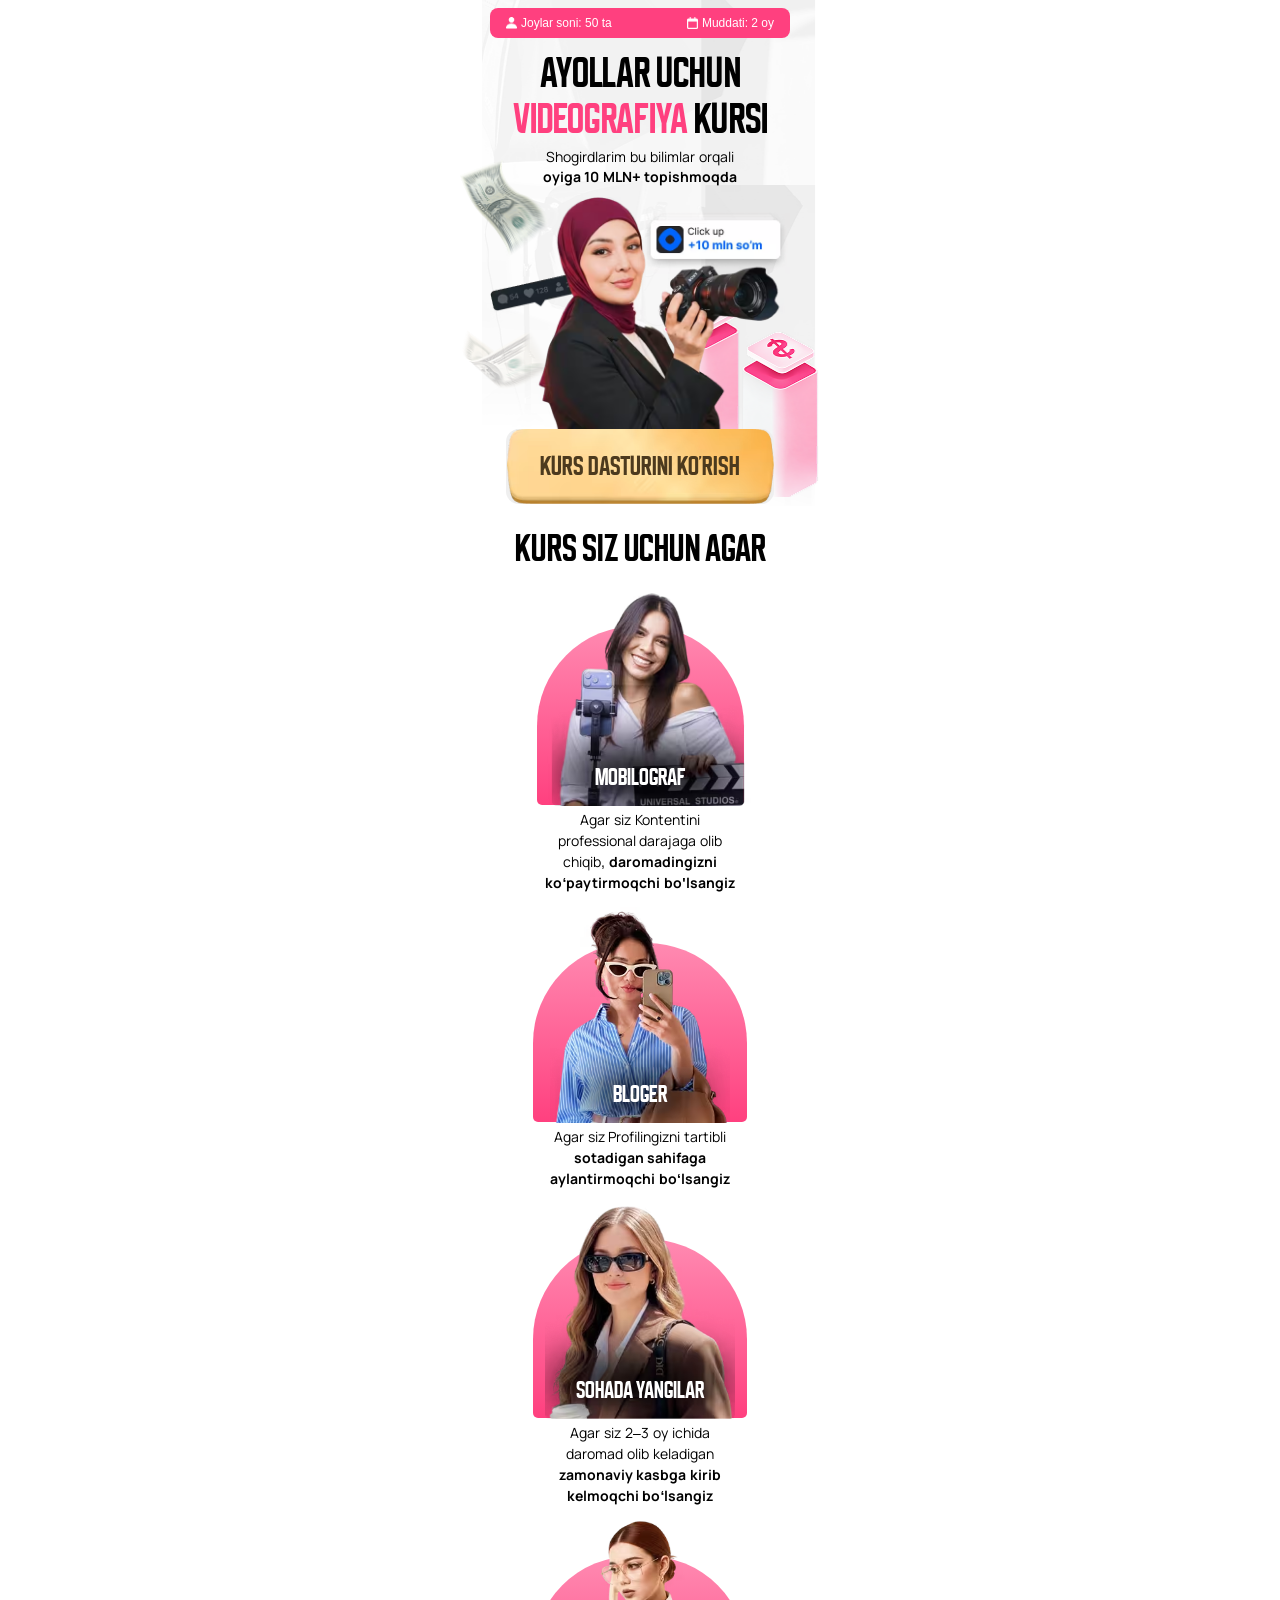
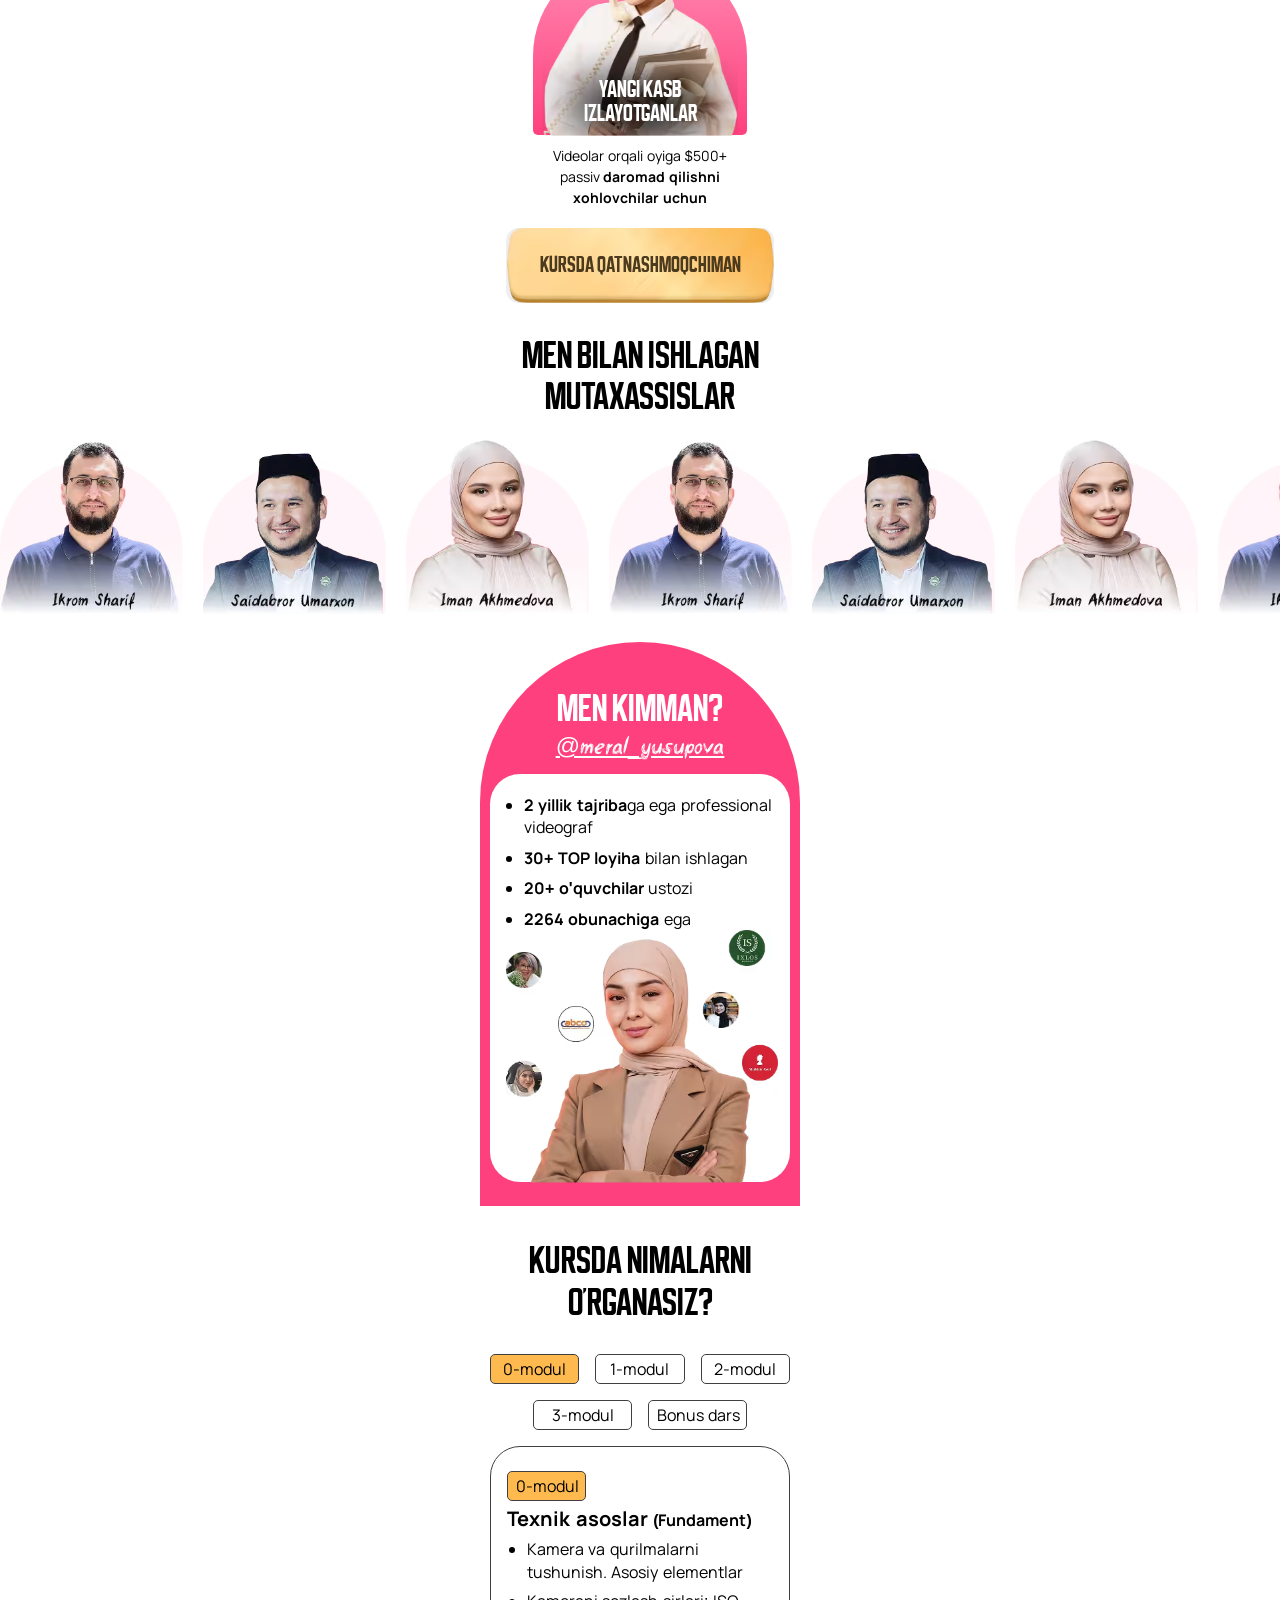
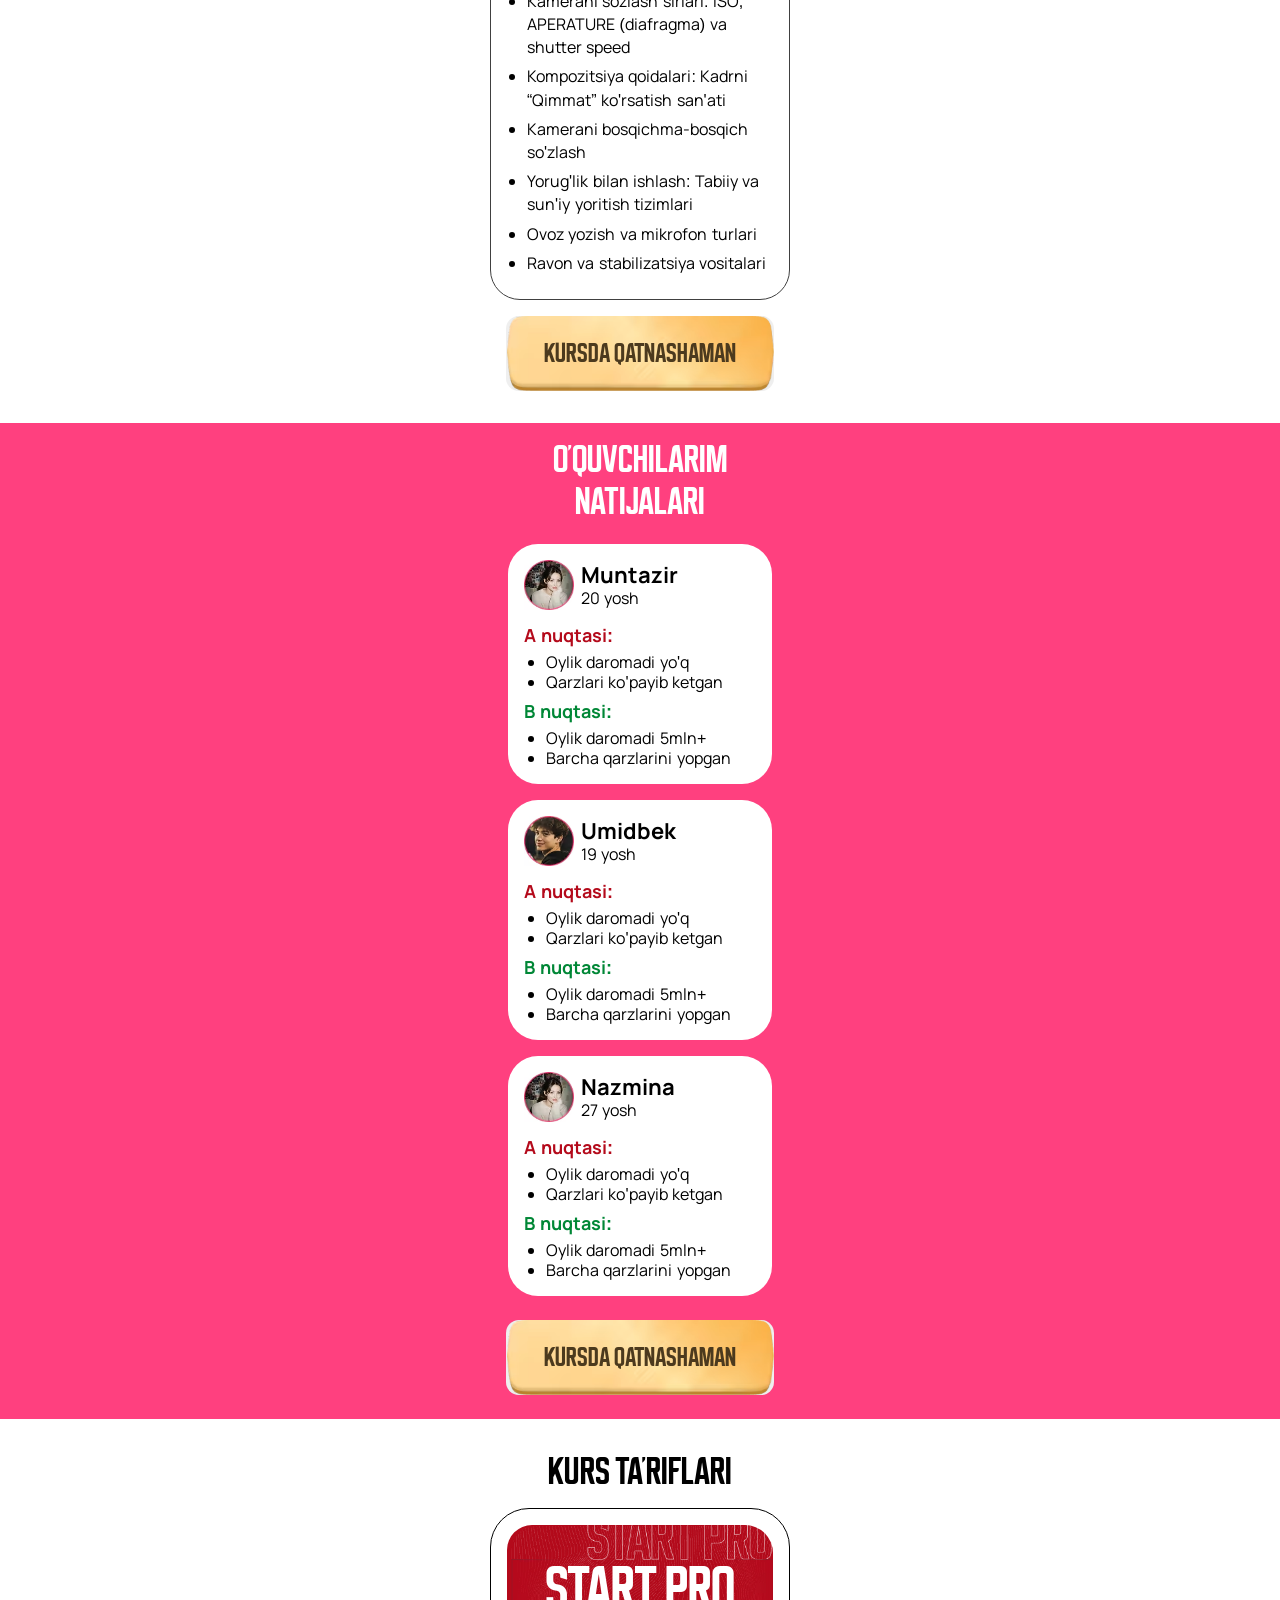
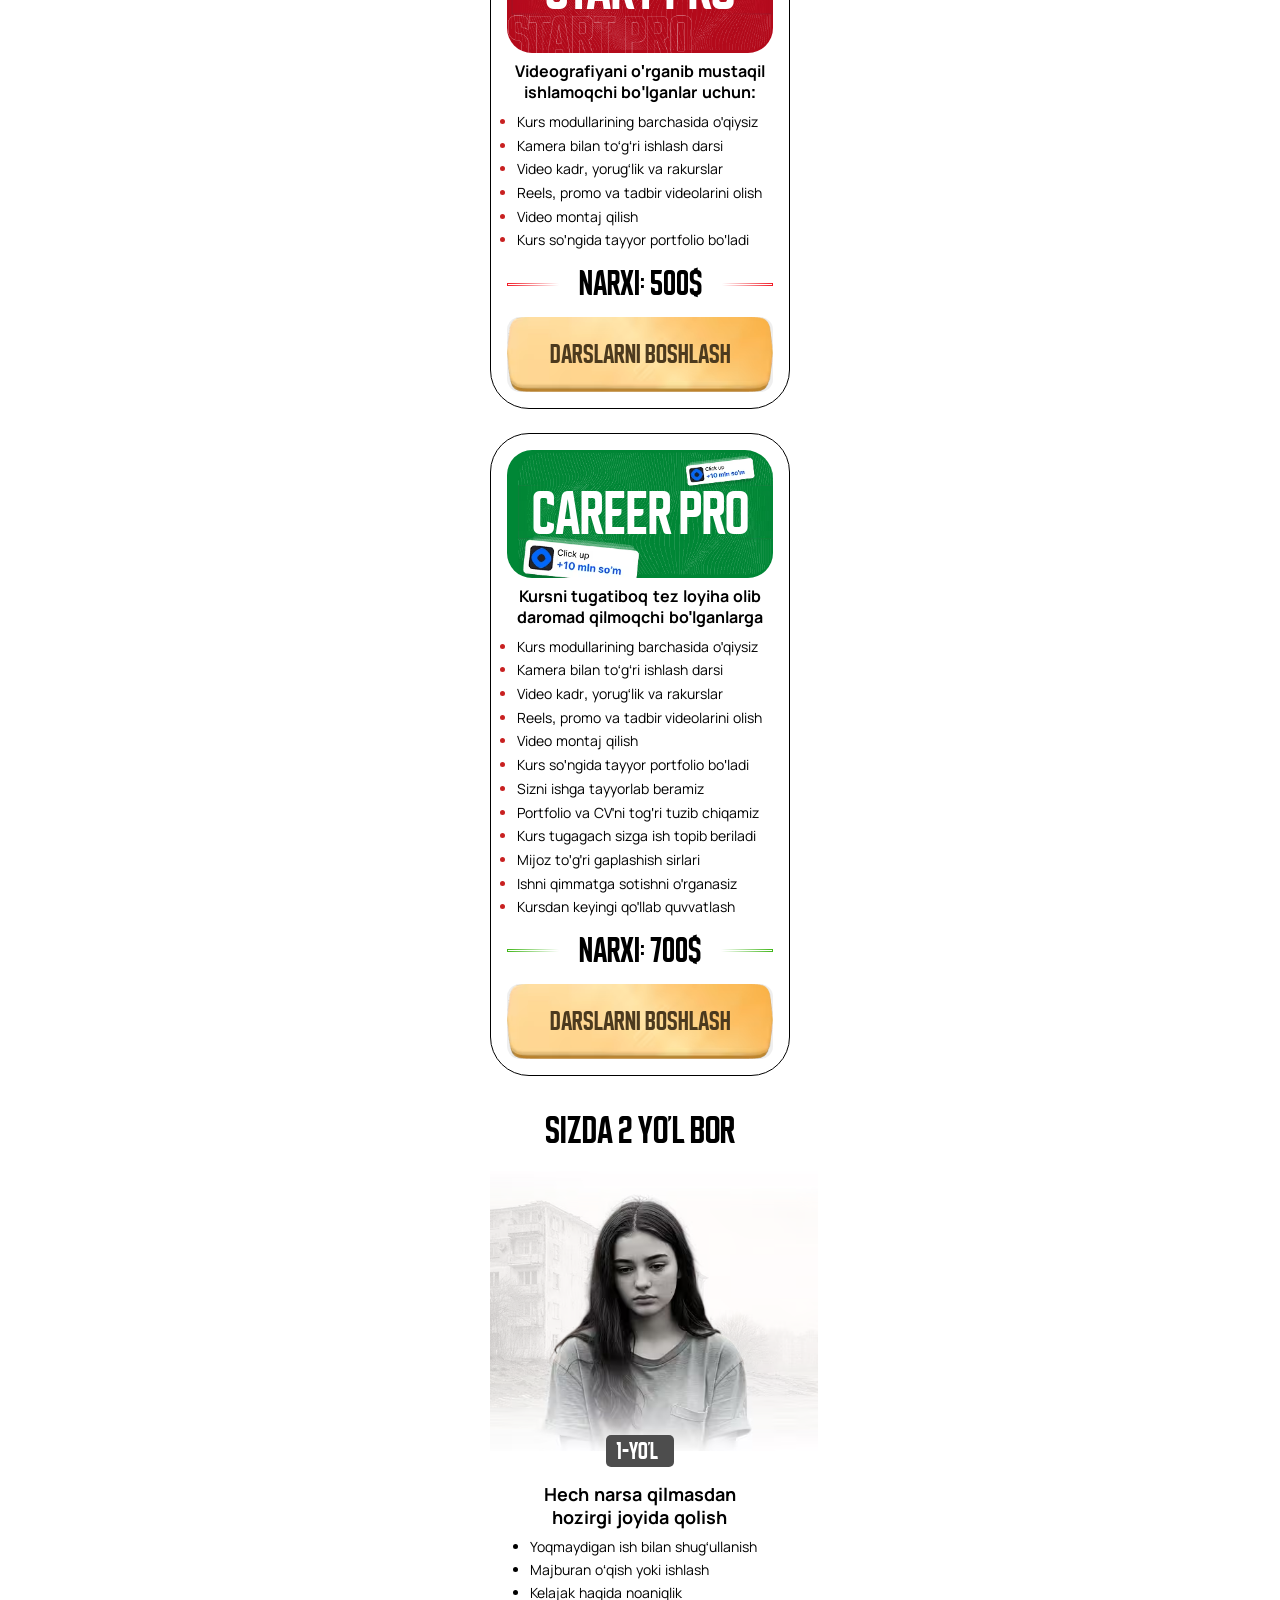
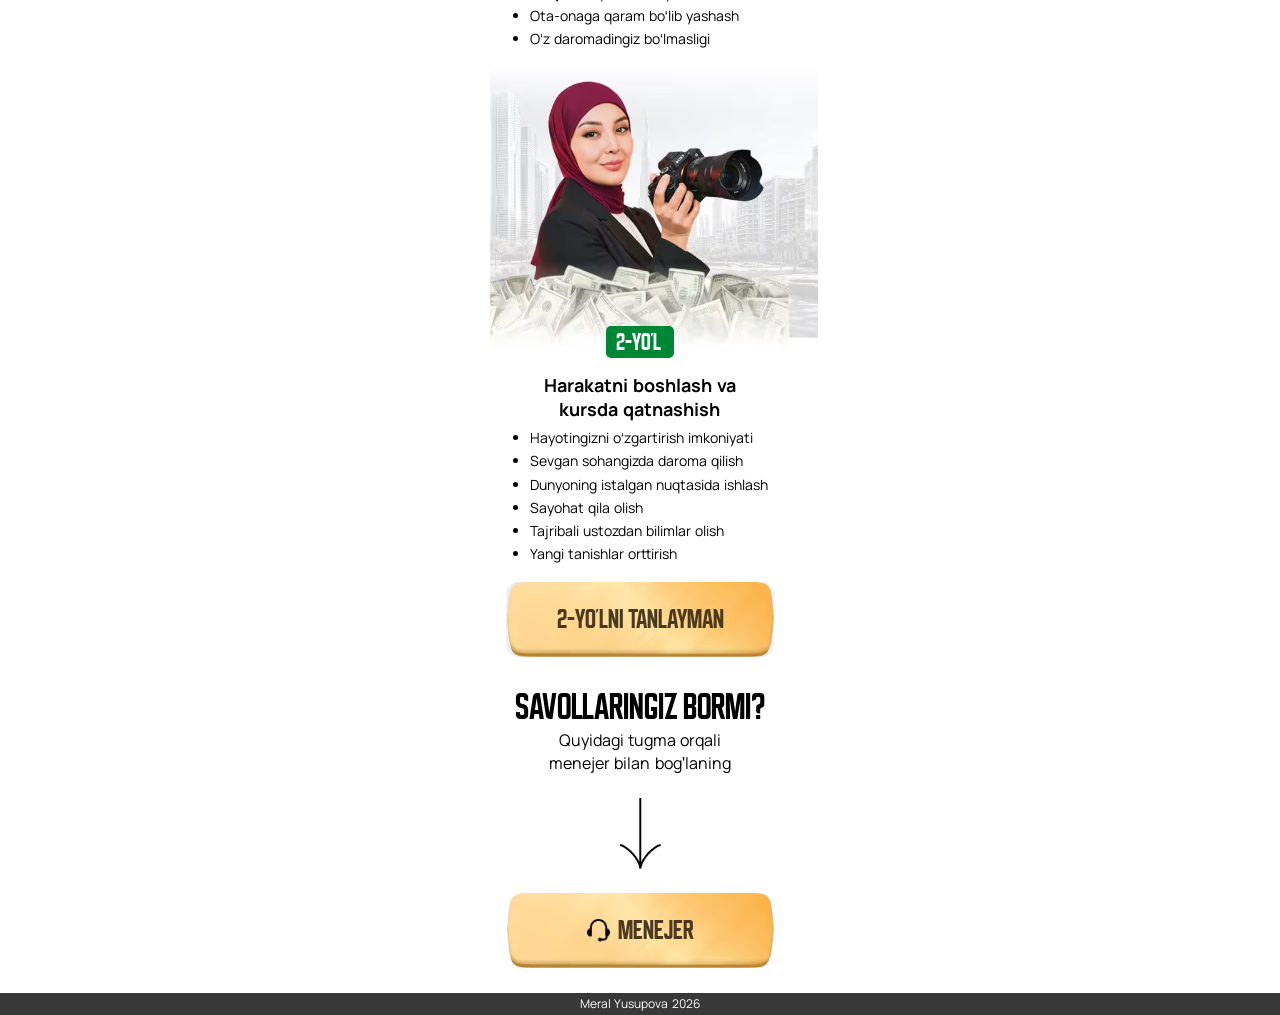
==== index.html @ a6ad756a "push" ====
<!DOCTYPE html>
<html lang="uz">

<head>
    <meta charset="UTF-8">
    <meta name="viewport" content="width=device-width, initial-scale=1.0">
    <title>Videografiya</title>
    <style>
       * { margin: 0; padding: 0; box-sizing: border-box; } body, html { overflow-x: hidden; } .hero { padding-top: 8px; padding-bottom: 24px; } .container { max-width: 320px; margin: 0 auto; padding: 0 10px; position: relative; } .hero__top { display: flex; align-items: center; justify-content: space-between; max-width: 300px; width: 100%; background-color: #FF407F; border-radius: 8px; color: white; position: relative; z-index: 1; padding: 9px 16px; margin-bottom: 12px; } .hero__top-min { display: flex; align-items: center; gap: 4px; } .hero__top-min p { font-family: Caros, sans-serif; font-weight: 400; font-size: 12px; line-height: 100%; text-align: center; } .hero__title { font-family: Buyan, sans-serif; font-weight: 700; font-size: 42px; line-height: 110%; text-align: center; position: relative; z-index: 1; margin-bottom: 5px; } .hero__title span { color: #FF407F; } .hero__text { font-family: Manrope, sans-serif; font-weight: 400; font-size: 14px; line-height: 140%; text-align: center; margin-bottom: 10px; position: relative; z-index: 1; } .hero__images { max-width: 300px; width: 100%; height: auto; position: relative; z-index: 1; margin: 0 auto; display: flex; align-items: center; justify-content: center; } .hero__bg { max-width: 412px; width: 100%; margin: 0 auto; position: absolute; top: -0px; left: 50%; transform: translateX(-50%); } .hero__btn { max-width: 268px; width: 100%; border-radius: 13px; font-family: Buyan, sans-serif; font-weight: 700; font-size: 27px; line-height: 100%; background-image: url(./images/btn.avif); background-repeat: no-repeat; background-size: contain; cursor: pointer; background-position: center; margin: 0 auto; display: flex; align-items: center; justify-content: center; text-transform: uppercase; height: 75px; border: none; padding: 21px 0; color: #4C3A1E; } .button { max-width: 268px; width: 100%; box-shadow: 0px 3px 30px 0px #FDC56C80; padding: 25px 0 27px 0; font-family: Buyan, sans-serif; font-weight: 700; font-size: 22px; line-height: 100%; text-transform: uppercase; color: #644E2C; border-radius: 13px; border: none; margin: 0 auto; display: flex; align-items: center; justify-content: center; background-color: #BD8530; }
    </style>
    <link rel="stylesheet" href="./css/modal.css" media="print" onload="this.media='all'" />
    <noscript>
        <link rel="stylesheet" href="./css/modal.css" />
    </noscript>
</head>

<body>

    <main>

    <section class="hero">
        <img class="hero__bg" src="./images/bg.png" loading="lazy" decoding="async" width="412" height="506" alt="bg">
        <div class="hero__container container">
            <div class="hero__top">
                <div class="hero__top-min">
                    <img src="./images/user.png" loading="lazy" decoding="async" width="11" height="12" alt="user icon">
                    <p>Joylar soni: 50 ta</p>
                </div>

                <div class="hero__top-min">
                    <img src="./images/calendar.png" loading="lazy" decoding="async" width="11" height="12"
                        alt="user icon">
                    <p>Muddati: 2 oy</p>
                </div>
            </div>

            <h1 class="hero__title">ayollar uchun <br> <span>videografiya</span> kursi</h1>
            <p class="hero__text">Shogirdlarim bu bilimlar orqali <br> <b>oyiga 10 MLN+ topishmoqda</b></p>

            <img class="hero__images" src="./images/speaker.avif" loading="lazy" decoding="async" width="300"
                height="240" alt="speaker">

            <button class="hero__btn registerBtn">kurs dasturini ko'rish</button>
        </div>
    </section>

    <section class="users">
        <div class="users__container container">
            <h2 class="users__title">kurs siz uchun agar</h2>

            <div class="users__row">
                <div class="users__col">
                    <div class="users__col-min">
                        <img style="margin-right: -7px;" src="./images/info/1.avif" loading="lazy" decoding="async"
                            width="214" height="216" alt="woman img">
                    </div>
                    <h3>Mobilograf</h3>
                    <p>Agar siz Kontentini <br> professional darajaga olib <br> chiqib, <b>daromadingizni <br>
                            ko‘paytirmoqchi bo'lsangiz</b>
                    </p>
                </div>
                <div class="users__col">
                    <div class="users__col-min">
                        <img src="./images/info/2.avif" loading="lazy" decoding="async" width="214" height="216"
                            alt="woman img">
                    </div>
                    <h3>bloger</h3>
                    <p>Agar siz Profilingizni tartibli <br> <b>sotadigan sahifaga <br> aylantirmoqchi bo‘lsangiz</b></b>
                    </p>
                </div>
                <div class="users__col">
                    <div class="users__col-min">
                        <img src="./images/info/3.avif" loading="lazy" decoding="async" width="214" height="216"
                            alt="woman img">
                    </div>
                    <h3>sohada yangilar</h3>
                    <p>Agar siz 2–3 oy ichida <br> daromad olib keladigan <br> <b>zamonaviy kasbga kirib <br> kelmoqchi
                            bo‘lsangiz</b></b>
                    </p>
                </div>
                <div class="users__col">
                    <div class="users__col-min">
                        <img src="./images/info/4.avif" loading="lazy" decoding="async" width="214" height="216"
                            alt="woman img">
                    </div>
                    <h3 style="margin-top: -58px;">Yangi kasb <br> izlayotganlar</h3>
                    <p>Videolar orqali oyiga $500+ <br> passiv <b>daromad qilishni <br> xohlovchilar uchun</b></b>
                    </p>
                </div>
            </div>

            <button class="hero__btn registerBtn" style="font-size: 22px; padding: 23px 0 24px 0;">kursda qatnashmoqchiman</button>
        </div>
    </section>

    <section class="sliderBox">
        <div class="">
            <h2 class="users__title" style="margin-bottom: 21px;">Men bilan ishlagan <br>
                mutaxassislar </h2>

            <div class="slider">
                <div class="slider-track">
                    <img src="./images/expert/1.avif" width="183" height="175" alt="expert img">
                    <img src="./images/expert/2.avif" width="183" height="175" alt="expert img">
                    <img src="./images/expert/3.avif" width="183" height="175" alt="expert img">

                    <img src="./images/expert/1.avif" width="183" height="175" alt="expert img">
                    <img src="./images/expert/2.avif" width="183" height="175" alt="expert img">
                    <img src="./images/expert/3.avif" width="183" height="175" alt="expert img">

                    <img src="./images/expert/1.avif" width="183" height="175" alt="expert img">
                    <img src="./images/expert/2.avif" width="183" height="175" alt="expert img">
                    <img src="./images/expert/3.avif" width="183" height="175" alt="expert img">
                </div>
            </div>
        </div>
    </section>

    <section class="speaker">
        <div class="speaker__container container">
            <h2 class="users__title" style="color: white; margin-bottom: 4px;">Men kimman?</h2>
            <a class="speaker__link" href="https://t.me/meral_yusupova" target="_blank">@meral_yusupova</a>

            <div class="speaker__info">
                <ul class="speaker__nav">
                    <li><b>2 yillik tajriba</b>ga ega professional <br> videograf</li>
                    <li><b>30+ TOP loyiha</b> bilan ishlagan</li>
                    <li><b>20+ o'quvchilar</b> ustozi</li>
                    <li><b>2264 obunachiga</b> ega</li>
                </ul>

                <img class="speaker__images" src="./images/speakerSec.avif" loading="lazy" decoding="async" width="272"
                    height="253" alt="speaker Second">
            </div>
        </div>
    </section>

    <section class="learn">
        <div class="learn__container container">
            <h2 class="users__title" style="margin-bottom: 30px;">Kursda nimalarni <br>
                o'rganasiz?</h2>

            <div class="learn__row">
                <div class="learn__col" style="margin-bottom: 16px;">
                    <span class="learn__span">0-modul</span>
                    <span>1-modul</span>
                    <span>2-modul</span>
                </div>
                <div class="learn__col">
                    <span>3-modul</span>
                    <span class="learn__row-bunus">Bonus dars</span>
                </div>
            </div>


            <div class="learn__info">
                <div class="learn__span" style="margin-bottom: 8px; white-space: nowrap;">0-modul</div>

                <h3>Texnik asoslar <span>(Fundament)</span></h3>
                <ul class="learn__nav">
                    <li>Kamera va qurilmalarni <br> tushunish. Asosiy elementlar
                    </li>
                    <li>Kamerani sozlash sirlari: ISO, <br> APERATURE (diafragma) va <br> shutter speed</li>
                    <li>Kompozitsiya qoidalari: Kadrni <br> “Qimmat” ko'rsatish san'ati</li>
                    <li>Kamerani bosqichma-bosqich <br> so'zlash</li>
                    <li>Yorug'lik bilan ishlash: Tabiiy va <br> sun'iy yoritish tizimlari</li>
                    <li>Ovoz yozish va mikrofon turlari </li>
                    <li>Ravon va stabilizatsiya vositalari</li>
                </ul>
            </div>

            <button class="hero__btn registerBtn">kursda qatnashaman</button>
        </div>
    </section>

    <section class="result">
        <div class="result__container container">
            <h2 class="users__title" style="color: white; margin-bottom: 21px;">O'quvchilarim natijalari</h2>

            <div class="result__content">
                <div class="result__info">
                    <div class="result__item">
                        <img src="./images/logo.avif" loading="lazy" decoding="async" width="50" height="50" alt="logo">
                        <div class="result__item-min">
                            <h3>Muntazir</h3>
                            <p>20 yosh</p>
                        </div>
                    </div>

                    <h4 class="result__title">A nuqtasi:</h4>

                    <ul>
                        <li>Oylik daromadi yo'q</li>
                        <li>Qarzlari ko'payib ketgan</li>
                    </ul>

                    <h4 class="result__title" style="color: #008736; padding-top: 10px;">B nuqtasi:</h4>

                    <ul>
                        <li>Oylik daromadi 5mln+</li>
                        <li>Barcha qarzlarini yopgan</li>
                    </ul>
                </div>

                <div class="result__info">
                    <div class="result__item">
                        <img src="./images/logos.avif" loading="lazy" decoding="async" width="50" height="50"
                            alt="logo">
                        <div class="result__item-min">
                            <h3>Umidbek</h3>
                            <p>19 yosh</p>
                        </div>
                    </div>

                    <h4 class="result__title">A nuqtasi:</h4>

                    <ul>
                        <li>Oylik daromadi yo'q</li>
                        <li>Qarzlari ko'payib ketgan</li>
                    </ul>

                    <h4 class="result__title" style="color: #008736; padding-top: 10px;">B nuqtasi:</h4>

                    <ul>
                        <li>Oylik daromadi 5mln+</li>
                        <li>Barcha qarzlarini yopgan</li>
                    </ul>
                </div>

                <div class="result__info">
                    <div class="result__item">
                        <img src="./images/logo.avif" loading="lazy" decoding="async" width="50" height="50" alt="logo">
                        <div class="result__item-min">
                            <h3>Nazmina</h3>
                            <p>27 yosh</p>
                        </div>
                    </div>

                    <h4 class="result__title">A nuqtasi:</h4>

                    <ul>
                        <li>Oylik daromadi yo'q</li>
                        <li>Qarzlari ko'payib ketgan</li>
                    </ul>

                    <h4 class="result__title" style="color: #008736; padding-top: 10px;">B nuqtasi:</h4>

                    <ul>
                        <li>Oylik daromadi 5mln+</li>
                        <li>Barcha qarzlarini yopgan</li>
                    </ul>
                </div>
            </div>

            <button class="hero__btn registerBtn">kursda qatnashaman</button>
        </div>
    </section>


    <section class="tariff">
        <div class="tariff__container container">
            <h2 class="users__title" style="margin-bottom: 16px;">kurs ta'riflari</h2>

            <div class="tariff__box" style="margin-bottom: 24px;">
                <div class="tariff__top">
                    <h3>start pro</h3>
                </div>

                <h4 class="tariff__title">Videografiyani o'rganib mustaqil <br> ishlamoqchi bo'lganlar uchun:</h4>
                <ul class="tariff__nav">
                    <li>Kurs modullarining barchasida o'qiysiz</li>
                    <li>Kamera bilan to‘g‘ri ishlash darsi</li>
                    <li>Video kadr, yorug‘lik va rakurslar</li>
                    <li>Reels, promo va tadbir videolarini olish</li>
                    <li>Video montaj qilish</li>
                    <li>Kurs so'ngida tayyor portfolio bo'ladi</li>
                </ul>

                <h5 class="tariff__subtitle">narxi: 500$</h5>
                <button class="hero__btn registerBtn">darslarni boshlash</button>
            </div>

            <div class="tariff__box">
                <div class="tariff__tops">
                    <h3>career pro</h3>
                </div>

                <h4 class="tariff__title">Kursni tugatiboq tez loyiha olib daromad qilmoqchi bo'lganlarga</h4>
                <ul class="tariff__nav">
                    <li>Kurs modullarining barchasida o'qiysiz</li>
                    <li>Kamera bilan to‘g‘ri ishlash darsi</li>
                    <li>Video kadr, yorug‘lik va rakurslar</li>
                    <li>Reels, promo va tadbir videolarini olish</li>
                    <li>Video montaj qilish</li>
                    <li>Kurs so'ngida tayyor portfolio bo'ladi</li>
                    <li>Sizni ishga tayyorlab beramiz</li>
                    <li>Portfolio va CV'ni tog'ri tuzib chiqamiz</li>
                    <li>Kurs tugagach sizga ish topib beriladi</li>
                    <li>Mijoz to'g'ri gaplashish sirlari</li>
                    <li>Ishni qimmatga sotishni o'rganasiz</li>
                    <li>Kursdan keyingi qo'llab quvvatlash</li>
                </ul>

                <h5 class="tariff__subtitles">narxi: 700$</h5>
                <button class="hero__btn registerBtn">darslarni boshlash</button>
            </div>
        </div>
    </section>

    <section class="ways">
        <div class="ways__container container">
            <h2 class="users__title" style="margin-bottom: 19px;">sizda 2 yo'l bor</h2>

            <div class="ways__content">
                <img class="ways__images" src="./images/road/1.avif" loading="lazy" decoding="async" width="328"
                    height="280" alt="before">
                <div style="margin-top: -20px;">
                    <div class="users__info">
                        1-yo'l
                    </div>

                    <h3 class="ways__subtitle">Hech narsa qilmasdan <br> hozirgi joyida qolish</h3>
                    <ul class="ways__nav">
                        <li>Yoqmaydigan ish bilan shug‘ullanish</li>
                        <li>Majburan o‘qish yoki ishlash</li>
                        <li>Kelajak haqida noaniqlik</li>
                        <li>Ota-onaga qaram bo‘lib yashash</li>
                        <li>O‘z daromadingiz bo‘lmasligi</li>
                    </ul>
                </div>
            </div>


            <div class="ways__content">
                <img class="ways__images" src="./images/road/2.avif" loading="lazy" decoding="async" width="328"
                    height="280" alt="before">
                <div style="margin-top: -25px;">
                    <div class="users__info" style="background-color: #008736;">
                        2-yo'l
                    </div>

                    <h3 class="ways__subtitle">Harakatni boshlash va <br> kursda qatnashish</h3>
                    <ul class="ways__nav" style="max-width: 267px; margin-left: 40px;">
                        <li>Hayotingizni o‘zgartirish imkoniyati</li>
                        <li>Sevgan sohangizda daroma qilish</li>
                        <li>Dunyoning istalgan nuqtasida ishlash</li>
                        <li>Sayohat qila olish</li>
                        <li>Tajribali ustozdan bilimlar olish</li>
                        <li>Yangi tanishlar orttirish</li>
                    </ul>

                    <button class="hero__btn registerBtn">2-yo'lni tanlayman</button>
                </div>
            </div>
        </div>
    </section>

    <section class="question">
        <div class="question__container container">
            <h3 class="question__title">savollaringiz bormi?</h3>
            <p class="question__text">Quyidagi tugma orqali <br> menejer bilan bog'laning</p>
            <img class="question__images" src="./images/arrow.png" loading="lazy" decoding="async" width="41"
                height="71" alt="arrow">

            <a class="hero__btn registerBtn" style="display: flex; text-decoration: none; align-items: center; gap: 8px;" href="#">
                <img src="./images/micro.png" loading="lazy" decoding="async" width="23" height="23" alt="mikrofon">
                menejer
            </a>
        </div>
    </section>


    <footer class="footer">
        <div class="container">
            <p class="text">Meral Yusupova 2026</p>
        </div>
    </footer>
</main>

    <!-- Modal -->
    <div id="registrationModal" class="homeModal" style="display: none">
        <div class="homeModalOverlay"></div>
        <div class="homeFormContainer">
            <button class="closeButton" id="closeModalBtn" aria-label="Modalni yopish" title="Yopish">
                <svg xmlns="http://www.w3.org/2000/svg" width="16" height="16" viewBox="0 0 12 12" fill="none">
                    <path d="M1 11L11 1M1 1.00001L11 11" stroke="currentColor" stroke-width="1.5"
                        stroke-linecap="round" />
                </svg>
            </button>
            <div class="homeFormTop">
                <h1 class="homeFormTopTitle">
                    Bepul qatnashish uchun ma'lumotlaringizni kiriting!
                </h1>
            </div>
            <form id="registrationForm" name="contact-form">
                <!-- ISM -->
                <div class="HomeFormRow">
                    <label class="HomeFormRowLabel" for="name">Ismingiz:</label>
                    <input class="HomeFormRowInput" type="text" id="name" name="name" placeholder="Ismingizni kiriting"
                        autocomplete="name" />
                    <p class="homeFormErrorText" id="nameError" style="display: none">
                        ❌ Ismingizni kiriting!
                    </p>
                </div>

                <!-- TELEFON -->
                <div class="HomeFormRow">
                    <label class="HomeFormRowLabel" for="phone">Telefon raqamingiz:</label>

                    <div class="phone-input-container">
                        <!-- LEFT: country -->
                        <button type="button" class="selected-country" id="selectedCountry">
                            <span class="selected-flag" id="selectedCountryFlag">🇺🇿</span>

                            <svg id="dropdownIcon" xmlns="http://www.w3.org/2000/svg" width="16" height="16"
                                viewBox="0 0 24 24" fill="none" stroke="currentColor" stroke-width="2"
                                stroke-linecap="round" stroke-linejoin="round">
                                <polyline points="6 9 12 15 18 9"></polyline>
                            </svg>
                            <span class="selected-code" id="selectedCountryCodeText">+998</span>
                        </button>

                        <!-- dropdown -->
                        <div class="country-dropdown" id="countryDropdown" style="display:none"></div>

                        <!-- RIGHT: phone input (number span inside) -->
                        <div class="phone-field">
                            <input class="HomeFormRowInput phone-input" type="tel" id="phone" name="phone"
                                inputmode="numeric" placeholder="88 888 88 88" autocomplete="tel"
                                style="border: none; background-color: transparent;padding-left: 5px;" />
                        </div>
                    </div>

                    <p class="homeFormErrorText" id="phoneError" style="display:none">
                        ❌ Telefon raqam mos emas!
                    </p>
                </div>

                <button type="submit" class="HomeFormBtn" id="submitBtn">
                    DAVOM ETISH
                </button>
            </form>

        </div>
    </div>

    <script defer src="./js/phoneFormatter.js"></script>
    <script defer src="./js/app.js"></script>
</body>

</html>
---- css/modal.css ----
@font-face { font-family: "Buyan"; src: url(../font/BuyanBold.woff2); font-display: swap; } @font-face { font-family: "beer"; src: url(../font/beer-money-regular-ultra-subset-v2\ \(2\).woff2); font-display: swap; } @font-face { font-family: "Manrope"; src: url(../font/Manrope-Bold-ultra-subset.woff2); font-weight: 700; font-display: swap; } @font-face { font-family: "Manrope"; src: url(../font/Manrope-Regular-ultra-subset\ \(2\).woff2); font-weight: 400; font-display: swap; } .users { padding-bottom: 32px; } .users__title { font-family: Buyan, sans-serif; font-weight: 700; font-size: 38px; line-height: 110%; text-align: center; letter-spacing: 3%; margin-bottom: 56px; } .users__row { display: flex; flex-direction: column; align-items: center; justify-content: center; margin: 0 auto; margin-bottom: -30px; } .users__col { display: flex; flex-direction: column; align-items: center; justify-content: center; margin-left: auto; margin-right: auto; margin-bottom: 50px; } .users__col-min { background: linear-gradient(180deg, #FF8AB1 0%, #FF407F 100%); border-top-left-radius: 100px; border-top-right-radius: 100px; border-bottom-right-radius: 5px; border-bottom-left-radius: 5px; } .users__col-min img { margin-top: -36px; margin-bottom: -5px; object-fit: contain; } .users__col h3 { font-family: Buyan, sans-serif; font-weight: 700; font-size: 24px; line-height: 100%; text-align: center; margin-bottom: 20px; color: white; margin-top: -40px; } .users__col p { font-family: Manrope, sans-serif; font-weight: 400; font-size: 14px; line-height: 150%; text-align: center; } .slider { overflow: hidden; width: 100%; } .slider-track { display: flex; gap: 20px; width: max-content; animation: scrollSlider 25s linear infinite; } .slider-track img { max-width: 183px; width: 100%; flex-shrink: 0; } .sliderBox { padding-bottom: 28px; } @keyframes scrollSlider { from { transform: translateX(0); } to { transform: translateX(-50%); } } .speaker { padding-bottom: 34px; } .speaker__container { background-color: #FF407F; border-top-left-radius: 165px; border-top-right-radius: 165px; padding: 46px 10px 24px 10px; } .speaker__link { font-family: "beer", sans-serif; font-weight: 400; font-size: 24px; line-height: 100%; text-align: center; margin-bottom: 16px; color: white; display: flex; align-items: center; justify-content: center; } .speaker__info { border-radius: 30px; background-color: white; padding: 20px 12px 0 16px; } .speaker__nav { display: flex; flex-direction: column; gap: 8px; margin-left: 18px; } .speaker__nav li { font-family: Manrope, sans-serif; font-weight: 400; font-size: 16px; line-height: 140%; } .speaker__images { margin-bottom: -5px; } .learn { padding-bottom: 32px; } .learn__row { margin-bottom: 16px; } .learn__col { display: flex; align-items: center; justify-content: center; gap: 16px; } .learn__row span { max-width: 99px; width: 100%; border: 1px solid #404040; border-radius: 5px; padding: 6px 8px; font-family: Manrope, sans-serif; font-weight: 400; font-size: 16px; line-height: 100%; text-align: center; } .learn__span { max-width: 79px; width: 100%; border: 1px solid #404040; border-radius: 5px; padding: 6px 8px; font-family: Manrope, sans-serif; font-weight: 400; font-size: 16px; line-height: 100%; background-color: #FFBA4F; text-align: center; } .learn__row-bunus { max-width: 89px; white-space: nowrap; width: 100%; border: 1px solid #404040; border-radius: 5px; padding: 6px 8px; font-family: Manrope, sans-serif; font-weight: 400; font-size: 16px; line-height: 100%; text-align: center; } .learn__info { border-radius: 30px; border: 1px solid #404040; max-width: 300px; width: 100%; margin-bottom: 16px; padding: 24px 20px 24px 16px; } .learn__info h3 { font-family: Manrope, sans-serif; font-weight: 700; font-size: 20px; line-height: 100%; margin-bottom: 8px; } .learn__info h3 span { font-size: 16px; } .learn__nav { margin-left: 20px; display: flex; flex-direction: column; gap: 6px; } .learn__nav li { font-family: Manrope, sans-serif; font-weight: 400; font-size: 16px; line-height: 145%; } .result { padding-top: 16px; padding-bottom: 24px; background-color: #FF407F; } .result__content { display: flex; flex-direction: column; align-items: center; justify-content: center; margin-bottom: 24px; gap: 16px; } .result__info { background-color: white; border-radius: 30px; padding: 16px 0 16px 16px; max-width: 264px; width: 100%; } .result__item { display: flex; align-items: center; gap: 7px; margin-bottom: 16px; } .result__item-min h3 { font-family: Manrope, sans-serif; font-weight: 700; font-size: 22px; line-height: 100%; text-align: center; margin-bottom: 4px; } .result__item-min p { font-family: Manrope, sans-serif; font-weight: 400; font-size: 16px; line-height: 100%; } .result__title { font-family: Manrope, sans-serif; font-weight: 700; font-size: 18px; line-height: 100%; margin-bottom: 8px; color: #B40A1B; } .result__info li { margin-left: 22px; font-family: Manrope, sans-serif; font-weight: 400; font-size: 16px; line-height: 125%; } .tariff { padding-top: 32px; padding-bottom: 34px; } .tariff__box { border-radius: 39px; background-color: white; border: 1px solid #000000; max-width: 300px; width: 100%; padding: 16px; } .tariff__top { background-image: url(../images/tariff/1.avif); background-repeat: no-repeat; background-size: cover; background-position: center; border-radius: 25px 28px 25px 25px; padding: 34px 0; margin-bottom: 8px; background-color: #B40A1B; } .tariff__tops { background-image: url(../images/tariff/2.avif); background-repeat: no-repeat; background-size: cover; background-position: top; border-radius: 25px 28px 25px 25px; padding: 34px 0; margin-bottom: 8px; background-color: #008736; } .tariff__top h3 { font-family: Buyan, sans-serif; font-weight: 700; font-size: 60px; text-align: center; line-height: 100%; color: white; } .tariff__tops h3 { font-family: Buyan, sans-serif; font-weight: 700; font-size: 60px; text-align: center; line-height: 100%; color: white; } .tariff__title { font-family: Manrope, sans-serif; font-weight: 700; font-size: 16px; line-height: 130%; text-align: center; margin-bottom: 8px; } .tariff__nav { display: flex; flex-direction: column; gap: 2px; margin-left: 10px; margin-bottom: 16px; } .tariff__nav li { font-family: Manrope, sans-serif; font-weight: 400; font-size: 14px; line-height: 155%; } .tariff__nav li::marker { color: #C82020; } .tariff__subtitle { font-family: Buyan, sans-serif; font-weight: 700; font-size: 34px; line-height: 100%; text-align: center; margin-bottom: 16px; display: flex; align-items: center; justify-content: center; gap: 20px; } .tariff__subtitle::before { content: ""; flex: 1; height: 1px; border: 1px solid; border-image-source: linear-gradient(270deg, rgba(242, 27, 38, 0) 0%, #F21B26 100%); border-image-slice: 1; } .tariff__subtitle::after { content: ""; flex: 1; height: 1px; border: 1px solid; border-image-source: linear-gradient(90deg, rgba(242, 27, 38, 0) 0%, #F21B26 100%); border-image-slice: 1; } .tariff__subtitles { font-family: Buyan, sans-serif; font-weight: 700; font-size: 34px; line-height: 100%; text-align: center; margin-bottom: 16px; display: flex; align-items: center; justify-content: center; gap: 20px; } .tariff__subtitles::before { content: ""; flex: 1; height: 1px; border: 1px solid; border-image-source: linear-gradient(270deg, rgba(242, 27, 38, 0) 0%, #41B619 100%); border-image-slice: 1; } .tariff__subtitles::after { content: ""; flex: 1; height: 1px; border: 1px solid; border-image-source: linear-gradient(90deg, rgba(242, 27, 38, 0) 0%, #41B619 100%); border-image-slice: 1; } .ways__images { object-fit: cover; } .users__info { max-width: 68px; position: relative; z-index: 3; width: 100%; background-color: #4D4D4D; margin-bottom: 16px; display: flex; margin-left: auto; margin-right: auto; font-family: Buyan, sans-serif; font-weight: 700; font-size: 24px; line-height: 100%; text-align: center; color: white; text-align: center; border-radius: 5px; padding: 4px 10px; } .ways__subtitle { font-family: Manrope, sans-serif; font-weight: 700; font-size: 18px; line-height: 130%; text-align: center; margin-bottom: 8px; } .ways__nav { display: flex; flex-direction: column; gap: 5px; margin: 0 auto; margin-left: 40px; max-width: 231px; width: 100%; margin-bottom: 19px; } .ways__nav li { font-family: Manrope, sans-serif; font-weight: 400; font-size: 14px; line-height: 130%; } .question { padding-top: 32px; padding-bottom: 25px; } .question__title { font-family: Buyan, sans-serif; font-weight: 700; font-size: 36px; line-height: 100%; text-align: center; margin-bottom: 4px; } .question__text { font-family: Manrope, sans-serif; font-weight: 400; font-size: 16px; line-height: 140%; text-align: center; margin-bottom: 24px; } .question__images { max-width: 41px; margin: 0 auto; display: flex; margin-bottom: 24px; width: 100%; height: 71px; } .footer { background-color: #383838; padding: 5px 0; } .text { font-family: Manrope, sans-serif; font-weight: 400; font-size: 12px; line-height: 100%; color: white; text-align: center; } @media (max-width:400px) { .ways__images { margin-left: -10px; } } .homeModal, .homeModalOverlay { position: fixed; top: 0; height: 100vh; width: 100%; left: 0; } .homeModal { z-index: 30; justify-content: center; align-items: center; display: flex; } .homeModalOverlay { background-color: rgba(0, 0, 0, 0.3); backdrop-filter: blur(5px); } .homeFormContainer { position: relative; z-index: 30; background-color: #fff; color: #000; border-radius: 8px; padding: 20px 40px 40px; width: 100%; max-width: 520px; box-shadow: 0 4px 12px rgba(0, 0, 0, 0.1); margin: 0 20px; position: fixed; top: 50%; left: 50%; transform: translate(-50%, -50%); } .homeFormTop { display: flex; justify-content: space-between; } .homeFormTopTitle { font-family: Inter, sans-serif; font-size: clamp(21px, 6.6vw, 24px); margin: 0 0 20px; color: #000; font-weight: 600; text-align: center; margin-left: auto; margin-right: auto; } .closeButton { background: 0 0; border: none; cursor: pointer; padding: 4px; justify-content: center; align-items: center; display: flex; position: absolute; top: 20px; right: 20px; color: #000; } .homeFormErrorText { color: #e53e3e; margin-bottom: 12px; font-size: 14px; font-family: system-ui, -apple-system, BlinkMacSystemFont, "Segoe UI", sans-serif; padding-top: 5px; padding-bottom: 5px; } .HomeFormRowInput, .HomeFormRowLabel { font-family: system-ui, -apple-system, BlinkMacSystemFont, "Segoe UI", sans-serif; font-size: 18px; } .HomeFormRow { margin-bottom: 20px; } .HomeFormRowLabel { display: block; margin-bottom: 6px; color: #000; } .HomeFormRowInput { width: 100%; padding: 10px 16px; border: 1px solid #c9c9c9; min-height: 48px; background-color: #f3f7f8; border-radius: 6px; font-weight: 400; outline: 0; height: 50px; transition: border-color 0.2s; } .HomeFormRowInput:focus { border-color: #BD8530; } .HomeFormRowInput::placeholder { color: #aaa; } .HomeFormBtn { font-family: sans-serif; height: 60px; width: 100%; cursor: pointer; border-radius: 10px; background-color: #BD8530; transition: 0.3s; font-weight: 700; font-size: 28px; color: white; text-transform: uppercase; border: none; position: relative; display: flex; align-items: center; justify-content: center; } .phone-input-container { display: flex; align-items: center; position: relative; border: 1px solid #c9c9c9; background-color: transparent; border-radius: 6px; } .phone-input-container:focus { border-color: #e71f1f; } .selected-code { display: flex; margin-left: 10px; } .country-selector { position: relative; margin-right: 10px; } .selected-country { display: flex; align-items: center; padding: 10px; padding-right: 0; border-radius: 6px; cursor: pointer; min-height: 50px; font-family: sans-serif !important; font-size: 18px; font-weight: 400 !important; min-width: max-content; border: none; background-color: transparent; } .country-dropdown { position: absolute; top: 110%; left: 0; width: 100%; background-color: #fff; border: 1px solid #c9c9c9; border-radius: 6px; box-shadow: 0 4px 12px rgba(0, 0, 0, 0.1); z-index: 40; max-height: 200px; overflow-y: auto; font-family: sans-serif !important; font-weight: 400 !important; } .country-option { display: flex; justify-content: space-between; align-items: center; padding: 10px; cursor: pointer; font-family: sans-serif; font-weight: 400 !important; } .country-option:hover { background-color: #f3f7f8; } .country-option.selected { background-color: #e6f0fa; } @media screen and (max-width: 768px) { .homeFormContainer { max-width: 100%; padding: 80px 20px 20px; margin: 0; border-radius: 6px; height: 100vh; } .homeFormTopTitle { text-align: center; max-width: 408px; margin-left: auto; margin-right: auto; font-weight: 700; margin-bottom: 15px; } .homeFormTop { flex-direction: column; align-items: flex-start; } .closeButton { width: 100%; height: 50px; background-color: #000; color: #fff; padding-right: 20px; top: 0; left: 0; justify-content: end; } .homeFormErrorText { font-size: 12px; margin-bottom: 8px; } .HomeFormRowLabel { margin-bottom: 6px; } .HomeFormRowInput { padding: 0 12px; min-height: 40px; background-color: transparent; } .HomeFormRowInput::placeholder { color: #a3a3a3; } .HomeFormBtn { font-size: 18px; font-weight: 700; margin-top: 24px; } } @media screen and (max-width: 480px) { .homeFormContainer { max-width: 100%; padding: 80px 20px 20px; margin: 0; border-radius: 6px; height: 100vh; } .homeFormTopTitle { text-align: center; margin: 0 auto 15px; } .homeFormErrorText { font-size: 12px; margin-bottom: 8px; } .HomeFormRowLabel { margin-bottom: 6px; } .HomeFormRowInput { padding: 0 12px; min-height: 40px; background-color: transparent; border-radius: 10px; } .HomeFormRowInput::placeholder { color: #a3a3a3; } .HomeFormBtn { font-size: 16px; padding: 10px 0; margin-top: 24px; height: 50px; } }
---- css/modal.css ----
@font-face { font-family: "Buyan"; src: url(../font/BuyanBold.woff2); font-display: swap; } @font-face { font-family: "beer"; src: url(../font/beer-money-regular-ultra-subset-v2\ \(2\).woff2); font-display: swap; } @font-face { font-family: "Manrope"; src: url(../font/Manrope-Bold-ultra-subset.woff2); font-weight: 700; font-display: swap; } @font-face { font-family: "Manrope"; src: url(../font/Manrope-Regular-ultra-subset\ \(2\).woff2); font-weight: 400; font-display: swap; } .users { padding-bottom: 32px; } .users__title { font-family: Buyan, sans-serif; font-weight: 700; font-size: 38px; line-height: 110%; text-align: center; letter-spacing: 3%; margin-bottom: 56px; } .users__row { display: flex; flex-direction: column; align-items: center; justify-content: center; margin: 0 auto; margin-bottom: -30px; } .users__col { display: flex; flex-direction: column; align-items: center; justify-content: center; margin-left: auto; margin-right: auto; margin-bottom: 50px; } .users__col-min { background: linear-gradient(180deg, #FF8AB1 0%, #FF407F 100%); border-top-left-radius: 100px; border-top-right-radius: 100px; border-bottom-right-radius: 5px; border-bottom-left-radius: 5px; } .users__col-min img { margin-top: -36px; margin-bottom: -5px; object-fit: contain; } .users__col h3 { font-family: Buyan, sans-serif; font-weight: 700; font-size: 24px; line-height: 100%; text-align: center; margin-bottom: 20px; color: white; margin-top: -40px; } .users__col p { font-family: Manrope, sans-serif; font-weight: 400; font-size: 14px; line-height: 150%; text-align: center; } .slider { overflow: hidden; width: 100%; } .slider-track { display: flex; gap: 20px; width: max-content; animation: scrollSlider 25s linear infinite; } .slider-track img { max-width: 183px; width: 100%; flex-shrink: 0; } .sliderBox { padding-bottom: 28px; } @keyframes scrollSlider { from { transform: translateX(0); } to { transform: translateX(-50%); } } .speaker { padding-bottom: 34px; } .speaker__container { background-color: #FF407F; border-top-left-radius: 165px; border-top-right-radius: 165px; padding: 46px 10px 24px 10px; } .speaker__link { font-family: "beer", sans-serif; font-weight: 400; font-size: 24px; line-height: 100%; text-align: center; margin-bottom: 16px; color: white; display: flex; align-items: center; justify-content: center; } .speaker__info { border-radius: 30px; background-color: white; padding: 20px 12px 0 16px; } .speaker__nav { display: flex; flex-direction: column; gap: 8px; margin-left: 18px; } .speaker__nav li { font-family: Manrope, sans-serif; font-weight: 400; font-size: 16px; line-height: 140%; } .speaker__images { margin-bottom: -5px; } .learn { padding-bottom: 32px; } .learn__row { margin-bottom: 16px; } .learn__col { display: flex; align-items: center; justify-content: center; gap: 16px; } .learn__row span { max-width: 99px; width: 100%; border: 1px solid #404040; border-radius: 5px; padding: 6px 8px; font-family: Manrope, sans-serif; font-weight: 400; font-size: 16px; line-height: 100%; text-align: center; } .learn__span { max-width: 79px; width: 100%; border: 1px solid #404040; border-radius: 5px; padding: 6px 8px; font-family: Manrope, sans-serif; font-weight: 400; font-size: 16px; line-height: 100%; background-color: #FFBA4F; text-align: center; } .learn__row-bunus { max-width: 89px; white-space: nowrap; width: 100%; border: 1px solid #404040; border-radius: 5px; padding: 6px 8px; font-family: Manrope, sans-serif; font-weight: 400; font-size: 16px; line-height: 100%; text-align: center; } .learn__info { border-radius: 30px; border: 1px solid #404040; max-width: 300px; width: 100%; margin-bottom: 16px; padding: 24px 20px 24px 16px; } .learn__info h3 { font-family: Manrope, sans-serif; font-weight: 700; font-size: 20px; line-height: 100%; margin-bottom: 8px; } .learn__info h3 span { font-size: 16px; } .learn__nav { margin-left: 20px; display: flex; flex-direction: column; gap: 6px; } .learn__nav li { font-family: Manrope, sans-serif; font-weight: 400; font-size: 16px; line-height: 145%; } .result { padding-top: 16px; padding-bottom: 24px; background-color: #FF407F; } .result__content { display: flex; flex-direction: column; align-items: center; justify-content: center; margin-bottom: 24px; gap: 16px; } .result__info { background-color: white; border-radius: 30px; padding: 16px 0 16px 16px; max-width: 264px; width: 100%; } .result__item { display: flex; align-items: center; gap: 7px; margin-bottom: 16px; } .result__item-min h3 { font-family: Manrope, sans-serif; font-weight: 700; font-size: 22px; line-height: 100%; text-align: center; margin-bottom: 4px; } .result__item-min p { font-family: Manrope, sans-serif; font-weight: 400; font-size: 16px; line-height: 100%; } .result__title { font-family: Manrope, sans-serif; font-weight: 700; font-size: 18px; line-height: 100%; margin-bottom: 8px; color: #B40A1B; } .result__info li { margin-left: 22px; font-family: Manrope, sans-serif; font-weight: 400; font-size: 16px; line-height: 125%; } .tariff { padding-top: 32px; padding-bottom: 34px; } .tariff__box { border-radius: 39px; background-color: white; border: 1px solid #000000; max-width: 300px; width: 100%; padding: 16px; } .tariff__top { background-image: url(../images/tariff/1.avif); background-repeat: no-repeat; background-size: cover; background-position: center; border-radius: 25px 28px 25px 25px; padding: 34px 0; margin-bottom: 8px; background-color: #B40A1B; } .tariff__tops { background-image: url(../images/tariff/2.avif); background-repeat: no-repeat; background-size: cover; background-position: top; border-radius: 25px 28px 25px 25px; padding: 34px 0; margin-bottom: 8px; background-color: #008736; } .tariff__top h3 { font-family: Buyan, sans-serif; font-weight: 700; font-size: 60px; text-align: center; line-height: 100%; color: white; } .tariff__tops h3 { font-family: Buyan, sans-serif; font-weight: 700; font-size: 60px; text-align: center; line-height: 100%; color: white; } .tariff__title { font-family: Manrope, sans-serif; font-weight: 700; font-size: 16px; line-height: 130%; text-align: center; margin-bottom: 8px; } .tariff__nav { display: flex; flex-direction: column; gap: 2px; margin-left: 10px; margin-bottom: 16px; } .tariff__nav li { font-family: Manrope, sans-serif; font-weight: 400; font-size: 14px; line-height: 155%; } .tariff__nav li::marker { color: #C82020; } .tariff__subtitle { font-family: Buyan, sans-serif; font-weight: 700; font-size: 34px; line-height: 100%; text-align: center; margin-bottom: 16px; display: flex; align-items: center; justify-content: center; gap: 20px; } .tariff__subtitle::before { content: ""; flex: 1; height: 1px; border: 1px solid; border-image-source: linear-gradient(270deg, rgba(242, 27, 38, 0) 0%, #F21B26 100%); border-image-slice: 1; } .tariff__subtitle::after { content: ""; flex: 1; height: 1px; border: 1px solid; border-image-source: linear-gradient(90deg, rgba(242, 27, 38, 0) 0%, #F21B26 100%); border-image-slice: 1; } .tariff__subtitles { font-family: Buyan, sans-serif; font-weight: 700; font-size: 34px; line-height: 100%; text-align: center; margin-bottom: 16px; display: flex; align-items: center; justify-content: center; gap: 20px; } .tariff__subtitles::before { content: ""; flex: 1; height: 1px; border: 1px solid; border-image-source: linear-gradient(270deg, rgba(242, 27, 38, 0) 0%, #41B619 100%); border-image-slice: 1; } .tariff__subtitles::after { content: ""; flex: 1; height: 1px; border: 1px solid; border-image-source: linear-gradient(90deg, rgba(242, 27, 38, 0) 0%, #41B619 100%); border-image-slice: 1; } .ways__images { object-fit: cover; } .users__info { max-width: 68px; position: relative; z-index: 3; width: 100%; background-color: #4D4D4D; margin-bottom: 16px; display: flex; margin-left: auto; margin-right: auto; font-family: Buyan, sans-serif; font-weight: 700; font-size: 24px; line-height: 100%; text-align: center; color: white; text-align: center; border-radius: 5px; padding: 4px 10px; } .ways__subtitle { font-family: Manrope, sans-serif; font-weight: 700; font-size: 18px; line-height: 130%; text-align: center; margin-bottom: 8px; } .ways__nav { display: flex; flex-direction: column; gap: 5px; margin: 0 auto; margin-left: 40px; max-width: 231px; width: 100%; margin-bottom: 19px; } .ways__nav li { font-family: Manrope, sans-serif; font-weight: 400; font-size: 14px; line-height: 130%; } .question { padding-top: 32px; padding-bottom: 25px; } .question__title { font-family: Buyan, sans-serif; font-weight: 700; font-size: 36px; line-height: 100%; text-align: center; margin-bottom: 4px; } .question__text { font-family: Manrope, sans-serif; font-weight: 400; font-size: 16px; line-height: 140%; text-align: center; margin-bottom: 24px; } .question__images { max-width: 41px; margin: 0 auto; display: flex; margin-bottom: 24px; width: 100%; height: 71px; } .footer { background-color: #383838; padding: 5px 0; } .text { font-family: Manrope, sans-serif; font-weight: 400; font-size: 12px; line-height: 100%; color: white; text-align: center; } @media (max-width:400px) { .ways__images { margin-left: -10px; } } .homeModal, .homeModalOverlay { position: fixed; top: 0; height: 100vh; width: 100%; left: 0; } .homeModal { z-index: 30; justify-content: center; align-items: center; display: flex; } .homeModalOverlay { background-color: rgba(0, 0, 0, 0.3); backdrop-filter: blur(5px); } .homeFormContainer { position: relative; z-index: 30; background-color: #fff; color: #000; border-radius: 8px; padding: 20px 40px 40px; width: 100%; max-width: 520px; box-shadow: 0 4px 12px rgba(0, 0, 0, 0.1); margin: 0 20px; position: fixed; top: 50%; left: 50%; transform: translate(-50%, -50%); } .homeFormTop { display: flex; justify-content: space-between; } .homeFormTopTitle { font-family: Inter, sans-serif; font-size: clamp(21px, 6.6vw, 24px); margin: 0 0 20px; color: #000; font-weight: 600; text-align: center; margin-left: auto; margin-right: auto; } .closeButton { background: 0 0; border: none; cursor: pointer; padding: 4px; justify-content: center; align-items: center; display: flex; position: absolute; top: 20px; right: 20px; color: #000; } .homeFormErrorText { color: #e53e3e; margin-bottom: 12px; font-size: 14px; font-family: system-ui, -apple-system, BlinkMacSystemFont, "Segoe UI", sans-serif; padding-top: 5px; padding-bottom: 5px; } .HomeFormRowInput, .HomeFormRowLabel { font-family: system-ui, -apple-system, BlinkMacSystemFont, "Segoe UI", sans-serif; font-size: 18px; } .HomeFormRow { margin-bottom: 20px; } .HomeFormRowLabel { display: block; margin-bottom: 6px; color: #000; } .HomeFormRowInput { width: 100%; padding: 10px 16px; border: 1px solid #c9c9c9; min-height: 48px; background-color: #f3f7f8; border-radius: 6px; font-weight: 400; outline: 0; height: 50px; transition: border-color 0.2s; } .HomeFormRowInput:focus { border-color: #BD8530; } .HomeFormRowInput::placeholder { color: #aaa; } .HomeFormBtn { font-family: sans-serif; height: 60px; width: 100%; cursor: pointer; border-radius: 10px; background-color: #BD8530; transition: 0.3s; font-weight: 700; font-size: 28px; color: white; text-transform: uppercase; border: none; position: relative; display: flex; align-items: center; justify-content: center; } .phone-input-container { display: flex; align-items: center; position: relative; border: 1px solid #c9c9c9; background-color: transparent; border-radius: 6px; } .phone-input-container:focus { border-color: #e71f1f; } .selected-code { display: flex; margin-left: 10px; } .country-selector { position: relative; margin-right: 10px; } .selected-country { display: flex; align-items: center; padding: 10px; padding-right: 0; border-radius: 6px; cursor: pointer; min-height: 50px; font-family: sans-serif !important; font-size: 18px; font-weight: 400 !important; min-width: max-content; border: none; background-color: transparent; } .country-dropdown { position: absolute; top: 110%; left: 0; width: 100%; background-color: #fff; border: 1px solid #c9c9c9; border-radius: 6px; box-shadow: 0 4px 12px rgba(0, 0, 0, 0.1); z-index: 40; max-height: 200px; overflow-y: auto; font-family: sans-serif !important; font-weight: 400 !important; } .country-option { display: flex; justify-content: space-between; align-items: center; padding: 10px; cursor: pointer; font-family: sans-serif; font-weight: 400 !important; } .country-option:hover { background-color: #f3f7f8; } .country-option.selected { background-color: #e6f0fa; } @media screen and (max-width: 768px) { .homeFormContainer { max-width: 100%; padding: 80px 20px 20px; margin: 0; border-radius: 6px; height: 100vh; } .homeFormTopTitle { text-align: center; max-width: 408px; margin-left: auto; margin-right: auto; font-weight: 700; margin-bottom: 15px; } .homeFormTop { flex-direction: column; align-items: flex-start; } .closeButton { width: 100%; height: 50px; background-color: #000; color: #fff; padding-right: 20px; top: 0; left: 0; justify-content: end; } .homeFormErrorText { font-size: 12px; margin-bottom: 8px; } .HomeFormRowLabel { margin-bottom: 6px; } .HomeFormRowInput { padding: 0 12px; min-height: 40px; background-color: transparent; } .HomeFormRowInput::placeholder { color: #a3a3a3; } .HomeFormBtn { font-size: 18px; font-weight: 700; margin-top: 24px; } } @media screen and (max-width: 480px) { .homeFormContainer { max-width: 100%; padding: 80px 20px 20px; margin: 0; border-radius: 6px; height: 100vh; } .homeFormTopTitle { text-align: center; margin: 0 auto 15px; } .homeFormErrorText { font-size: 12px; margin-bottom: 8px; } .HomeFormRowLabel { margin-bottom: 6px; } .HomeFormRowInput { padding: 0 12px; min-height: 40px; background-color: transparent; border-radius: 10px; } .HomeFormRowInput::placeholder { color: #a3a3a3; } .HomeFormBtn { font-size: 16px; padding: 10px 0; margin-top: 24px; height: 50px; } }
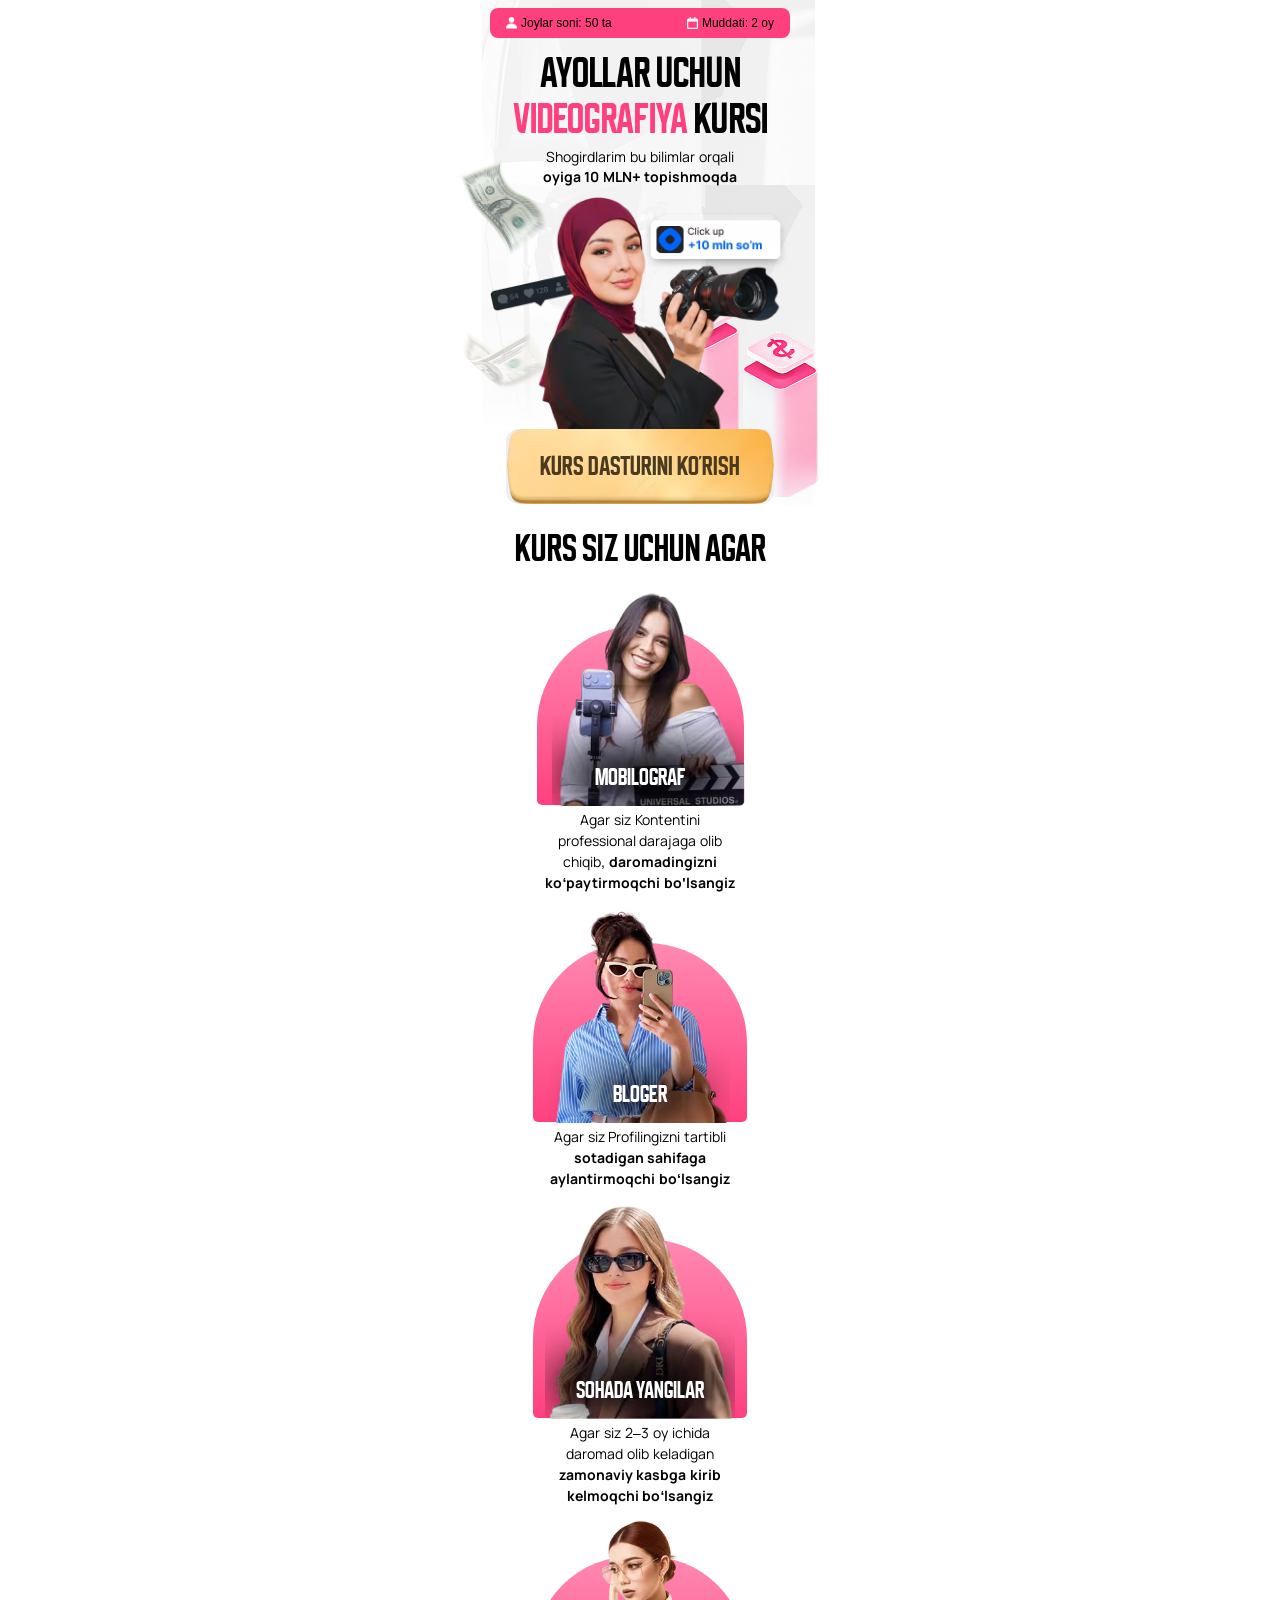
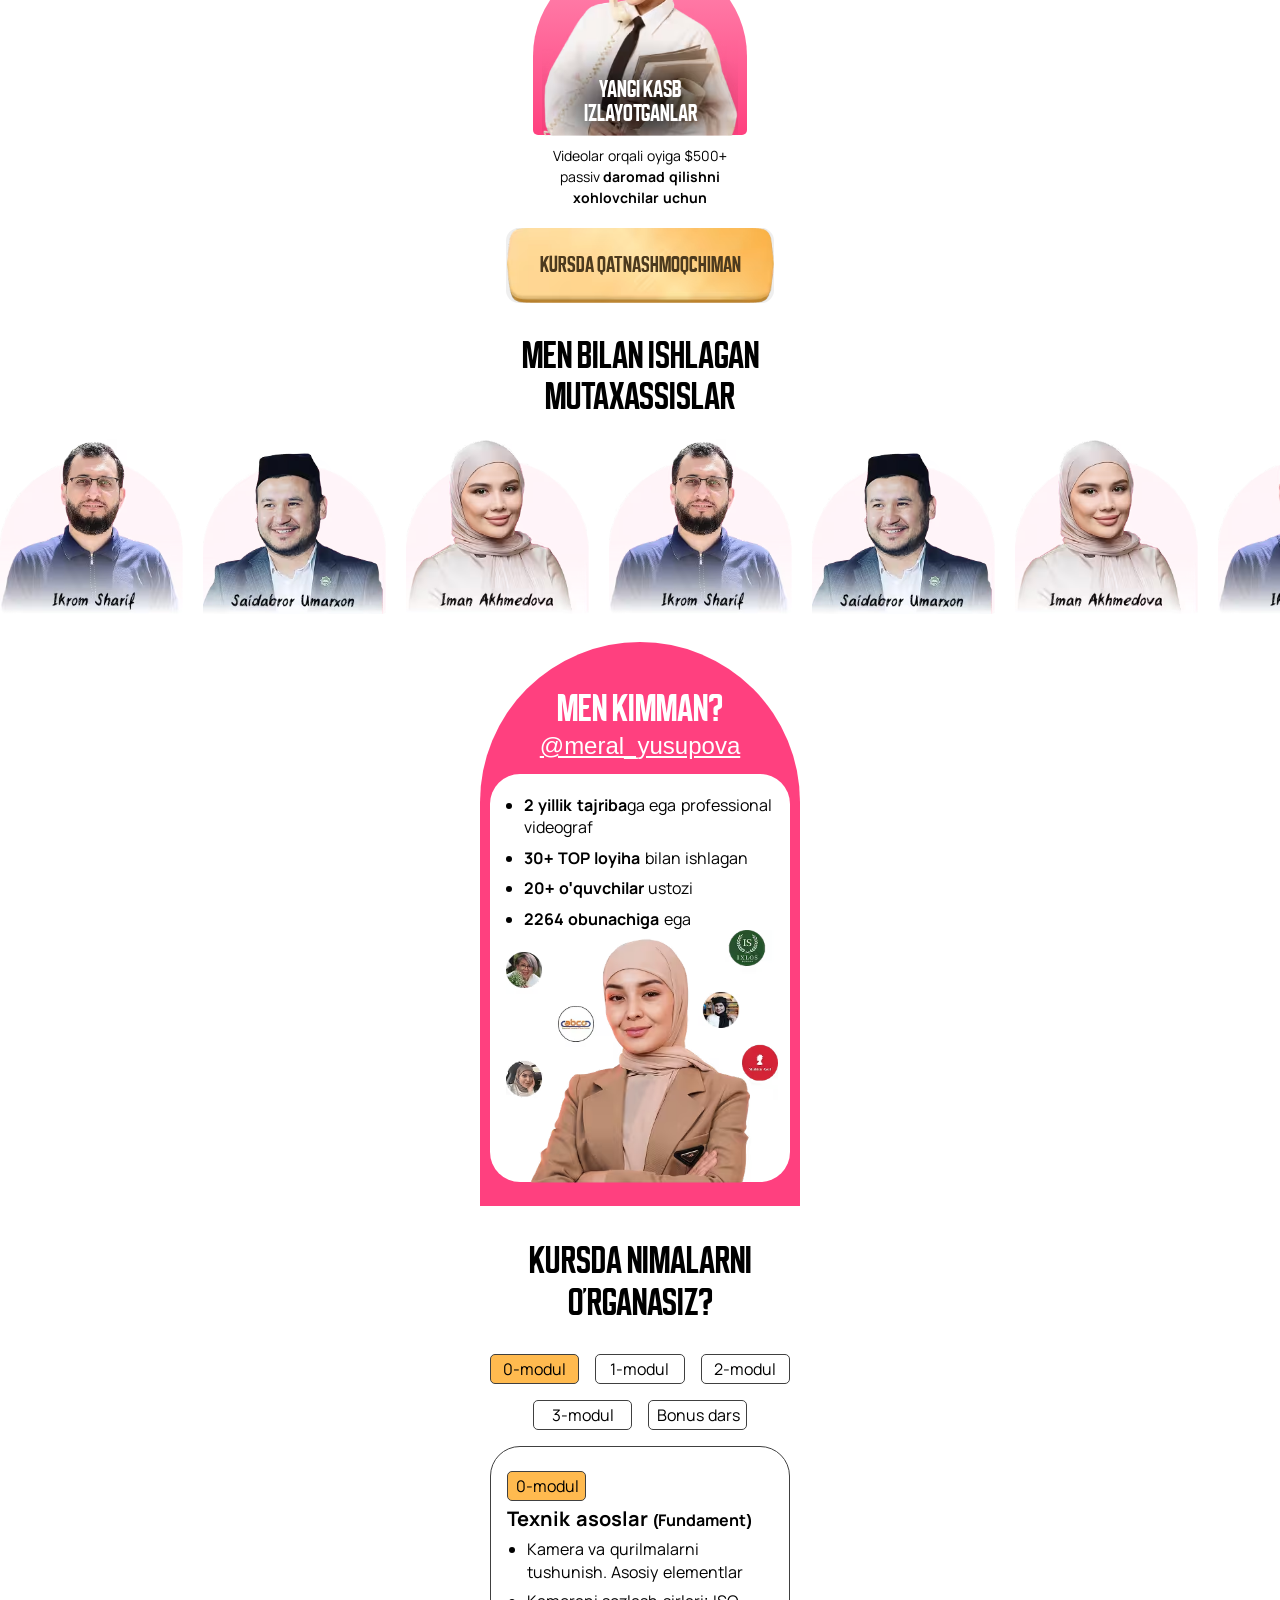
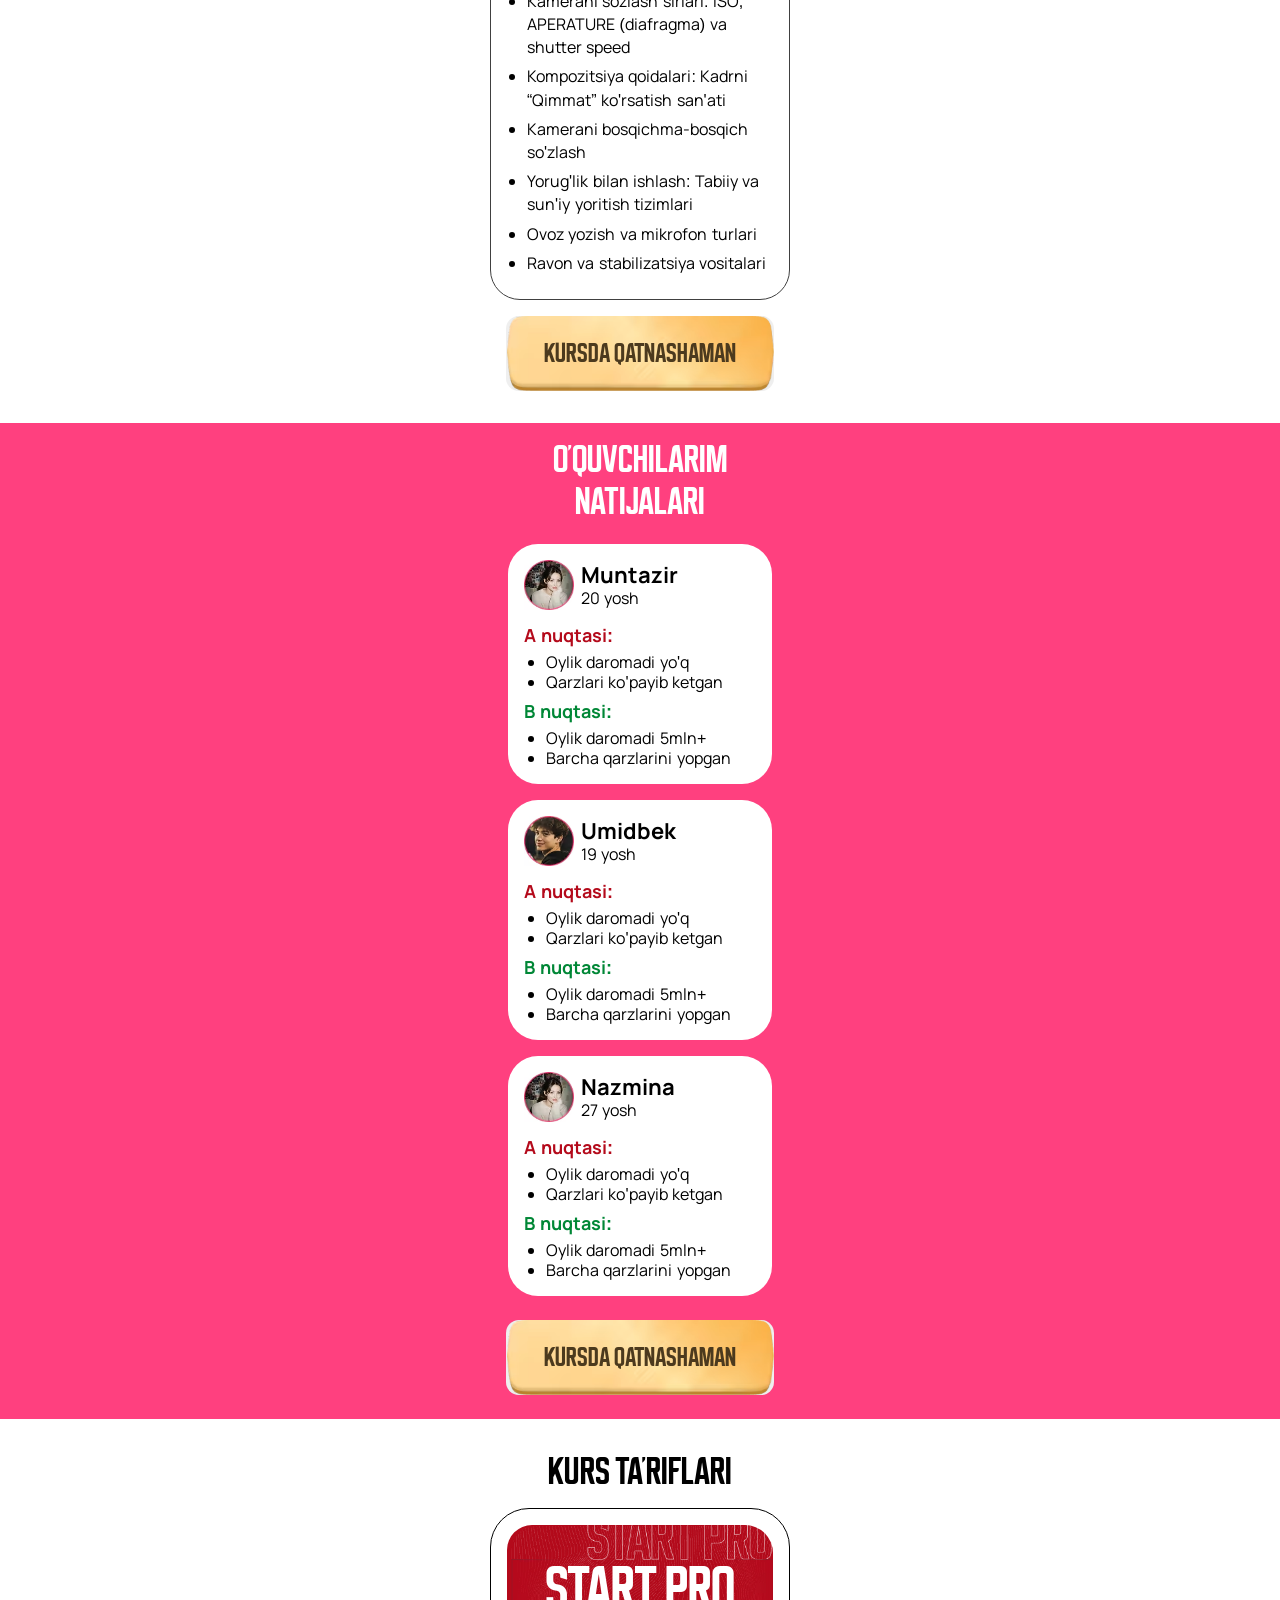
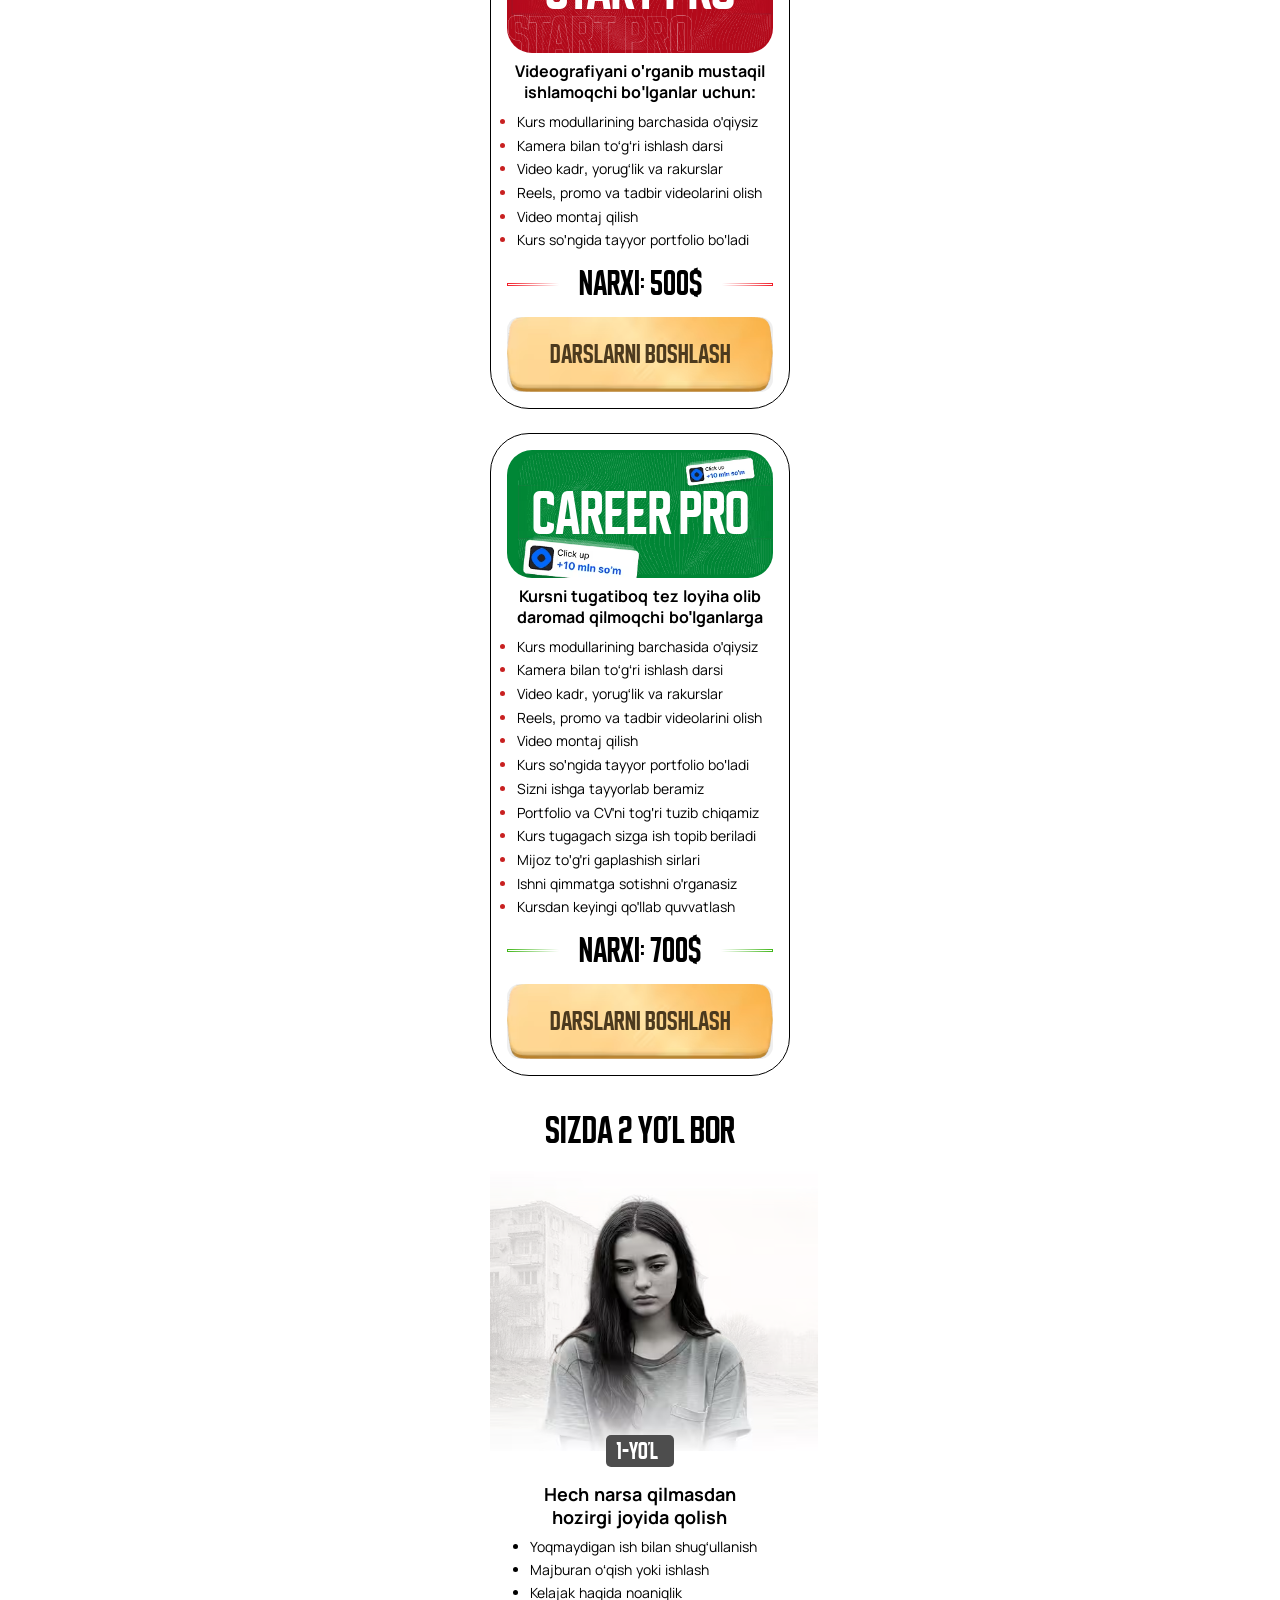
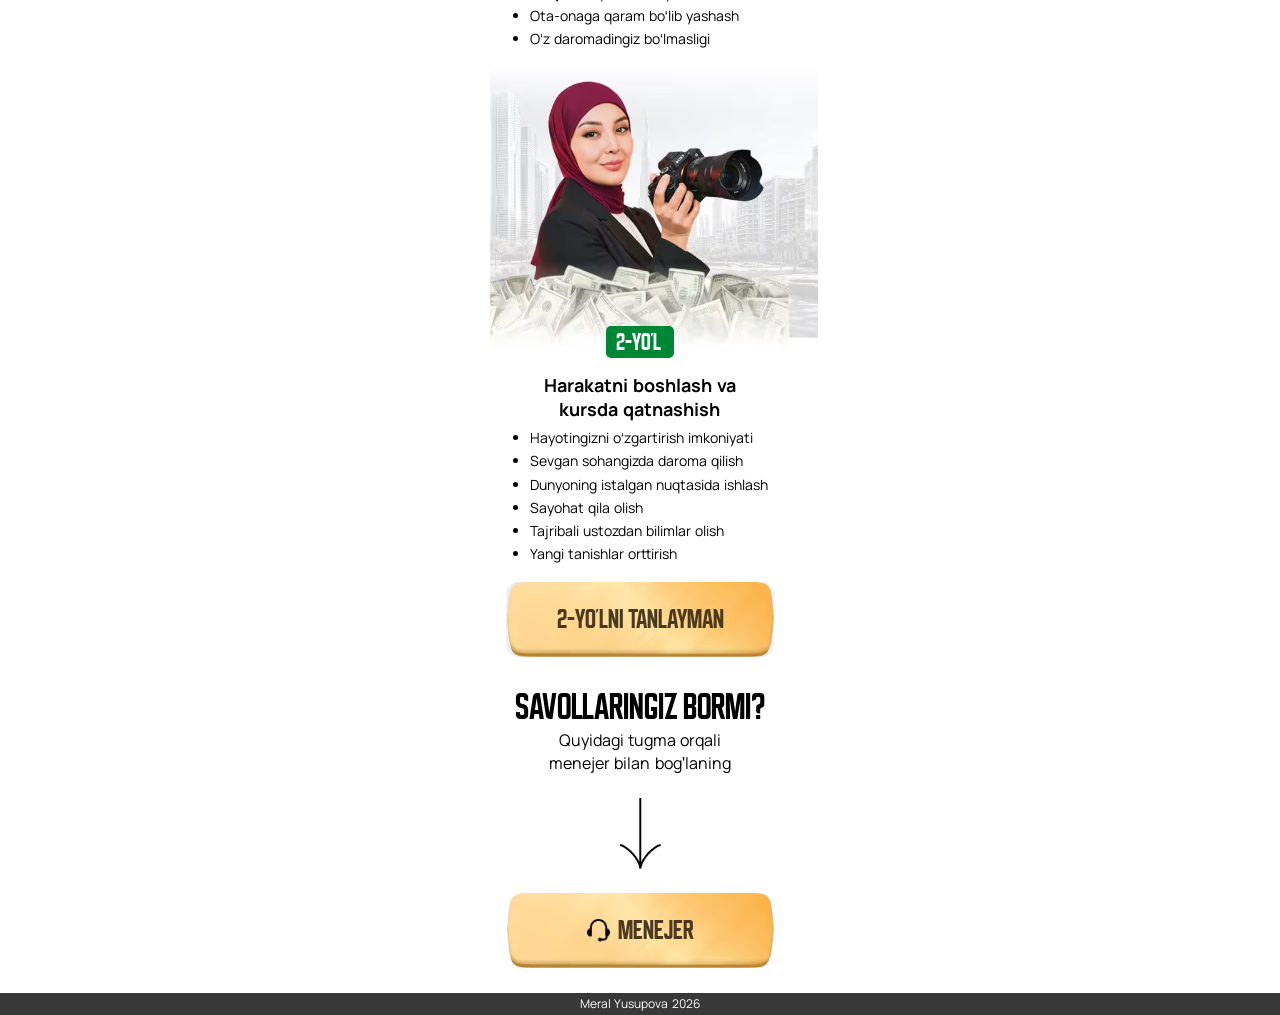
==== commit 80a98a51: "push" ====
--- a/index.html
+++ b/index.html
@@ -6,7 +6,7 @@
     <meta name="viewport" content="width=device-width, initial-scale=1.0">
     <title>Videografiya</title>
     <style>
-       * { margin: 0; padding: 0; box-sizing: border-box; } body, html { overflow-x: hidden; } .hero { padding-top: 8px; padding-bottom: 24px; } .container { max-width: 320px; margin: 0 auto; padding: 0 10px; position: relative; } .hero__top { display: flex; align-items: center; justify-content: space-between; max-width: 300px; width: 100%; background-color: #FF407F; border-radius: 8px; color: white; position: relative; z-index: 1; padding: 9px 16px; margin-bottom: 12px; } .hero__top-min { display: flex; align-items: center; gap: 4px; } .hero__top-min p { font-family: Caros, sans-serif; font-weight: 400; font-size: 12px; line-height: 100%; text-align: center; } .hero__title { font-family: Buyan, sans-serif; font-weight: 700; font-size: 42px; line-height: 110%; text-align: center; position: relative; z-index: 1; margin-bottom: 5px; } .hero__title span { color: #FF407F; } .hero__text { font-family: Manrope, sans-serif; font-weight: 400; font-size: 14px; line-height: 140%; text-align: center; margin-bottom: 10px; position: relative; z-index: 1; } .hero__images { max-width: 300px; width: 100%; height: auto; position: relative; z-index: 1; margin: 0 auto; display: flex; align-items: center; justify-content: center; } .hero__bg { max-width: 412px; width: 100%; margin: 0 auto; position: absolute; top: -0px; left: 50%; transform: translateX(-50%); } .hero__btn { max-width: 268px; width: 100%; border-radius: 13px; font-family: Buyan, sans-serif; font-weight: 700; font-size: 27px; line-height: 100%; background-image: url(./images/btn.avif); background-repeat: no-repeat; background-size: contain; cursor: pointer; background-position: center; margin: 0 auto; display: flex; align-items: center; justify-content: center; text-transform: uppercase; height: 75px; border: none; padding: 21px 0; color: #4C3A1E; } .button { max-width: 268px; width: 100%; box-shadow: 0px 3px 30px 0px #FDC56C80; padding: 25px 0 27px 0; font-family: Buyan, sans-serif; font-weight: 700; font-size: 22px; line-height: 100%; text-transform: uppercase; color: #644E2C; border-radius: 13px; border: none; margin: 0 auto; display: flex; align-items: center; justify-content: center; background-color: #BD8530; }
+       * { margin: 0; padding: 0; box-sizing: border-box; } body, html { overflow-x: hidden; } .hero { padding-top: 8px; padding-bottom: 24px; } .container { max-width: 320px; margin: 0 auto; padding: 0 10px; position: relative; } .hero__top { display: flex; align-items: center; justify-content: space-between; max-width: 300px; width: 100%; background-color: #FF407F; border-radius: 8px; color: white; position: relative; z-index: 1; padding: 9px 16px; margin-bottom: 12px; } .hero__top-min { display: flex; align-items: center; gap: 4px; } .hero__top-min p { font-family: Caros, sans-serif; color: black; font-weight: 400; font-size: 12px; line-height: 100%; text-align: center; } .hero__title { font-family: Buyan, sans-serif; font-weight: 700; font-size: 42px; line-height: 110%; text-align: center; position: relative; z-index: 1; margin-bottom: 5px; } .hero__title span { color: #FF407F; } .hero__text { font-family: Manrope, sans-serif; font-weight: 400; font-size: 14px; line-height: 140%; text-align: center; margin-bottom: 10px; position: relative; z-index: 1; } .hero__images { max-width: 300px; width: 100%; height: auto; position: relative; z-index: 1; margin: 0 auto; display: flex; align-items: center; justify-content: center; } .hero__bg { max-width: 412px; width: 100%; margin: 0 auto; position: absolute; top: -0px; left: 50%; transform: translateX(-50%); } .hero__btn { max-width: 268px; width: 100%; border-radius: 13px; font-family: Buyan, sans-serif; font-weight: 700; font-size: 27px; line-height: 100%; background-image: url(./images/btn.avif); background-repeat: no-repeat; background-size: contain; cursor: pointer; background-position: center; margin: 0 auto; display: flex; align-items: center; justify-content: center; text-transform: uppercase; height: 75px; border: none; padding: 21px 0; color: #4C3A1E; } .button { max-width: 268px; width: 100%; box-shadow: 0px 3px 30px 0px #FDC56C80; padding: 25px 0 27px 0; font-family: Buyan, sans-serif; font-weight: 700; font-size: 22px; line-height: 100%; text-transform: uppercase; color: #644E2C; border-radius: 13px; border: none; margin: 0 auto; display: flex; align-items: center; justify-content: center; background-color: #BD8530; }
     </style>
     <link rel="stylesheet" href="./css/modal.css" media="print" onload="this.media='all'" />
     <noscript>
@@ -16,8 +16,7 @@
 
 <body>
 
-    <main>
-
+<main>
     <section class="hero">
         <img class="hero__bg" src="./images/bg.png" loading="lazy" decoding="async" width="412" height="506" alt="bg">
         <div class="hero__container container">
@@ -40,7 +39,7 @@
             <img class="hero__images" src="./images/speaker.avif" loading="lazy" decoding="async" width="300"
                 height="240" alt="speaker">
 
-            <button class="hero__btn registerBtn">kurs dasturini ko'rish</button>
+            <button type="button" class="hero__btn registerBtn">kurs dasturini ko'rish</button>
         </div>
     </section>
 
@@ -89,7 +88,7 @@
                 </div>
             </div>
 
-            <button class="hero__btn registerBtn" style="font-size: 22px; padding: 23px 0 24px 0;">kursda qatnashmoqchiman</button>
+            <button type="button" class="hero__btn registerBtn" style="font-size: 22px; padding: 23px 0 24px 0;">kursda qatnashmoqchiman</button>
         </div>
     </section>
 
@@ -169,7 +168,7 @@
                 </ul>
             </div>
 
-            <button class="hero__btn registerBtn">kursda qatnashaman</button>
+            <button type="button" class="hero__btn registerBtn">kursda qatnashaman</button>
         </div>
     </section>
 
@@ -252,7 +251,7 @@
                 </div>
             </div>
 
-            <button class="hero__btn registerBtn">kursda qatnashaman</button>
+            <button type="button" class="hero__btn registerBtn">kursda qatnashaman</button>
         </div>
     </section>
 
@@ -277,7 +276,7 @@
                 </ul>
 
                 <h5 class="tariff__subtitle">narxi: 500$</h5>
-                <button class="hero__btn registerBtn">darslarni boshlash</button>
+                <button type="button" class="hero__btn registerBtn">darslarni boshlash</button>
             </div>
 
             <div class="tariff__box">
@@ -302,7 +301,7 @@
                 </ul>
 
                 <h5 class="tariff__subtitles">narxi: 700$</h5>
-                <button class="hero__btn registerBtn">darslarni boshlash</button>
+                <button type="button" class="hero__btn registerBtn">darslarni boshlash</button>
             </div>
         </div>
     </section>
@@ -349,7 +348,7 @@
                         <li>Yangi tanishlar orttirish</li>
                     </ul>
 
-                    <button class="hero__btn registerBtn">2-yo'lni tanlayman</button>
+                    <button type="button" class="hero__btn registerBtn">2-yo'lni tanlayman</button>
                 </div>
             </div>
         </div>
@@ -368,6 +367,7 @@
             </a>
         </div>
     </section>
+</main>
 
 
     <footer class="footer">
@@ -375,13 +375,12 @@
             <p class="text">Meral Yusupova 2026</p>
         </div>
     </footer>
-</main>
 
     <!-- Modal -->
     <div id="registrationModal" class="homeModal" style="display: none">
         <div class="homeModalOverlay"></div>
         <div class="homeFormContainer">
-            <button class="closeButton" id="closeModalBtn" aria-label="Modalni yopish" title="Yopish">
+            <button type="button" class="closeButton" id="closeModalBtn" aria-label="Modalni yopish" title="Yopish">
                 <svg xmlns="http://www.w3.org/2000/svg" width="16" height="16" viewBox="0 0 12 12" fill="none">
                     <path d="M1 11L11 1M1 1.00001L11 11" stroke="currentColor" stroke-width="1.5"
                         stroke-linecap="round" />
@@ -409,7 +408,7 @@
 
                     <div class="phone-input-container">
                         <!-- LEFT: country -->
-                        <button type="button" class="selected-country" id="selectedCountry">
+                        <button type="button" type="button" class="selected-country" id="selectedCountry">
                             <span class="selected-flag" id="selectedCountryFlag">🇺🇿</span>
 
                             <svg id="dropdownIcon" xmlns="http://www.w3.org/2000/svg" width="16" height="16"
@@ -436,7 +435,7 @@
                     </p>
                 </div>
 
-                <button type="submit" class="HomeFormBtn" id="submitBtn">
+                <button type="button" type="submit" class="HomeFormBtn" id="submitBtn">
                     DAVOM ETISH
                 </button>
             </form>
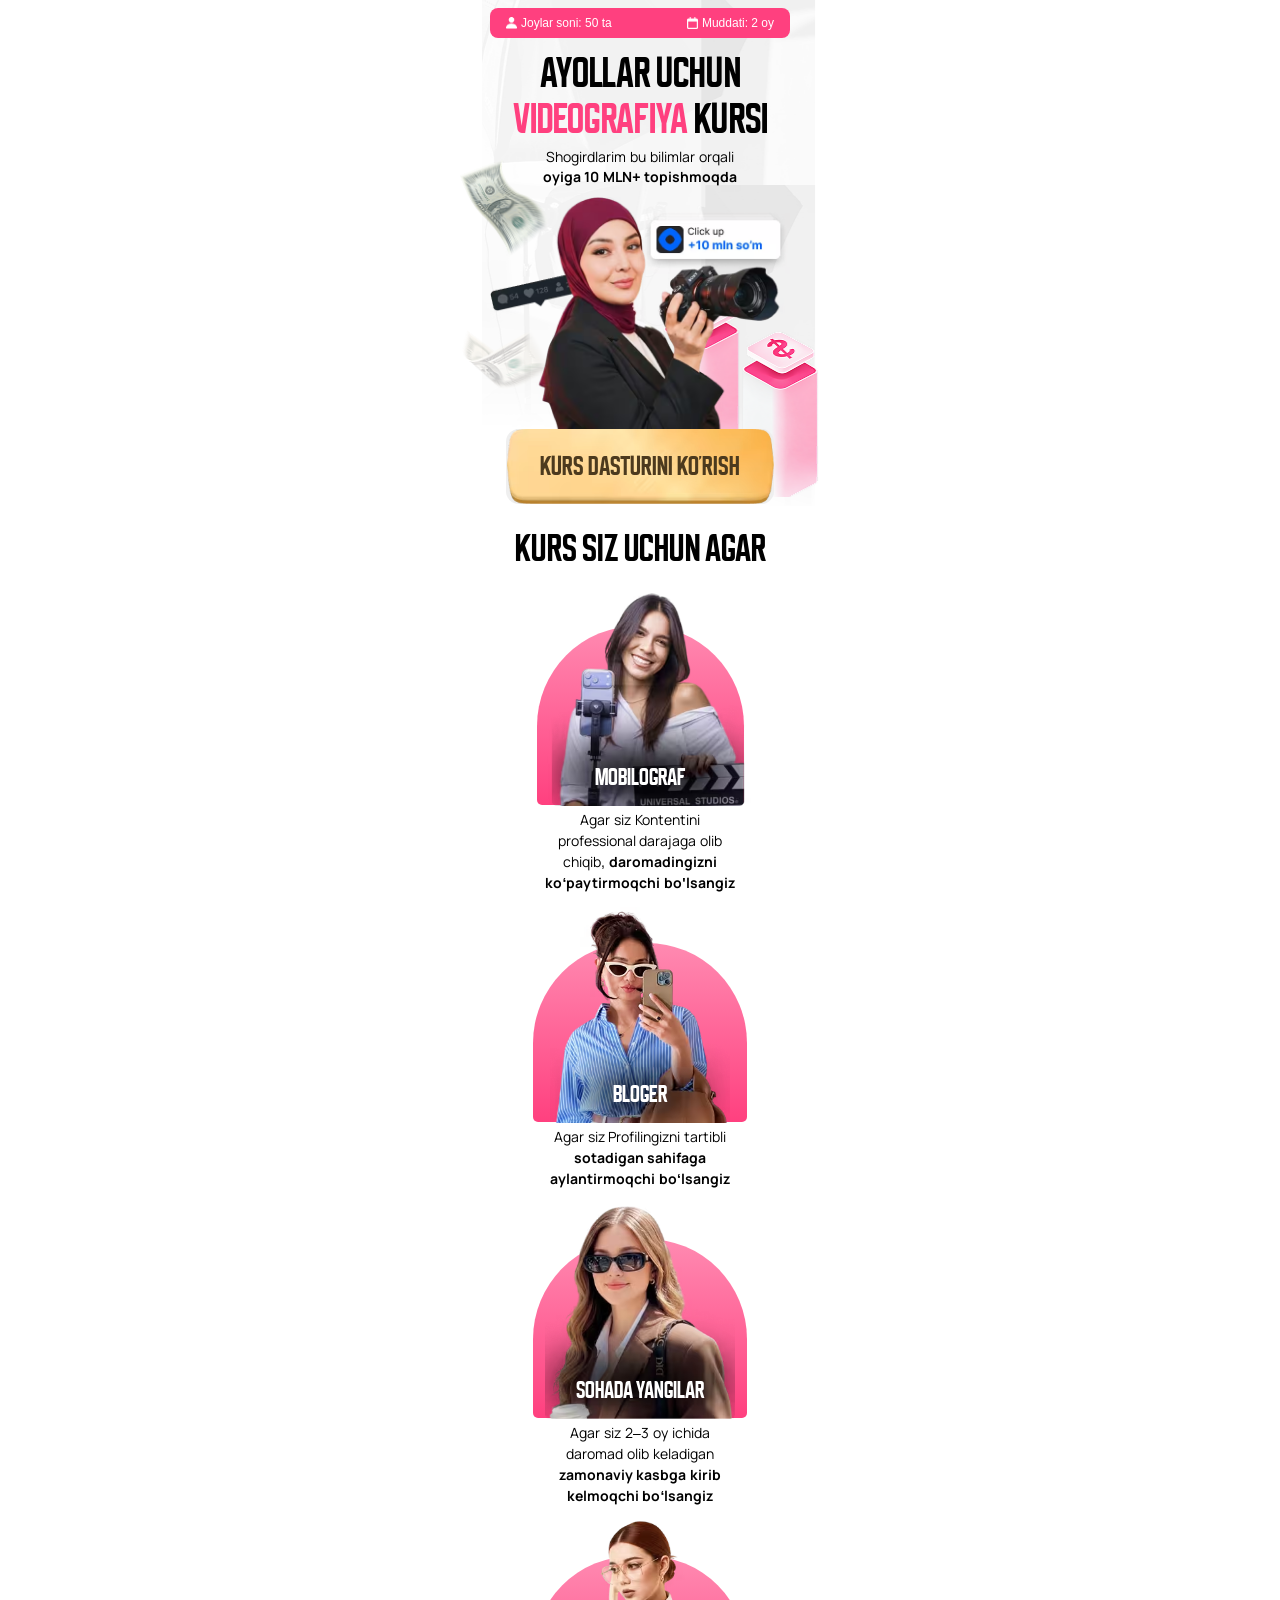
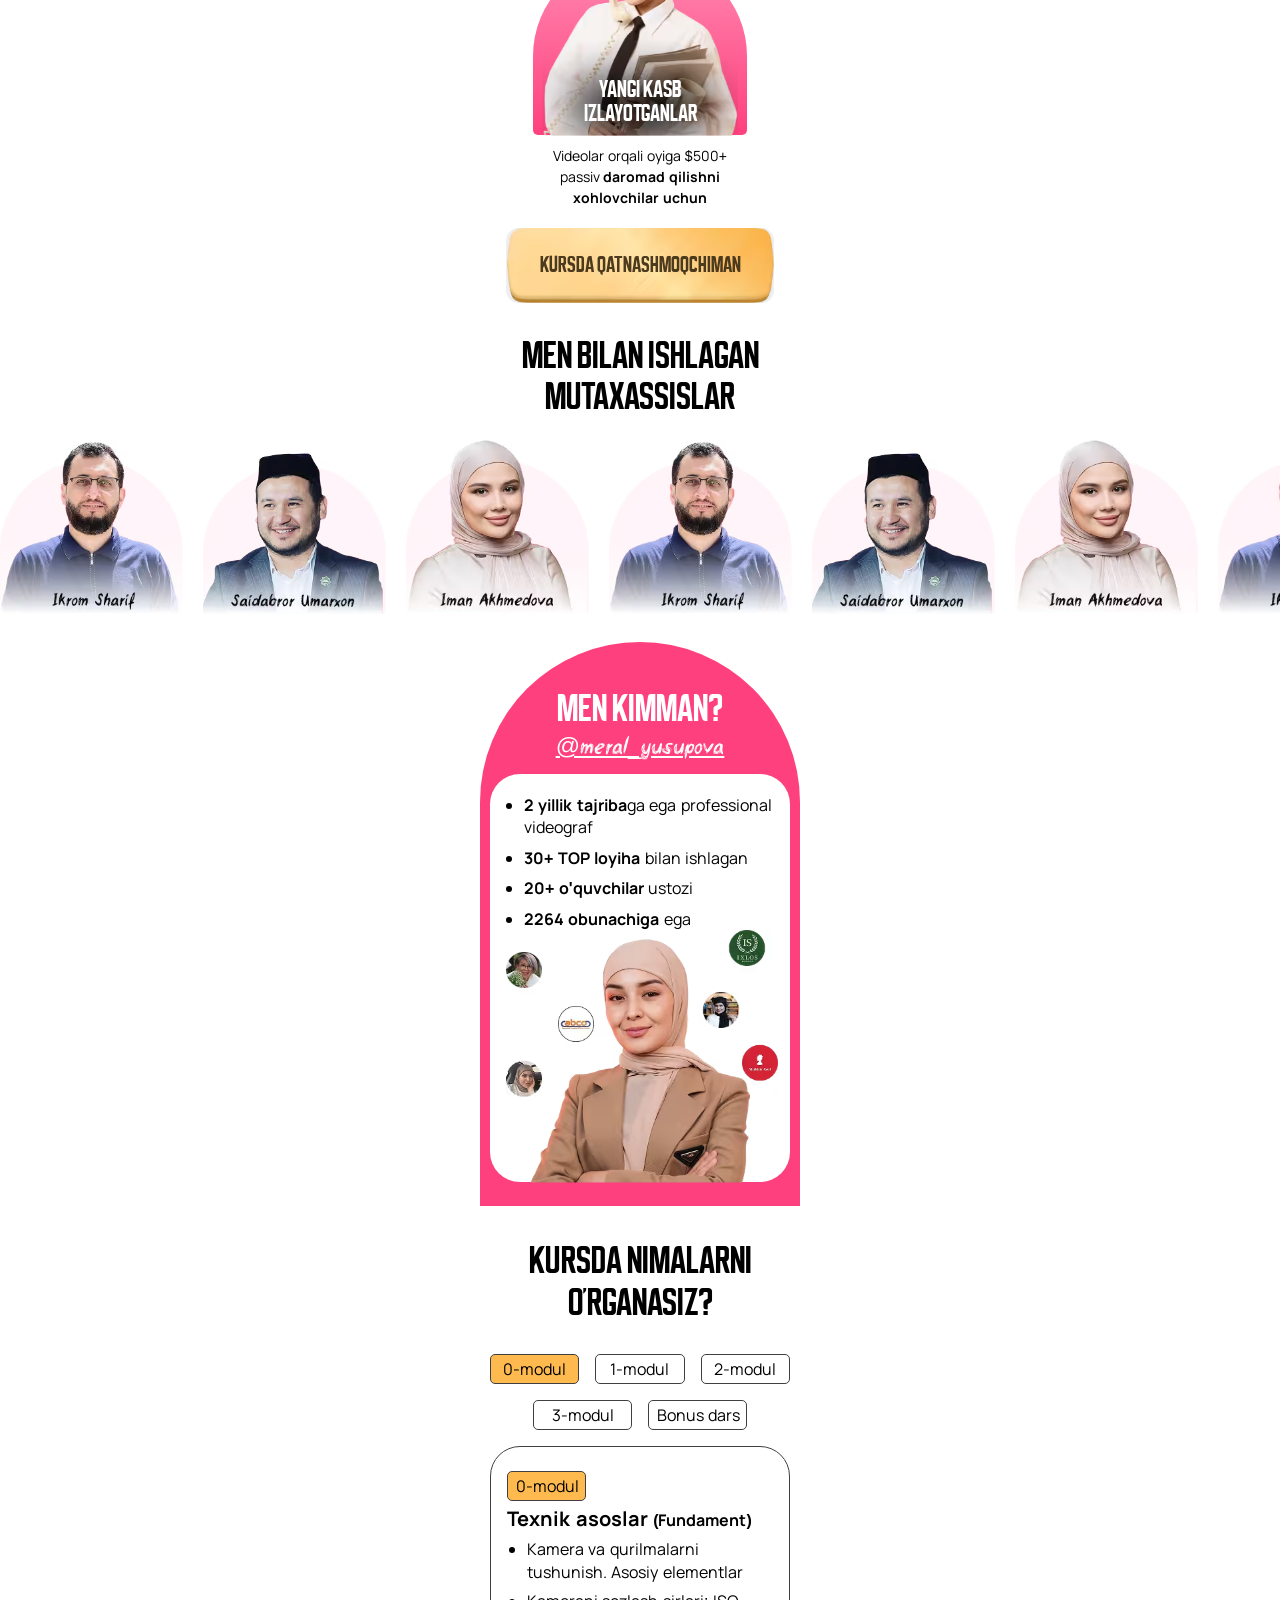
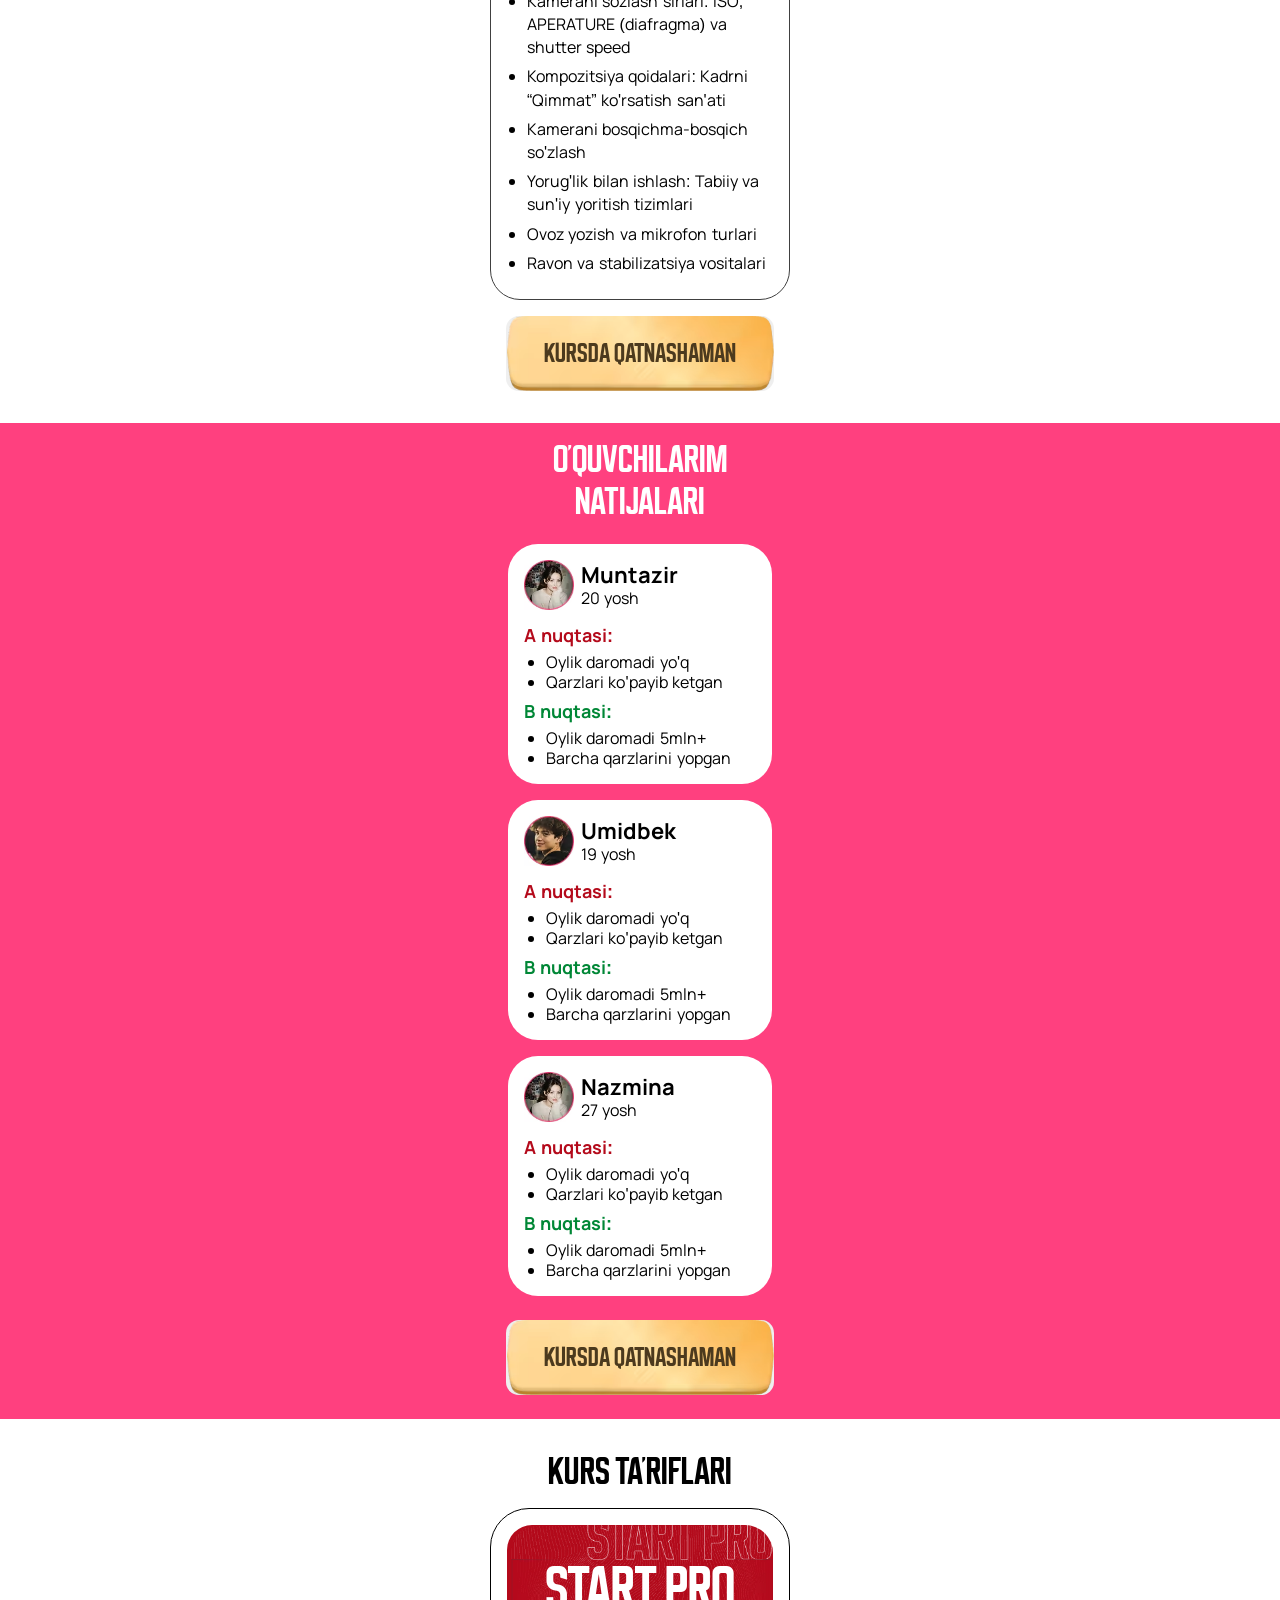
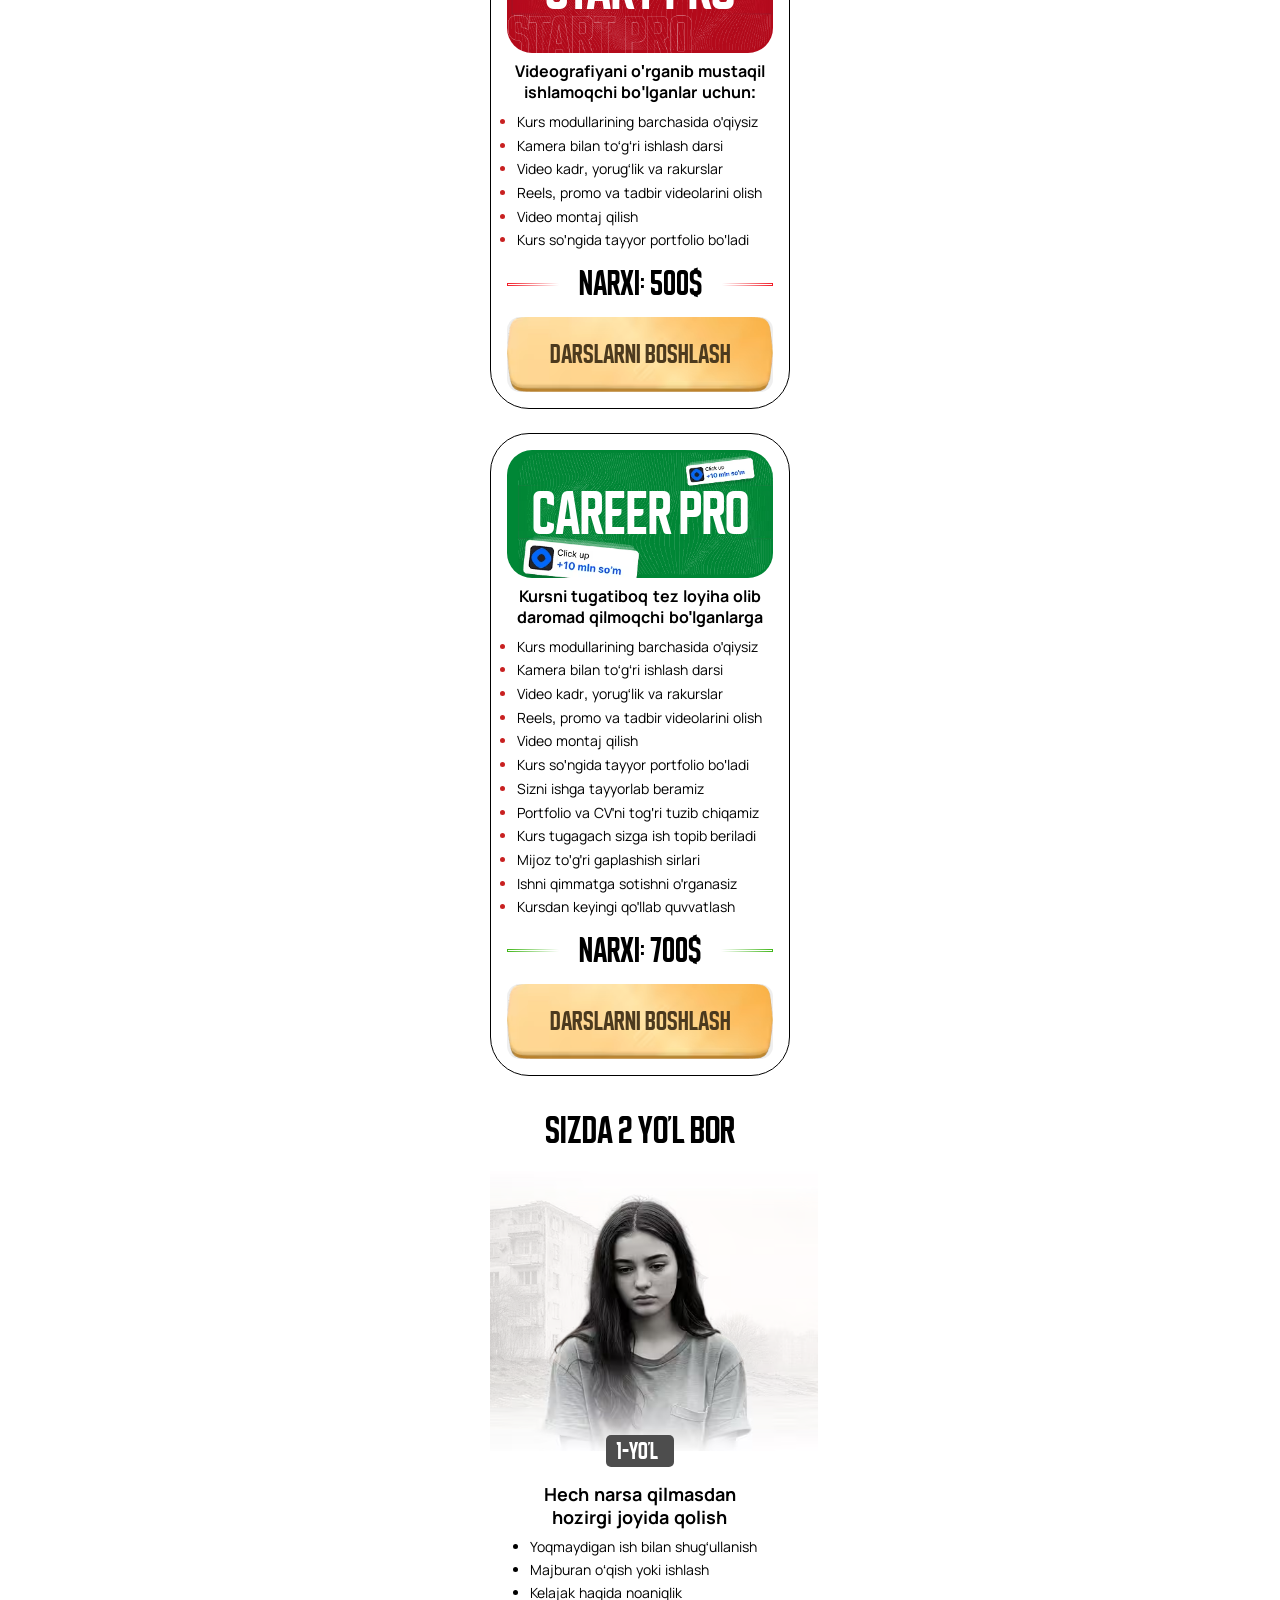
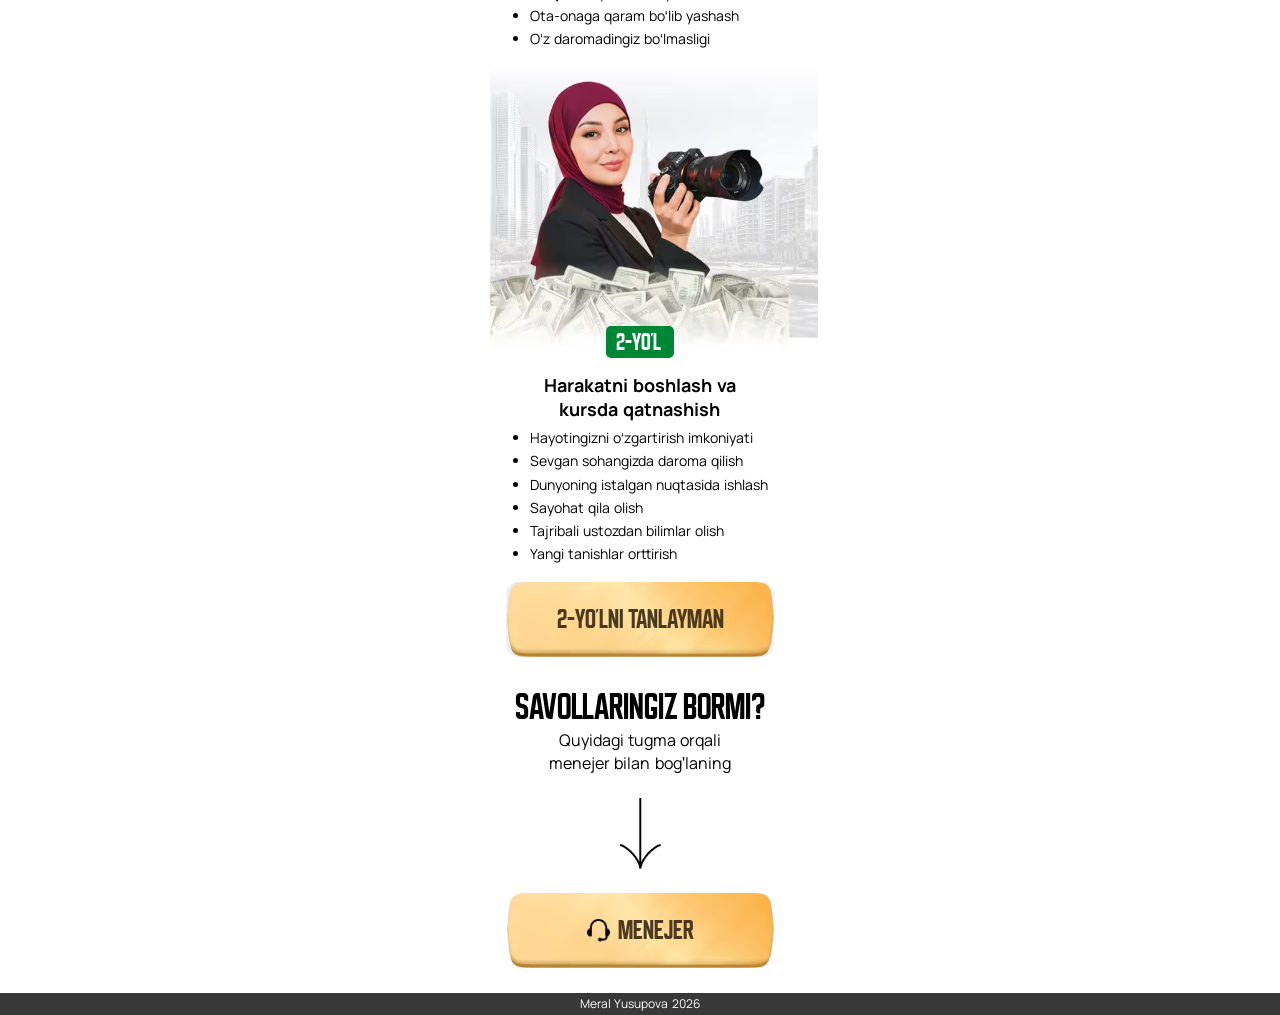
==== commit 23cedaf2: "push" ====
--- a/index.html
+++ b/index.html
@@ -6,7 +6,7 @@
     <meta name="viewport" content="width=device-width, initial-scale=1.0">
     <title>Videografiya</title>
     <style>
-       * { margin: 0; padding: 0; box-sizing: border-box; } body, html { overflow-x: hidden; } .hero { padding-top: 8px; padding-bottom: 24px; } .container { max-width: 320px; margin: 0 auto; padding: 0 10px; position: relative; } .hero__top { display: flex; align-items: center; justify-content: space-between; max-width: 300px; width: 100%; background-color: #FF407F; border-radius: 8px; color: white; position: relative; z-index: 1; padding: 9px 16px; margin-bottom: 12px; } .hero__top-min { display: flex; align-items: center; gap: 4px; } .hero__top-min p { font-family: Caros, sans-serif; color: black; font-weight: 400; font-size: 12px; line-height: 100%; text-align: center; } .hero__title { font-family: Buyan, sans-serif; font-weight: 700; font-size: 42px; line-height: 110%; text-align: center; position: relative; z-index: 1; margin-bottom: 5px; } .hero__title span { color: #FF407F; } .hero__text { font-family: Manrope, sans-serif; font-weight: 400; font-size: 14px; line-height: 140%; text-align: center; margin-bottom: 10px; position: relative; z-index: 1; } .hero__images { max-width: 300px; width: 100%; height: auto; position: relative; z-index: 1; margin: 0 auto; display: flex; align-items: center; justify-content: center; } .hero__bg { max-width: 412px; width: 100%; margin: 0 auto; position: absolute; top: -0px; left: 50%; transform: translateX(-50%); } .hero__btn { max-width: 268px; width: 100%; border-radius: 13px; font-family: Buyan, sans-serif; font-weight: 700; font-size: 27px; line-height: 100%; background-image: url(./images/btn.avif); background-repeat: no-repeat; background-size: contain; cursor: pointer; background-position: center; margin: 0 auto; display: flex; align-items: center; justify-content: center; text-transform: uppercase; height: 75px; border: none; padding: 21px 0; color: #4C3A1E; } .button { max-width: 268px; width: 100%; box-shadow: 0px 3px 30px 0px #FDC56C80; padding: 25px 0 27px 0; font-family: Buyan, sans-serif; font-weight: 700; font-size: 22px; line-height: 100%; text-transform: uppercase; color: #644E2C; border-radius: 13px; border: none; margin: 0 auto; display: flex; align-items: center; justify-content: center; background-color: #BD8530; }
+       * { margin: 0; padding: 0; box-sizing: border-box; } body, html { overflow-x: hidden; } .hero { padding-top: 8px; padding-bottom: 24px; } .container { max-width: 320px; margin: 0 auto; padding: 0 10px; position: relative; } .hero__top { display: flex; align-items: center; justify-content: space-between; max-width: 300px; width: 100%; background-color: #FF407F; border-radius: 8px; color: white; position: relative; z-index: 1; padding: 9px 16px; margin-bottom: 12px; } .hero__top-min { display: flex; align-items: center; gap: 4px; } .hero__top-min p { font-family: Caros, sans-serif; font-weight: 400; font-size: 12px; line-height: 100%; text-align: center; } .hero__title { font-family: Buyan, sans-serif; font-weight: 700; font-size: 42px; line-height: 110%; text-align: center; position: relative; z-index: 1; margin-bottom: 5px; } .hero__title span { color: #FF407F; } .hero__text { font-family: Manrope, sans-serif; font-weight: 400; font-size: 14px; line-height: 140%; text-align: center; margin-bottom: 10px; position: relative; z-index: 1; } .hero__images { max-width: 300px; width: 100%; height: auto; position: relative; z-index: 1; margin: 0 auto; display: flex; align-items: center; justify-content: center; } .hero__bg { max-width: 412px; width: 100%; margin: 0 auto; position: absolute; top: -0px; left: 50%; transform: translateX(-50%); } .hero__btn { max-width: 268px; width: 100%; border-radius: 13px; font-family: Buyan, sans-serif; font-weight: 700; font-size: 27px; line-height: 100%; background-image: url(./images/btn.avif); background-repeat: no-repeat; background-size: contain; cursor: pointer; background-position: center; margin: 0 auto; display: flex; align-items: center; justify-content: center; text-transform: uppercase; height: 75px; border: none; padding: 21px 0; color: #4C3A1E; } .button { max-width: 268px; width: 100%; box-shadow: 0px 3px 30px 0px #FDC56C80; padding: 25px 0 27px 0; font-family: Buyan, sans-serif; font-weight: 700; font-size: 22px; line-height: 100%; text-transform: uppercase; color: #644E2C; border-radius: 13px; border: none; margin: 0 auto; display: flex; align-items: center; justify-content: center; background-color: #BD8530; }
     </style>
     <link rel="stylesheet" href="./css/modal.css" media="print" onload="this.media='all'" />
     <noscript>
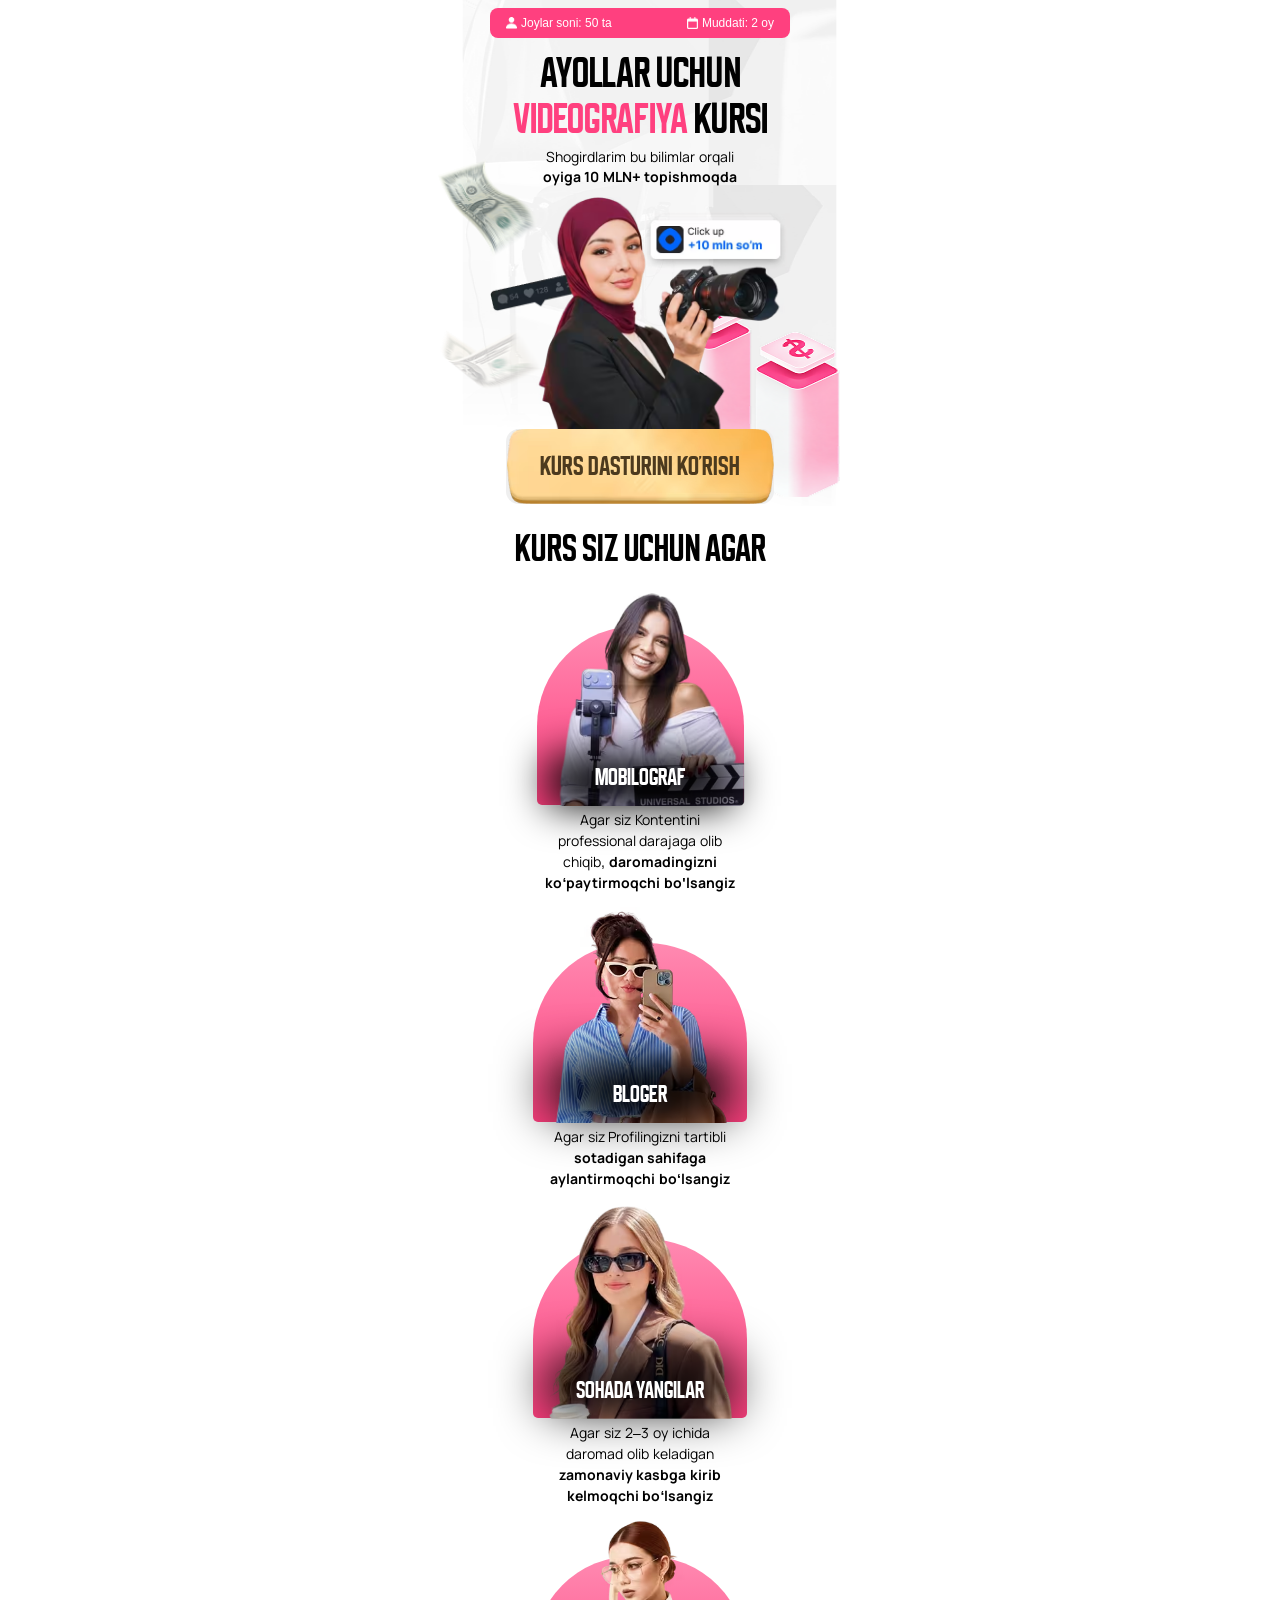
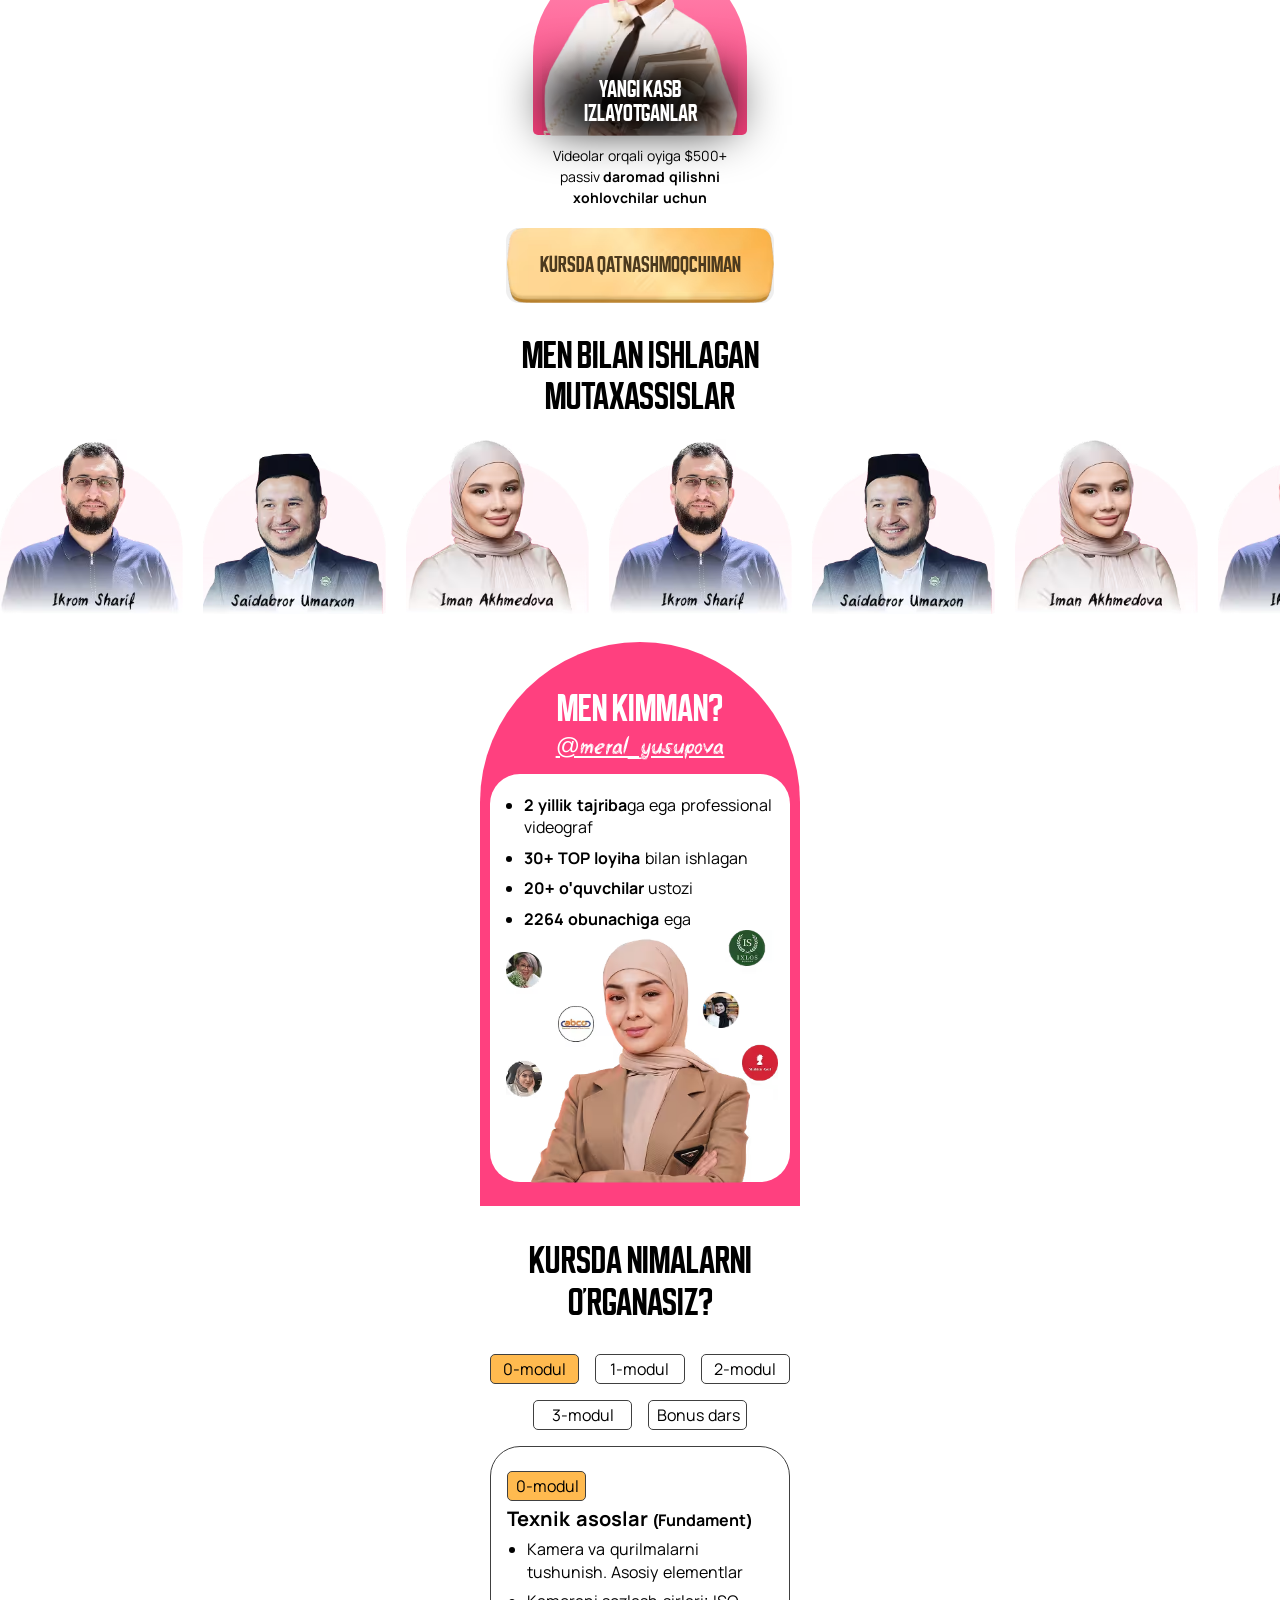
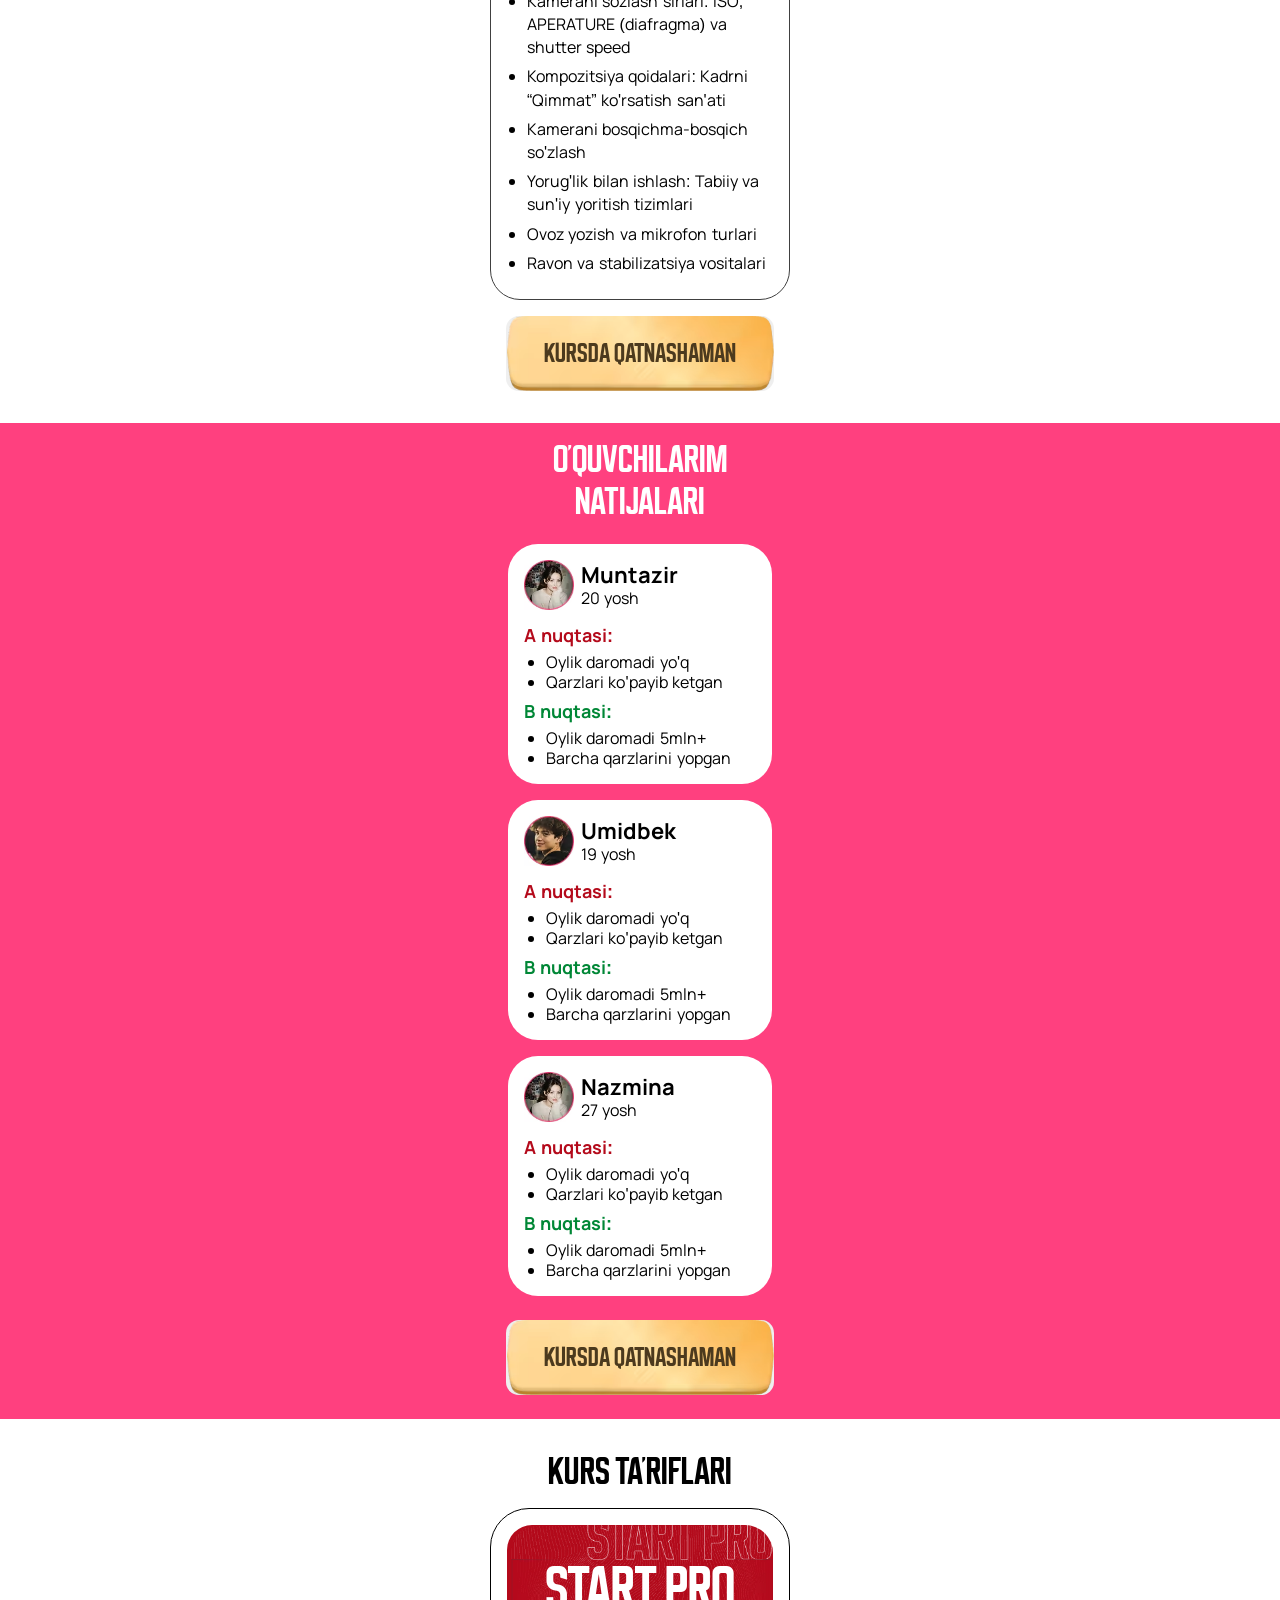
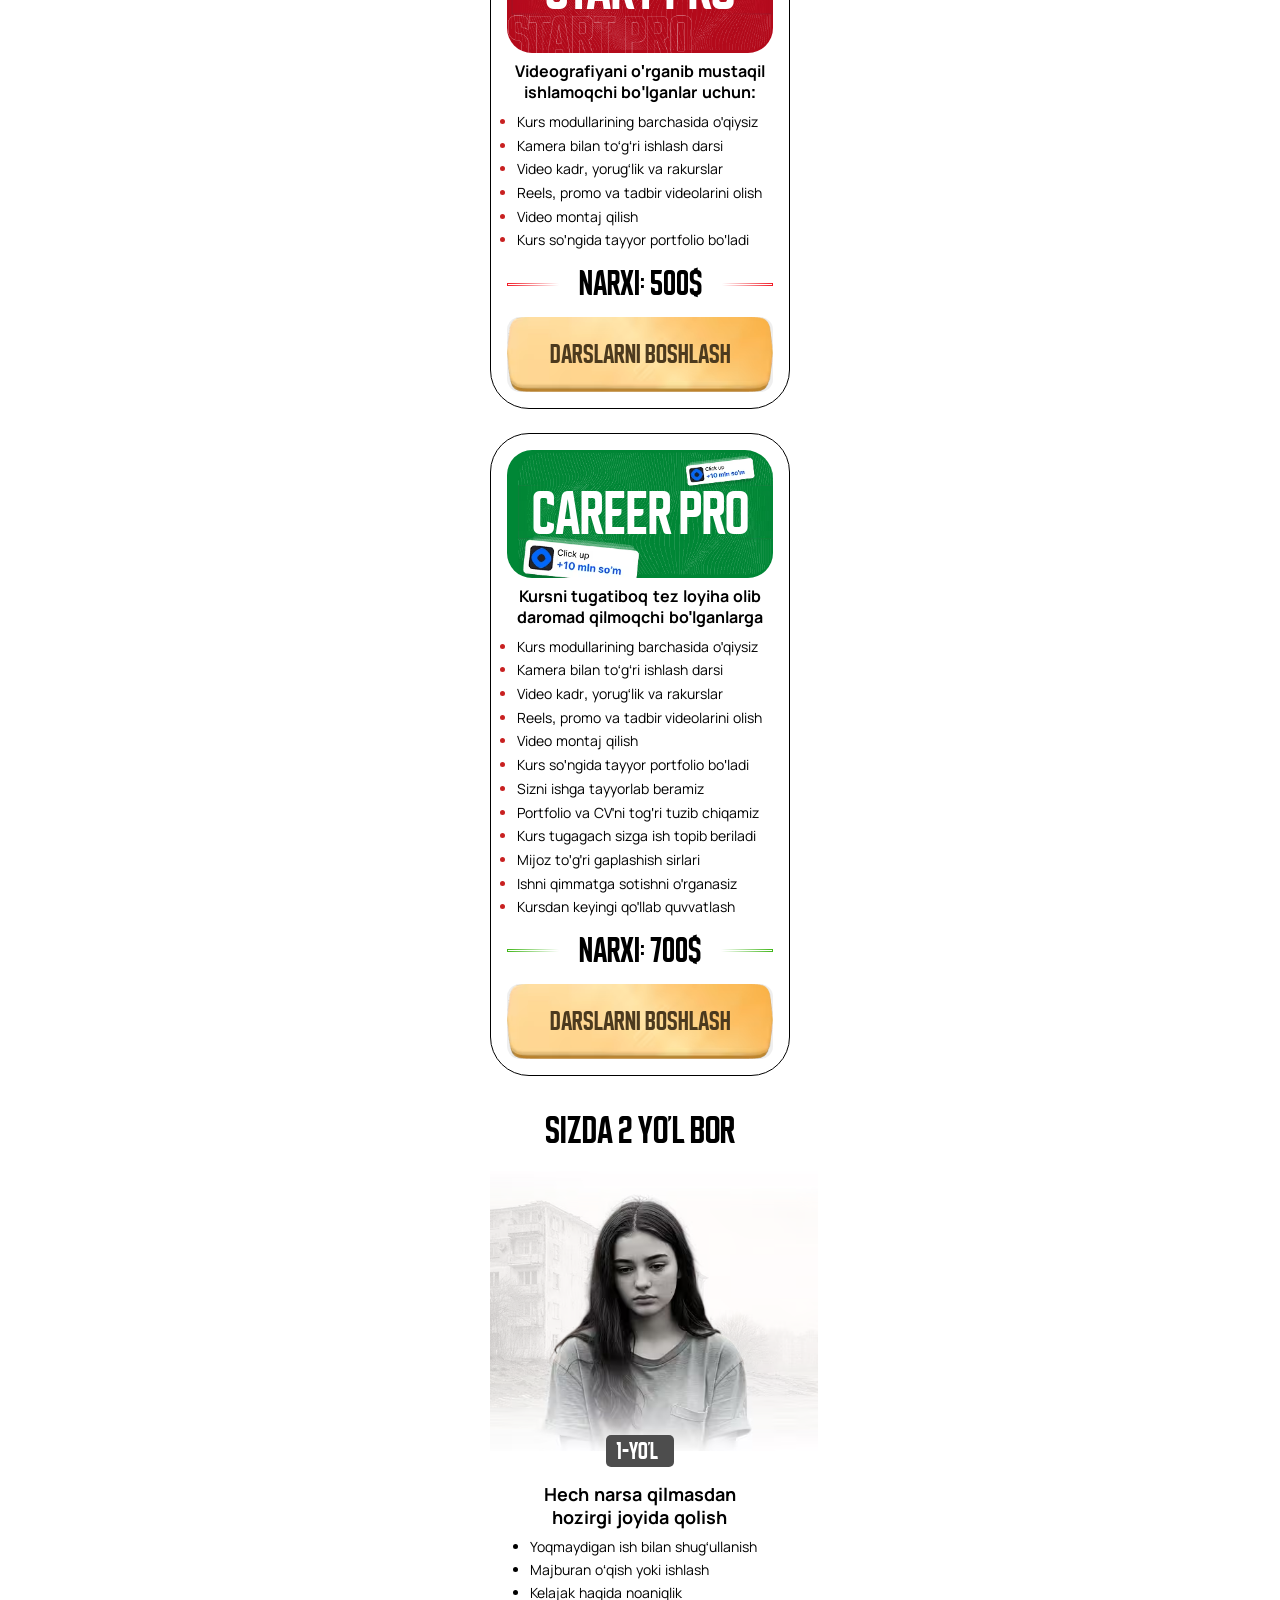
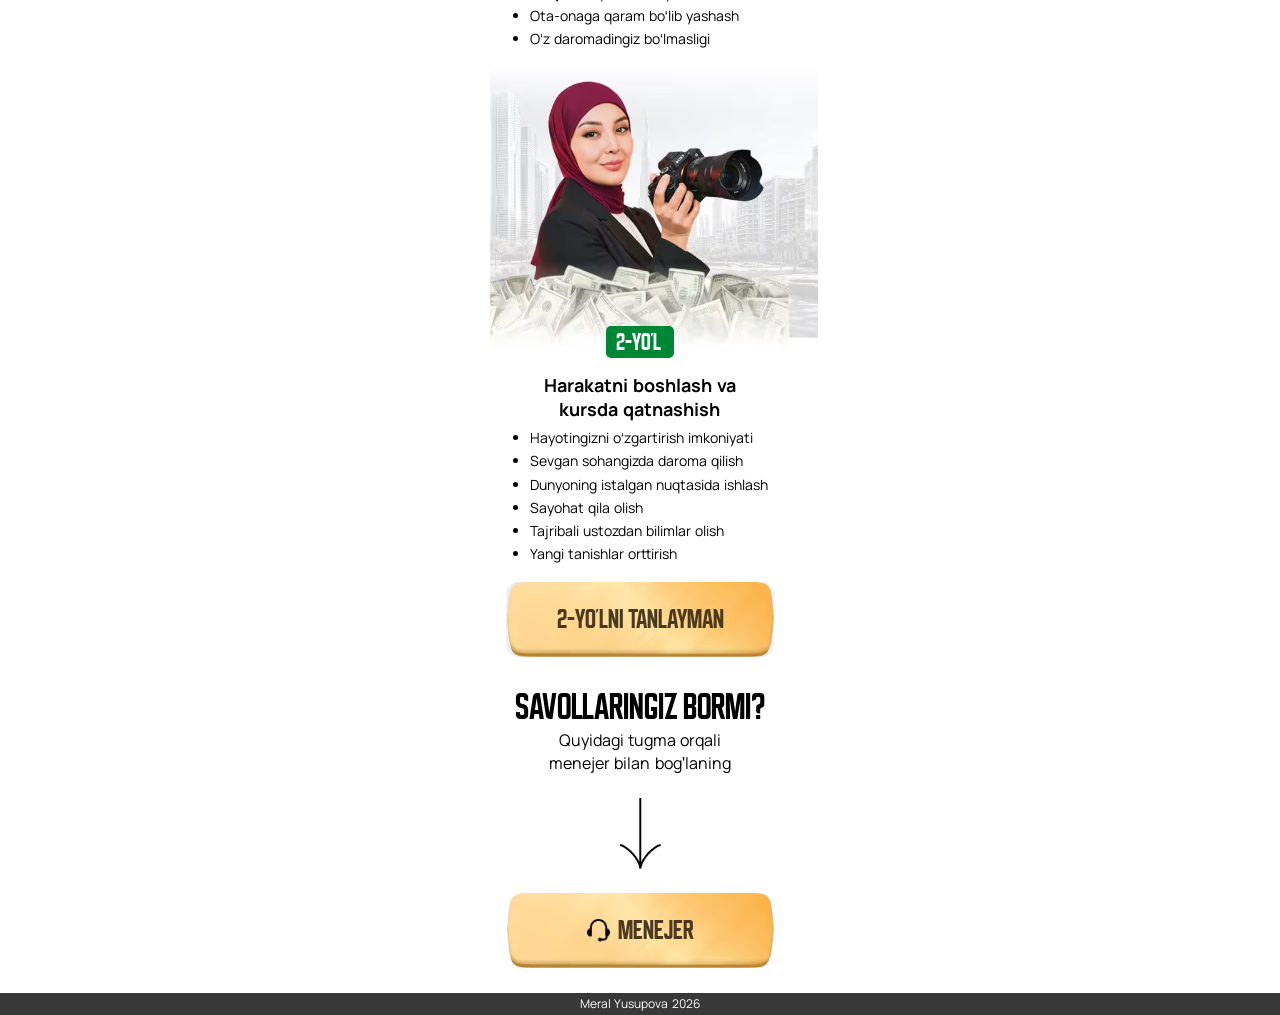
==== commit 513a8328: "push" ====
--- a/index.html
+++ b/index.html
@@ -6,7 +6,7 @@
     <meta name="viewport" content="width=device-width, initial-scale=1.0">
     <title>Videografiya</title>
     <style>
-       * { margin: 0; padding: 0; box-sizing: border-box; } body, html { overflow-x: hidden; } .hero { padding-top: 8px; padding-bottom: 24px; } .container { max-width: 320px; margin: 0 auto; padding: 0 10px; position: relative; } .hero__top { display: flex; align-items: center; justify-content: space-between; max-width: 300px; width: 100%; background-color: #FF407F; border-radius: 8px; color: white; position: relative; z-index: 1; padding: 9px 16px; margin-bottom: 12px; } .hero__top-min { display: flex; align-items: center; gap: 4px; } .hero__top-min p { font-family: Caros, sans-serif; font-weight: 400; font-size: 12px; line-height: 100%; text-align: center; } .hero__title { font-family: Buyan, sans-serif; font-weight: 700; font-size: 42px; line-height: 110%; text-align: center; position: relative; z-index: 1; margin-bottom: 5px; } .hero__title span { color: #FF407F; } .hero__text { font-family: Manrope, sans-serif; font-weight: 400; font-size: 14px; line-height: 140%; text-align: center; margin-bottom: 10px; position: relative; z-index: 1; } .hero__images { max-width: 300px; width: 100%; height: auto; position: relative; z-index: 1; margin: 0 auto; display: flex; align-items: center; justify-content: center; } .hero__bg { max-width: 412px; width: 100%; margin: 0 auto; position: absolute; top: -0px; left: 50%; transform: translateX(-50%); } .hero__btn { max-width: 268px; width: 100%; border-radius: 13px; font-family: Buyan, sans-serif; font-weight: 700; font-size: 27px; line-height: 100%; background-image: url(./images/btn.avif); background-repeat: no-repeat; background-size: contain; cursor: pointer; background-position: center; margin: 0 auto; display: flex; align-items: center; justify-content: center; text-transform: uppercase; height: 75px; border: none; padding: 21px 0; color: #4C3A1E; } .button { max-width: 268px; width: 100%; box-shadow: 0px 3px 30px 0px #FDC56C80; padding: 25px 0 27px 0; font-family: Buyan, sans-serif; font-weight: 700; font-size: 22px; line-height: 100%; text-transform: uppercase; color: #644E2C; border-radius: 13px; border: none; margin: 0 auto; display: flex; align-items: center; justify-content: center; background-color: #BD8530; }
+      * { margin: 0; padding: 0; box-sizing: border-box; } body { overflow-x: hidden; } .hero { padding-top: 8px; padding-bottom: 24px; } .container { max-width: 320px; margin: 0 auto; padding: 0 10px; position: relative; } .hero__top { display: flex; align-items: center; justify-content: space-between; max-width: 300px; width: 100%; background-color: #FF407F; border-radius: 8px; color: white; position: relative; z-index: 1; padding: 9px 16px; margin-bottom: 12px; } .hero__top-min { display: flex; align-items: center; gap: 4px; } .hero__top-min p { font-family: Caros, sans-serif; font-weight: 400; font-size: 12px; line-height: 100%; text-align: center; } .hero__title { font-family: Buyan, sans-serif; font-weight: 700; font-size: 42px; line-height: 110%; text-align: center; position: relative; z-index: 1; margin-bottom: 5px; } .hero__title span { color: #FF407F; } .hero__text { font-family: Manrope, sans-serif; font-weight: 400; font-size: 14px; line-height: 140%; text-align: center; margin-bottom: 10px; position: relative; z-index: 1; } .hero__images { max-width: 300px; width: 100%; height: auto; position: relative; z-index: 1; margin: 0 auto; display: flex; align-items: center; justify-content: center; } .hero__bg { margin: 0 auto; position: absolute; top: -0px; left: 50%; max-width: 462px; width: 100%; transform: translateX(-50%); display: flex; align-items: center; justify-content: center; } .hero__btn { max-width: 268px; width: 100%; border-radius: 13px; font-family: Buyan, sans-serif; font-weight: 700; font-size: 27px; line-height: 100%; background-image: url(./images/btn.avif); background-repeat: no-repeat; background-size: contain; cursor: pointer; background-position: center; margin: 0 auto; display: flex; align-items: center; justify-content: center; text-transform: uppercase; height: 75px; border: none; padding: 21px 0; color: #4C3A1E; } .button { max-width: 268px; width: 100%; box-shadow: 0px 3px 30px 0px #FDC56C80; padding: 25px 0 27px 0; font-family: Buyan, sans-serif; font-weight: 700; font-size: 22px; line-height: 100%; text-transform: uppercase; color: #644E2C; border-radius: 13px; border: none; margin: 0 auto; display: flex; align-items: center; justify-content: center; background-color: #BD8530; }
     </style>
     <link rel="stylesheet" href="./css/modal.css" media="print" onload="this.media='all'" />
     <noscript>
@@ -15,359 +15,370 @@
 </head>
 
 <body>
-
-<main>
-    <section class="hero">
-        <img class="hero__bg" src="./images/bg.png" loading="lazy" decoding="async" width="412" height="506" alt="bg">
-        <div class="hero__container container">
-            <div class="hero__top">
-                <div class="hero__top-min">
-                    <img src="./images/user.png" loading="lazy" decoding="async" width="11" height="12" alt="user icon">
-                    <p>Joylar soni: 50 ta</p>
-                </div>
-
-                <div class="hero__top-min">
-                    <img src="./images/calendar.png" loading="lazy" decoding="async" width="11" height="12"
-                        alt="user icon">
-                    <p>Muddati: 2 oy</p>
-                </div>
-            </div>
-
-            <h1 class="hero__title">ayollar uchun <br> <span>videografiya</span> kursi</h1>
-            <p class="hero__text">Shogirdlarim bu bilimlar orqali <br> <b>oyiga 10 MLN+ topishmoqda</b></p>
-
-            <img class="hero__images" src="./images/speaker.avif" loading="lazy" decoding="async" width="300"
-                height="240" alt="speaker">
-
-            <button type="button" class="hero__btn registerBtn">kurs dasturini ko'rish</button>
-        </div>
-    </section>
-
-    <section class="users">
-        <div class="users__container container">
-            <h2 class="users__title">kurs siz uchun agar</h2>
-
-            <div class="users__row">
-                <div class="users__col">
-                    <div class="users__col-min">
-                        <img style="margin-right: -7px;" src="./images/info/1.avif" loading="lazy" decoding="async"
-                            width="214" height="216" alt="woman img">
-                    </div>
-                    <h3>Mobilograf</h3>
-                    <p>Agar siz Kontentini <br> professional darajaga olib <br> chiqib, <b>daromadingizni <br>
-                            ko‘paytirmoqchi bo'lsangiz</b>
-                    </p>
-                </div>
-                <div class="users__col">
-                    <div class="users__col-min">
-                        <img src="./images/info/2.avif" loading="lazy" decoding="async" width="214" height="216"
-                            alt="woman img">
-                    </div>
-                    <h3>bloger</h3>
-                    <p>Agar siz Profilingizni tartibli <br> <b>sotadigan sahifaga <br> aylantirmoqchi bo‘lsangiz</b></b>
-                    </p>
-                </div>
-                <div class="users__col">
-                    <div class="users__col-min">
-                        <img src="./images/info/3.avif" loading="lazy" decoding="async" width="214" height="216"
-                            alt="woman img">
-                    </div>
-                    <h3>sohada yangilar</h3>
-                    <p>Agar siz 2–3 oy ichida <br> daromad olib keladigan <br> <b>zamonaviy kasbga kirib <br> kelmoqchi
-                            bo‘lsangiz</b></b>
-                    </p>
-                </div>
-                <div class="users__col">
-                    <div class="users__col-min">
-                        <img src="./images/info/4.avif" loading="lazy" decoding="async" width="214" height="216"
-                            alt="woman img">
-                    </div>
-                    <h3 style="margin-top: -58px;">Yangi kasb <br> izlayotganlar</h3>
-                    <p>Videolar orqali oyiga $500+ <br> passiv <b>daromad qilishni <br> xohlovchilar uchun</b></b>
-                    </p>
-                </div>
-            </div>
-
-            <button type="button" class="hero__btn registerBtn" style="font-size: 22px; padding: 23px 0 24px 0;">kursda qatnashmoqchiman</button>
-        </div>
-    </section>
-
-    <section class="sliderBox">
-        <div class="">
-            <h2 class="users__title" style="margin-bottom: 21px;">Men bilan ishlagan <br>
-                mutaxassislar </h2>
-
-            <div class="slider">
-                <div class="slider-track">
-                    <img src="./images/expert/1.avif" width="183" height="175" alt="expert img">
-                    <img src="./images/expert/2.avif" width="183" height="175" alt="expert img">
-                    <img src="./images/expert/3.avif" width="183" height="175" alt="expert img">
-
-                    <img src="./images/expert/1.avif" width="183" height="175" alt="expert img">
-                    <img src="./images/expert/2.avif" width="183" height="175" alt="expert img">
-                    <img src="./images/expert/3.avif" width="183" height="175" alt="expert img">
-
-                    <img src="./images/expert/1.avif" width="183" height="175" alt="expert img">
-                    <img src="./images/expert/2.avif" width="183" height="175" alt="expert img">
-                    <img src="./images/expert/3.avif" width="183" height="175" alt="expert img">
-                </div>
-            </div>
-        </div>
-    </section>
-
-    <section class="speaker">
-        <div class="speaker__container container">
-            <h2 class="users__title" style="color: white; margin-bottom: 4px;">Men kimman?</h2>
-            <a class="speaker__link" href="https://t.me/meral_yusupova" target="_blank">@meral_yusupova</a>
-
-            <div class="speaker__info">
-                <ul class="speaker__nav">
-                    <li><b>2 yillik tajriba</b>ga ega professional <br> videograf</li>
-                    <li><b>30+ TOP loyiha</b> bilan ishlagan</li>
-                    <li><b>20+ o'quvchilar</b> ustozi</li>
-                    <li><b>2264 obunachiga</b> ega</li>
-                </ul>
-
-                <img class="speaker__images" src="./images/speakerSec.avif" loading="lazy" decoding="async" width="272"
-                    height="253" alt="speaker Second">
-            </div>
-        </div>
-    </section>
-
-    <section class="learn">
-        <div class="learn__container container">
-            <h2 class="users__title" style="margin-bottom: 30px;">Kursda nimalarni <br>
-                o'rganasiz?</h2>
-
-            <div class="learn__row">
-                <div class="learn__col" style="margin-bottom: 16px;">
-                    <span class="learn__span">0-modul</span>
-                    <span>1-modul</span>
-                    <span>2-modul</span>
-                </div>
-                <div class="learn__col">
-                    <span>3-modul</span>
-                    <span class="learn__row-bunus">Bonus dars</span>
-                </div>
-            </div>
-
-
-            <div class="learn__info">
-                <div class="learn__span" style="margin-bottom: 8px; white-space: nowrap;">0-modul</div>
-
-                <h3>Texnik asoslar <span>(Fundament)</span></h3>
-                <ul class="learn__nav">
-                    <li>Kamera va qurilmalarni <br> tushunish. Asosiy elementlar
-                    </li>
-                    <li>Kamerani sozlash sirlari: ISO, <br> APERATURE (diafragma) va <br> shutter speed</li>
-                    <li>Kompozitsiya qoidalari: Kadrni <br> “Qimmat” ko'rsatish san'ati</li>
-                    <li>Kamerani bosqichma-bosqich <br> so'zlash</li>
-                    <li>Yorug'lik bilan ishlash: Tabiiy va <br> sun'iy yoritish tizimlari</li>
-                    <li>Ovoz yozish va mikrofon turlari </li>
-                    <li>Ravon va stabilizatsiya vositalari</li>
-                </ul>
-            </div>
-
-            <button type="button" class="hero__btn registerBtn">kursda qatnashaman</button>
-        </div>
-    </section>
-
-    <section class="result">
-        <div class="result__container container">
-            <h2 class="users__title" style="color: white; margin-bottom: 21px;">O'quvchilarim natijalari</h2>
-
-            <div class="result__content">
-                <div class="result__info">
-                    <div class="result__item">
-                        <img src="./images/logo.avif" loading="lazy" decoding="async" width="50" height="50" alt="logo">
-                        <div class="result__item-min">
-                            <h3>Muntazir</h3>
-                            <p>20 yosh</p>
-                        </div>
-                    </div>
-
-                    <h4 class="result__title">A nuqtasi:</h4>
-
-                    <ul>
-                        <li>Oylik daromadi yo'q</li>
-                        <li>Qarzlari ko'payib ketgan</li>
+ 
+    <main>
+        <section class="hero">
+            <img class="hero__bg" src="./images/bg.png" loading="lazy" decoding="async" width="412" height="506"
+                alt="bg">
+            <div class="hero__container container">
+                <div class="hero__top">
+                    <div class="hero__top-min">
+                        <img src="./images/user.png" loading="lazy" decoding="async" width="11" height="12"
+                            alt="user icon">
+                        <p>Joylar soni: 50 ta</p>
+                    </div>
+
+                    <div class="hero__top-min">
+                        <img src="./images/calendar.png" loading="lazy" decoding="async" width="11" height="12"
+                            alt="user icon">
+                        <p>Muddati: 2 oy</p>
+                    </div>
+                </div>
+
+                <h1 class="hero__title">ayollar uchun <br> <span>videografiya</span> kursi</h1>
+                <p class="hero__text">Shogirdlarim bu bilimlar orqali <br> <b>oyiga 10 MLN+ topishmoqda</b></p>
+
+                <img class="hero__images" src="./images/speaker.avif" loading="lazy" decoding="async" width="300"
+                    height="240" alt="speaker">
+
+                <button class="hero__btn registerBtn">kurs dasturini ko'rish</button>
+            </div>
+        </section>
+
+        <section class="users">
+            <div class="users__container container">
+                <h2 class="users__title">kurs siz uchun agar</h2>
+
+                <div class="users__row">
+                    <div class="users__col">
+                        <div class="users__col-min">
+                            <img style="margin-right: -7px;" src="./images/info/1.avif" loading="lazy" decoding="async"
+                                width="214" height="216" alt="woman img">
+                        </div>
+                        <div style="background-color: black; max-width: 184px; width: 100%; height: 50px; filter: blur(20px); position: absolute; top: 130px;"></div>
+                        <h3>Mobilograf</h3>
+                        <p>Agar siz Kontentini <br> professional darajaga olib <br> chiqib, <b>daromadingizni <br>
+                                ko‘paytirmoqchi bo'lsangiz</b>
+                        </p>
+                    </div>
+                    <div class="users__col">
+                        <div class="users__col-min">
+                            <img src="./images/info/2.avif" loading="lazy" decoding="async" width="214" height="216"
+                                alt="woman img">
+                        </div>
+                        <div style="background-color: black; max-width: 184px; width: 100%; height: 50px; filter: blur(25px); position: absolute; top: 120px;"></div>
+                        <h3>bloger</h3>
+                        <p>Agar siz Profilingizni tartibli <br> <b>sotadigan sahifaga <br> aylantirmoqchi
+                                bo‘lsangiz</b></b>
+                        </p>
+                    </div>
+                    <div class="users__col">
+                        <div class="users__col-min">
+                            <img src="./images/info/3.avif" loading="lazy" decoding="async" width="214" height="216"
+                                alt="woman img">
+                        </div>
+                        <div style="background-color: black; max-width: 184px; width: 100%; height: 50px; filter: blur(25px); position: absolute; top: 120px;"></div>
+                        <h3>sohada yangilar</h3>
+                        <p>Agar siz 2–3 oy ichida <br> daromad olib keladigan <br> <b>zamonaviy kasbga kirib <br>
+                                kelmoqchi
+                                bo‘lsangiz</b></b>
+                        </p>
+                    </div>
+                    <div class="users__col">
+                        <div class="users__col-min">
+                            <img src="./images/info/4.avif" loading="lazy" decoding="async" width="214" height="216"
+                                alt="woman img">
+                        </div>
+                        <div style="background-color: black; max-width: 184px; width: 100%; height: 50px; filter: blur(25px); position: absolute; top: 120px;"></div>
+                        <h3 style="margin-top: -58px;">Yangi kasb <br> izlayotganlar</h3>
+                        <p>Videolar orqali oyiga $500+ <br> passiv <b>daromad qilishni <br> xohlovchilar uchun</b></b>
+                        </p>
+                    </div>
+                </div>
+
+                <button class="hero__btn registerBtn" style="font-size: 22px; padding: 23px 0 24px 0;">kursda
+                    qatnashmoqchiman</button>
+            </div>
+        </section>
+
+        <section class="sliderBox">
+            <div class="">
+                <h2 class="users__title" style="margin-bottom: 21px;">Men bilan ishlagan <br>
+                    mutaxassislar </h2>
+
+                <div class="slider">
+                    <div class="slider-track">
+                        <img src="./images/expert/1.avif" width="183" height="175" alt="expert img">
+                        <img src="./images/expert/2.avif" width="183" height="175" alt="expert img">
+                        <img src="./images/expert/3.avif" width="183" height="175" alt="expert img">
+
+                        <img src="./images/expert/1.avif" width="183" height="175" alt="expert img">
+                        <img src="./images/expert/2.avif" width="183" height="175" alt="expert img">
+                        <img src="./images/expert/3.avif" width="183" height="175" alt="expert img">
+
+                        <img src="./images/expert/1.avif" width="183" height="175" alt="expert img">
+                        <img src="./images/expert/2.avif" width="183" height="175" alt="expert img">
+                        <img src="./images/expert/3.avif" width="183" height="175" alt="expert img">
+                    </div>
+                </div>
+            </div>
+        </section>
+
+        <section class="speaker">
+            <div class="speaker__container container">
+                <h2 class="users__title" style="color: white; margin-bottom: 4px;">Men kimman?</h2>
+                <a class="speaker__link" href="https://t.me/meral_yusupova" target="_blank">@meral_yusupova</a>
+
+                <div class="speaker__info">
+                    <ul class="speaker__nav">
+                        <li><b>2 yillik tajriba</b>ga ega professional <br> videograf</li>
+                        <li><b>30+ TOP loyiha</b> bilan ishlagan</li>
+                        <li><b>20+ o'quvchilar</b> ustozi</li>
+                        <li><b>2264 obunachiga</b> ega</li>
                     </ul>
 
-                    <h4 class="result__title" style="color: #008736; padding-top: 10px;">B nuqtasi:</h4>
-
-                    <ul>
-                        <li>Oylik daromadi 5mln+</li>
-                        <li>Barcha qarzlarini yopgan</li>
+                    <img class="speaker__images" src="./images/speakerSec.avif" loading="lazy" decoding="async"
+                        width="272" height="253" alt="speaker Second">
+                </div>
+            </div>
+        </section>
+
+        <section class="learn">
+            <div class="learn__container container">
+                <h2 class="users__title" style="margin-bottom: 30px;">Kursda nimalarni <br>
+                    o'rganasiz?</h2>
+
+                <div class="learn__row">
+                    <div class="learn__col" style="margin-bottom: 16px;">
+                        <span class="learn__span">0-modul</span>
+                        <span>1-modul</span>
+                        <span>2-modul</span>
+                    </div>
+                    <div class="learn__col">
+                        <span>3-modul</span>
+                        <span class="learn__row-bunus">Bonus dars</span>
+                    </div>
+                </div>
+
+
+                <div class="learn__info">
+                    <div class="learn__span" style="margin-bottom: 8px; white-space: nowrap;">0-modul</div>
+
+                    <h3>Texnik asoslar <span>(Fundament)</span></h3>
+                    <ul class="learn__nav">
+                        <li>Kamera va qurilmalarni <br> tushunish. Asosiy elementlar
+                        </li>
+                        <li>Kamerani sozlash sirlari: ISO, <br> APERATURE (diafragma) va <br> shutter speed</li>
+                        <li>Kompozitsiya qoidalari: Kadrni <br> “Qimmat” ko'rsatish san'ati</li>
+                        <li>Kamerani bosqichma-bosqich <br> so'zlash</li>
+                        <li>Yorug'lik bilan ishlash: Tabiiy va <br> sun'iy yoritish tizimlari</li>
+                        <li>Ovoz yozish va mikrofon turlari </li>
+                        <li>Ravon va stabilizatsiya vositalari</li>
                     </ul>
                 </div>
 
-                <div class="result__info">
-                    <div class="result__item">
-                        <img src="./images/logos.avif" loading="lazy" decoding="async" width="50" height="50"
-                            alt="logo">
-                        <div class="result__item-min">
-                            <h3>Umidbek</h3>
-                            <p>19 yosh</p>
-                        </div>
-                    </div>
-
-                    <h4 class="result__title">A nuqtasi:</h4>
-
-                    <ul>
-                        <li>Oylik daromadi yo'q</li>
-                        <li>Qarzlari ko'payib ketgan</li>
+                <button class="hero__btn registerBtn">kursda qatnashaman</button>
+            </div>
+        </section>
+
+        <section class="result">
+            <div class="result__container container">
+                <h2 class="users__title" style="color: white; margin-bottom: 21px;">O'quvchilarim natijalari</h2>
+
+                <div class="result__content">
+                    <div class="result__info">
+                        <div class="result__item">
+                            <img src="./images/logo.avif" loading="lazy" decoding="async" width="50" height="50"
+                                alt="logo">
+                            <div class="result__item-min">
+                                <h3>Muntazir</h3>
+                                <p>20 yosh</p>
+                            </div>
+                        </div>
+
+                        <h4 class="result__title">A nuqtasi:</h4>
+
+                        <ul>
+                            <li>Oylik daromadi yo'q</li>
+                            <li>Qarzlari ko'payib ketgan</li>
+                        </ul>
+
+                        <h4 class="result__title" style="color: #008736; padding-top: 10px;">B nuqtasi:</h4>
+
+                        <ul>
+                            <li>Oylik daromadi 5mln+</li>
+                            <li>Barcha qarzlarini yopgan</li>
+                        </ul>
+                    </div>
+
+                    <div class="result__info">
+                        <div class="result__item">
+                            <img src="./images/logos.avif" loading="lazy" decoding="async" width="50" height="50"
+                                alt="logo">
+                            <div class="result__item-min">
+                                <h3>Umidbek</h3>
+                                <p>19 yosh</p>
+                            </div>
+                        </div>
+
+                        <h4 class="result__title">A nuqtasi:</h4>
+
+                        <ul>
+                            <li>Oylik daromadi yo'q</li>
+                            <li>Qarzlari ko'payib ketgan</li>
+                        </ul>
+
+                        <h4 class="result__title" style="color: #008736; padding-top: 10px;">B nuqtasi:</h4>
+
+                        <ul>
+                            <li>Oylik daromadi 5mln+</li>
+                            <li>Barcha qarzlarini yopgan</li>
+                        </ul>
+                    </div>
+
+                    <div class="result__info">
+                        <div class="result__item">
+                            <img src="./images/logo.avif" loading="lazy" decoding="async" width="50" height="50"
+                                alt="logo">
+                            <div class="result__item-min">
+                                <h3>Nazmina</h3>
+                                <p>27 yosh</p>
+                            </div>
+                        </div>
+
+                        <h4 class="result__title">A nuqtasi:</h4>
+
+                        <ul>
+                            <li>Oylik daromadi yo'q</li>
+                            <li>Qarzlari ko'payib ketgan</li>
+                        </ul>
+
+                        <h4 class="result__title" style="color: #008736; padding-top: 10px;">B nuqtasi:</h4>
+
+                        <ul>
+                            <li>Oylik daromadi 5mln+</li>
+                            <li>Barcha qarzlarini yopgan</li>
+                        </ul>
+                    </div>
+                </div>
+
+                <button class="hero__btn registerBtn">kursda qatnashaman</button>
+            </div>
+        </section>
+
+        <section class="tariff">
+            <div class="tariff__container container">
+                <h2 class="users__title" style="margin-bottom: 16px;">kurs ta'riflari</h2>
+
+                <div class="tariff__box" style="margin-bottom: 24px;">
+                    <div class="tariff__top">
+                        <h3>start pro</h3>
+                    </div>
+
+                    <h4 class="tariff__title">Videografiyani o'rganib mustaqil <br> ishlamoqchi bo'lganlar uchun:</h4>
+                    <ul class="tariff__nav">
+                        <li>Kurs modullarining barchasida o'qiysiz</li>
+                        <li>Kamera bilan to‘g‘ri ishlash darsi</li>
+                        <li>Video kadr, yorug‘lik va rakurslar</li>
+                        <li>Reels, promo va tadbir videolarini olish</li>
+                        <li>Video montaj qilish</li>
+                        <li>Kurs so'ngida tayyor portfolio bo'ladi</li>
                     </ul>
 
-                    <h4 class="result__title" style="color: #008736; padding-top: 10px;">B nuqtasi:</h4>
-
-                    <ul>
-                        <li>Oylik daromadi 5mln+</li>
-                        <li>Barcha qarzlarini yopgan</li>
+                    <h5 class="tariff__subtitle">narxi: 500$</h5>
+                    <button class="hero__btn registerBtn">darslarni boshlash</button>
+                </div>
+
+                <div class="tariff__box">
+                    <div class="tariff__tops">
+                        <h3>career pro</h3>
+                    </div>
+
+                    <h4 class="tariff__title">Kursni tugatiboq tez loyiha olib daromad qilmoqchi bo'lganlarga</h4>
+                    <ul class="tariff__nav">
+                        <li>Kurs modullarining barchasida o'qiysiz</li>
+                        <li>Kamera bilan to‘g‘ri ishlash darsi</li>
+                        <li>Video kadr, yorug‘lik va rakurslar</li>
+                        <li>Reels, promo va tadbir videolarini olish</li>
+                        <li>Video montaj qilish</li>
+                        <li>Kurs so'ngida tayyor portfolio bo'ladi</li>
+                        <li>Sizni ishga tayyorlab beramiz</li>
+                        <li>Portfolio va CV'ni tog'ri tuzib chiqamiz</li>
+                        <li>Kurs tugagach sizga ish topib beriladi</li>
+                        <li>Mijoz to'g'ri gaplashish sirlari</li>
+                        <li>Ishni qimmatga sotishni o'rganasiz</li>
+                        <li>Kursdan keyingi qo'llab quvvatlash</li>
                     </ul>
-                </div>
-
-                <div class="result__info">
-                    <div class="result__item">
-                        <img src="./images/logo.avif" loading="lazy" decoding="async" width="50" height="50" alt="logo">
-                        <div class="result__item-min">
-                            <h3>Nazmina</h3>
-                            <p>27 yosh</p>
-                        </div>
-                    </div>
-
-                    <h4 class="result__title">A nuqtasi:</h4>
-
-                    <ul>
-                        <li>Oylik daromadi yo'q</li>
-                        <li>Qarzlari ko'payib ketgan</li>
-                    </ul>
-
-                    <h4 class="result__title" style="color: #008736; padding-top: 10px;">B nuqtasi:</h4>
-
-                    <ul>
-                        <li>Oylik daromadi 5mln+</li>
-                        <li>Barcha qarzlarini yopgan</li>
-                    </ul>
-                </div>
-            </div>
-
-            <button type="button" class="hero__btn registerBtn">kursda qatnashaman</button>
-        </div>
-    </section>
-
-
-    <section class="tariff">
-        <div class="tariff__container container">
-            <h2 class="users__title" style="margin-bottom: 16px;">kurs ta'riflari</h2>
-
-            <div class="tariff__box" style="margin-bottom: 24px;">
-                <div class="tariff__top">
-                    <h3>start pro</h3>
-                </div>
-
-                <h4 class="tariff__title">Videografiyani o'rganib mustaqil <br> ishlamoqchi bo'lganlar uchun:</h4>
-                <ul class="tariff__nav">
-                    <li>Kurs modullarining barchasida o'qiysiz</li>
-                    <li>Kamera bilan to‘g‘ri ishlash darsi</li>
-                    <li>Video kadr, yorug‘lik va rakurslar</li>
-                    <li>Reels, promo va tadbir videolarini olish</li>
-                    <li>Video montaj qilish</li>
-                    <li>Kurs so'ngida tayyor portfolio bo'ladi</li>
-                </ul>
-
-                <h5 class="tariff__subtitle">narxi: 500$</h5>
-                <button type="button" class="hero__btn registerBtn">darslarni boshlash</button>
-            </div>
-
-            <div class="tariff__box">
-                <div class="tariff__tops">
-                    <h3>career pro</h3>
-                </div>
-
-                <h4 class="tariff__title">Kursni tugatiboq tez loyiha olib daromad qilmoqchi bo'lganlarga</h4>
-                <ul class="tariff__nav">
-                    <li>Kurs modullarining barchasida o'qiysiz</li>
-                    <li>Kamera bilan to‘g‘ri ishlash darsi</li>
-                    <li>Video kadr, yorug‘lik va rakurslar</li>
-                    <li>Reels, promo va tadbir videolarini olish</li>
-                    <li>Video montaj qilish</li>
-                    <li>Kurs so'ngida tayyor portfolio bo'ladi</li>
-                    <li>Sizni ishga tayyorlab beramiz</li>
-                    <li>Portfolio va CV'ni tog'ri tuzib chiqamiz</li>
-                    <li>Kurs tugagach sizga ish topib beriladi</li>
-                    <li>Mijoz to'g'ri gaplashish sirlari</li>
-                    <li>Ishni qimmatga sotishni o'rganasiz</li>
-                    <li>Kursdan keyingi qo'llab quvvatlash</li>
-                </ul>
-
-                <h5 class="tariff__subtitles">narxi: 700$</h5>
-                <button type="button" class="hero__btn registerBtn">darslarni boshlash</button>
-            </div>
-        </div>
-    </section>
-
-    <section class="ways">
-        <div class="ways__container container">
-            <h2 class="users__title" style="margin-bottom: 19px;">sizda 2 yo'l bor</h2>
-
-            <div class="ways__content">
-                <img class="ways__images" src="./images/road/1.avif" loading="lazy" decoding="async" width="328"
-                    height="280" alt="before">
-                <div style="margin-top: -20px;">
-                    <div class="users__info">
-                        1-yo'l
-                    </div>
-
-                    <h3 class="ways__subtitle">Hech narsa qilmasdan <br> hozirgi joyida qolish</h3>
-                    <ul class="ways__nav">
-                        <li>Yoqmaydigan ish bilan shug‘ullanish</li>
-                        <li>Majburan o‘qish yoki ishlash</li>
-                        <li>Kelajak haqida noaniqlik</li>
-                        <li>Ota-onaga qaram bo‘lib yashash</li>
-                        <li>O‘z daromadingiz bo‘lmasligi</li>
-                    </ul>
-                </div>
-            </div>
-
-
-            <div class="ways__content">
-                <img class="ways__images" src="./images/road/2.avif" loading="lazy" decoding="async" width="328"
-                    height="280" alt="before">
-                <div style="margin-top: -25px;">
-                    <div class="users__info" style="background-color: #008736;">
-                        2-yo'l
-                    </div>
-
-                    <h3 class="ways__subtitle">Harakatni boshlash va <br> kursda qatnashish</h3>
-                    <ul class="ways__nav" style="max-width: 267px; margin-left: 40px;">
-                        <li>Hayotingizni o‘zgartirish imkoniyati</li>
-                        <li>Sevgan sohangizda daroma qilish</li>
-                        <li>Dunyoning istalgan nuqtasida ishlash</li>
-                        <li>Sayohat qila olish</li>
-                        <li>Tajribali ustozdan bilimlar olish</li>
-                        <li>Yangi tanishlar orttirish</li>
-                    </ul>
-
-                    <button type="button" class="hero__btn registerBtn">2-yo'lni tanlayman</button>
-                </div>
-            </div>
-        </div>
-    </section>
-
-    <section class="question">
-        <div class="question__container container">
-            <h3 class="question__title">savollaringiz bormi?</h3>
-            <p class="question__text">Quyidagi tugma orqali <br> menejer bilan bog'laning</p>
-            <img class="question__images" src="./images/arrow.png" loading="lazy" decoding="async" width="41"
-                height="71" alt="arrow">
-
-            <a class="hero__btn registerBtn" style="display: flex; text-decoration: none; align-items: center; gap: 8px;" href="#">
-                <img src="./images/micro.png" loading="lazy" decoding="async" width="23" height="23" alt="mikrofon">
-                menejer
-            </a>
-        </div>
-    </section>
-</main>
+
+                    <h5 class="tariff__subtitles">narxi: 700$</h5>
+                    <button class="hero__btn registerBtn">darslarni boshlash</button>
+                </div>
+            </div>
+        </section>
+
+        <section class="ways">
+            <div class="ways__container container">
+                <h2 class="users__title" style="margin-bottom: 19px;">sizda 2 yo'l bor</h2>
+
+                <div class="ways__content">
+                    <img class="ways__images" src="./images/road/1.avif" loading="lazy" decoding="async" width="328"
+                        height="280" alt="before">
+                    <div style="margin-top: -20px;">
+                        <div class="users__info">
+                            1-yo'l
+                        </div>
+
+                        <h3 class="ways__subtitle">Hech narsa qilmasdan <br> hozirgi joyida qolish</h3>
+                        <ul class="ways__nav">
+                            <li>Yoqmaydigan ish bilan shug‘ullanish</li>
+                            <li>Majburan o‘qish yoki ishlash</li>
+                            <li>Kelajak haqida noaniqlik</li>
+                            <li>Ota-onaga qaram bo‘lib yashash</li>
+                            <li>O‘z daromadingiz bo‘lmasligi</li>
+                        </ul>
+                    </div>
+                </div>
+
+
+                <div class="ways__content">
+                    <img class="ways__images" src="./images/road/2.avif" loading="lazy" decoding="async" width="328"
+                        height="280" alt="before">
+                    <div style="margin-top: -25px;">
+                        <div class="users__info" style="background-color: #008736;">
+                            2-yo'l
+                        </div>
+
+                        <h3 class="ways__subtitle">Harakatni boshlash va <br> kursda qatnashish</h3>
+                        <ul class="ways__nav" style="max-width: 267px; margin-left: 40px;">
+                            <li>Hayotingizni o‘zgartirish imkoniyati</li>
+                            <li>Sevgan sohangizda daroma qilish</li>
+                            <li>Dunyoning istalgan nuqtasida ishlash</li>
+                            <li>Sayohat qila olish</li>
+                            <li>Tajribali ustozdan bilimlar olish</li>
+                            <li>Yangi tanishlar orttirish</li>
+                        </ul>
+
+                        <button class="hero__btn registerBtn">2-yo'lni tanlayman</button>
+                    </div>
+                </div>
+            </div>
+        </section>
+
+        <section class="question">
+            <div class="question__container container">
+                <h3 class="question__title">savollaringiz bormi?</h3>
+                <p class="question__text">Quyidagi tugma orqali <br> menejer bilan bog'laning</p>
+                <img class="question__images" src="./images/arrow.png" loading="lazy" decoding="async" width="41"
+                    height="71" alt="arrow">
+
+                <a class="hero__btn registerBtn"
+                    style="display: flex; text-decoration: none; align-items: center; gap: 8px;" href="#">
+                    <img src="./images/micro.png" loading="lazy" decoding="async" width="23" height="23" alt="mikrofon">
+                    menejer
+                </a>
+            </div>
+        </section>
+    </main>
 
 
     <footer class="footer">
@@ -375,6 +386,7 @@
             <p class="text">Meral Yusupova 2026</p>
         </div>
     </footer>
+
 
     <!-- Modal -->
     <div id="registrationModal" class="homeModal" style="display: none">
@@ -435,14 +447,13 @@
                     </p>
                 </div>
 
-                <button type="button" type="submit" class="HomeFormBtn" id="submitBtn">
+                <button type="submit" class="HomeFormBtn" id="submitBtn">
                     DAVOM ETISH
                 </button>
             </form>
 
         </div>
     </div>
-
     <script defer src="./js/phoneFormatter.js"></script>
     <script defer src="./js/app.js"></script>
 </body>
--- a/css/modal.css
+++ b/css/modal.css
@@ -1 +1 @@
-@font-face { font-family: "Buyan"; src: url(../font/BuyanBold.woff2); font-display: swap; } @font-face { font-family: "beer"; src: url(../font/beer-money-regular-ultra-subset-v2\ \(2\).woff2); font-display: swap; } @font-face { font-family: "Manrope"; src: url(../font/Manrope-Bold-ultra-subset.woff2); font-weight: 700; font-display: swap; } @font-face { font-family: "Manrope"; src: url(../font/Manrope-Regular-ultra-subset\ \(2\).woff2); font-weight: 400; font-display: swap; } .users { padding-bottom: 32px; } .users__title { font-family: Buyan, sans-serif; font-weight: 700; font-size: 38px; line-height: 110%; text-align: center; letter-spacing: 3%; margin-bottom: 56px; } .users__row { display: flex; flex-direction: column; align-items: center; justify-content: center; margin: 0 auto; margin-bottom: -30px; } .users__col { display: flex; flex-direction: column; align-items: center; justify-content: center; margin-left: auto; margin-right: auto; margin-bottom: 50px; } .users__col-min { background: linear-gradient(180deg, #FF8AB1 0%, #FF407F 100%); border-top-left-radius: 100px; border-top-right-radius: 100px; border-bottom-right-radius: 5px; border-bottom-left-radius: 5px; } .users__col-min img { margin-top: -36px; margin-bottom: -5px; object-fit: contain; } .users__col h3 { font-family: Buyan, sans-serif; font-weight: 700; font-size: 24px; line-height: 100%; text-align: center; margin-bottom: 20px; color: white; margin-top: -40px; } .users__col p { font-family: Manrope, sans-serif; font-weight: 400; font-size: 14px; line-height: 150%; text-align: center; } .slider { overflow: hidden; width: 100%; } .slider-track { display: flex; gap: 20px; width: max-content; animation: scrollSlider 25s linear infinite; } .slider-track img { max-width: 183px; width: 100%; flex-shrink: 0; } .sliderBox { padding-bottom: 28px; } @keyframes scrollSlider { from { transform: translateX(0); } to { transform: translateX(-50%); } } .speaker { padding-bottom: 34px; } .speaker__container { background-color: #FF407F; border-top-left-radius: 165px; border-top-right-radius: 165px; padding: 46px 10px 24px 10px; } .speaker__link { font-family: "beer", sans-serif; font-weight: 400; font-size: 24px; line-height: 100%; text-align: center; margin-bottom: 16px; color: white; display: flex; align-items: center; justify-content: center; } .speaker__info { border-radius: 30px; background-color: white; padding: 20px 12px 0 16px; } .speaker__nav { display: flex; flex-direction: column; gap: 8px; margin-left: 18px; } .speaker__nav li { font-family: Manrope, sans-serif; font-weight: 400; font-size: 16px; line-height: 140%; } .speaker__images { margin-bottom: -5px; } .learn { padding-bottom: 32px; } .learn__row { margin-bottom: 16px; } .learn__col { display: flex; align-items: center; justify-content: center; gap: 16px; } .learn__row span { max-width: 99px; width: 100%; border: 1px solid #404040; border-radius: 5px; padding: 6px 8px; font-family: Manrope, sans-serif; font-weight: 400; font-size: 16px; line-height: 100%; text-align: center; } .learn__span { max-width: 79px; width: 100%; border: 1px solid #404040; border-radius: 5px; padding: 6px 8px; font-family: Manrope, sans-serif; font-weight: 400; font-size: 16px; line-height: 100%; background-color: #FFBA4F; text-align: center; } .learn__row-bunus { max-width: 89px; white-space: nowrap; width: 100%; border: 1px solid #404040; border-radius: 5px; padding: 6px 8px; font-family: Manrope, sans-serif; font-weight: 400; font-size: 16px; line-height: 100%; text-align: center; } .learn__info { border-radius: 30px; border: 1px solid #404040; max-width: 300px; width: 100%; margin-bottom: 16px; padding: 24px 20px 24px 16px; } .learn__info h3 { font-family: Manrope, sans-serif; font-weight: 700; font-size: 20px; line-height: 100%; margin-bottom: 8px; } .learn__info h3 span { font-size: 16px; } .learn__nav { margin-left: 20px; display: flex; flex-direction: column; gap: 6px; } .learn__nav li { font-family: Manrope, sans-serif; font-weight: 400; font-size: 16px; line-height: 145%; } .result { padding-top: 16px; padding-bottom: 24px; background-color: #FF407F; } .result__content { display: flex; flex-direction: column; align-items: center; justify-content: center; margin-bottom: 24px; gap: 16px; } .result__info { background-color: white; border-radius: 30px; padding: 16px 0 16px 16px; max-width: 264px; width: 100%; } .result__item { display: flex; align-items: center; gap: 7px; margin-bottom: 16px; } .result__item-min h3 { font-family: Manrope, sans-serif; font-weight: 700; font-size: 22px; line-height: 100%; text-align: center; margin-bottom: 4px; } .result__item-min p { font-family: Manrope, sans-serif; font-weight: 400; font-size: 16px; line-height: 100%; } .result__title { font-family: Manrope, sans-serif; font-weight: 700; font-size: 18px; line-height: 100%; margin-bottom: 8px; color: #B40A1B; } .result__info li { margin-left: 22px; font-family: Manrope, sans-serif; font-weight: 400; font-size: 16px; line-height: 125%; } .tariff { padding-top: 32px; padding-bottom: 34px; } .tariff__box { border-radius: 39px; background-color: white; border: 1px solid #000000; max-width: 300px; width: 100%; padding: 16px; } .tariff__top { background-image: url(../images/tariff/1.avif); background-repeat: no-repeat; background-size: cover; background-position: center; border-radius: 25px 28px 25px 25px; padding: 34px 0; margin-bottom: 8px; background-color: #B40A1B; } .tariff__tops { background-image: url(../images/tariff/2.avif); background-repeat: no-repeat; background-size: cover; background-position: top; border-radius: 25px 28px 25px 25px; padding: 34px 0; margin-bottom: 8px; background-color: #008736; } .tariff__top h3 { font-family: Buyan, sans-serif; font-weight: 700; font-size: 60px; text-align: center; line-height: 100%; color: white; } .tariff__tops h3 { font-family: Buyan, sans-serif; font-weight: 700; font-size: 60px; text-align: center; line-height: 100%; color: white; } .tariff__title { font-family: Manrope, sans-serif; font-weight: 700; font-size: 16px; line-height: 130%; text-align: center; margin-bottom: 8px; } .tariff__nav { display: flex; flex-direction: column; gap: 2px; margin-left: 10px; margin-bottom: 16px; } .tariff__nav li { font-family: Manrope, sans-serif; font-weight: 400; font-size: 14px; line-height: 155%; } .tariff__nav li::marker { color: #C82020; } .tariff__subtitle { font-family: Buyan, sans-serif; font-weight: 700; font-size: 34px; line-height: 100%; text-align: center; margin-bottom: 16px; display: flex; align-items: center; justify-content: center; gap: 20px; } .tariff__subtitle::before { content: ""; flex: 1; height: 1px; border: 1px solid; border-image-source: linear-gradient(270deg, rgba(242, 27, 38, 0) 0%, #F21B26 100%); border-image-slice: 1; } .tariff__subtitle::after { content: ""; flex: 1; height: 1px; border: 1px solid; border-image-source: linear-gradient(90deg, rgba(242, 27, 38, 0) 0%, #F21B26 100%); border-image-slice: 1; } .tariff__subtitles { font-family: Buyan, sans-serif; font-weight: 700; font-size: 34px; line-height: 100%; text-align: center; margin-bottom: 16px; display: flex; align-items: center; justify-content: center; gap: 20px; } .tariff__subtitles::before { content: ""; flex: 1; height: 1px; border: 1px solid; border-image-source: linear-gradient(270deg, rgba(242, 27, 38, 0) 0%, #41B619 100%); border-image-slice: 1; } .tariff__subtitles::after { content: ""; flex: 1; height: 1px; border: 1px solid; border-image-source: linear-gradient(90deg, rgba(242, 27, 38, 0) 0%, #41B619 100%); border-image-slice: 1; } .ways__images { object-fit: cover; } .users__info { max-width: 68px; position: relative; z-index: 3; width: 100%; background-color: #4D4D4D; margin-bottom: 16px; display: flex; margin-left: auto; margin-right: auto; font-family: Buyan, sans-serif; font-weight: 700; font-size: 24px; line-height: 100%; text-align: center; color: white; text-align: center; border-radius: 5px; padding: 4px 10px; } .ways__subtitle { font-family: Manrope, sans-serif; font-weight: 700; font-size: 18px; line-height: 130%; text-align: center; margin-bottom: 8px; } .ways__nav { display: flex; flex-direction: column; gap: 5px; margin: 0 auto; margin-left: 40px; max-width: 231px; width: 100%; margin-bottom: 19px; } .ways__nav li { font-family: Manrope, sans-serif; font-weight: 400; font-size: 14px; line-height: 130%; } .question { padding-top: 32px; padding-bottom: 25px; } .question__title { font-family: Buyan, sans-serif; font-weight: 700; font-size: 36px; line-height: 100%; text-align: center; margin-bottom: 4px; } .question__text { font-family: Manrope, sans-serif; font-weight: 400; font-size: 16px; line-height: 140%; text-align: center; margin-bottom: 24px; } .question__images { max-width: 41px; margin: 0 auto; display: flex; margin-bottom: 24px; width: 100%; height: 71px; } .footer { background-color: #383838; padding: 5px 0; } .text { font-family: Manrope, sans-serif; font-weight: 400; font-size: 12px; line-height: 100%; color: white; text-align: center; } @media (max-width:400px) { .ways__images { margin-left: -10px; } } .homeModal, .homeModalOverlay { position: fixed; top: 0; height: 100vh; width: 100%; left: 0; } .homeModal { z-index: 30; justify-content: center; align-items: center; display: flex; } .homeModalOverlay { background-color: rgba(0, 0, 0, 0.3); backdrop-filter: blur(5px); } .homeFormContainer { position: relative; z-index: 30; background-color: #fff; color: #000; border-radius: 8px; padding: 20px 40px 40px; width: 100%; max-width: 520px; box-shadow: 0 4px 12px rgba(0, 0, 0, 0.1); margin: 0 20px; position: fixed; top: 50%; left: 50%; transform: translate(-50%, -50%); } .homeFormTop { display: flex; justify-content: space-between; } .homeFormTopTitle { font-family: Inter, sans-serif; font-size: clamp(21px, 6.6vw, 24px); margin: 0 0 20px; color: #000; font-weight: 600; text-align: center; margin-left: auto; margin-right: auto; } .closeButton { background: 0 0; border: none; cursor: pointer; padding: 4px; justify-content: center; align-items: center; display: flex; position: absolute; top: 20px; right: 20px; color: #000; } .homeFormErrorText { color: #e53e3e; margin-bottom: 12px; font-size: 14px; font-family: system-ui, -apple-system, BlinkMacSystemFont, "Segoe UI", sans-serif; padding-top: 5px; padding-bottom: 5px; } .HomeFormRowInput, .HomeFormRowLabel { font-family: system-ui, -apple-system, BlinkMacSystemFont, "Segoe UI", sans-serif; font-size: 18px; } .HomeFormRow { margin-bottom: 20px; } .HomeFormRowLabel { display: block; margin-bottom: 6px; color: #000; } .HomeFormRowInput { width: 100%; padding: 10px 16px; border: 1px solid #c9c9c9; min-height: 48px; background-color: #f3f7f8; border-radius: 6px; font-weight: 400; outline: 0; height: 50px; transition: border-color 0.2s; } .HomeFormRowInput:focus { border-color: #BD8530; } .HomeFormRowInput::placeholder { color: #aaa; } .HomeFormBtn { font-family: sans-serif; height: 60px; width: 100%; cursor: pointer; border-radius: 10px; background-color: #BD8530; transition: 0.3s; font-weight: 700; font-size: 28px; color: white; text-transform: uppercase; border: none; position: relative; display: flex; align-items: center; justify-content: center; } .phone-input-container { display: flex; align-items: center; position: relative; border: 1px solid #c9c9c9; background-color: transparent; border-radius: 6px; } .phone-input-container:focus { border-color: #e71f1f; } .selected-code { display: flex; margin-left: 10px; } .country-selector { position: relative; margin-right: 10px; } .selected-country { display: flex; align-items: center; padding: 10px; padding-right: 0; border-radius: 6px; cursor: pointer; min-height: 50px; font-family: sans-serif !important; font-size: 18px; font-weight: 400 !important; min-width: max-content; border: none; background-color: transparent; } .country-dropdown { position: absolute; top: 110%; left: 0; width: 100%; background-color: #fff; border: 1px solid #c9c9c9; border-radius: 6px; box-shadow: 0 4px 12px rgba(0, 0, 0, 0.1); z-index: 40; max-height: 200px; overflow-y: auto; font-family: sans-serif !important; font-weight: 400 !important; } .country-option { display: flex; justify-content: space-between; align-items: center; padding: 10px; cursor: pointer; font-family: sans-serif; font-weight: 400 !important; } .country-option:hover { background-color: #f3f7f8; } .country-option.selected { background-color: #e6f0fa; } @media screen and (max-width: 768px) { .homeFormContainer { max-width: 100%; padding: 80px 20px 20px; margin: 0; border-radius: 6px; height: 100vh; } .homeFormTopTitle { text-align: center; max-width: 408px; margin-left: auto; margin-right: auto; font-weight: 700; margin-bottom: 15px; } .homeFormTop { flex-direction: column; align-items: flex-start; } .closeButton { width: 100%; height: 50px; background-color: #000; color: #fff; padding-right: 20px; top: 0; left: 0; justify-content: end; } .homeFormErrorText { font-size: 12px; margin-bottom: 8px; } .HomeFormRowLabel { margin-bottom: 6px; } .HomeFormRowInput { padding: 0 12px; min-height: 40px; background-color: transparent; } .HomeFormRowInput::placeholder { color: #a3a3a3; } .HomeFormBtn { font-size: 18px; font-weight: 700; margin-top: 24px; } } @media screen and (max-width: 480px) { .homeFormContainer { max-width: 100%; padding: 80px 20px 20px; margin: 0; border-radius: 6px; height: 100vh; } .homeFormTopTitle { text-align: center; margin: 0 auto 15px; } .homeFormErrorText { font-size: 12px; margin-bottom: 8px; } .HomeFormRowLabel { margin-bottom: 6px; } .HomeFormRowInput { padding: 0 12px; min-height: 40px; background-color: transparent; border-radius: 10px; } .HomeFormRowInput::placeholder { color: #a3a3a3; } .HomeFormBtn { font-size: 16px; padding: 10px 0; margin-top: 24px; height: 50px; } }+@font-face { font-family: "Buyan"; src: url(../font/BuyanBold.woff2); font-display: swap; } @font-face { font-family: "beer"; src: url(../font/beer-money-regular-ultra-subset-v2\ \(2\).woff2); font-display: swap; } @font-face { font-family: "Manrope"; src: url(../font/Manrope-Bold-ultra-subset.woff2); font-weight: 700; font-display: swap; } @font-face { font-family: "Manrope"; src: url(../font/Manrope-Regular-ultra-subset\ \(2\).woff2); font-weight: 400; font-display: swap; } .users { padding-bottom: 32px; } .users__title { font-family: Buyan, sans-serif; font-weight: 700; font-size: 38px; line-height: 110%; text-align: center; letter-spacing: 3%; margin-bottom: 56px; } .users__row { display: flex; flex-direction: column; align-items: center; justify-content: center; margin: 0 auto; margin-bottom: -30px; } .users__col { display: flex; flex-direction: column; align-items: center; justify-content: center; margin-left: auto; position: relative; margin-right: auto; margin-bottom: 50px; } .users__col-min { background: linear-gradient(180deg, #FF8AB1 0%, #FF407F 100%); border-top-left-radius: 100px; border-top-right-radius: 100px; border-bottom-right-radius: 5px; border-bottom-left-radius: 5px; } .users__col-min img { margin-top: -36px; margin-bottom: -5px; object-fit: contain; } .users__col h3 { font-family: Buyan, sans-serif; font-weight: 700; font-size: 24px; line-height: 100%; text-align: center; margin-bottom: 20px; position: relative; z-index: 4; color: white; margin-top: -40px; } .users__col p { font-family: Manrope, sans-serif; font-weight: 400; font-size: 14px; line-height: 150%; position: relative; z-index: 4; text-align: center; } .slider { overflow: hidden; width: 100%; } .slider-track { display: flex; gap: 20px; width: max-content; animation: scrollSlider 18s linear infinite; } .slider-track img { max-width: 183px; width: 100%; flex-shrink: 0; } .sliderBox { padding-bottom: 28px; } @keyframes scrollSlider { from { transform: translateX(0); } to { transform: translateX(-50%); } } .speaker { padding-bottom: 34px; } .speaker__container { background-color: #FF407F; border-top-left-radius: 165px; border-top-right-radius: 165px; padding: 46px 10px 24px 10px; } .speaker__link { font-family: "beer", sans-serif; font-weight: 400; font-size: 24px; line-height: 100%; text-align: center; margin-bottom: 16px; color: white; display: flex; align-items: center; justify-content: center; } .speaker__info { border-radius: 30px; background-color: white; padding: 20px 12px 0 16px; } .speaker__nav { display: flex; flex-direction: column; gap: 8px; margin-left: 18px; } .speaker__nav li { font-family: Manrope, sans-serif; font-weight: 400; font-size: 16px; line-height: 140%; } .speaker__images { margin-bottom: -5px; } .learn { padding-bottom: 32px; } .learn__row { margin-bottom: 16px; } .learn__col { display: flex; align-items: center; justify-content: center; gap: 16px; } .learn__row span { max-width: 99px; width: 100%; border: 1px solid #404040; border-radius: 5px; padding: 6px 8px; font-family: Manrope, sans-serif; font-weight: 400; font-size: 16px; line-height: 100%; text-align: center; } .learn__span { max-width: 79px; width: 100%; border: 1px solid #404040; border-radius: 5px; padding: 6px 8px; font-family: Manrope, sans-serif; font-weight: 400; font-size: 16px; line-height: 100%; background-color: #FFBA4F; text-align: center; } .learn__row-bunus { max-width: 89px; white-space: nowrap; width: 100%; border: 1px solid #404040; border-radius: 5px; padding: 6px 8px; font-family: Manrope, sans-serif; font-weight: 400; font-size: 16px; line-height: 100%; text-align: center; } .learn__info { border-radius: 30px; border: 1px solid #404040; max-width: 300px; width: 100%; margin-bottom: 16px; padding: 24px 20px 24px 16px; } .learn__info h3 { font-family: Manrope, sans-serif; font-weight: 700; font-size: 20px; line-height: 100%; margin-bottom: 8px; } .learn__info h3 span { font-size: 16px; } .learn__nav { margin-left: 20px; display: flex; flex-direction: column; gap: 6px; } .learn__nav li { font-family: Manrope, sans-serif; font-weight: 400; font-size: 16px; line-height: 145%; } .result { padding-top: 16px; padding-bottom: 24px; background-color: #FF407F; } .result__content { display: flex; flex-direction: column; align-items: center; justify-content: center; margin-bottom: 24px; gap: 16px; } .result__info { background-color: white; border-radius: 30px; padding: 16px 0 16px 16px; max-width: 264px; width: 100%; } .result__item { display: flex; align-items: center; gap: 7px; margin-bottom: 16px; } .result__item-min h3 { font-family: Manrope, sans-serif; font-weight: 700; font-size: 22px; line-height: 100%; text-align: center; margin-bottom: 4px; } .result__item-min p { font-family: Manrope, sans-serif; font-weight: 400; font-size: 16px; line-height: 100%; } .result__title { font-family: Manrope, sans-serif; font-weight: 700; font-size: 18px; line-height: 100%; margin-bottom: 8px; color: #B40A1B; } .result__info li { margin-left: 22px; font-family: Manrope, sans-serif; font-weight: 400; font-size: 16px; line-height: 125%; } .tariff { padding-top: 32px; padding-bottom: 34px; } .tariff__box { border-radius: 39px; background-color: white; border: 1px solid #000000; max-width: 300px; width: 100%; padding: 16px; } .tariff__top { background-image: url(../images/tariff/1.avif); background-repeat: no-repeat; background-size: cover; background-position: center; border-radius: 25px 28px 25px 25px; padding: 34px 0; margin-bottom: 8px; background-color: #B40A1B; } .tariff__tops { background-image: url(../images/tariff/2.avif); background-repeat: no-repeat; background-size: cover; background-position: top; border-radius: 25px 28px 25px 25px; padding: 34px 0; margin-bottom: 8px; background-color: #008736; } .tariff__top h3 { font-family: Buyan, sans-serif; font-weight: 700; font-size: 60px; text-align: center; line-height: 100%; color: white; } .tariff__tops h3 { font-family: Buyan, sans-serif; font-weight: 700; font-size: 60px; text-align: center; line-height: 100%; color: white; } .tariff__title { font-family: Manrope, sans-serif; font-weight: 700; font-size: 16px; line-height: 130%; text-align: center; margin-bottom: 8px; } .tariff__nav { display: flex; flex-direction: column; gap: 2px; margin-left: 10px; margin-bottom: 16px; } .tariff__nav li { font-family: Manrope, sans-serif; font-weight: 400; font-size: 14px; line-height: 155%; } .tariff__nav li::marker { color: #C82020; } .tariff__subtitle { font-family: Buyan, sans-serif; font-weight: 700; font-size: 34px; line-height: 100%; text-align: center; margin-bottom: 16px; display: flex; align-items: center; justify-content: center; gap: 20px; } .tariff__subtitle::before { content: ""; flex: 1; height: 1px; border: 1px solid; border-image-source: linear-gradient(270deg, rgba(242, 27, 38, 0) 0%, #F21B26 100%); border-image-slice: 1; } .tariff__subtitle::after { content: ""; flex: 1; height: 1px; border: 1px solid; border-image-source: linear-gradient(90deg, rgba(242, 27, 38, 0) 0%, #F21B26 100%); border-image-slice: 1; } .tariff__subtitles { font-family: Buyan, sans-serif; font-weight: 700; font-size: 34px; line-height: 100%; text-align: center; margin-bottom: 16px; display: flex; align-items: center; justify-content: center; gap: 20px; } .tariff__subtitles::before { content: ""; flex: 1; height: 1px; border: 1px solid; border-image-source: linear-gradient(270deg, rgba(242, 27, 38, 0) 0%, #41B619 100%); border-image-slice: 1; } .tariff__subtitles::after { content: ""; flex: 1; height: 1px; border: 1px solid; border-image-source: linear-gradient(90deg, rgba(242, 27, 38, 0) 0%, #41B619 100%); border-image-slice: 1; } .ways__images { object-fit: cover; } .users__info { max-width: 68px; position: relative; z-index: 3; width: 100%; background-color: #4D4D4D; margin-bottom: 16px; display: flex; white-space: nowrap; margin-left: auto; margin-right: auto; font-family: Buyan, sans-serif; font-weight: 700; font-size: 24px; line-height: 100%; text-align: center; color: white; text-align: center; border-radius: 5px; padding: 4px 10px; } .ways__subtitle { font-family: Manrope, sans-serif; font-weight: 700; font-size: 18px; line-height: 130%; text-align: center; margin-bottom: 8px; } .ways__nav { display: flex; flex-direction: column; gap: 5px; margin: 0 auto; margin-left: 40px; max-width: 231px; width: 100%; margin-bottom: 19px; } .ways__nav li { font-family: Manrope, sans-serif; font-weight: 400; font-size: 14px; line-height: 130%; } .question { padding-top: 32px; padding-bottom: 25px; } .question__title { font-family: Buyan, sans-serif; font-weight: 700; font-size: 36px; line-height: 100%; text-align: center; margin-bottom: 4px; } .question__text { font-family: Manrope, sans-serif; font-weight: 400; font-size: 16px; line-height: 140%; text-align: center; margin-bottom: 24px; } .question__images { max-width: 41px; margin: 0 auto; display: flex; margin-bottom: 24px; width: 100%; height: 71px; } .footer { background-color: #383838; padding: 5px 0; } .text { font-family: Manrope, sans-serif; font-weight: 400; font-size: 12px; line-height: 100%; color: white; text-align: center; } @media (max-width:400px) { .ways__images { margin-left: -10px; } } .homeModal, .homeModalOverlay { position: fixed; top: 0; height: 100vh; width: 100%; left: 0; } .homeModal { z-index: 30; justify-content: center; align-items: center; display: flex; } .homeModalOverlay { background-color: rgba(0, 0, 0, 0.3); backdrop-filter: blur(5px); } .homeFormContainer { position: relative; z-index: 30; background-color: #fff; color: #000; border-radius: 8px; padding: 20px 40px 40px; width: 100%; max-width: 520px; box-shadow: 0 4px 12px rgba(0, 0, 0, 0.1); margin: 0 20px; position: fixed; top: 50%; left: 50%; transform: translate(-50%, -50%); } .homeFormTop { display: flex; justify-content: space-between; } .homeFormTopTitle { font-family: Inter, sans-serif; font-size: clamp(21px, 6.6vw, 24px); margin: 0 0 20px; color: #000; font-weight: 600; text-align: center; margin-left: auto; margin-right: auto; } .closeButton { background: 0 0; border: none; cursor: pointer; padding: 4px; justify-content: center; align-items: center; display: flex; position: absolute; top: 20px; right: 20px; color: #000; } .homeFormErrorText { color: #e53e3e; margin-bottom: 12px; font-size: 14px; font-family: system-ui, -apple-system, BlinkMacSystemFont, "Segoe UI", sans-serif; padding-top: 5px; padding-bottom: 5px; } .HomeFormRowInput, .HomeFormRowLabel { font-family: system-ui, -apple-system, BlinkMacSystemFont, "Segoe UI", sans-serif; font-size: 18px; } .HomeFormRow { margin-bottom: 20px; } .HomeFormRowLabel { display: block; margin-bottom: 6px; color: #000; } .HomeFormRowInput { width: 100%; padding: 10px 16px; border: 1px solid #c9c9c9; min-height: 48px; background-color: #f3f7f8; border-radius: 6px; font-weight: 400; outline: 0; height: 50px; transition: border-color 0.2s; } .HomeFormRowInput:focus { border-color: #BD8530; } .HomeFormRowInput::placeholder { color: #aaa; } .HomeFormBtn { font-family: sans-serif; height: 60px; width: 100%; cursor: pointer; border-radius: 10px; background-color: #BD8530; transition: 0.3s; font-weight: 700; font-size: 28px; color: white; text-transform: uppercase; border: none; position: relative; display: flex; align-items: center; justify-content: center; } .phone-input-container { display: flex; align-items: center; position: relative; border: 1px solid #c9c9c9; background-color: transparent; border-radius: 6px; } .phone-input-container:focus { border-color: #e71f1f; } .selected-code { display: flex; margin-left: 10px; } .country-selector { position: relative; margin-right: 10px; } .selected-country { display: flex; align-items: center; padding: 10px; padding-right: 0; border-radius: 6px; cursor: pointer; min-height: 50px; font-family: sans-serif !important; font-size: 18px; font-weight: 400 !important; min-width: max-content; border: none; background-color: transparent; } .country-dropdown { position: absolute; top: 110%; left: 0; width: 100%; background-color: #fff; border: 1px solid #c9c9c9; border-radius: 6px; box-shadow: 0 4px 12px rgba(0, 0, 0, 0.1); z-index: 40; max-height: 200px; overflow-y: auto; font-family: sans-serif !important; font-weight: 400 !important; } .country-option { display: flex; justify-content: space-between; align-items: center; padding: 10px; cursor: pointer; font-family: sans-serif; font-weight: 400 !important; } .country-option:hover { background-color: #f3f7f8; } .country-option.selected { background-color: #e6f0fa; } @media screen and (max-width: 768px) { .homeFormContainer { max-width: 100%; padding: 80px 20px 20px; margin: 0; border-radius: 6px; height: 100vh; } .homeFormTopTitle { text-align: center; max-width: 408px; margin-left: auto; margin-right: auto; font-weight: 700; margin-bottom: 15px; } .homeFormTop { flex-direction: column; align-items: flex-start; } .closeButton { width: 100%; height: 50px; background-color: #000; color: #fff; padding-right: 20px; top: 0; left: 0; justify-content: end; } .homeFormErrorText { font-size: 12px; margin-bottom: 8px; } .HomeFormRowLabel { margin-bottom: 6px; } .HomeFormRowInput { padding: 0 12px; min-height: 40px; background-color: transparent; } .HomeFormRowInput::placeholder { color: #a3a3a3; } .HomeFormBtn { font-size: 18px; font-weight: 700; margin-top: 24px; } } @media screen and (max-width: 480px) { .homeFormContainer { max-width: 100%; padding: 80px 20px 20px; margin: 0; border-radius: 6px; height: 100vh; } .homeFormTopTitle { text-align: center; margin: 0 auto 15px; } .homeFormErrorText { font-size: 12px; margin-bottom: 8px; } .HomeFormRowLabel { margin-bottom: 6px; } .HomeFormRowInput { padding: 0 12px; min-height: 40px; background-color: transparent; border-radius: 10px; } .HomeFormRowInput::placeholder { color: #a3a3a3; } .HomeFormBtn { font-size: 16px; padding: 10px 0; margin-top: 24px; height: 50px; } }
--- a/css/modal.css
+++ b/css/modal.css
@@ -1 +1 @@
-@font-face { font-family: "Buyan"; src: url(../font/BuyanBold.woff2); font-display: swap; } @font-face { font-family: "beer"; src: url(../font/beer-money-regular-ultra-subset-v2\ \(2\).woff2); font-display: swap; } @font-face { font-family: "Manrope"; src: url(../font/Manrope-Bold-ultra-subset.woff2); font-weight: 700; font-display: swap; } @font-face { font-family: "Manrope"; src: url(../font/Manrope-Regular-ultra-subset\ \(2\).woff2); font-weight: 400; font-display: swap; } .users { padding-bottom: 32px; } .users__title { font-family: Buyan, sans-serif; font-weight: 700; font-size: 38px; line-height: 110%; text-align: center; letter-spacing: 3%; margin-bottom: 56px; } .users__row { display: flex; flex-direction: column; align-items: center; justify-content: center; margin: 0 auto; margin-bottom: -30px; } .users__col { display: flex; flex-direction: column; align-items: center; justify-content: center; margin-left: auto; margin-right: auto; margin-bottom: 50px; } .users__col-min { background: linear-gradient(180deg, #FF8AB1 0%, #FF407F 100%); border-top-left-radius: 100px; border-top-right-radius: 100px; border-bottom-right-radius: 5px; border-bottom-left-radius: 5px; } .users__col-min img { margin-top: -36px; margin-bottom: -5px; object-fit: contain; } .users__col h3 { font-family: Buyan, sans-serif; font-weight: 700; font-size: 24px; line-height: 100%; text-align: center; margin-bottom: 20px; color: white; margin-top: -40px; } .users__col p { font-family: Manrope, sans-serif; font-weight: 400; font-size: 14px; line-height: 150%; text-align: center; } .slider { overflow: hidden; width: 100%; } .slider-track { display: flex; gap: 20px; width: max-content; animation: scrollSlider 25s linear infinite; } .slider-track img { max-width: 183px; width: 100%; flex-shrink: 0; } .sliderBox { padding-bottom: 28px; } @keyframes scrollSlider { from { transform: translateX(0); } to { transform: translateX(-50%); } } .speaker { padding-bottom: 34px; } .speaker__container { background-color: #FF407F; border-top-left-radius: 165px; border-top-right-radius: 165px; padding: 46px 10px 24px 10px; } .speaker__link { font-family: "beer", sans-serif; font-weight: 400; font-size: 24px; line-height: 100%; text-align: center; margin-bottom: 16px; color: white; display: flex; align-items: center; justify-content: center; } .speaker__info { border-radius: 30px; background-color: white; padding: 20px 12px 0 16px; } .speaker__nav { display: flex; flex-direction: column; gap: 8px; margin-left: 18px; } .speaker__nav li { font-family: Manrope, sans-serif; font-weight: 400; font-size: 16px; line-height: 140%; } .speaker__images { margin-bottom: -5px; } .learn { padding-bottom: 32px; } .learn__row { margin-bottom: 16px; } .learn__col { display: flex; align-items: center; justify-content: center; gap: 16px; } .learn__row span { max-width: 99px; width: 100%; border: 1px solid #404040; border-radius: 5px; padding: 6px 8px; font-family: Manrope, sans-serif; font-weight: 400; font-size: 16px; line-height: 100%; text-align: center; } .learn__span { max-width: 79px; width: 100%; border: 1px solid #404040; border-radius: 5px; padding: 6px 8px; font-family: Manrope, sans-serif; font-weight: 400; font-size: 16px; line-height: 100%; background-color: #FFBA4F; text-align: center; } .learn__row-bunus { max-width: 89px; white-space: nowrap; width: 100%; border: 1px solid #404040; border-radius: 5px; padding: 6px 8px; font-family: Manrope, sans-serif; font-weight: 400; font-size: 16px; line-height: 100%; text-align: center; } .learn__info { border-radius: 30px; border: 1px solid #404040; max-width: 300px; width: 100%; margin-bottom: 16px; padding: 24px 20px 24px 16px; } .learn__info h3 { font-family: Manrope, sans-serif; font-weight: 700; font-size: 20px; line-height: 100%; margin-bottom: 8px; } .learn__info h3 span { font-size: 16px; } .learn__nav { margin-left: 20px; display: flex; flex-direction: column; gap: 6px; } .learn__nav li { font-family: Manrope, sans-serif; font-weight: 400; font-size: 16px; line-height: 145%; } .result { padding-top: 16px; padding-bottom: 24px; background-color: #FF407F; } .result__content { display: flex; flex-direction: column; align-items: center; justify-content: center; margin-bottom: 24px; gap: 16px; } .result__info { background-color: white; border-radius: 30px; padding: 16px 0 16px 16px; max-width: 264px; width: 100%; } .result__item { display: flex; align-items: center; gap: 7px; margin-bottom: 16px; } .result__item-min h3 { font-family: Manrope, sans-serif; font-weight: 700; font-size: 22px; line-height: 100%; text-align: center; margin-bottom: 4px; } .result__item-min p { font-family: Manrope, sans-serif; font-weight: 400; font-size: 16px; line-height: 100%; } .result__title { font-family: Manrope, sans-serif; font-weight: 700; font-size: 18px; line-height: 100%; margin-bottom: 8px; color: #B40A1B; } .result__info li { margin-left: 22px; font-family: Manrope, sans-serif; font-weight: 400; font-size: 16px; line-height: 125%; } .tariff { padding-top: 32px; padding-bottom: 34px; } .tariff__box { border-radius: 39px; background-color: white; border: 1px solid #000000; max-width: 300px; width: 100%; padding: 16px; } .tariff__top { background-image: url(../images/tariff/1.avif); background-repeat: no-repeat; background-size: cover; background-position: center; border-radius: 25px 28px 25px 25px; padding: 34px 0; margin-bottom: 8px; background-color: #B40A1B; } .tariff__tops { background-image: url(../images/tariff/2.avif); background-repeat: no-repeat; background-size: cover; background-position: top; border-radius: 25px 28px 25px 25px; padding: 34px 0; margin-bottom: 8px; background-color: #008736; } .tariff__top h3 { font-family: Buyan, sans-serif; font-weight: 700; font-size: 60px; text-align: center; line-height: 100%; color: white; } .tariff__tops h3 { font-family: Buyan, sans-serif; font-weight: 700; font-size: 60px; text-align: center; line-height: 100%; color: white; } .tariff__title { font-family: Manrope, sans-serif; font-weight: 700; font-size: 16px; line-height: 130%; text-align: center; margin-bottom: 8px; } .tariff__nav { display: flex; flex-direction: column; gap: 2px; margin-left: 10px; margin-bottom: 16px; } .tariff__nav li { font-family: Manrope, sans-serif; font-weight: 400; font-size: 14px; line-height: 155%; } .tariff__nav li::marker { color: #C82020; } .tariff__subtitle { font-family: Buyan, sans-serif; font-weight: 700; font-size: 34px; line-height: 100%; text-align: center; margin-bottom: 16px; display: flex; align-items: center; justify-content: center; gap: 20px; } .tariff__subtitle::before { content: ""; flex: 1; height: 1px; border: 1px solid; border-image-source: linear-gradient(270deg, rgba(242, 27, 38, 0) 0%, #F21B26 100%); border-image-slice: 1; } .tariff__subtitle::after { content: ""; flex: 1; height: 1px; border: 1px solid; border-image-source: linear-gradient(90deg, rgba(242, 27, 38, 0) 0%, #F21B26 100%); border-image-slice: 1; } .tariff__subtitles { font-family: Buyan, sans-serif; font-weight: 700; font-size: 34px; line-height: 100%; text-align: center; margin-bottom: 16px; display: flex; align-items: center; justify-content: center; gap: 20px; } .tariff__subtitles::before { content: ""; flex: 1; height: 1px; border: 1px solid; border-image-source: linear-gradient(270deg, rgba(242, 27, 38, 0) 0%, #41B619 100%); border-image-slice: 1; } .tariff__subtitles::after { content: ""; flex: 1; height: 1px; border: 1px solid; border-image-source: linear-gradient(90deg, rgba(242, 27, 38, 0) 0%, #41B619 100%); border-image-slice: 1; } .ways__images { object-fit: cover; } .users__info { max-width: 68px; position: relative; z-index: 3; width: 100%; background-color: #4D4D4D; margin-bottom: 16px; display: flex; margin-left: auto; margin-right: auto; font-family: Buyan, sans-serif; font-weight: 700; font-size: 24px; line-height: 100%; text-align: center; color: white; text-align: center; border-radius: 5px; padding: 4px 10px; } .ways__subtitle { font-family: Manrope, sans-serif; font-weight: 700; font-size: 18px; line-height: 130%; text-align: center; margin-bottom: 8px; } .ways__nav { display: flex; flex-direction: column; gap: 5px; margin: 0 auto; margin-left: 40px; max-width: 231px; width: 100%; margin-bottom: 19px; } .ways__nav li { font-family: Manrope, sans-serif; font-weight: 400; font-size: 14px; line-height: 130%; } .question { padding-top: 32px; padding-bottom: 25px; } .question__title { font-family: Buyan, sans-serif; font-weight: 700; font-size: 36px; line-height: 100%; text-align: center; margin-bottom: 4px; } .question__text { font-family: Manrope, sans-serif; font-weight: 400; font-size: 16px; line-height: 140%; text-align: center; margin-bottom: 24px; } .question__images { max-width: 41px; margin: 0 auto; display: flex; margin-bottom: 24px; width: 100%; height: 71px; } .footer { background-color: #383838; padding: 5px 0; } .text { font-family: Manrope, sans-serif; font-weight: 400; font-size: 12px; line-height: 100%; color: white; text-align: center; } @media (max-width:400px) { .ways__images { margin-left: -10px; } } .homeModal, .homeModalOverlay { position: fixed; top: 0; height: 100vh; width: 100%; left: 0; } .homeModal { z-index: 30; justify-content: center; align-items: center; display: flex; } .homeModalOverlay { background-color: rgba(0, 0, 0, 0.3); backdrop-filter: blur(5px); } .homeFormContainer { position: relative; z-index: 30; background-color: #fff; color: #000; border-radius: 8px; padding: 20px 40px 40px; width: 100%; max-width: 520px; box-shadow: 0 4px 12px rgba(0, 0, 0, 0.1); margin: 0 20px; position: fixed; top: 50%; left: 50%; transform: translate(-50%, -50%); } .homeFormTop { display: flex; justify-content: space-between; } .homeFormTopTitle { font-family: Inter, sans-serif; font-size: clamp(21px, 6.6vw, 24px); margin: 0 0 20px; color: #000; font-weight: 600; text-align: center; margin-left: auto; margin-right: auto; } .closeButton { background: 0 0; border: none; cursor: pointer; padding: 4px; justify-content: center; align-items: center; display: flex; position: absolute; top: 20px; right: 20px; color: #000; } .homeFormErrorText { color: #e53e3e; margin-bottom: 12px; font-size: 14px; font-family: system-ui, -apple-system, BlinkMacSystemFont, "Segoe UI", sans-serif; padding-top: 5px; padding-bottom: 5px; } .HomeFormRowInput, .HomeFormRowLabel { font-family: system-ui, -apple-system, BlinkMacSystemFont, "Segoe UI", sans-serif; font-size: 18px; } .HomeFormRow { margin-bottom: 20px; } .HomeFormRowLabel { display: block; margin-bottom: 6px; color: #000; } .HomeFormRowInput { width: 100%; padding: 10px 16px; border: 1px solid #c9c9c9; min-height: 48px; background-color: #f3f7f8; border-radius: 6px; font-weight: 400; outline: 0; height: 50px; transition: border-color 0.2s; } .HomeFormRowInput:focus { border-color: #BD8530; } .HomeFormRowInput::placeholder { color: #aaa; } .HomeFormBtn { font-family: sans-serif; height: 60px; width: 100%; cursor: pointer; border-radius: 10px; background-color: #BD8530; transition: 0.3s; font-weight: 700; font-size: 28px; color: white; text-transform: uppercase; border: none; position: relative; display: flex; align-items: center; justify-content: center; } .phone-input-container { display: flex; align-items: center; position: relative; border: 1px solid #c9c9c9; background-color: transparent; border-radius: 6px; } .phone-input-container:focus { border-color: #e71f1f; } .selected-code { display: flex; margin-left: 10px; } .country-selector { position: relative; margin-right: 10px; } .selected-country { display: flex; align-items: center; padding: 10px; padding-right: 0; border-radius: 6px; cursor: pointer; min-height: 50px; font-family: sans-serif !important; font-size: 18px; font-weight: 400 !important; min-width: max-content; border: none; background-color: transparent; } .country-dropdown { position: absolute; top: 110%; left: 0; width: 100%; background-color: #fff; border: 1px solid #c9c9c9; border-radius: 6px; box-shadow: 0 4px 12px rgba(0, 0, 0, 0.1); z-index: 40; max-height: 200px; overflow-y: auto; font-family: sans-serif !important; font-weight: 400 !important; } .country-option { display: flex; justify-content: space-between; align-items: center; padding: 10px; cursor: pointer; font-family: sans-serif; font-weight: 400 !important; } .country-option:hover { background-color: #f3f7f8; } .country-option.selected { background-color: #e6f0fa; } @media screen and (max-width: 768px) { .homeFormContainer { max-width: 100%; padding: 80px 20px 20px; margin: 0; border-radius: 6px; height: 100vh; } .homeFormTopTitle { text-align: center; max-width: 408px; margin-left: auto; margin-right: auto; font-weight: 700; margin-bottom: 15px; } .homeFormTop { flex-direction: column; align-items: flex-start; } .closeButton { width: 100%; height: 50px; background-color: #000; color: #fff; padding-right: 20px; top: 0; left: 0; justify-content: end; } .homeFormErrorText { font-size: 12px; margin-bottom: 8px; } .HomeFormRowLabel { margin-bottom: 6px; } .HomeFormRowInput { padding: 0 12px; min-height: 40px; background-color: transparent; } .HomeFormRowInput::placeholder { color: #a3a3a3; } .HomeFormBtn { font-size: 18px; font-weight: 700; margin-top: 24px; } } @media screen and (max-width: 480px) { .homeFormContainer { max-width: 100%; padding: 80px 20px 20px; margin: 0; border-radius: 6px; height: 100vh; } .homeFormTopTitle { text-align: center; margin: 0 auto 15px; } .homeFormErrorText { font-size: 12px; margin-bottom: 8px; } .HomeFormRowLabel { margin-bottom: 6px; } .HomeFormRowInput { padding: 0 12px; min-height: 40px; background-color: transparent; border-radius: 10px; } .HomeFormRowInput::placeholder { color: #a3a3a3; } .HomeFormBtn { font-size: 16px; padding: 10px 0; margin-top: 24px; height: 50px; } }+@font-face { font-family: "Buyan"; src: url(../font/BuyanBold.woff2); font-display: swap; } @font-face { font-family: "beer"; src: url(../font/beer-money-regular-ultra-subset-v2\ \(2\).woff2); font-display: swap; } @font-face { font-family: "Manrope"; src: url(../font/Manrope-Bold-ultra-subset.woff2); font-weight: 700; font-display: swap; } @font-face { font-family: "Manrope"; src: url(../font/Manrope-Regular-ultra-subset\ \(2\).woff2); font-weight: 400; font-display: swap; } .users { padding-bottom: 32px; } .users__title { font-family: Buyan, sans-serif; font-weight: 700; font-size: 38px; line-height: 110%; text-align: center; letter-spacing: 3%; margin-bottom: 56px; } .users__row { display: flex; flex-direction: column; align-items: center; justify-content: center; margin: 0 auto; margin-bottom: -30px; } .users__col { display: flex; flex-direction: column; align-items: center; justify-content: center; margin-left: auto; position: relative; margin-right: auto; margin-bottom: 50px; } .users__col-min { background: linear-gradient(180deg, #FF8AB1 0%, #FF407F 100%); border-top-left-radius: 100px; border-top-right-radius: 100px; border-bottom-right-radius: 5px; border-bottom-left-radius: 5px; } .users__col-min img { margin-top: -36px; margin-bottom: -5px; object-fit: contain; } .users__col h3 { font-family: Buyan, sans-serif; font-weight: 700; font-size: 24px; line-height: 100%; text-align: center; margin-bottom: 20px; position: relative; z-index: 4; color: white; margin-top: -40px; } .users__col p { font-family: Manrope, sans-serif; font-weight: 400; font-size: 14px; line-height: 150%; position: relative; z-index: 4; text-align: center; } .slider { overflow: hidden; width: 100%; } .slider-track { display: flex; gap: 20px; width: max-content; animation: scrollSlider 18s linear infinite; } .slider-track img { max-width: 183px; width: 100%; flex-shrink: 0; } .sliderBox { padding-bottom: 28px; } @keyframes scrollSlider { from { transform: translateX(0); } to { transform: translateX(-50%); } } .speaker { padding-bottom: 34px; } .speaker__container { background-color: #FF407F; border-top-left-radius: 165px; border-top-right-radius: 165px; padding: 46px 10px 24px 10px; } .speaker__link { font-family: "beer", sans-serif; font-weight: 400; font-size: 24px; line-height: 100%; text-align: center; margin-bottom: 16px; color: white; display: flex; align-items: center; justify-content: center; } .speaker__info { border-radius: 30px; background-color: white; padding: 20px 12px 0 16px; } .speaker__nav { display: flex; flex-direction: column; gap: 8px; margin-left: 18px; } .speaker__nav li { font-family: Manrope, sans-serif; font-weight: 400; font-size: 16px; line-height: 140%; } .speaker__images { margin-bottom: -5px; } .learn { padding-bottom: 32px; } .learn__row { margin-bottom: 16px; } .learn__col { display: flex; align-items: center; justify-content: center; gap: 16px; } .learn__row span { max-width: 99px; width: 100%; border: 1px solid #404040; border-radius: 5px; padding: 6px 8px; font-family: Manrope, sans-serif; font-weight: 400; font-size: 16px; line-height: 100%; text-align: center; } .learn__span { max-width: 79px; width: 100%; border: 1px solid #404040; border-radius: 5px; padding: 6px 8px; font-family: Manrope, sans-serif; font-weight: 400; font-size: 16px; line-height: 100%; background-color: #FFBA4F; text-align: center; } .learn__row-bunus { max-width: 89px; white-space: nowrap; width: 100%; border: 1px solid #404040; border-radius: 5px; padding: 6px 8px; font-family: Manrope, sans-serif; font-weight: 400; font-size: 16px; line-height: 100%; text-align: center; } .learn__info { border-radius: 30px; border: 1px solid #404040; max-width: 300px; width: 100%; margin-bottom: 16px; padding: 24px 20px 24px 16px; } .learn__info h3 { font-family: Manrope, sans-serif; font-weight: 700; font-size: 20px; line-height: 100%; margin-bottom: 8px; } .learn__info h3 span { font-size: 16px; } .learn__nav { margin-left: 20px; display: flex; flex-direction: column; gap: 6px; } .learn__nav li { font-family: Manrope, sans-serif; font-weight: 400; font-size: 16px; line-height: 145%; } .result { padding-top: 16px; padding-bottom: 24px; background-color: #FF407F; } .result__content { display: flex; flex-direction: column; align-items: center; justify-content: center; margin-bottom: 24px; gap: 16px; } .result__info { background-color: white; border-radius: 30px; padding: 16px 0 16px 16px; max-width: 264px; width: 100%; } .result__item { display: flex; align-items: center; gap: 7px; margin-bottom: 16px; } .result__item-min h3 { font-family: Manrope, sans-serif; font-weight: 700; font-size: 22px; line-height: 100%; text-align: center; margin-bottom: 4px; } .result__item-min p { font-family: Manrope, sans-serif; font-weight: 400; font-size: 16px; line-height: 100%; } .result__title { font-family: Manrope, sans-serif; font-weight: 700; font-size: 18px; line-height: 100%; margin-bottom: 8px; color: #B40A1B; } .result__info li { margin-left: 22px; font-family: Manrope, sans-serif; font-weight: 400; font-size: 16px; line-height: 125%; } .tariff { padding-top: 32px; padding-bottom: 34px; } .tariff__box { border-radius: 39px; background-color: white; border: 1px solid #000000; max-width: 300px; width: 100%; padding: 16px; } .tariff__top { background-image: url(../images/tariff/1.avif); background-repeat: no-repeat; background-size: cover; background-position: center; border-radius: 25px 28px 25px 25px; padding: 34px 0; margin-bottom: 8px; background-color: #B40A1B; } .tariff__tops { background-image: url(../images/tariff/2.avif); background-repeat: no-repeat; background-size: cover; background-position: top; border-radius: 25px 28px 25px 25px; padding: 34px 0; margin-bottom: 8px; background-color: #008736; } .tariff__top h3 { font-family: Buyan, sans-serif; font-weight: 700; font-size: 60px; text-align: center; line-height: 100%; color: white; } .tariff__tops h3 { font-family: Buyan, sans-serif; font-weight: 700; font-size: 60px; text-align: center; line-height: 100%; color: white; } .tariff__title { font-family: Manrope, sans-serif; font-weight: 700; font-size: 16px; line-height: 130%; text-align: center; margin-bottom: 8px; } .tariff__nav { display: flex; flex-direction: column; gap: 2px; margin-left: 10px; margin-bottom: 16px; } .tariff__nav li { font-family: Manrope, sans-serif; font-weight: 400; font-size: 14px; line-height: 155%; } .tariff__nav li::marker { color: #C82020; } .tariff__subtitle { font-family: Buyan, sans-serif; font-weight: 700; font-size: 34px; line-height: 100%; text-align: center; margin-bottom: 16px; display: flex; align-items: center; justify-content: center; gap: 20px; } .tariff__subtitle::before { content: ""; flex: 1; height: 1px; border: 1px solid; border-image-source: linear-gradient(270deg, rgba(242, 27, 38, 0) 0%, #F21B26 100%); border-image-slice: 1; } .tariff__subtitle::after { content: ""; flex: 1; height: 1px; border: 1px solid; border-image-source: linear-gradient(90deg, rgba(242, 27, 38, 0) 0%, #F21B26 100%); border-image-slice: 1; } .tariff__subtitles { font-family: Buyan, sans-serif; font-weight: 700; font-size: 34px; line-height: 100%; text-align: center; margin-bottom: 16px; display: flex; align-items: center; justify-content: center; gap: 20px; } .tariff__subtitles::before { content: ""; flex: 1; height: 1px; border: 1px solid; border-image-source: linear-gradient(270deg, rgba(242, 27, 38, 0) 0%, #41B619 100%); border-image-slice: 1; } .tariff__subtitles::after { content: ""; flex: 1; height: 1px; border: 1px solid; border-image-source: linear-gradient(90deg, rgba(242, 27, 38, 0) 0%, #41B619 100%); border-image-slice: 1; } .ways__images { object-fit: cover; } .users__info { max-width: 68px; position: relative; z-index: 3; width: 100%; background-color: #4D4D4D; margin-bottom: 16px; display: flex; white-space: nowrap; margin-left: auto; margin-right: auto; font-family: Buyan, sans-serif; font-weight: 700; font-size: 24px; line-height: 100%; text-align: center; color: white; text-align: center; border-radius: 5px; padding: 4px 10px; } .ways__subtitle { font-family: Manrope, sans-serif; font-weight: 700; font-size: 18px; line-height: 130%; text-align: center; margin-bottom: 8px; } .ways__nav { display: flex; flex-direction: column; gap: 5px; margin: 0 auto; margin-left: 40px; max-width: 231px; width: 100%; margin-bottom: 19px; } .ways__nav li { font-family: Manrope, sans-serif; font-weight: 400; font-size: 14px; line-height: 130%; } .question { padding-top: 32px; padding-bottom: 25px; } .question__title { font-family: Buyan, sans-serif; font-weight: 700; font-size: 36px; line-height: 100%; text-align: center; margin-bottom: 4px; } .question__text { font-family: Manrope, sans-serif; font-weight: 400; font-size: 16px; line-height: 140%; text-align: center; margin-bottom: 24px; } .question__images { max-width: 41px; margin: 0 auto; display: flex; margin-bottom: 24px; width: 100%; height: 71px; } .footer { background-color: #383838; padding: 5px 0; } .text { font-family: Manrope, sans-serif; font-weight: 400; font-size: 12px; line-height: 100%; color: white; text-align: center; } @media (max-width:400px) { .ways__images { margin-left: -10px; } } .homeModal, .homeModalOverlay { position: fixed; top: 0; height: 100vh; width: 100%; left: 0; } .homeModal { z-index: 30; justify-content: center; align-items: center; display: flex; } .homeModalOverlay { background-color: rgba(0, 0, 0, 0.3); backdrop-filter: blur(5px); } .homeFormContainer { position: relative; z-index: 30; background-color: #fff; color: #000; border-radius: 8px; padding: 20px 40px 40px; width: 100%; max-width: 520px; box-shadow: 0 4px 12px rgba(0, 0, 0, 0.1); margin: 0 20px; position: fixed; top: 50%; left: 50%; transform: translate(-50%, -50%); } .homeFormTop { display: flex; justify-content: space-between; } .homeFormTopTitle { font-family: Inter, sans-serif; font-size: clamp(21px, 6.6vw, 24px); margin: 0 0 20px; color: #000; font-weight: 600; text-align: center; margin-left: auto; margin-right: auto; } .closeButton { background: 0 0; border: none; cursor: pointer; padding: 4px; justify-content: center; align-items: center; display: flex; position: absolute; top: 20px; right: 20px; color: #000; } .homeFormErrorText { color: #e53e3e; margin-bottom: 12px; font-size: 14px; font-family: system-ui, -apple-system, BlinkMacSystemFont, "Segoe UI", sans-serif; padding-top: 5px; padding-bottom: 5px; } .HomeFormRowInput, .HomeFormRowLabel { font-family: system-ui, -apple-system, BlinkMacSystemFont, "Segoe UI", sans-serif; font-size: 18px; } .HomeFormRow { margin-bottom: 20px; } .HomeFormRowLabel { display: block; margin-bottom: 6px; color: #000; } .HomeFormRowInput { width: 100%; padding: 10px 16px; border: 1px solid #c9c9c9; min-height: 48px; background-color: #f3f7f8; border-radius: 6px; font-weight: 400; outline: 0; height: 50px; transition: border-color 0.2s; } .HomeFormRowInput:focus { border-color: #BD8530; } .HomeFormRowInput::placeholder { color: #aaa; } .HomeFormBtn { font-family: sans-serif; height: 60px; width: 100%; cursor: pointer; border-radius: 10px; background-color: #BD8530; transition: 0.3s; font-weight: 700; font-size: 28px; color: white; text-transform: uppercase; border: none; position: relative; display: flex; align-items: center; justify-content: center; } .phone-input-container { display: flex; align-items: center; position: relative; border: 1px solid #c9c9c9; background-color: transparent; border-radius: 6px; } .phone-input-container:focus { border-color: #e71f1f; } .selected-code { display: flex; margin-left: 10px; } .country-selector { position: relative; margin-right: 10px; } .selected-country { display: flex; align-items: center; padding: 10px; padding-right: 0; border-radius: 6px; cursor: pointer; min-height: 50px; font-family: sans-serif !important; font-size: 18px; font-weight: 400 !important; min-width: max-content; border: none; background-color: transparent; } .country-dropdown { position: absolute; top: 110%; left: 0; width: 100%; background-color: #fff; border: 1px solid #c9c9c9; border-radius: 6px; box-shadow: 0 4px 12px rgba(0, 0, 0, 0.1); z-index: 40; max-height: 200px; overflow-y: auto; font-family: sans-serif !important; font-weight: 400 !important; } .country-option { display: flex; justify-content: space-between; align-items: center; padding: 10px; cursor: pointer; font-family: sans-serif; font-weight: 400 !important; } .country-option:hover { background-color: #f3f7f8; } .country-option.selected { background-color: #e6f0fa; } @media screen and (max-width: 768px) { .homeFormContainer { max-width: 100%; padding: 80px 20px 20px; margin: 0; border-radius: 6px; height: 100vh; } .homeFormTopTitle { text-align: center; max-width: 408px; margin-left: auto; margin-right: auto; font-weight: 700; margin-bottom: 15px; } .homeFormTop { flex-direction: column; align-items: flex-start; } .closeButton { width: 100%; height: 50px; background-color: #000; color: #fff; padding-right: 20px; top: 0; left: 0; justify-content: end; } .homeFormErrorText { font-size: 12px; margin-bottom: 8px; } .HomeFormRowLabel { margin-bottom: 6px; } .HomeFormRowInput { padding: 0 12px; min-height: 40px; background-color: transparent; } .HomeFormRowInput::placeholder { color: #a3a3a3; } .HomeFormBtn { font-size: 18px; font-weight: 700; margin-top: 24px; } } @media screen and (max-width: 480px) { .homeFormContainer { max-width: 100%; padding: 80px 20px 20px; margin: 0; border-radius: 6px; height: 100vh; } .homeFormTopTitle { text-align: center; margin: 0 auto 15px; } .homeFormErrorText { font-size: 12px; margin-bottom: 8px; } .HomeFormRowLabel { margin-bottom: 6px; } .HomeFormRowInput { padding: 0 12px; min-height: 40px; background-color: transparent; border-radius: 10px; } .HomeFormRowInput::placeholder { color: #a3a3a3; } .HomeFormBtn { font-size: 16px; padding: 10px 0; margin-top: 24px; height: 50px; } }
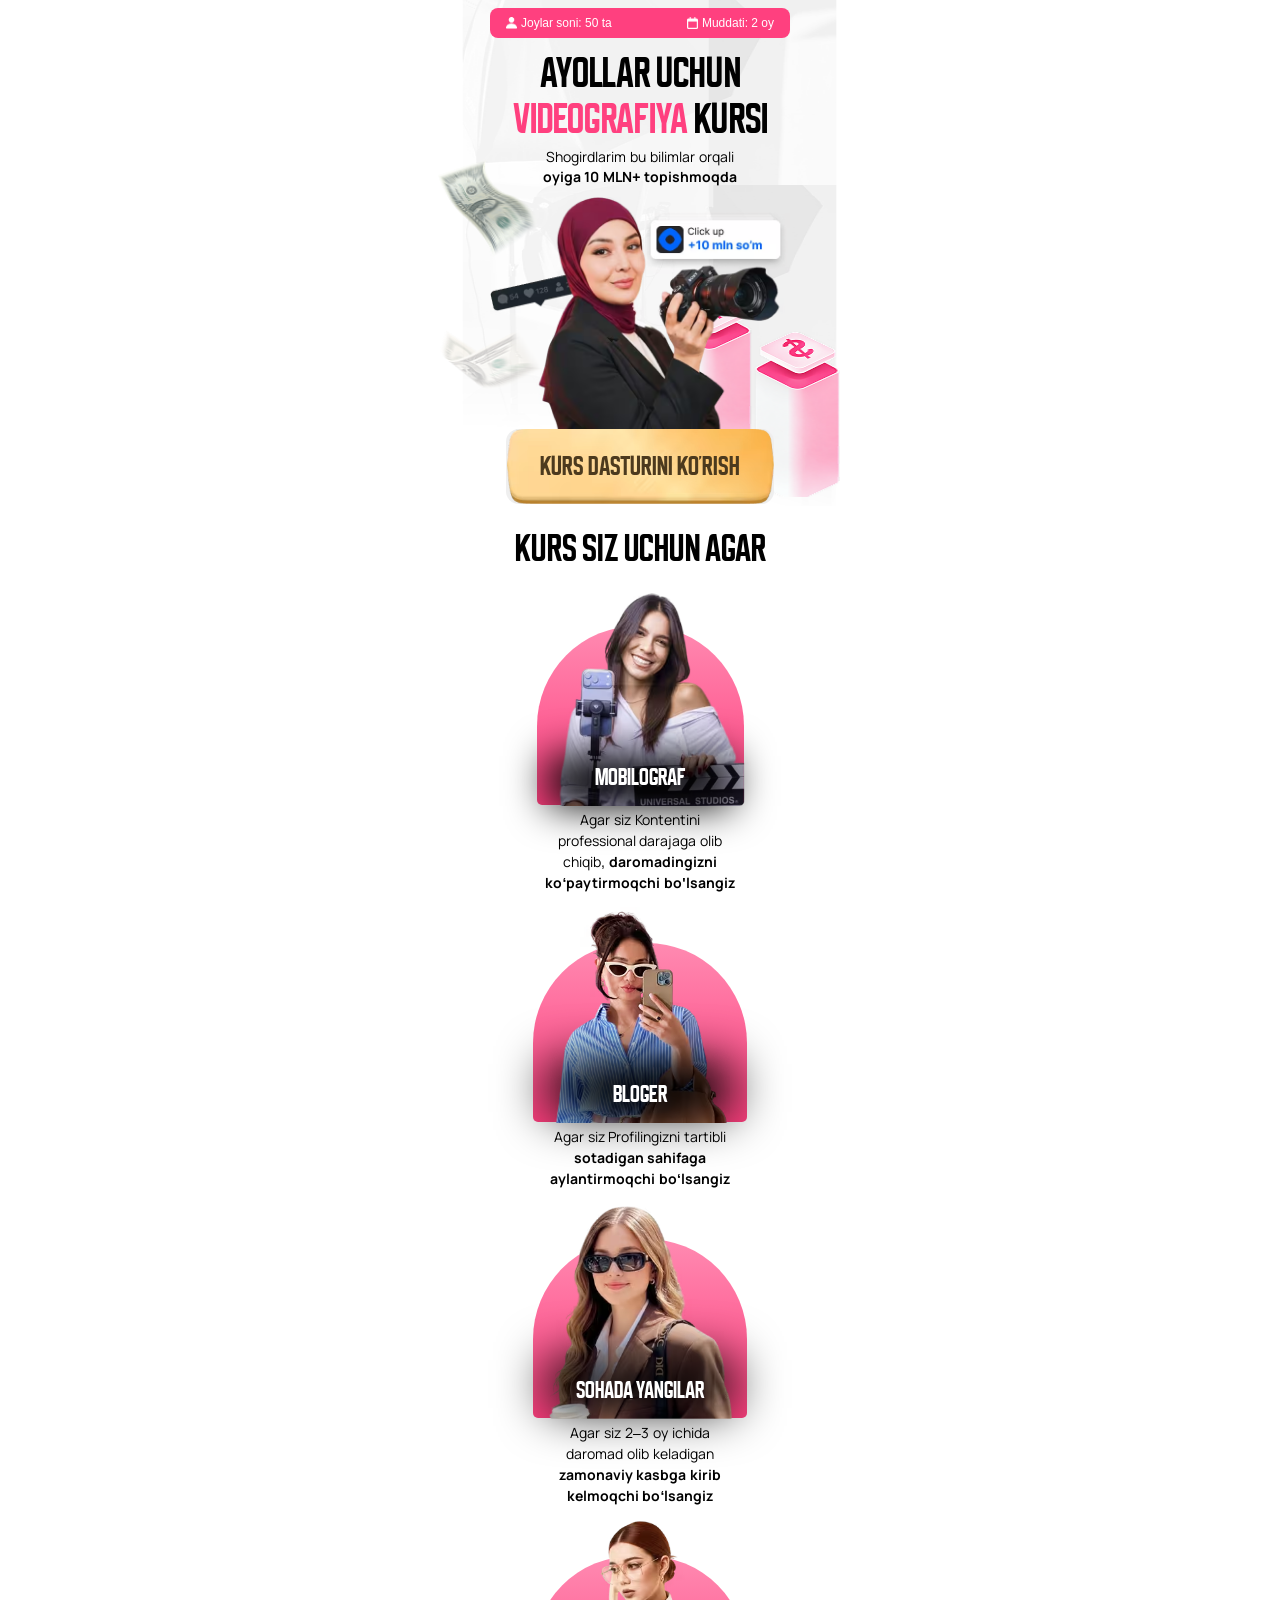
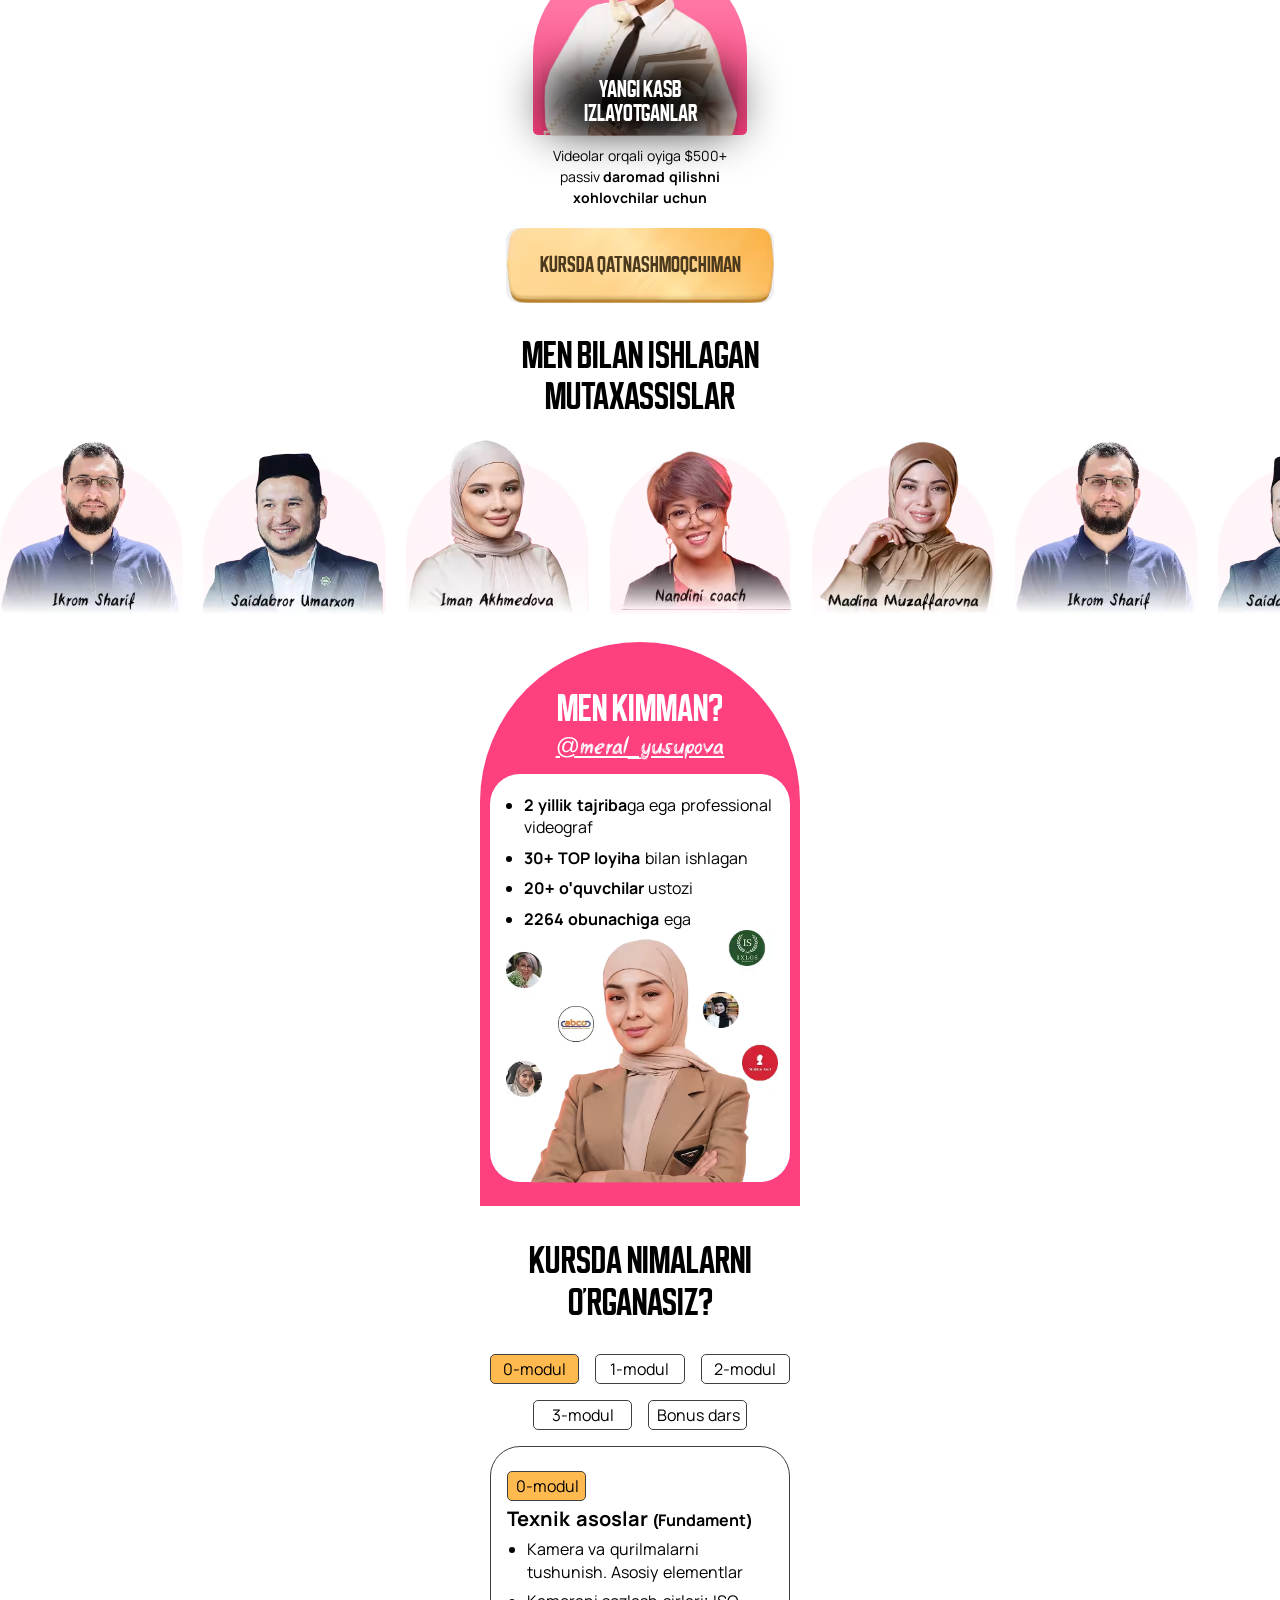
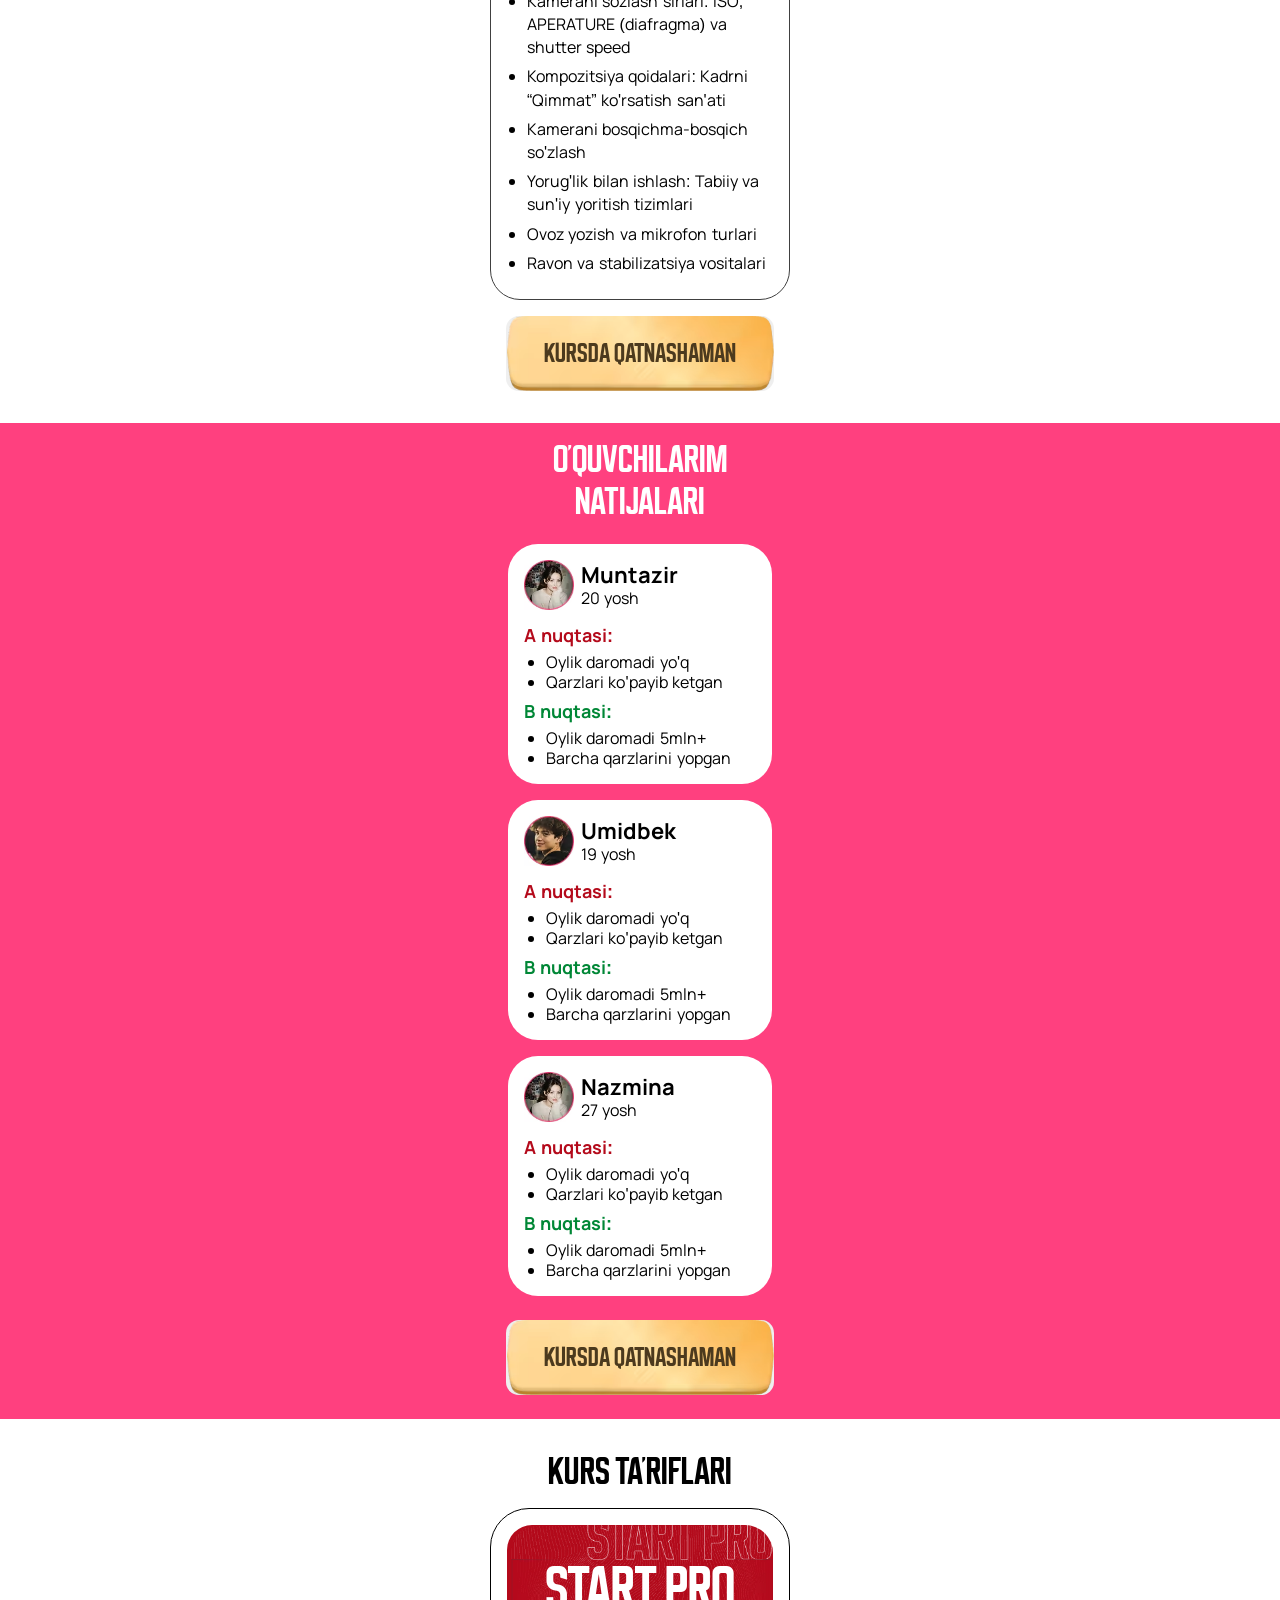
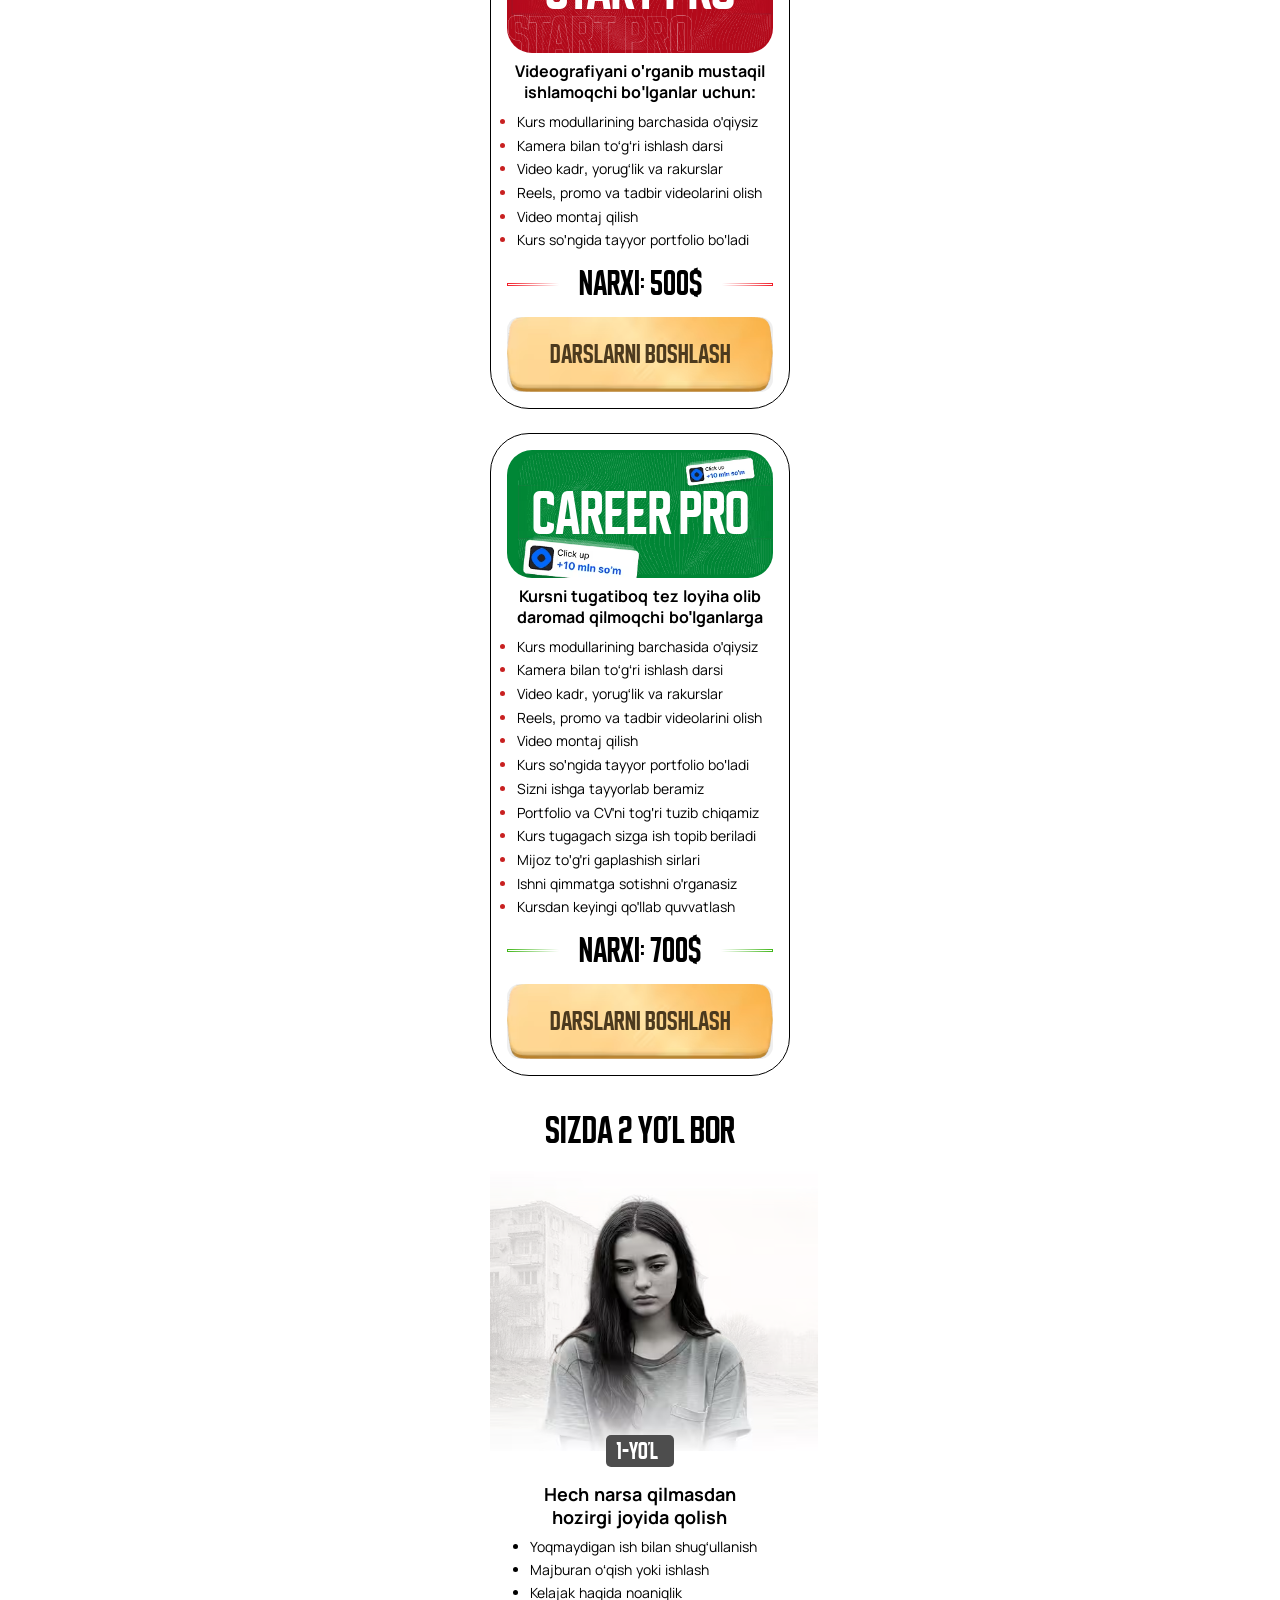
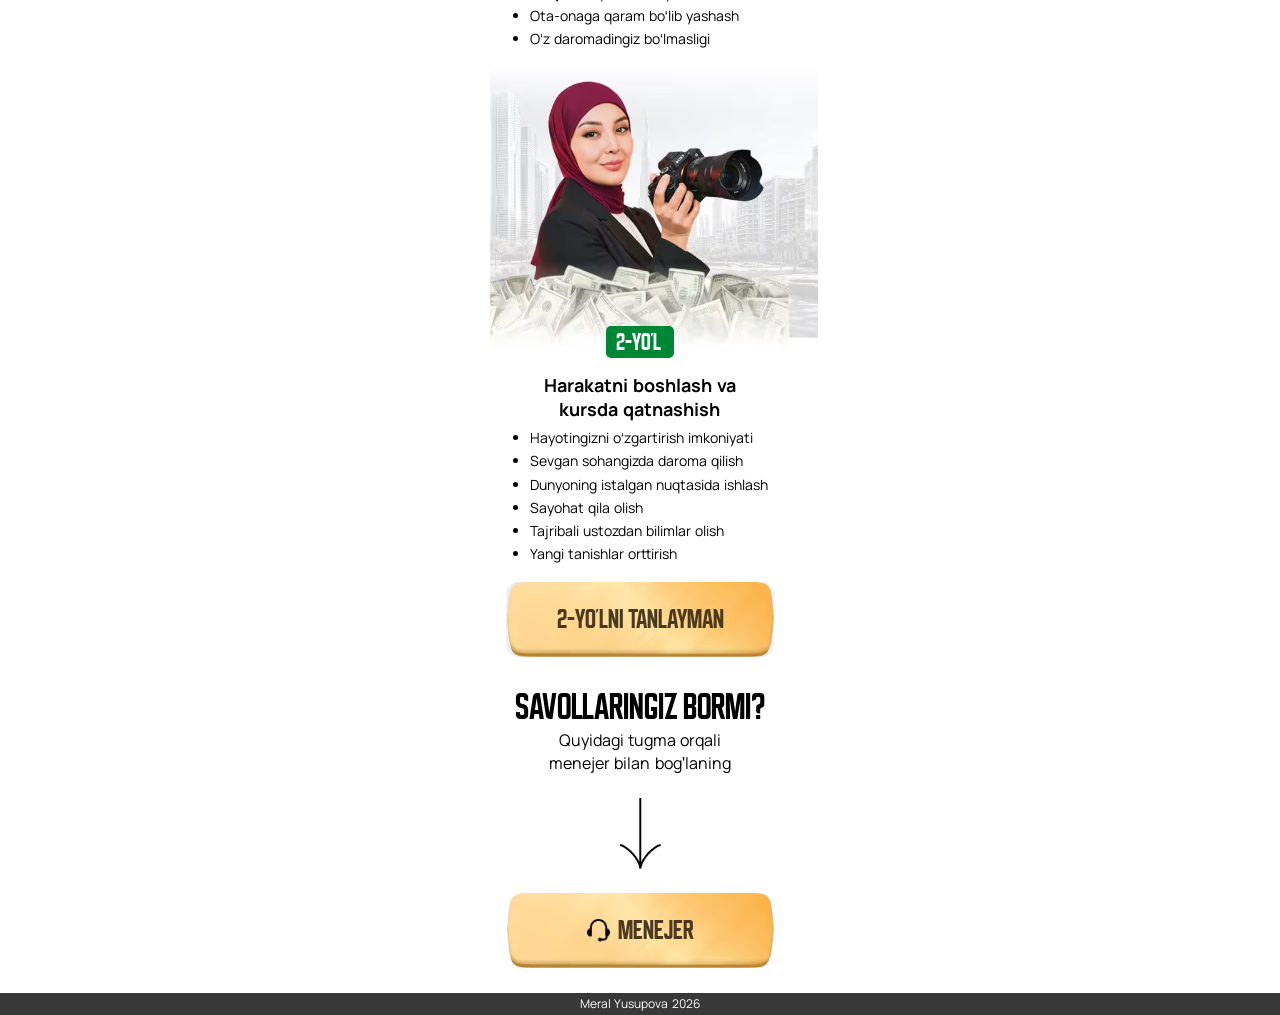
==== commit 149cf55c: "push" ====
--- a/index.html
+++ b/index.html
@@ -111,14 +111,20 @@
                         <img src="./images/expert/1.avif" width="183" height="175" alt="expert img">
                         <img src="./images/expert/2.avif" width="183" height="175" alt="expert img">
                         <img src="./images/expert/3.avif" width="183" height="175" alt="expert img">
+                        <img src="./images/expert/4.avif" width="183" height="175" alt="expert img">
+                        <img src="./images/expert/5.avif" width="183" height="175" alt="expert img">
 
                         <img src="./images/expert/1.avif" width="183" height="175" alt="expert img">
                         <img src="./images/expert/2.avif" width="183" height="175" alt="expert img">
                         <img src="./images/expert/3.avif" width="183" height="175" alt="expert img">
+                        <img src="./images/expert/4.avif" width="183" height="175" alt="expert img">
+                        <img src="./images/expert/5.avif" width="183" height="175" alt="expert img">
 
                         <img src="./images/expert/1.avif" width="183" height="175" alt="expert img">
                         <img src="./images/expert/2.avif" width="183" height="175" alt="expert img">
                         <img src="./images/expert/3.avif" width="183" height="175" alt="expert img">
+                        <img src="./images/expert/4.avif" width="183" height="175" alt="expert img">
+                        <img src="./images/expert/5.avif" width="183" height="175" alt="expert img">
                     </div>
                 </div>
             </div>
@@ -148,20 +154,20 @@
                 <h2 class="users__title" style="margin-bottom: 30px;">Kursda nimalarni <br>
                     o'rganasiz?</h2>
 
-                <div class="learn__row">
-                    <div class="learn__col" style="margin-bottom: 16px;">
-                        <span class="learn__span">0-modul</span>
-                        <span>1-modul</span>
-                        <span>2-modul</span>
-                    </div>
-                    <div class="learn__col">
-                        <span>3-modul</span>
-                        <span class="learn__row-bunus">Bonus dars</span>
-                    </div>
-                </div>
-
-
-                <div class="learn__info">
+                    <div class="learn__row">
+                        <div class="learn__col" style="margin-bottom: 16px;">
+                            <span class="tab-btn active" data-tab="0">0-modul</span>
+                            <span class="tab-btn" data-tab="1">1-modul</span>
+                            <span class="tab-btn" data-tab="2">2-modul</span>
+                        </div>
+                        <div class="learn__col">
+                            <span class="tab-btn" data-tab="3">3-modul</span>
+                            <span class="tab-btn" style="max-width: 99px; width: 100%; white-space: nowrap;" data-tab="4">Bonus dars</span>
+                        </div>
+                    </div>
+
+                <div class="">
+                <div class="learn__info active" data-content="0">
                     <div class="learn__span" style="margin-bottom: 8px; white-space: nowrap;">0-modul</div>
 
                     <h3>Texnik asoslar <span>(Fundament)</span></h3>
@@ -177,6 +183,59 @@
                     </ul>
                 </div>
 
+                <div class="learn__info" data-content="1">
+                    <div class="learn__span" style="margin-bottom: 8px; white-space: nowrap;">1-modul</div>
+
+                    <h3>Yo’nalishlar va Amaliyot</h3>
+                    <ul class="learn__nav">
+                        <li>Portret syomka: Inson <br> hissiyotlarini kadrga muhrlash
+                        </li>
+                        <li>Modelniy va fashion syomka: Harakat va estetika</li>
+                        <li>Ekspertniy va intervyu syomkasi: <br> ishonchli kadr yaratish</li>
+                        <li>Mahsulot va obyekt syomkasi: <br> Sotuvbop vizualizatsiya</li>
+                        <li>Video podkast syomkasi studiya <br> muhiti va ko’p kamerali ish</li>
+                        <li>Makeup va Beauty syomkasi: <br> detallar va ranglar aniqligi</li>
+                    </ul>
+                </div>
+
+                <div class="learn__info" data-content="2">
+                    <div class="learn__span" style="margin-bottom: 8px; white-space: nowrap;">2-modul</div>
+
+                    <h3>Montaj va Post prodakshn</h3>
+                    <ul class="learn__nav">
+                        <li>Montaj asoslari: Dinamika va <br> hikoya qilish (storytelling)
+                        </li>
+                        <li>Rang berish (color grading) va <br> sound design</li>
+                        <li>Videografiyada sun’iy intellekt <br> (AI) imkoniyatlari</li>
+                    </ul>
+                </div>
+
+                <div class="learn__info" data-content="3">
+                    <div class="learn__span" style="margin-bottom: 8px; white-space: nowrap;">3-modul</div>
+
+                    <h3>Biznes va Daromad <br> (monetizatsiya)</h3>
+                    <ul class="learn__nav">
+                        <li>Portfolio tuzish va showreel yaratish
+                        </li>
+                        <li>Shaxsiy brend va mijoz jalb qilish <br> strategiyasi</li>
+                        <li>Sotuv san’ati: Qimmat narxda <br> sotish va mijoz bilan muloqot</li>
+                        <li>Ish jarayonini boshqarish: <br> Shartnoma va huquqiy himoya</li>
+                        <li>Daromad modeli: Barqaror $1000 <br> daromadga chiqish yo’l xaritasi</li>
+                    </ul>
+                </div>
+
+                <div class="learn__info" data-content="4">
+                    <div class="learn__span" style="margin-bottom: 8px; max-width: 99px; width: 100%; white-space: nowrap;">Bonus dars</div>
+
+                    <h3>Biznes va Daromad <br> (monetizatsiya)</h3>
+                    <ul class="learn__nav">
+                        <li>Videografning “Quick Start <br> Guide” (Tezkor shporkalkasi)
+                        </li>
+                        <li>Professional videoxizmatlar <br> ko’rsatish shartnomasi (Namuna)</li>
+                        <li>Mijozlar uchun “Brief” <br> (Savolnoma) shabloni</li>
+                    </ul>
+                </div>
+            </div>
                 <button class="hero__btn registerBtn">kursda qatnashaman</button>
             </div>
         </section>
--- a/css/modal.css
+++ b/css/modal.css
@@ -1 +1 @@
-@font-face { font-family: "Buyan"; src: url(../font/BuyanBold.woff2); font-display: swap; } @font-face { font-family: "beer"; src: url(../font/beer-money-regular-ultra-subset-v2\ \(2\).woff2); font-display: swap; } @font-face { font-family: "Manrope"; src: url(../font/Manrope-Bold-ultra-subset.woff2); font-weight: 700; font-display: swap; } @font-face { font-family: "Manrope"; src: url(../font/Manrope-Regular-ultra-subset\ \(2\).woff2); font-weight: 400; font-display: swap; } .users { padding-bottom: 32px; } .users__title { font-family: Buyan, sans-serif; font-weight: 700; font-size: 38px; line-height: 110%; text-align: center; letter-spacing: 3%; margin-bottom: 56px; } .users__row { display: flex; flex-direction: column; align-items: center; justify-content: center; margin: 0 auto; margin-bottom: -30px; } .users__col { display: flex; flex-direction: column; align-items: center; justify-content: center; margin-left: auto; position: relative; margin-right: auto; margin-bottom: 50px; } .users__col-min { background: linear-gradient(180deg, #FF8AB1 0%, #FF407F 100%); border-top-left-radius: 100px; border-top-right-radius: 100px; border-bottom-right-radius: 5px; border-bottom-left-radius: 5px; } .users__col-min img { margin-top: -36px; margin-bottom: -5px; object-fit: contain; } .users__col h3 { font-family: Buyan, sans-serif; font-weight: 700; font-size: 24px; line-height: 100%; text-align: center; margin-bottom: 20px; position: relative; z-index: 4; color: white; margin-top: -40px; } .users__col p { font-family: Manrope, sans-serif; font-weight: 400; font-size: 14px; line-height: 150%; position: relative; z-index: 4; text-align: center; } .slider { overflow: hidden; width: 100%; } .slider-track { display: flex; gap: 20px; width: max-content; animation: scrollSlider 18s linear infinite; } .slider-track img { max-width: 183px; width: 100%; flex-shrink: 0; } .sliderBox { padding-bottom: 28px; } @keyframes scrollSlider { from { transform: translateX(0); } to { transform: translateX(-50%); } } .speaker { padding-bottom: 34px; } .speaker__container { background-color: #FF407F; border-top-left-radius: 165px; border-top-right-radius: 165px; padding: 46px 10px 24px 10px; } .speaker__link { font-family: "beer", sans-serif; font-weight: 400; font-size: 24px; line-height: 100%; text-align: center; margin-bottom: 16px; color: white; display: flex; align-items: center; justify-content: center; } .speaker__info { border-radius: 30px; background-color: white; padding: 20px 12px 0 16px; } .speaker__nav { display: flex; flex-direction: column; gap: 8px; margin-left: 18px; } .speaker__nav li { font-family: Manrope, sans-serif; font-weight: 400; font-size: 16px; line-height: 140%; } .speaker__images { margin-bottom: -5px; } .learn { padding-bottom: 32px; } .learn__row { margin-bottom: 16px; } .learn__col { display: flex; align-items: center; justify-content: center; gap: 16px; } .learn__row span { max-width: 99px; width: 100%; border: 1px solid #404040; border-radius: 5px; padding: 6px 8px; font-family: Manrope, sans-serif; font-weight: 400; font-size: 16px; line-height: 100%; text-align: center; } .learn__span { max-width: 79px; width: 100%; border: 1px solid #404040; border-radius: 5px; padding: 6px 8px; font-family: Manrope, sans-serif; font-weight: 400; font-size: 16px; line-height: 100%; background-color: #FFBA4F; text-align: center; } .learn__row-bunus { max-width: 89px; white-space: nowrap; width: 100%; border: 1px solid #404040; border-radius: 5px; padding: 6px 8px; font-family: Manrope, sans-serif; font-weight: 400; font-size: 16px; line-height: 100%; text-align: center; } .learn__info { border-radius: 30px; border: 1px solid #404040; max-width: 300px; width: 100%; margin-bottom: 16px; padding: 24px 20px 24px 16px; } .learn__info h3 { font-family: Manrope, sans-serif; font-weight: 700; font-size: 20px; line-height: 100%; margin-bottom: 8px; } .learn__info h3 span { font-size: 16px; } .learn__nav { margin-left: 20px; display: flex; flex-direction: column; gap: 6px; } .learn__nav li { font-family: Manrope, sans-serif; font-weight: 400; font-size: 16px; line-height: 145%; } .result { padding-top: 16px; padding-bottom: 24px; background-color: #FF407F; } .result__content { display: flex; flex-direction: column; align-items: center; justify-content: center; margin-bottom: 24px; gap: 16px; } .result__info { background-color: white; border-radius: 30px; padding: 16px 0 16px 16px; max-width: 264px; width: 100%; } .result__item { display: flex; align-items: center; gap: 7px; margin-bottom: 16px; } .result__item-min h3 { font-family: Manrope, sans-serif; font-weight: 700; font-size: 22px; line-height: 100%; text-align: center; margin-bottom: 4px; } .result__item-min p { font-family: Manrope, sans-serif; font-weight: 400; font-size: 16px; line-height: 100%; } .result__title { font-family: Manrope, sans-serif; font-weight: 700; font-size: 18px; line-height: 100%; margin-bottom: 8px; color: #B40A1B; } .result__info li { margin-left: 22px; font-family: Manrope, sans-serif; font-weight: 400; font-size: 16px; line-height: 125%; } .tariff { padding-top: 32px; padding-bottom: 34px; } .tariff__box { border-radius: 39px; background-color: white; border: 1px solid #000000; max-width: 300px; width: 100%; padding: 16px; } .tariff__top { background-image: url(../images/tariff/1.avif); background-repeat: no-repeat; background-size: cover; background-position: center; border-radius: 25px 28px 25px 25px; padding: 34px 0; margin-bottom: 8px; background-color: #B40A1B; } .tariff__tops { background-image: url(../images/tariff/2.avif); background-repeat: no-repeat; background-size: cover; background-position: top; border-radius: 25px 28px 25px 25px; padding: 34px 0; margin-bottom: 8px; background-color: #008736; } .tariff__top h3 { font-family: Buyan, sans-serif; font-weight: 700; font-size: 60px; text-align: center; line-height: 100%; color: white; } .tariff__tops h3 { font-family: Buyan, sans-serif; font-weight: 700; font-size: 60px; text-align: center; line-height: 100%; color: white; } .tariff__title { font-family: Manrope, sans-serif; font-weight: 700; font-size: 16px; line-height: 130%; text-align: center; margin-bottom: 8px; } .tariff__nav { display: flex; flex-direction: column; gap: 2px; margin-left: 10px; margin-bottom: 16px; } .tariff__nav li { font-family: Manrope, sans-serif; font-weight: 400; font-size: 14px; line-height: 155%; } .tariff__nav li::marker { color: #C82020; } .tariff__subtitle { font-family: Buyan, sans-serif; font-weight: 700; font-size: 34px; line-height: 100%; text-align: center; margin-bottom: 16px; display: flex; align-items: center; justify-content: center; gap: 20px; } .tariff__subtitle::before { content: ""; flex: 1; height: 1px; border: 1px solid; border-image-source: linear-gradient(270deg, rgba(242, 27, 38, 0) 0%, #F21B26 100%); border-image-slice: 1; } .tariff__subtitle::after { content: ""; flex: 1; height: 1px; border: 1px solid; border-image-source: linear-gradient(90deg, rgba(242, 27, 38, 0) 0%, #F21B26 100%); border-image-slice: 1; } .tariff__subtitles { font-family: Buyan, sans-serif; font-weight: 700; font-size: 34px; line-height: 100%; text-align: center; margin-bottom: 16px; display: flex; align-items: center; justify-content: center; gap: 20px; } .tariff__subtitles::before { content: ""; flex: 1; height: 1px; border: 1px solid; border-image-source: linear-gradient(270deg, rgba(242, 27, 38, 0) 0%, #41B619 100%); border-image-slice: 1; } .tariff__subtitles::after { content: ""; flex: 1; height: 1px; border: 1px solid; border-image-source: linear-gradient(90deg, rgba(242, 27, 38, 0) 0%, #41B619 100%); border-image-slice: 1; } .ways__images { object-fit: cover; } .users__info { max-width: 68px; position: relative; z-index: 3; width: 100%; background-color: #4D4D4D; margin-bottom: 16px; display: flex; white-space: nowrap; margin-left: auto; margin-right: auto; font-family: Buyan, sans-serif; font-weight: 700; font-size: 24px; line-height: 100%; text-align: center; color: white; text-align: center; border-radius: 5px; padding: 4px 10px; } .ways__subtitle { font-family: Manrope, sans-serif; font-weight: 700; font-size: 18px; line-height: 130%; text-align: center; margin-bottom: 8px; } .ways__nav { display: flex; flex-direction: column; gap: 5px; margin: 0 auto; margin-left: 40px; max-width: 231px; width: 100%; margin-bottom: 19px; } .ways__nav li { font-family: Manrope, sans-serif; font-weight: 400; font-size: 14px; line-height: 130%; } .question { padding-top: 32px; padding-bottom: 25px; } .question__title { font-family: Buyan, sans-serif; font-weight: 700; font-size: 36px; line-height: 100%; text-align: center; margin-bottom: 4px; } .question__text { font-family: Manrope, sans-serif; font-weight: 400; font-size: 16px; line-height: 140%; text-align: center; margin-bottom: 24px; } .question__images { max-width: 41px; margin: 0 auto; display: flex; margin-bottom: 24px; width: 100%; height: 71px; } .footer { background-color: #383838; padding: 5px 0; } .text { font-family: Manrope, sans-serif; font-weight: 400; font-size: 12px; line-height: 100%; color: white; text-align: center; } @media (max-width:400px) { .ways__images { margin-left: -10px; } } .homeModal, .homeModalOverlay { position: fixed; top: 0; height: 100vh; width: 100%; left: 0; } .homeModal { z-index: 30; justify-content: center; align-items: center; display: flex; } .homeModalOverlay { background-color: rgba(0, 0, 0, 0.3); backdrop-filter: blur(5px); } .homeFormContainer { position: relative; z-index: 30; background-color: #fff; color: #000; border-radius: 8px; padding: 20px 40px 40px; width: 100%; max-width: 520px; box-shadow: 0 4px 12px rgba(0, 0, 0, 0.1); margin: 0 20px; position: fixed; top: 50%; left: 50%; transform: translate(-50%, -50%); } .homeFormTop { display: flex; justify-content: space-between; } .homeFormTopTitle { font-family: Inter, sans-serif; font-size: clamp(21px, 6.6vw, 24px); margin: 0 0 20px; color: #000; font-weight: 600; text-align: center; margin-left: auto; margin-right: auto; } .closeButton { background: 0 0; border: none; cursor: pointer; padding: 4px; justify-content: center; align-items: center; display: flex; position: absolute; top: 20px; right: 20px; color: #000; } .homeFormErrorText { color: #e53e3e; margin-bottom: 12px; font-size: 14px; font-family: system-ui, -apple-system, BlinkMacSystemFont, "Segoe UI", sans-serif; padding-top: 5px; padding-bottom: 5px; } .HomeFormRowInput, .HomeFormRowLabel { font-family: system-ui, -apple-system, BlinkMacSystemFont, "Segoe UI", sans-serif; font-size: 18px; } .HomeFormRow { margin-bottom: 20px; } .HomeFormRowLabel { display: block; margin-bottom: 6px; color: #000; } .HomeFormRowInput { width: 100%; padding: 10px 16px; border: 1px solid #c9c9c9; min-height: 48px; background-color: #f3f7f8; border-radius: 6px; font-weight: 400; outline: 0; height: 50px; transition: border-color 0.2s; } .HomeFormRowInput:focus { border-color: #BD8530; } .HomeFormRowInput::placeholder { color: #aaa; } .HomeFormBtn { font-family: sans-serif; height: 60px; width: 100%; cursor: pointer; border-radius: 10px; background-color: #BD8530; transition: 0.3s; font-weight: 700; font-size: 28px; color: white; text-transform: uppercase; border: none; position: relative; display: flex; align-items: center; justify-content: center; } .phone-input-container { display: flex; align-items: center; position: relative; border: 1px solid #c9c9c9; background-color: transparent; border-radius: 6px; } .phone-input-container:focus { border-color: #e71f1f; } .selected-code { display: flex; margin-left: 10px; } .country-selector { position: relative; margin-right: 10px; } .selected-country { display: flex; align-items: center; padding: 10px; padding-right: 0; border-radius: 6px; cursor: pointer; min-height: 50px; font-family: sans-serif !important; font-size: 18px; font-weight: 400 !important; min-width: max-content; border: none; background-color: transparent; } .country-dropdown { position: absolute; top: 110%; left: 0; width: 100%; background-color: #fff; border: 1px solid #c9c9c9; border-radius: 6px; box-shadow: 0 4px 12px rgba(0, 0, 0, 0.1); z-index: 40; max-height: 200px; overflow-y: auto; font-family: sans-serif !important; font-weight: 400 !important; } .country-option { display: flex; justify-content: space-between; align-items: center; padding: 10px; cursor: pointer; font-family: sans-serif; font-weight: 400 !important; } .country-option:hover { background-color: #f3f7f8; } .country-option.selected { background-color: #e6f0fa; } @media screen and (max-width: 768px) { .homeFormContainer { max-width: 100%; padding: 80px 20px 20px; margin: 0; border-radius: 6px; height: 100vh; } .homeFormTopTitle { text-align: center; max-width: 408px; margin-left: auto; margin-right: auto; font-weight: 700; margin-bottom: 15px; } .homeFormTop { flex-direction: column; align-items: flex-start; } .closeButton { width: 100%; height: 50px; background-color: #000; color: #fff; padding-right: 20px; top: 0; left: 0; justify-content: end; } .homeFormErrorText { font-size: 12px; margin-bottom: 8px; } .HomeFormRowLabel { margin-bottom: 6px; } .HomeFormRowInput { padding: 0 12px; min-height: 40px; background-color: transparent; } .HomeFormRowInput::placeholder { color: #a3a3a3; } .HomeFormBtn { font-size: 18px; font-weight: 700; margin-top: 24px; } } @media screen and (max-width: 480px) { .homeFormContainer { max-width: 100%; padding: 80px 20px 20px; margin: 0; border-radius: 6px; height: 100vh; } .homeFormTopTitle { text-align: center; margin: 0 auto 15px; } .homeFormErrorText { font-size: 12px; margin-bottom: 8px; } .HomeFormRowLabel { margin-bottom: 6px; } .HomeFormRowInput { padding: 0 12px; min-height: 40px; background-color: transparent; border-radius: 10px; } .HomeFormRowInput::placeholder { color: #a3a3a3; } .HomeFormBtn { font-size: 16px; padding: 10px 0; margin-top: 24px; height: 50px; } }+@font-face { font-family: "Buyan"; src: url(../font/BuyanBold.woff2); font-display: swap; } @font-face { font-family: "beer"; src: url(../font/beer-money-regular-ultra-subset-v2\ \(2\).woff2); font-display: swap; } @font-face { font-family: "Manrope"; src: url(../font/Manrope-Bold-ultra-subset.woff2); font-weight: 700; font-display: swap; } @font-face { font-family: "Manrope"; src: url(../font/Manrope-Regular-ultra-subset\ \(2\).woff2); font-weight: 400; font-display: swap; } .users { padding-bottom: 32px; } .users__title { font-family: Buyan, sans-serif; font-weight: 700; font-size: 38px; line-height: 110%; text-align: center; letter-spacing: 3%; margin-bottom: 56px; } .users__row { display: flex; flex-direction: column; align-items: center; justify-content: center; margin: 0 auto; margin-bottom: -30px; } .users__col { display: flex; flex-direction: column; align-items: center; justify-content: center; margin-left: auto; position: relative; margin-right: auto; margin-bottom: 50px; } .users__col-min { background: linear-gradient(180deg, #FF8AB1 0%, #FF407F 100%); border-top-left-radius: 100px; border-top-right-radius: 100px; border-bottom-right-radius: 5px; border-bottom-left-radius: 5px; } .users__col-min img { margin-top: -36px; margin-bottom: -5px; object-fit: contain; } .users__col h3 { font-family: Buyan, sans-serif; font-weight: 700; font-size: 24px; line-height: 100%; text-align: center; margin-bottom: 20px; position: relative; z-index: 4; color: white; margin-top: -40px; } .users__col p { font-family: Manrope, sans-serif; font-weight: 400; font-size: 14px; line-height: 150%; position: relative; z-index: 4; text-align: center; } .slider { overflow: hidden; width: 100%; } .slider-track { display: flex; gap: 20px; width: max-content; animation: scrollSlider 20s linear infinite; } .slider-track img { max-width: 183px; width: 100%; flex-shrink: 0; } .sliderBox { padding-bottom: 28px; } @keyframes scrollSlider { from { transform: translateX(0); } to { transform: translateX(-50%); } } .speaker { padding-bottom: 34px; } .speaker__container { background-color: #FF407F; border-top-left-radius: 165px; border-top-right-radius: 165px; padding: 46px 10px 24px 10px; } .speaker__link { font-family: "beer", sans-serif; font-weight: 400; font-size: 24px; line-height: 100%; text-align: center; margin-bottom: 16px; color: white; display: flex; align-items: center; justify-content: center; } .speaker__info { border-radius: 30px; background-color: white; padding: 20px 12px 0 16px; } .speaker__nav { display: flex; flex-direction: column; gap: 8px; margin-left: 18px; } .speaker__nav li { font-family: Manrope, sans-serif; font-weight: 400; font-size: 16px; line-height: 140%; } .speaker__images { margin-bottom: -5px; } .learn { padding-bottom: 32px; } .learn__row { margin-bottom: 16px; } .learn__col { display: flex; align-items: center; justify-content: center; gap: 16px; } .learn__row span { max-width: 99px; width: 100%; border: 1px solid #404040; border-radius: 5px; padding: 6px 8px; font-family: Manrope, sans-serif; font-weight: 400; font-size: 16px; line-height: 100%; text-align: center; } .learn__span { max-width: 79px; width: 100%; border: 1px solid #404040; border-radius: 5px; padding: 6px 8px; font-family: Manrope, sans-serif; font-weight: 400; font-size: 16px; line-height: 100%; background-color: #FFBA4F; text-align: center; } .learn__row-bunus { max-width: 89px; white-space: nowrap; width: 100%; border: 1px solid #404040; border-radius: 5px; padding: 6px 8px; font-family: Manrope, sans-serif; font-weight: 400; font-size: 16px; line-height: 100%; text-align: center; } .learn__info { border-radius: 30px; border: 1px solid #404040; max-width: 300px; width: 100%; margin-bottom: 16px; padding: 24px 20px 24px 16px; } .learn__info h3 { font-family: Manrope, sans-serif; font-weight: 700; font-size: 20px; line-height: 100%; margin-bottom: 8px; } .learn__info h3 span { font-size: 16px; } .learn__nav { margin-left: 20px; display: flex; flex-direction: column; gap: 6px; } .learn__nav li { font-family: Manrope, sans-serif; font-weight: 400; font-size: 16px; line-height: 145%; } .learn__info { display: none; } .learn__info.active { display: block; } .tab-btn { cursor: pointer; } .tab-btn.active { background: #FFBA4F; } .result { padding-top: 16px; padding-bottom: 24px; background-color: #FF407F; } .result__content { display: flex; flex-direction: column; align-items: center; justify-content: center; margin-bottom: 24px; gap: 16px; } .result__info { background-color: white; border-radius: 30px; padding: 16px 0 16px 16px; max-width: 264px; width: 100%; } .result__item { display: flex; align-items: center; gap: 7px; margin-bottom: 16px; } .result__item-min h3 { font-family: Manrope, sans-serif; font-weight: 700; font-size: 22px; line-height: 100%; text-align: center; margin-bottom: 4px; } .result__item-min p { font-family: Manrope, sans-serif; font-weight: 400; font-size: 16px; line-height: 100%; } .result__title { font-family: Manrope, sans-serif; font-weight: 700; font-size: 18px; line-height: 100%; margin-bottom: 8px; color: #B40A1B; } .result__info li { margin-left: 22px; font-family: Manrope, sans-serif; font-weight: 400; font-size: 16px; line-height: 125%; } .tariff { padding-top: 32px; padding-bottom: 34px; } .tariff__box { border-radius: 39px; background-color: white; border: 1px solid #000000; max-width: 300px; width: 100%; padding: 16px; } .tariff__top { background-image: url(../images/tariff/1.avif); background-repeat: no-repeat; background-size: cover; background-position: center; border-radius: 25px 28px 25px 25px; padding: 34px 0; margin-bottom: 8px; background-color: #B40A1B; } .tariff__tops { background-image: url(../images/tariff/2.avif); background-repeat: no-repeat; background-size: cover; background-position: top; border-radius: 25px 28px 25px 25px; padding: 34px 0; margin-bottom: 8px; background-color: #008736; } .tariff__top h3 { font-family: Buyan, sans-serif; font-weight: 700; font-size: 60px; text-align: center; line-height: 100%; color: white; } .tariff__tops h3 { font-family: Buyan, sans-serif; font-weight: 700; font-size: 60px; text-align: center; line-height: 100%; color: white; } .tariff__title { font-family: Manrope, sans-serif; font-weight: 700; font-size: 16px; line-height: 130%; text-align: center; margin-bottom: 8px; } .tariff__nav { display: flex; flex-direction: column; gap: 2px; margin-left: 10px; margin-bottom: 16px; } .tariff__nav li { font-family: Manrope, sans-serif; font-weight: 400; font-size: 14px; line-height: 155%; } .tariff__nav li::marker { color: #C82020; } .tariff__subtitle { font-family: Buyan, sans-serif; font-weight: 700; font-size: 34px; line-height: 100%; text-align: center; margin-bottom: 16px; display: flex; align-items: center; justify-content: center; gap: 20px; } .tariff__subtitle::before { content: ""; flex: 1; height: 1px; border: 1px solid; border-image-source: linear-gradient(270deg, rgba(242, 27, 38, 0) 0%, #F21B26 100%); border-image-slice: 1; } .tariff__subtitle::after { content: ""; flex: 1; height: 1px; border: 1px solid; border-image-source: linear-gradient(90deg, rgba(242, 27, 38, 0) 0%, #F21B26 100%); border-image-slice: 1; } .tariff__subtitles { font-family: Buyan, sans-serif; font-weight: 700; font-size: 34px; line-height: 100%; text-align: center; margin-bottom: 16px; display: flex; align-items: center; justify-content: center; gap: 20px; } .tariff__subtitles::before { content: ""; flex: 1; height: 1px; border: 1px solid; border-image-source: linear-gradient(270deg, rgba(242, 27, 38, 0) 0%, #41B619 100%); border-image-slice: 1; } .tariff__subtitles::after { content: ""; flex: 1; height: 1px; border: 1px solid; border-image-source: linear-gradient(90deg, rgba(242, 27, 38, 0) 0%, #41B619 100%); border-image-slice: 1; } .ways__images { object-fit: cover; } .users__info { max-width: 68px; position: relative; z-index: 3; width: 100%; background-color: #4D4D4D; margin-bottom: 16px; display: flex; white-space: nowrap; margin-left: auto; margin-right: auto; font-family: Buyan, sans-serif; font-weight: 700; font-size: 24px; line-height: 100%; text-align: center; color: white; text-align: center; border-radius: 5px; padding: 4px 10px; } .ways__subtitle { font-family: Manrope, sans-serif; font-weight: 700; font-size: 18px; line-height: 130%; text-align: center; margin-bottom: 8px; } .ways__nav { display: flex; flex-direction: column; gap: 5px; margin: 0 auto; margin-left: 40px; max-width: 231px; width: 100%; margin-bottom: 19px; } .ways__nav li { font-family: Manrope, sans-serif; font-weight: 400; font-size: 14px; line-height: 130%; } .question { padding-top: 32px; padding-bottom: 25px; } .question__title { font-family: Buyan, sans-serif; font-weight: 700; font-size: 36px; line-height: 100%; text-align: center; margin-bottom: 4px; } .question__text { font-family: Manrope, sans-serif; font-weight: 400; font-size: 16px; line-height: 140%; text-align: center; margin-bottom: 24px; } .question__images { max-width: 41px; margin: 0 auto; display: flex; margin-bottom: 24px; width: 100%; height: 71px; } .footer { background-color: #383838; padding: 5px 0; } .text { font-family: Manrope, sans-serif; font-weight: 400; font-size: 12px; line-height: 100%; color: white; text-align: center; } @media (max-width:400px) { .ways__images { margin-left: -10px; } } .homeModal, .homeModalOverlay { position: fixed; top: 0; height: 100vh; width: 100%; left: 0; } .homeModal { z-index: 30; justify-content: center; align-items: center; display: flex; } .homeModalOverlay { background-color: rgba(0, 0, 0, 0.3); backdrop-filter: blur(5px); } .homeFormContainer { position: relative; z-index: 30; background-color: #fff; color: #000; border-radius: 8px; padding: 20px 40px 40px; width: 100%; max-width: 520px; box-shadow: 0 4px 12px rgba(0, 0, 0, 0.1); margin: 0 20px; position: fixed; top: 50%; left: 50%; transform: translate(-50%, -50%); } .homeFormTop { display: flex; justify-content: space-between; } .homeFormTopTitle { font-family: Inter, sans-serif; font-size: clamp(21px, 6.6vw, 24px); margin: 0 0 20px; color: #000; font-weight: 600; text-align: center; margin-left: auto; margin-right: auto; } .closeButton { background: 0 0; border: none; cursor: pointer; padding: 4px; justify-content: center; align-items: center; display: flex; position: absolute; top: 20px; right: 20px; color: #000; } .homeFormErrorText { color: #e53e3e; margin-bottom: 12px; font-size: 14px; font-family: system-ui, -apple-system, BlinkMacSystemFont, "Segoe UI", sans-serif; padding-top: 5px; padding-bottom: 5px; } .HomeFormRowInput, .HomeFormRowLabel { font-family: system-ui, -apple-system, BlinkMacSystemFont, "Segoe UI", sans-serif; font-size: 18px; } .HomeFormRow { margin-bottom: 20px; } .HomeFormRowLabel { display: block; margin-bottom: 6px; color: #000; } .HomeFormRowInput { width: 100%; padding: 10px 16px; border: 1px solid #c9c9c9; min-height: 48px; background-color: #f3f7f8; border-radius: 6px; font-weight: 400; outline: 0; height: 50px; transition: border-color 0.2s; } .HomeFormRowInput:focus { border-color: #BD8530; } .HomeFormRowInput::placeholder { color: #aaa; } .HomeFormBtn { font-family: sans-serif; height: 60px; width: 100%; cursor: pointer; border-radius: 10px; background-color: #BD8530; transition: 0.3s; font-weight: 700; font-size: 28px; color: white; text-transform: uppercase; border: none; position: relative; display: flex; align-items: center; justify-content: center; } .phone-input-container { display: flex; align-items: center; position: relative; border: 1px solid #c9c9c9; background-color: transparent; border-radius: 6px; } .phone-input-container:focus { border-color: #e71f1f; } .selected-code { display: flex; margin-left: 10px; } .country-selector { position: relative; margin-right: 10px; } .selected-country { display: flex; align-items: center; padding: 10px; padding-right: 0; border-radius: 6px; cursor: pointer; min-height: 50px; font-family: sans-serif !important; font-size: 18px; font-weight: 400 !important; min-width: max-content; border: none; background-color: transparent; } .country-dropdown { position: absolute; top: 110%; left: 0; width: 100%; background-color: #fff; border: 1px solid #c9c9c9; border-radius: 6px; box-shadow: 0 4px 12px rgba(0, 0, 0, 0.1); z-index: 40; max-height: 200px; overflow-y: auto; font-family: sans-serif !important; font-weight: 400 !important; } .country-option { display: flex; justify-content: space-between; align-items: center; padding: 10px; cursor: pointer; font-family: sans-serif; font-weight: 400 !important; } .country-option:hover { background-color: #f3f7f8; } .country-option.selected { background-color: #e6f0fa; } @media screen and (max-width: 768px) { .homeFormContainer { max-width: 100%; padding: 80px 20px 20px; margin: 0; border-radius: 6px; height: 100vh; } .homeFormTopTitle { text-align: center; max-width: 408px; margin-left: auto; margin-right: auto; font-weight: 700; margin-bottom: 15px; } .homeFormTop { flex-direction: column; align-items: flex-start; } .closeButton { width: 100%; height: 50px; background-color: #000; color: #fff; padding-right: 20px; top: 0; left: 0; justify-content: end; } .homeFormErrorText { font-size: 12px; margin-bottom: 8px; } .HomeFormRowLabel { margin-bottom: 6px; } .HomeFormRowInput { padding: 0 12px; min-height: 40px; background-color: transparent; } .HomeFormRowInput::placeholder { color: #a3a3a3; } .HomeFormBtn { font-size: 18px; font-weight: 700; margin-top: 24px; } } @media screen and (max-width: 480px) { .homeFormContainer { max-width: 100%; padding: 80px 20px 20px; margin: 0; border-radius: 6px; height: 100vh; } .homeFormTopTitle { text-align: center; margin: 0 auto 15px; } .homeFormErrorText { font-size: 12px; margin-bottom: 8px; } .HomeFormRowLabel { margin-bottom: 6px; } .HomeFormRowInput { padding: 0 12px; min-height: 40px; background-color: transparent; border-radius: 10px; } .HomeFormRowInput::placeholder { color: #a3a3a3; } .HomeFormBtn { font-size: 16px; padding: 10px 0; margin-top: 24px; height: 50px; } }
--- a/css/modal.css
+++ b/css/modal.css
@@ -1 +1 @@
-@font-face { font-family: "Buyan"; src: url(../font/BuyanBold.woff2); font-display: swap; } @font-face { font-family: "beer"; src: url(../font/beer-money-regular-ultra-subset-v2\ \(2\).woff2); font-display: swap; } @font-face { font-family: "Manrope"; src: url(../font/Manrope-Bold-ultra-subset.woff2); font-weight: 700; font-display: swap; } @font-face { font-family: "Manrope"; src: url(../font/Manrope-Regular-ultra-subset\ \(2\).woff2); font-weight: 400; font-display: swap; } .users { padding-bottom: 32px; } .users__title { font-family: Buyan, sans-serif; font-weight: 700; font-size: 38px; line-height: 110%; text-align: center; letter-spacing: 3%; margin-bottom: 56px; } .users__row { display: flex; flex-direction: column; align-items: center; justify-content: center; margin: 0 auto; margin-bottom: -30px; } .users__col { display: flex; flex-direction: column; align-items: center; justify-content: center; margin-left: auto; position: relative; margin-right: auto; margin-bottom: 50px; } .users__col-min { background: linear-gradient(180deg, #FF8AB1 0%, #FF407F 100%); border-top-left-radius: 100px; border-top-right-radius: 100px; border-bottom-right-radius: 5px; border-bottom-left-radius: 5px; } .users__col-min img { margin-top: -36px; margin-bottom: -5px; object-fit: contain; } .users__col h3 { font-family: Buyan, sans-serif; font-weight: 700; font-size: 24px; line-height: 100%; text-align: center; margin-bottom: 20px; position: relative; z-index: 4; color: white; margin-top: -40px; } .users__col p { font-family: Manrope, sans-serif; font-weight: 400; font-size: 14px; line-height: 150%; position: relative; z-index: 4; text-align: center; } .slider { overflow: hidden; width: 100%; } .slider-track { display: flex; gap: 20px; width: max-content; animation: scrollSlider 18s linear infinite; } .slider-track img { max-width: 183px; width: 100%; flex-shrink: 0; } .sliderBox { padding-bottom: 28px; } @keyframes scrollSlider { from { transform: translateX(0); } to { transform: translateX(-50%); } } .speaker { padding-bottom: 34px; } .speaker__container { background-color: #FF407F; border-top-left-radius: 165px; border-top-right-radius: 165px; padding: 46px 10px 24px 10px; } .speaker__link { font-family: "beer", sans-serif; font-weight: 400; font-size: 24px; line-height: 100%; text-align: center; margin-bottom: 16px; color: white; display: flex; align-items: center; justify-content: center; } .speaker__info { border-radius: 30px; background-color: white; padding: 20px 12px 0 16px; } .speaker__nav { display: flex; flex-direction: column; gap: 8px; margin-left: 18px; } .speaker__nav li { font-family: Manrope, sans-serif; font-weight: 400; font-size: 16px; line-height: 140%; } .speaker__images { margin-bottom: -5px; } .learn { padding-bottom: 32px; } .learn__row { margin-bottom: 16px; } .learn__col { display: flex; align-items: center; justify-content: center; gap: 16px; } .learn__row span { max-width: 99px; width: 100%; border: 1px solid #404040; border-radius: 5px; padding: 6px 8px; font-family: Manrope, sans-serif; font-weight: 400; font-size: 16px; line-height: 100%; text-align: center; } .learn__span { max-width: 79px; width: 100%; border: 1px solid #404040; border-radius: 5px; padding: 6px 8px; font-family: Manrope, sans-serif; font-weight: 400; font-size: 16px; line-height: 100%; background-color: #FFBA4F; text-align: center; } .learn__row-bunus { max-width: 89px; white-space: nowrap; width: 100%; border: 1px solid #404040; border-radius: 5px; padding: 6px 8px; font-family: Manrope, sans-serif; font-weight: 400; font-size: 16px; line-height: 100%; text-align: center; } .learn__info { border-radius: 30px; border: 1px solid #404040; max-width: 300px; width: 100%; margin-bottom: 16px; padding: 24px 20px 24px 16px; } .learn__info h3 { font-family: Manrope, sans-serif; font-weight: 700; font-size: 20px; line-height: 100%; margin-bottom: 8px; } .learn__info h3 span { font-size: 16px; } .learn__nav { margin-left: 20px; display: flex; flex-direction: column; gap: 6px; } .learn__nav li { font-family: Manrope, sans-serif; font-weight: 400; font-size: 16px; line-height: 145%; } .result { padding-top: 16px; padding-bottom: 24px; background-color: #FF407F; } .result__content { display: flex; flex-direction: column; align-items: center; justify-content: center; margin-bottom: 24px; gap: 16px; } .result__info { background-color: white; border-radius: 30px; padding: 16px 0 16px 16px; max-width: 264px; width: 100%; } .result__item { display: flex; align-items: center; gap: 7px; margin-bottom: 16px; } .result__item-min h3 { font-family: Manrope, sans-serif; font-weight: 700; font-size: 22px; line-height: 100%; text-align: center; margin-bottom: 4px; } .result__item-min p { font-family: Manrope, sans-serif; font-weight: 400; font-size: 16px; line-height: 100%; } .result__title { font-family: Manrope, sans-serif; font-weight: 700; font-size: 18px; line-height: 100%; margin-bottom: 8px; color: #B40A1B; } .result__info li { margin-left: 22px; font-family: Manrope, sans-serif; font-weight: 400; font-size: 16px; line-height: 125%; } .tariff { padding-top: 32px; padding-bottom: 34px; } .tariff__box { border-radius: 39px; background-color: white; border: 1px solid #000000; max-width: 300px; width: 100%; padding: 16px; } .tariff__top { background-image: url(../images/tariff/1.avif); background-repeat: no-repeat; background-size: cover; background-position: center; border-radius: 25px 28px 25px 25px; padding: 34px 0; margin-bottom: 8px; background-color: #B40A1B; } .tariff__tops { background-image: url(../images/tariff/2.avif); background-repeat: no-repeat; background-size: cover; background-position: top; border-radius: 25px 28px 25px 25px; padding: 34px 0; margin-bottom: 8px; background-color: #008736; } .tariff__top h3 { font-family: Buyan, sans-serif; font-weight: 700; font-size: 60px; text-align: center; line-height: 100%; color: white; } .tariff__tops h3 { font-family: Buyan, sans-serif; font-weight: 700; font-size: 60px; text-align: center; line-height: 100%; color: white; } .tariff__title { font-family: Manrope, sans-serif; font-weight: 700; font-size: 16px; line-height: 130%; text-align: center; margin-bottom: 8px; } .tariff__nav { display: flex; flex-direction: column; gap: 2px; margin-left: 10px; margin-bottom: 16px; } .tariff__nav li { font-family: Manrope, sans-serif; font-weight: 400; font-size: 14px; line-height: 155%; } .tariff__nav li::marker { color: #C82020; } .tariff__subtitle { font-family: Buyan, sans-serif; font-weight: 700; font-size: 34px; line-height: 100%; text-align: center; margin-bottom: 16px; display: flex; align-items: center; justify-content: center; gap: 20px; } .tariff__subtitle::before { content: ""; flex: 1; height: 1px; border: 1px solid; border-image-source: linear-gradient(270deg, rgba(242, 27, 38, 0) 0%, #F21B26 100%); border-image-slice: 1; } .tariff__subtitle::after { content: ""; flex: 1; height: 1px; border: 1px solid; border-image-source: linear-gradient(90deg, rgba(242, 27, 38, 0) 0%, #F21B26 100%); border-image-slice: 1; } .tariff__subtitles { font-family: Buyan, sans-serif; font-weight: 700; font-size: 34px; line-height: 100%; text-align: center; margin-bottom: 16px; display: flex; align-items: center; justify-content: center; gap: 20px; } .tariff__subtitles::before { content: ""; flex: 1; height: 1px; border: 1px solid; border-image-source: linear-gradient(270deg, rgba(242, 27, 38, 0) 0%, #41B619 100%); border-image-slice: 1; } .tariff__subtitles::after { content: ""; flex: 1; height: 1px; border: 1px solid; border-image-source: linear-gradient(90deg, rgba(242, 27, 38, 0) 0%, #41B619 100%); border-image-slice: 1; } .ways__images { object-fit: cover; } .users__info { max-width: 68px; position: relative; z-index: 3; width: 100%; background-color: #4D4D4D; margin-bottom: 16px; display: flex; white-space: nowrap; margin-left: auto; margin-right: auto; font-family: Buyan, sans-serif; font-weight: 700; font-size: 24px; line-height: 100%; text-align: center; color: white; text-align: center; border-radius: 5px; padding: 4px 10px; } .ways__subtitle { font-family: Manrope, sans-serif; font-weight: 700; font-size: 18px; line-height: 130%; text-align: center; margin-bottom: 8px; } .ways__nav { display: flex; flex-direction: column; gap: 5px; margin: 0 auto; margin-left: 40px; max-width: 231px; width: 100%; margin-bottom: 19px; } .ways__nav li { font-family: Manrope, sans-serif; font-weight: 400; font-size: 14px; line-height: 130%; } .question { padding-top: 32px; padding-bottom: 25px; } .question__title { font-family: Buyan, sans-serif; font-weight: 700; font-size: 36px; line-height: 100%; text-align: center; margin-bottom: 4px; } .question__text { font-family: Manrope, sans-serif; font-weight: 400; font-size: 16px; line-height: 140%; text-align: center; margin-bottom: 24px; } .question__images { max-width: 41px; margin: 0 auto; display: flex; margin-bottom: 24px; width: 100%; height: 71px; } .footer { background-color: #383838; padding: 5px 0; } .text { font-family: Manrope, sans-serif; font-weight: 400; font-size: 12px; line-height: 100%; color: white; text-align: center; } @media (max-width:400px) { .ways__images { margin-left: -10px; } } .homeModal, .homeModalOverlay { position: fixed; top: 0; height: 100vh; width: 100%; left: 0; } .homeModal { z-index: 30; justify-content: center; align-items: center; display: flex; } .homeModalOverlay { background-color: rgba(0, 0, 0, 0.3); backdrop-filter: blur(5px); } .homeFormContainer { position: relative; z-index: 30; background-color: #fff; color: #000; border-radius: 8px; padding: 20px 40px 40px; width: 100%; max-width: 520px; box-shadow: 0 4px 12px rgba(0, 0, 0, 0.1); margin: 0 20px; position: fixed; top: 50%; left: 50%; transform: translate(-50%, -50%); } .homeFormTop { display: flex; justify-content: space-between; } .homeFormTopTitle { font-family: Inter, sans-serif; font-size: clamp(21px, 6.6vw, 24px); margin: 0 0 20px; color: #000; font-weight: 600; text-align: center; margin-left: auto; margin-right: auto; } .closeButton { background: 0 0; border: none; cursor: pointer; padding: 4px; justify-content: center; align-items: center; display: flex; position: absolute; top: 20px; right: 20px; color: #000; } .homeFormErrorText { color: #e53e3e; margin-bottom: 12px; font-size: 14px; font-family: system-ui, -apple-system, BlinkMacSystemFont, "Segoe UI", sans-serif; padding-top: 5px; padding-bottom: 5px; } .HomeFormRowInput, .HomeFormRowLabel { font-family: system-ui, -apple-system, BlinkMacSystemFont, "Segoe UI", sans-serif; font-size: 18px; } .HomeFormRow { margin-bottom: 20px; } .HomeFormRowLabel { display: block; margin-bottom: 6px; color: #000; } .HomeFormRowInput { width: 100%; padding: 10px 16px; border: 1px solid #c9c9c9; min-height: 48px; background-color: #f3f7f8; border-radius: 6px; font-weight: 400; outline: 0; height: 50px; transition: border-color 0.2s; } .HomeFormRowInput:focus { border-color: #BD8530; } .HomeFormRowInput::placeholder { color: #aaa; } .HomeFormBtn { font-family: sans-serif; height: 60px; width: 100%; cursor: pointer; border-radius: 10px; background-color: #BD8530; transition: 0.3s; font-weight: 700; font-size: 28px; color: white; text-transform: uppercase; border: none; position: relative; display: flex; align-items: center; justify-content: center; } .phone-input-container { display: flex; align-items: center; position: relative; border: 1px solid #c9c9c9; background-color: transparent; border-radius: 6px; } .phone-input-container:focus { border-color: #e71f1f; } .selected-code { display: flex; margin-left: 10px; } .country-selector { position: relative; margin-right: 10px; } .selected-country { display: flex; align-items: center; padding: 10px; padding-right: 0; border-radius: 6px; cursor: pointer; min-height: 50px; font-family: sans-serif !important; font-size: 18px; font-weight: 400 !important; min-width: max-content; border: none; background-color: transparent; } .country-dropdown { position: absolute; top: 110%; left: 0; width: 100%; background-color: #fff; border: 1px solid #c9c9c9; border-radius: 6px; box-shadow: 0 4px 12px rgba(0, 0, 0, 0.1); z-index: 40; max-height: 200px; overflow-y: auto; font-family: sans-serif !important; font-weight: 400 !important; } .country-option { display: flex; justify-content: space-between; align-items: center; padding: 10px; cursor: pointer; font-family: sans-serif; font-weight: 400 !important; } .country-option:hover { background-color: #f3f7f8; } .country-option.selected { background-color: #e6f0fa; } @media screen and (max-width: 768px) { .homeFormContainer { max-width: 100%; padding: 80px 20px 20px; margin: 0; border-radius: 6px; height: 100vh; } .homeFormTopTitle { text-align: center; max-width: 408px; margin-left: auto; margin-right: auto; font-weight: 700; margin-bottom: 15px; } .homeFormTop { flex-direction: column; align-items: flex-start; } .closeButton { width: 100%; height: 50px; background-color: #000; color: #fff; padding-right: 20px; top: 0; left: 0; justify-content: end; } .homeFormErrorText { font-size: 12px; margin-bottom: 8px; } .HomeFormRowLabel { margin-bottom: 6px; } .HomeFormRowInput { padding: 0 12px; min-height: 40px; background-color: transparent; } .HomeFormRowInput::placeholder { color: #a3a3a3; } .HomeFormBtn { font-size: 18px; font-weight: 700; margin-top: 24px; } } @media screen and (max-width: 480px) { .homeFormContainer { max-width: 100%; padding: 80px 20px 20px; margin: 0; border-radius: 6px; height: 100vh; } .homeFormTopTitle { text-align: center; margin: 0 auto 15px; } .homeFormErrorText { font-size: 12px; margin-bottom: 8px; } .HomeFormRowLabel { margin-bottom: 6px; } .HomeFormRowInput { padding: 0 12px; min-height: 40px; background-color: transparent; border-radius: 10px; } .HomeFormRowInput::placeholder { color: #a3a3a3; } .HomeFormBtn { font-size: 16px; padding: 10px 0; margin-top: 24px; height: 50px; } }+@font-face { font-family: "Buyan"; src: url(../font/BuyanBold.woff2); font-display: swap; } @font-face { font-family: "beer"; src: url(../font/beer-money-regular-ultra-subset-v2\ \(2\).woff2); font-display: swap; } @font-face { font-family: "Manrope"; src: url(../font/Manrope-Bold-ultra-subset.woff2); font-weight: 700; font-display: swap; } @font-face { font-family: "Manrope"; src: url(../font/Manrope-Regular-ultra-subset\ \(2\).woff2); font-weight: 400; font-display: swap; } .users { padding-bottom: 32px; } .users__title { font-family: Buyan, sans-serif; font-weight: 700; font-size: 38px; line-height: 110%; text-align: center; letter-spacing: 3%; margin-bottom: 56px; } .users__row { display: flex; flex-direction: column; align-items: center; justify-content: center; margin: 0 auto; margin-bottom: -30px; } .users__col { display: flex; flex-direction: column; align-items: center; justify-content: center; margin-left: auto; position: relative; margin-right: auto; margin-bottom: 50px; } .users__col-min { background: linear-gradient(180deg, #FF8AB1 0%, #FF407F 100%); border-top-left-radius: 100px; border-top-right-radius: 100px; border-bottom-right-radius: 5px; border-bottom-left-radius: 5px; } .users__col-min img { margin-top: -36px; margin-bottom: -5px; object-fit: contain; } .users__col h3 { font-family: Buyan, sans-serif; font-weight: 700; font-size: 24px; line-height: 100%; text-align: center; margin-bottom: 20px; position: relative; z-index: 4; color: white; margin-top: -40px; } .users__col p { font-family: Manrope, sans-serif; font-weight: 400; font-size: 14px; line-height: 150%; position: relative; z-index: 4; text-align: center; } .slider { overflow: hidden; width: 100%; } .slider-track { display: flex; gap: 20px; width: max-content; animation: scrollSlider 20s linear infinite; } .slider-track img { max-width: 183px; width: 100%; flex-shrink: 0; } .sliderBox { padding-bottom: 28px; } @keyframes scrollSlider { from { transform: translateX(0); } to { transform: translateX(-50%); } } .speaker { padding-bottom: 34px; } .speaker__container { background-color: #FF407F; border-top-left-radius: 165px; border-top-right-radius: 165px; padding: 46px 10px 24px 10px; } .speaker__link { font-family: "beer", sans-serif; font-weight: 400; font-size: 24px; line-height: 100%; text-align: center; margin-bottom: 16px; color: white; display: flex; align-items: center; justify-content: center; } .speaker__info { border-radius: 30px; background-color: white; padding: 20px 12px 0 16px; } .speaker__nav { display: flex; flex-direction: column; gap: 8px; margin-left: 18px; } .speaker__nav li { font-family: Manrope, sans-serif; font-weight: 400; font-size: 16px; line-height: 140%; } .speaker__images { margin-bottom: -5px; } .learn { padding-bottom: 32px; } .learn__row { margin-bottom: 16px; } .learn__col { display: flex; align-items: center; justify-content: center; gap: 16px; } .learn__row span { max-width: 99px; width: 100%; border: 1px solid #404040; border-radius: 5px; padding: 6px 8px; font-family: Manrope, sans-serif; font-weight: 400; font-size: 16px; line-height: 100%; text-align: center; } .learn__span { max-width: 79px; width: 100%; border: 1px solid #404040; border-radius: 5px; padding: 6px 8px; font-family: Manrope, sans-serif; font-weight: 400; font-size: 16px; line-height: 100%; background-color: #FFBA4F; text-align: center; } .learn__row-bunus { max-width: 89px; white-space: nowrap; width: 100%; border: 1px solid #404040; border-radius: 5px; padding: 6px 8px; font-family: Manrope, sans-serif; font-weight: 400; font-size: 16px; line-height: 100%; text-align: center; } .learn__info { border-radius: 30px; border: 1px solid #404040; max-width: 300px; width: 100%; margin-bottom: 16px; padding: 24px 20px 24px 16px; } .learn__info h3 { font-family: Manrope, sans-serif; font-weight: 700; font-size: 20px; line-height: 100%; margin-bottom: 8px; } .learn__info h3 span { font-size: 16px; } .learn__nav { margin-left: 20px; display: flex; flex-direction: column; gap: 6px; } .learn__nav li { font-family: Manrope, sans-serif; font-weight: 400; font-size: 16px; line-height: 145%; } .learn__info { display: none; } .learn__info.active { display: block; } .tab-btn { cursor: pointer; } .tab-btn.active { background: #FFBA4F; } .result { padding-top: 16px; padding-bottom: 24px; background-color: #FF407F; } .result__content { display: flex; flex-direction: column; align-items: center; justify-content: center; margin-bottom: 24px; gap: 16px; } .result__info { background-color: white; border-radius: 30px; padding: 16px 0 16px 16px; max-width: 264px; width: 100%; } .result__item { display: flex; align-items: center; gap: 7px; margin-bottom: 16px; } .result__item-min h3 { font-family: Manrope, sans-serif; font-weight: 700; font-size: 22px; line-height: 100%; text-align: center; margin-bottom: 4px; } .result__item-min p { font-family: Manrope, sans-serif; font-weight: 400; font-size: 16px; line-height: 100%; } .result__title { font-family: Manrope, sans-serif; font-weight: 700; font-size: 18px; line-height: 100%; margin-bottom: 8px; color: #B40A1B; } .result__info li { margin-left: 22px; font-family: Manrope, sans-serif; font-weight: 400; font-size: 16px; line-height: 125%; } .tariff { padding-top: 32px; padding-bottom: 34px; } .tariff__box { border-radius: 39px; background-color: white; border: 1px solid #000000; max-width: 300px; width: 100%; padding: 16px; } .tariff__top { background-image: url(../images/tariff/1.avif); background-repeat: no-repeat; background-size: cover; background-position: center; border-radius: 25px 28px 25px 25px; padding: 34px 0; margin-bottom: 8px; background-color: #B40A1B; } .tariff__tops { background-image: url(../images/tariff/2.avif); background-repeat: no-repeat; background-size: cover; background-position: top; border-radius: 25px 28px 25px 25px; padding: 34px 0; margin-bottom: 8px; background-color: #008736; } .tariff__top h3 { font-family: Buyan, sans-serif; font-weight: 700; font-size: 60px; text-align: center; line-height: 100%; color: white; } .tariff__tops h3 { font-family: Buyan, sans-serif; font-weight: 700; font-size: 60px; text-align: center; line-height: 100%; color: white; } .tariff__title { font-family: Manrope, sans-serif; font-weight: 700; font-size: 16px; line-height: 130%; text-align: center; margin-bottom: 8px; } .tariff__nav { display: flex; flex-direction: column; gap: 2px; margin-left: 10px; margin-bottom: 16px; } .tariff__nav li { font-family: Manrope, sans-serif; font-weight: 400; font-size: 14px; line-height: 155%; } .tariff__nav li::marker { color: #C82020; } .tariff__subtitle { font-family: Buyan, sans-serif; font-weight: 700; font-size: 34px; line-height: 100%; text-align: center; margin-bottom: 16px; display: flex; align-items: center; justify-content: center; gap: 20px; } .tariff__subtitle::before { content: ""; flex: 1; height: 1px; border: 1px solid; border-image-source: linear-gradient(270deg, rgba(242, 27, 38, 0) 0%, #F21B26 100%); border-image-slice: 1; } .tariff__subtitle::after { content: ""; flex: 1; height: 1px; border: 1px solid; border-image-source: linear-gradient(90deg, rgba(242, 27, 38, 0) 0%, #F21B26 100%); border-image-slice: 1; } .tariff__subtitles { font-family: Buyan, sans-serif; font-weight: 700; font-size: 34px; line-height: 100%; text-align: center; margin-bottom: 16px; display: flex; align-items: center; justify-content: center; gap: 20px; } .tariff__subtitles::before { content: ""; flex: 1; height: 1px; border: 1px solid; border-image-source: linear-gradient(270deg, rgba(242, 27, 38, 0) 0%, #41B619 100%); border-image-slice: 1; } .tariff__subtitles::after { content: ""; flex: 1; height: 1px; border: 1px solid; border-image-source: linear-gradient(90deg, rgba(242, 27, 38, 0) 0%, #41B619 100%); border-image-slice: 1; } .ways__images { object-fit: cover; } .users__info { max-width: 68px; position: relative; z-index: 3; width: 100%; background-color: #4D4D4D; margin-bottom: 16px; display: flex; white-space: nowrap; margin-left: auto; margin-right: auto; font-family: Buyan, sans-serif; font-weight: 700; font-size: 24px; line-height: 100%; text-align: center; color: white; text-align: center; border-radius: 5px; padding: 4px 10px; } .ways__subtitle { font-family: Manrope, sans-serif; font-weight: 700; font-size: 18px; line-height: 130%; text-align: center; margin-bottom: 8px; } .ways__nav { display: flex; flex-direction: column; gap: 5px; margin: 0 auto; margin-left: 40px; max-width: 231px; width: 100%; margin-bottom: 19px; } .ways__nav li { font-family: Manrope, sans-serif; font-weight: 400; font-size: 14px; line-height: 130%; } .question { padding-top: 32px; padding-bottom: 25px; } .question__title { font-family: Buyan, sans-serif; font-weight: 700; font-size: 36px; line-height: 100%; text-align: center; margin-bottom: 4px; } .question__text { font-family: Manrope, sans-serif; font-weight: 400; font-size: 16px; line-height: 140%; text-align: center; margin-bottom: 24px; } .question__images { max-width: 41px; margin: 0 auto; display: flex; margin-bottom: 24px; width: 100%; height: 71px; } .footer { background-color: #383838; padding: 5px 0; } .text { font-family: Manrope, sans-serif; font-weight: 400; font-size: 12px; line-height: 100%; color: white; text-align: center; } @media (max-width:400px) { .ways__images { margin-left: -10px; } } .homeModal, .homeModalOverlay { position: fixed; top: 0; height: 100vh; width: 100%; left: 0; } .homeModal { z-index: 30; justify-content: center; align-items: center; display: flex; } .homeModalOverlay { background-color: rgba(0, 0, 0, 0.3); backdrop-filter: blur(5px); } .homeFormContainer { position: relative; z-index: 30; background-color: #fff; color: #000; border-radius: 8px; padding: 20px 40px 40px; width: 100%; max-width: 520px; box-shadow: 0 4px 12px rgba(0, 0, 0, 0.1); margin: 0 20px; position: fixed; top: 50%; left: 50%; transform: translate(-50%, -50%); } .homeFormTop { display: flex; justify-content: space-between; } .homeFormTopTitle { font-family: Inter, sans-serif; font-size: clamp(21px, 6.6vw, 24px); margin: 0 0 20px; color: #000; font-weight: 600; text-align: center; margin-left: auto; margin-right: auto; } .closeButton { background: 0 0; border: none; cursor: pointer; padding: 4px; justify-content: center; align-items: center; display: flex; position: absolute; top: 20px; right: 20px; color: #000; } .homeFormErrorText { color: #e53e3e; margin-bottom: 12px; font-size: 14px; font-family: system-ui, -apple-system, BlinkMacSystemFont, "Segoe UI", sans-serif; padding-top: 5px; padding-bottom: 5px; } .HomeFormRowInput, .HomeFormRowLabel { font-family: system-ui, -apple-system, BlinkMacSystemFont, "Segoe UI", sans-serif; font-size: 18px; } .HomeFormRow { margin-bottom: 20px; } .HomeFormRowLabel { display: block; margin-bottom: 6px; color: #000; } .HomeFormRowInput { width: 100%; padding: 10px 16px; border: 1px solid #c9c9c9; min-height: 48px; background-color: #f3f7f8; border-radius: 6px; font-weight: 400; outline: 0; height: 50px; transition: border-color 0.2s; } .HomeFormRowInput:focus { border-color: #BD8530; } .HomeFormRowInput::placeholder { color: #aaa; } .HomeFormBtn { font-family: sans-serif; height: 60px; width: 100%; cursor: pointer; border-radius: 10px; background-color: #BD8530; transition: 0.3s; font-weight: 700; font-size: 28px; color: white; text-transform: uppercase; border: none; position: relative; display: flex; align-items: center; justify-content: center; } .phone-input-container { display: flex; align-items: center; position: relative; border: 1px solid #c9c9c9; background-color: transparent; border-radius: 6px; } .phone-input-container:focus { border-color: #e71f1f; } .selected-code { display: flex; margin-left: 10px; } .country-selector { position: relative; margin-right: 10px; } .selected-country { display: flex; align-items: center; padding: 10px; padding-right: 0; border-radius: 6px; cursor: pointer; min-height: 50px; font-family: sans-serif !important; font-size: 18px; font-weight: 400 !important; min-width: max-content; border: none; background-color: transparent; } .country-dropdown { position: absolute; top: 110%; left: 0; width: 100%; background-color: #fff; border: 1px solid #c9c9c9; border-radius: 6px; box-shadow: 0 4px 12px rgba(0, 0, 0, 0.1); z-index: 40; max-height: 200px; overflow-y: auto; font-family: sans-serif !important; font-weight: 400 !important; } .country-option { display: flex; justify-content: space-between; align-items: center; padding: 10px; cursor: pointer; font-family: sans-serif; font-weight: 400 !important; } .country-option:hover { background-color: #f3f7f8; } .country-option.selected { background-color: #e6f0fa; } @media screen and (max-width: 768px) { .homeFormContainer { max-width: 100%; padding: 80px 20px 20px; margin: 0; border-radius: 6px; height: 100vh; } .homeFormTopTitle { text-align: center; max-width: 408px; margin-left: auto; margin-right: auto; font-weight: 700; margin-bottom: 15px; } .homeFormTop { flex-direction: column; align-items: flex-start; } .closeButton { width: 100%; height: 50px; background-color: #000; color: #fff; padding-right: 20px; top: 0; left: 0; justify-content: end; } .homeFormErrorText { font-size: 12px; margin-bottom: 8px; } .HomeFormRowLabel { margin-bottom: 6px; } .HomeFormRowInput { padding: 0 12px; min-height: 40px; background-color: transparent; } .HomeFormRowInput::placeholder { color: #a3a3a3; } .HomeFormBtn { font-size: 18px; font-weight: 700; margin-top: 24px; } } @media screen and (max-width: 480px) { .homeFormContainer { max-width: 100%; padding: 80px 20px 20px; margin: 0; border-radius: 6px; height: 100vh; } .homeFormTopTitle { text-align: center; margin: 0 auto 15px; } .homeFormErrorText { font-size: 12px; margin-bottom: 8px; } .HomeFormRowLabel { margin-bottom: 6px; } .HomeFormRowInput { padding: 0 12px; min-height: 40px; background-color: transparent; border-radius: 10px; } .HomeFormRowInput::placeholder { color: #a3a3a3; } .HomeFormBtn { font-size: 16px; padding: 10px 0; margin-top: 24px; height: 50px; } }
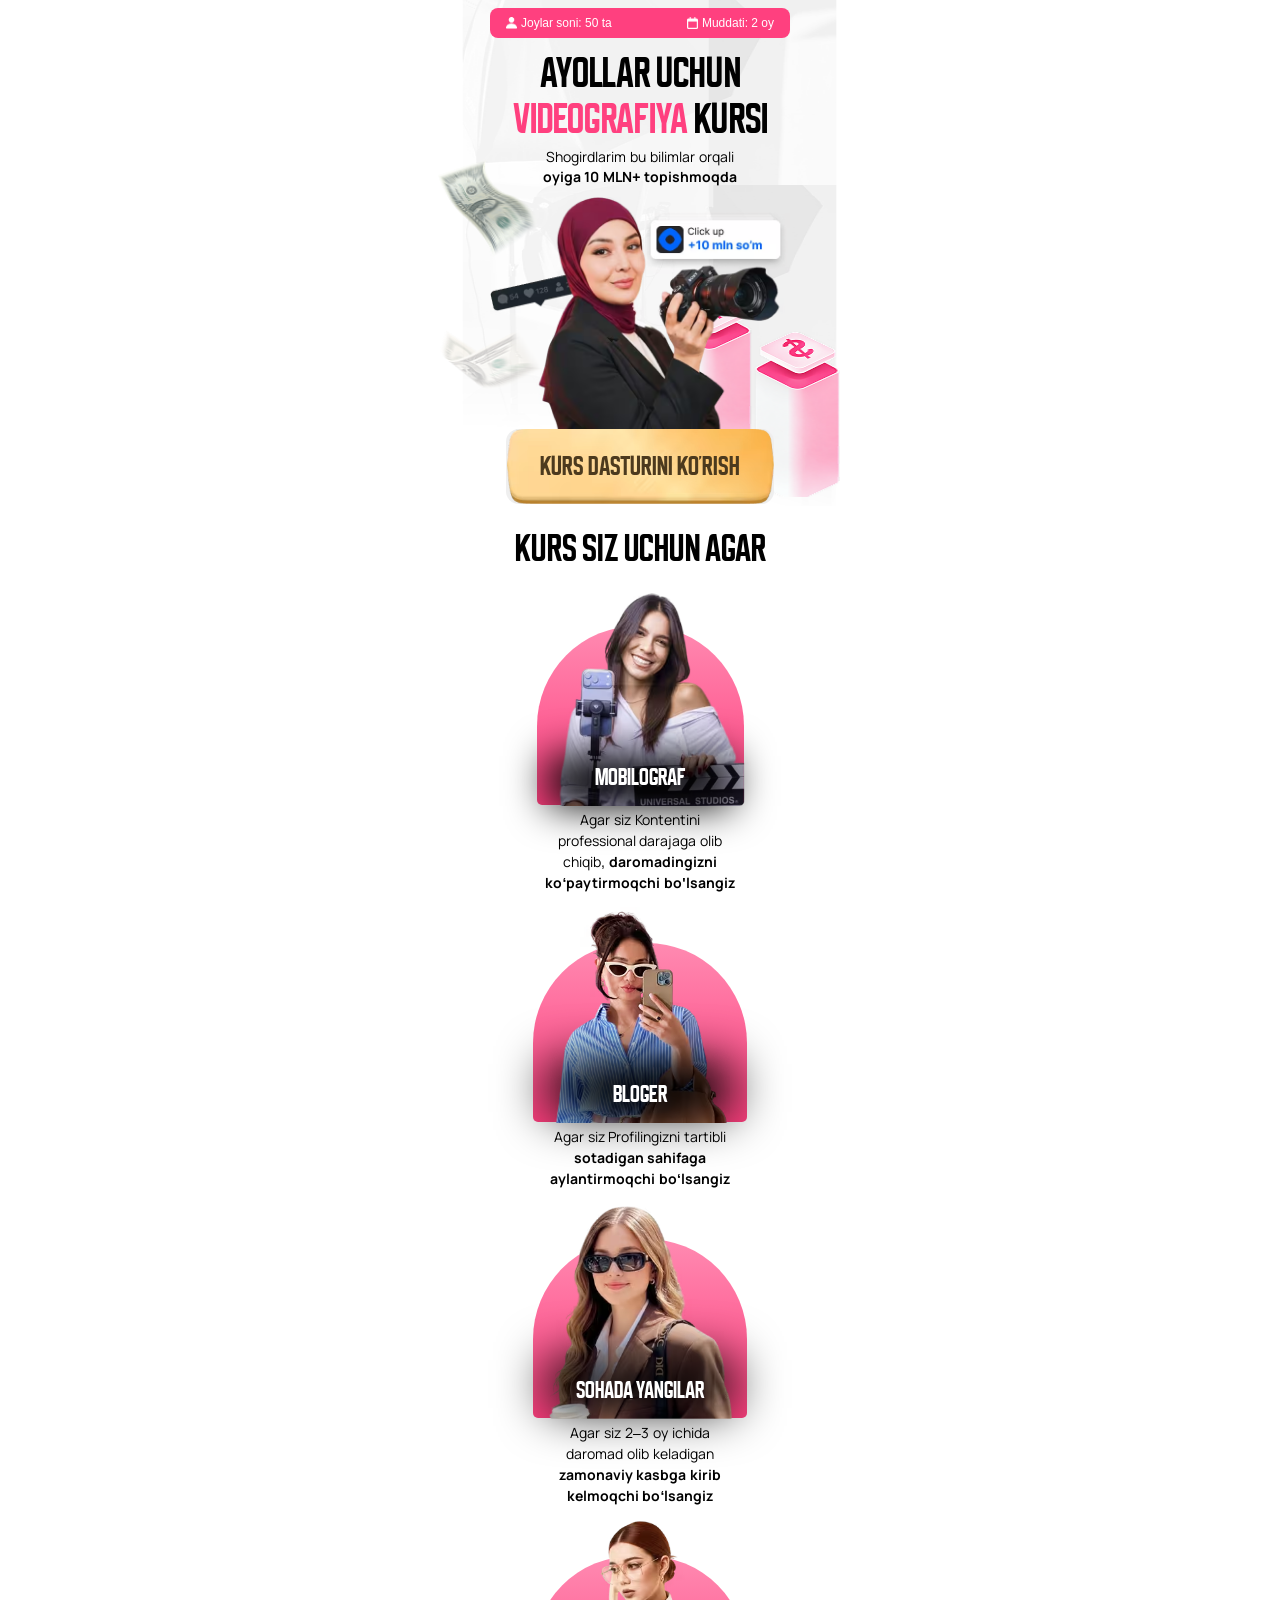
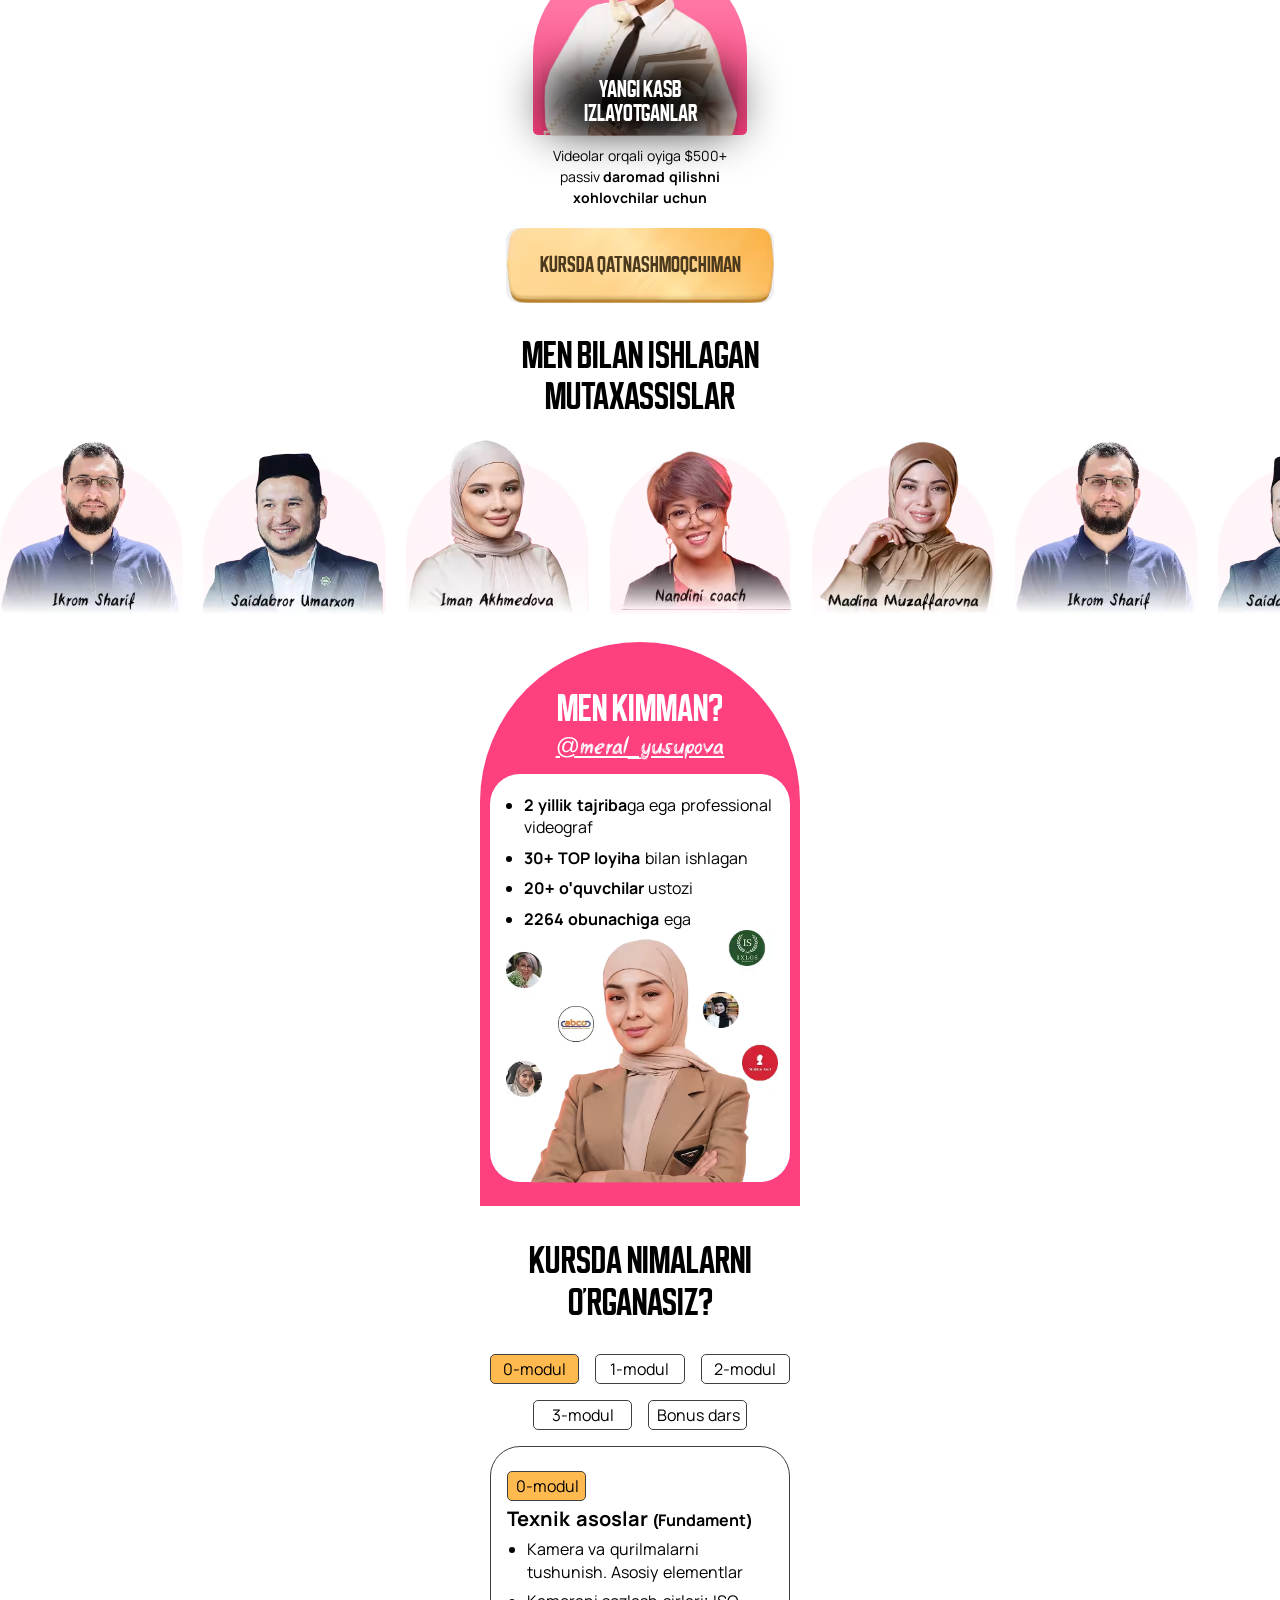
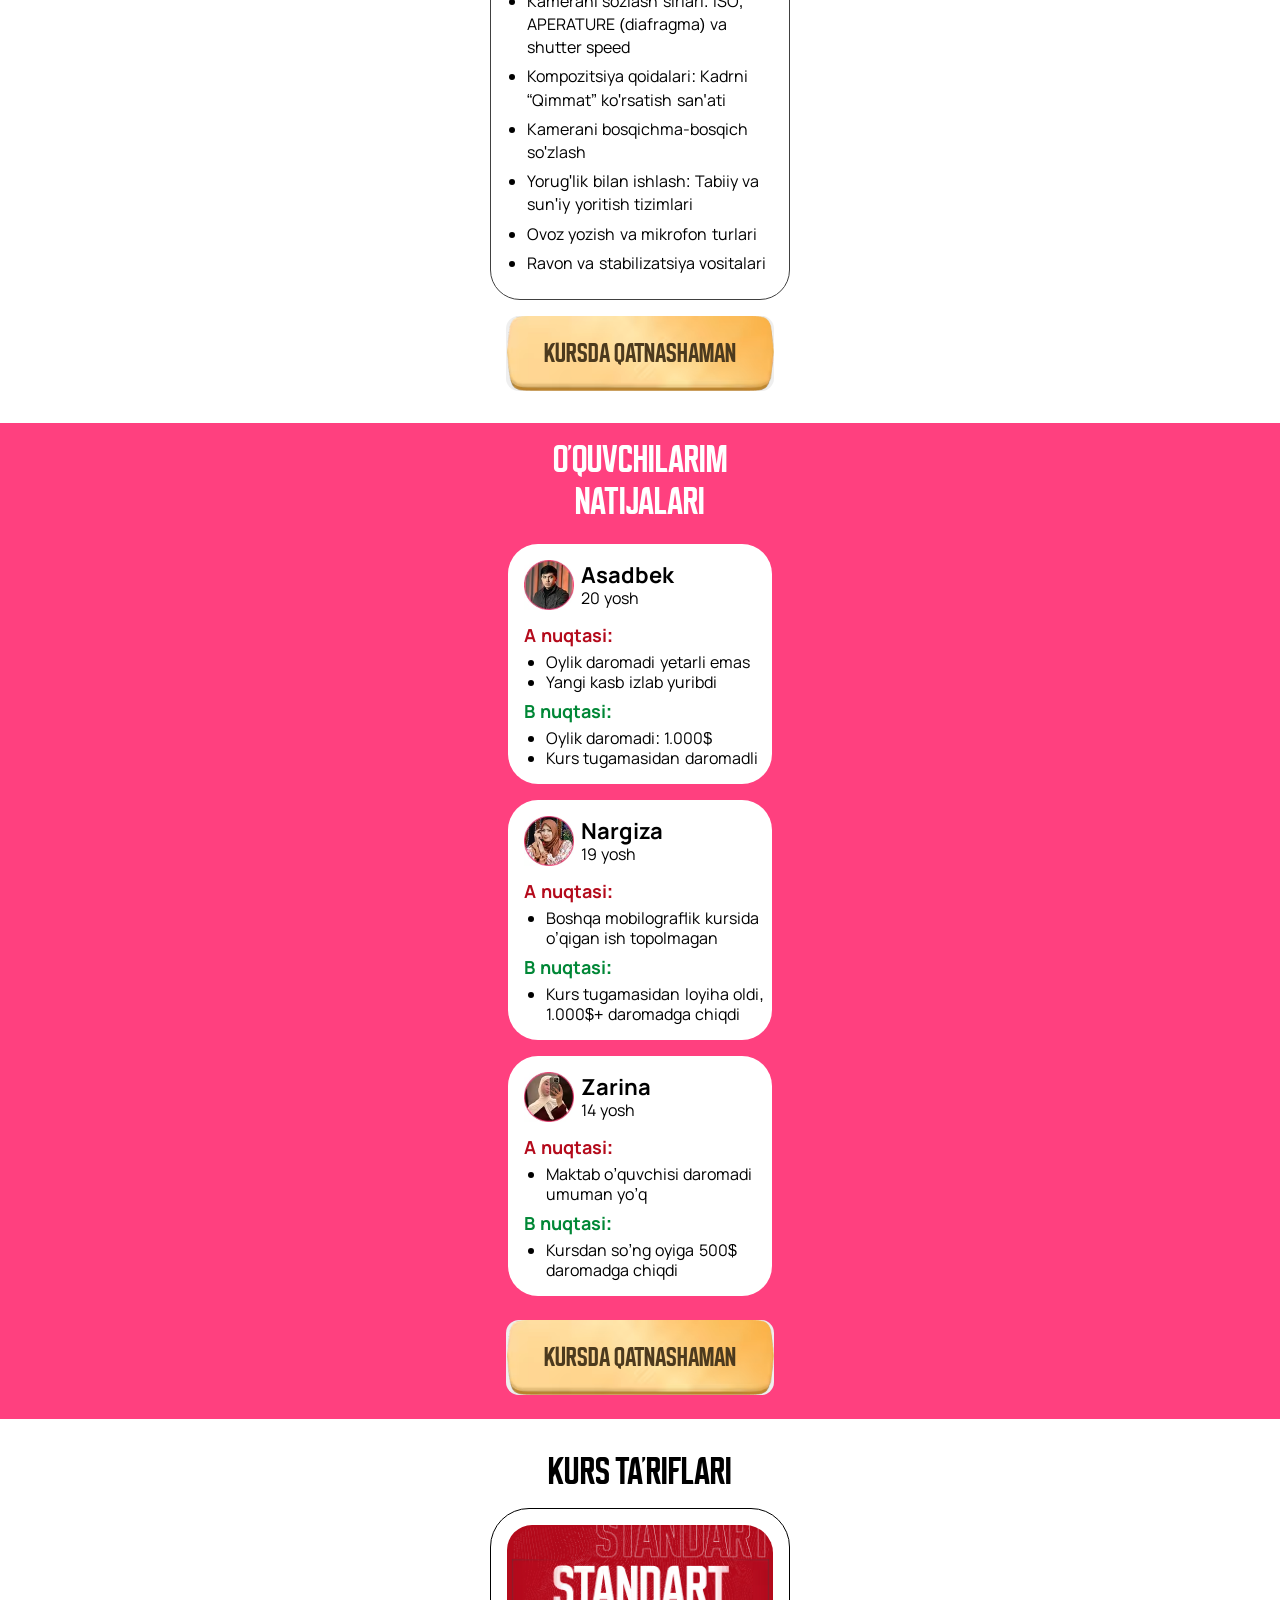
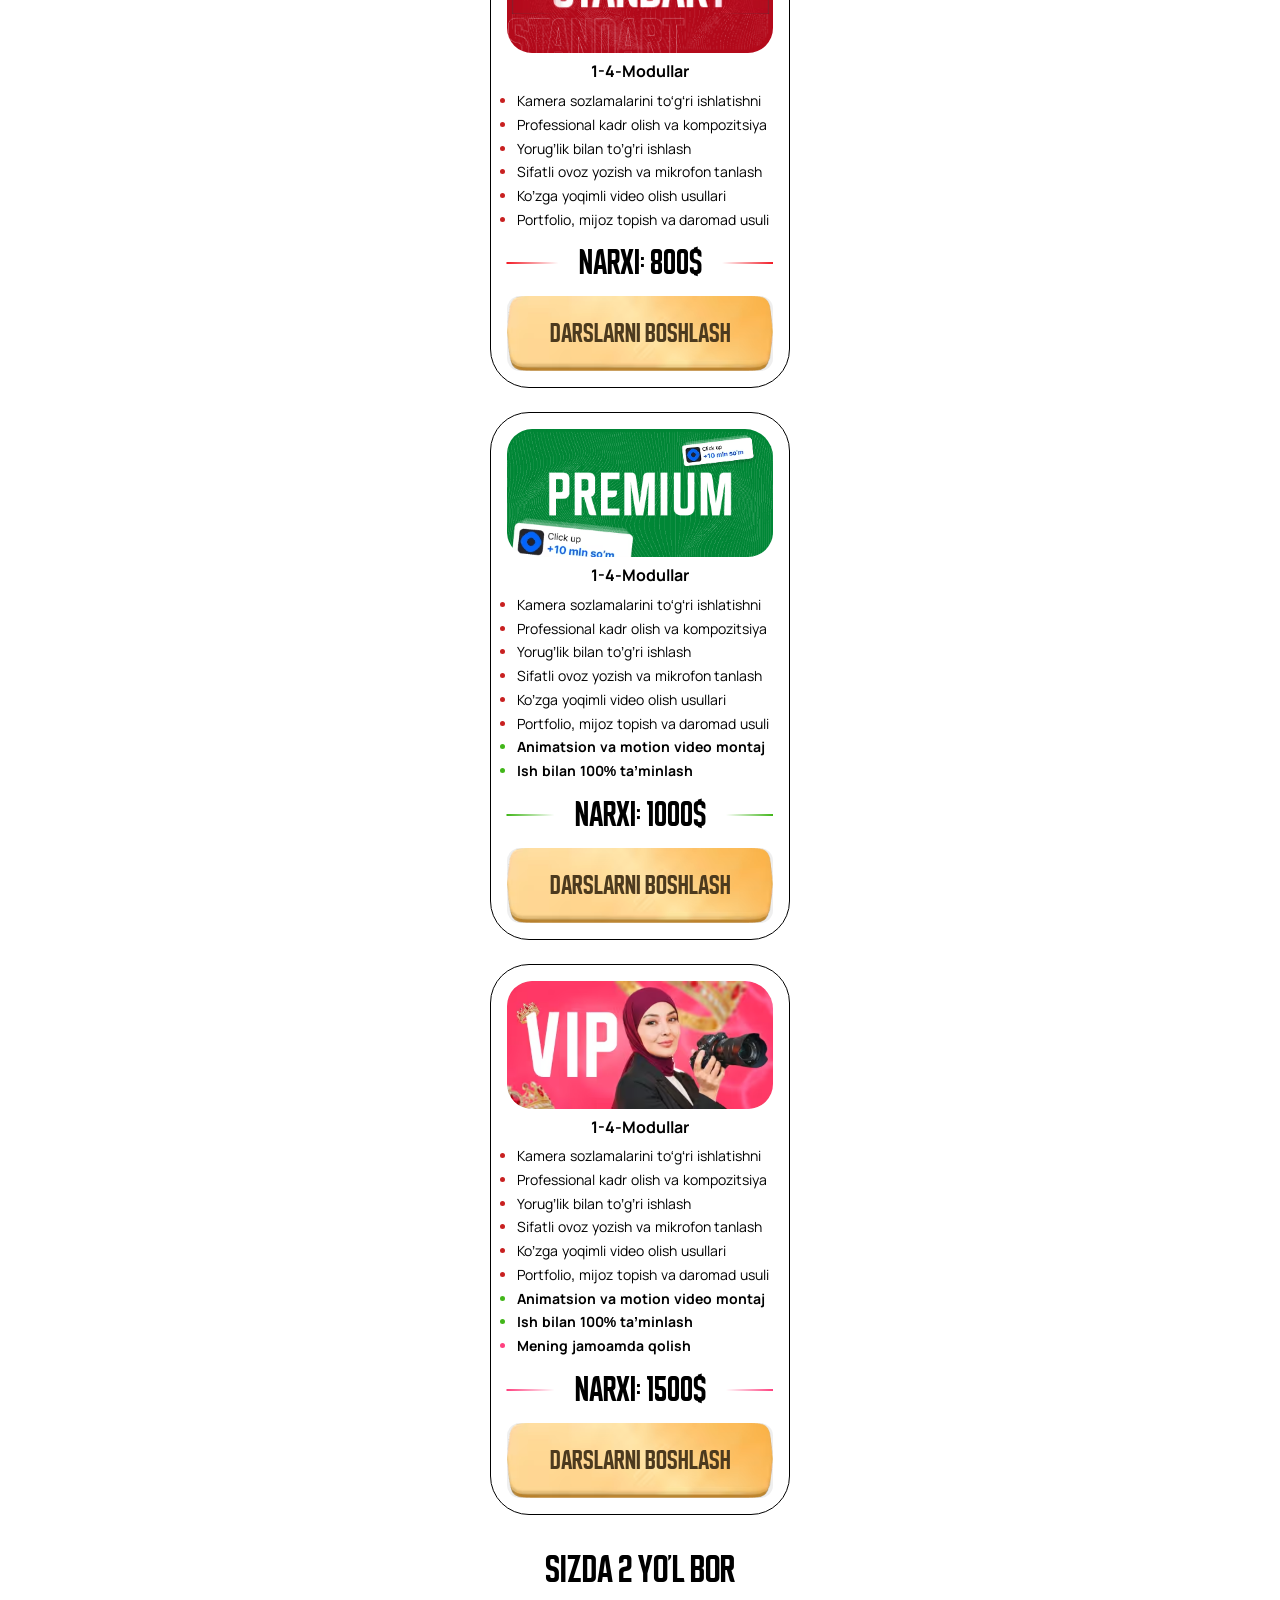
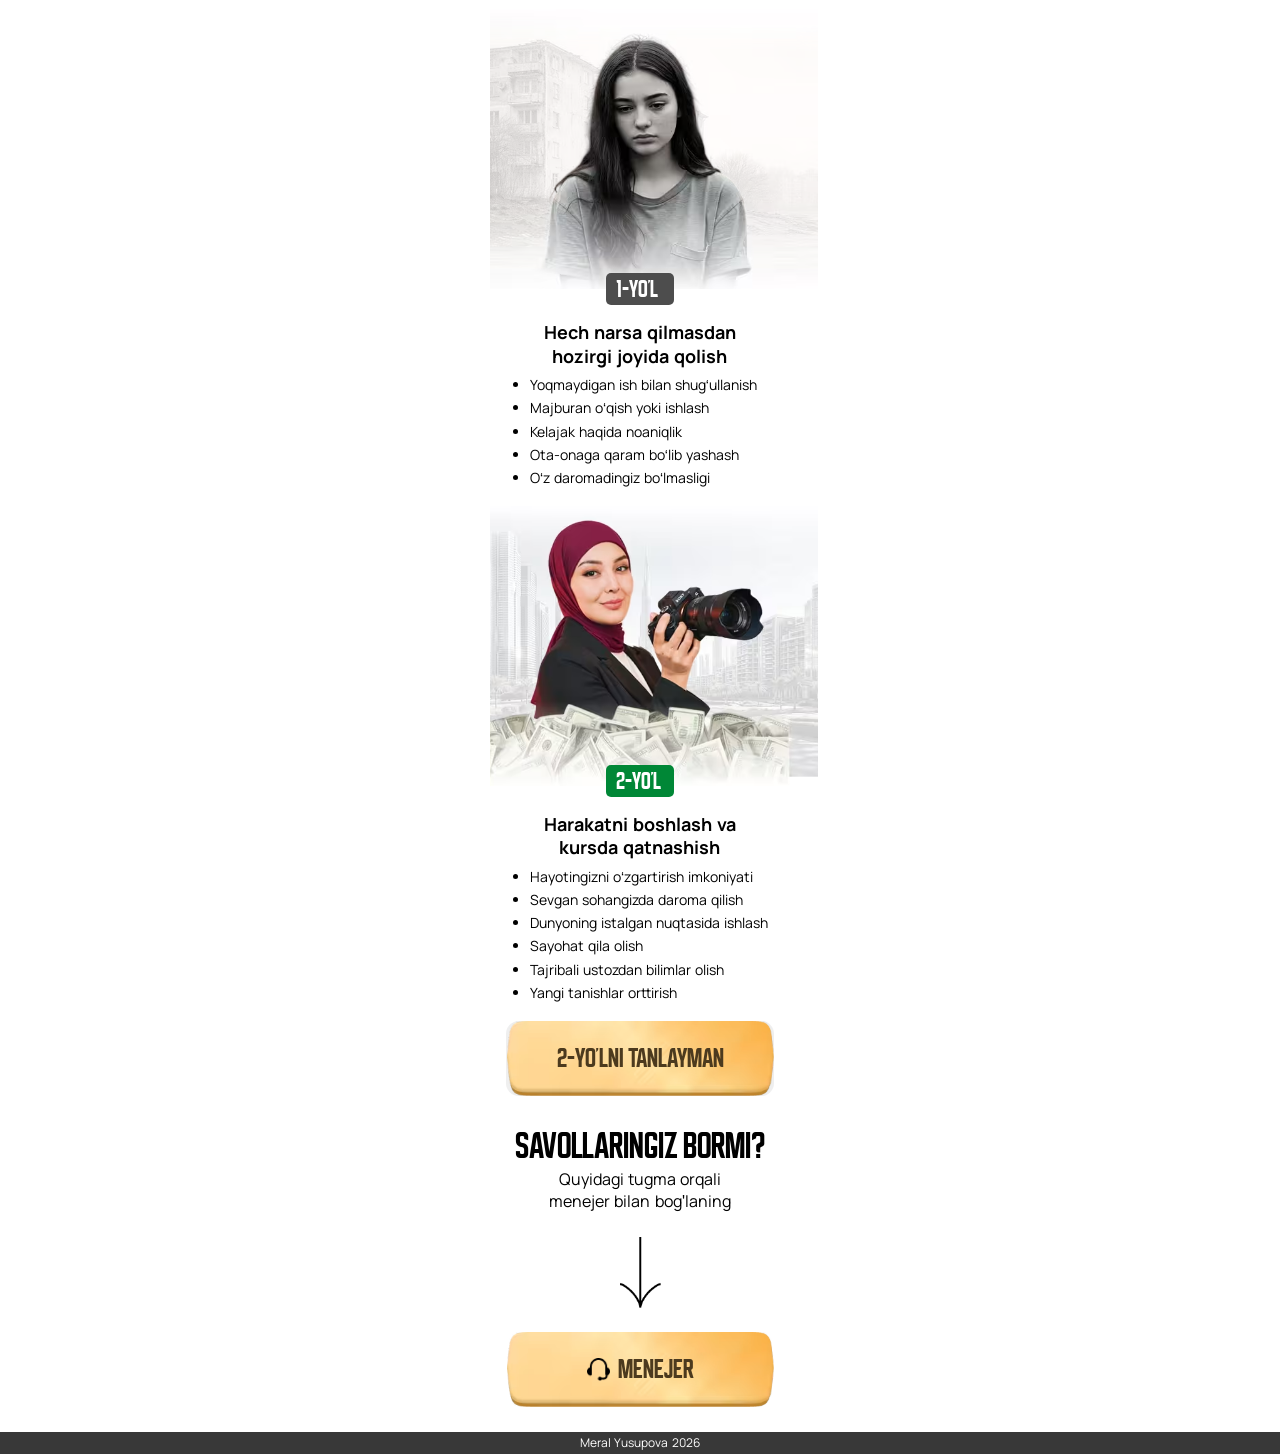
==== commit 204c72d9: "push" ====
--- a/index.html
+++ b/index.html
@@ -247,10 +247,10 @@
                 <div class="result__content">
                     <div class="result__info">
                         <div class="result__item">
-                            <img src="./images/logo.avif" loading="lazy" decoding="async" width="50" height="50"
+                            <img src="./images/result/1.avif" loading="lazy" decoding="async" width="50" height="50"
                                 alt="logo">
                             <div class="result__item-min">
-                                <h3>Muntazir</h3>
+                                <h3>Asadbek</h3>
                                 <p>20 yosh</p>
                             </div>
                         </div>
@@ -258,24 +258,24 @@
                         <h4 class="result__title">A nuqtasi:</h4>
 
                         <ul>
-                            <li>Oylik daromadi yo'q</li>
-                            <li>Qarzlari ko'payib ketgan</li>
+                            <li>Oylik daromadi yetarli emas</li>
+                            <li>Yangi kasb izlab yuribdi</li>
                         </ul>
 
                         <h4 class="result__title" style="color: #008736; padding-top: 10px;">B nuqtasi:</h4>
 
                         <ul>
-                            <li>Oylik daromadi 5mln+</li>
-                            <li>Barcha qarzlarini yopgan</li>
+                            <li>Oylik daromadi: 1.000$</li>
+                            <li>Kurs tugamasidan daromadli </li>
                         </ul>
                     </div>
 
                     <div class="result__info">
                         <div class="result__item">
-                            <img src="./images/logos.avif" loading="lazy" decoding="async" width="50" height="50"
+                            <img src="./images/result/2.avif" loading="lazy" decoding="async" width="50" height="50"
                                 alt="logo">
                             <div class="result__item-min">
-                                <h3>Umidbek</h3>
+                                <h3>Nargiza</h3>
                                 <p>19 yosh</p>
                             </div>
                         </div>
@@ -283,40 +283,39 @@
                         <h4 class="result__title">A nuqtasi:</h4>
 
                         <ul>
-                            <li>Oylik daromadi yo'q</li>
-                            <li>Qarzlari ko'payib ketgan</li>
+                            <li>Boshqa mobilograflik kursida o’qigan ish topolmagan</li>
                         </ul>
 
                         <h4 class="result__title" style="color: #008736; padding-top: 10px;">B nuqtasi:</h4>
 
                         <ul>
-                            <li>Oylik daromadi 5mln+</li>
-                            <li>Barcha qarzlarini yopgan</li>
+                            <li>Kurs tugamasidan loyiha 
+                                oldi, 1.000$+ daromadga chiqdi</li>
                         </ul>
                     </div>
 
                     <div class="result__info">
                         <div class="result__item">
-                            <img src="./images/logo.avif" loading="lazy" decoding="async" width="50" height="50"
+                            <img src="./images/result/3.avif" loading="lazy" decoding="async" width="50" height="50"
                                 alt="logo">
                             <div class="result__item-min">
-                                <h3>Nazmina</h3>
-                                <p>27 yosh</p>
+                                <h3>Zarina</h3>
+                                <p>14 yosh</p>
                             </div>
                         </div>
 
                         <h4 class="result__title">A nuqtasi:</h4>
 
                         <ul>
-                            <li>Oylik daromadi yo'q</li>
-                            <li>Qarzlari ko'payib ketgan</li>
+                            <li>Maktab o’quvchisi daromadi <br>
+                                umuman yo’q</li>
                         </ul>
 
                         <h4 class="result__title" style="color: #008736; padding-top: 10px;">B nuqtasi:</h4>
 
                         <ul>
-                            <li>Oylik daromadi 5mln+</li>
-                            <li>Barcha qarzlarini yopgan</li>
+                            <li>Kursdan so’ng oyiga 500$ <br>
+                                daromadga chiqdi</li>
                         </ul>
                     </div>
                 </div>
@@ -331,45 +330,60 @@
 
                 <div class="tariff__box" style="margin-bottom: 24px;">
                     <div class="tariff__top">
-                        <h3>start pro</h3>
-                    </div>
-
-                    <h4 class="tariff__title">Videografiyani o'rganib mustaqil <br> ishlamoqchi bo'lganlar uchun:</h4>
+                    </div>
+
+                    <h4 class="tariff__title">1-4-Modullar</h4>
                     <ul class="tariff__nav">
-                        <li>Kurs modullarining barchasida o'qiysiz</li>
-                        <li>Kamera bilan to‘g‘ri ishlash darsi</li>
-                        <li>Video kadr, yorug‘lik va rakurslar</li>
-                        <li>Reels, promo va tadbir videolarini olish</li>
-                        <li>Video montaj qilish</li>
-                        <li>Kurs so'ngida tayyor portfolio bo'ladi</li>
-                    </ul>
-
-                    <h5 class="tariff__subtitle">narxi: 500$</h5>
+                        <li>Kamera sozlamalarini to‘g‘ri ishlatishni </li>
+                        <li>Professional kadr olish va kompozitsiya</li>
+                        <li>Yorug’lik bilan to’g’ri ishlash</li>
+                        <li>Sifatli ovoz yozish va mikrofon tanlash</li>
+                        <li>Ko’zga yoqimli video olish usullari</li>
+                        <li>Portfolio, mijoz topish va daromad usuli</li>
+                    </ul>
+
+                    <h5 class="tariff__subtitle">narxi: 800$</h5>
                     <button class="hero__btn registerBtn">darslarni boshlash</button>
                 </div>
 
+                <div class="tariff__box" style="margin-bottom: 24px;">
+                    <div class="tariff__tops">
+                    </div>
+
+                    <h4 class="tariff__title">1-4-Modullar</h4>
+                    <ul class="tariff__nav">
+                        <li>Kamera sozlamalarini to‘g‘ri ishlatishni </li>
+                        <li>Professional kadr olish va kompozitsiya</li>
+                        <li>Yorug’lik bilan to’g’ri ishlash</li>
+                        <li>Sifatli ovoz yozish va mikrofon tanlash</li>
+                        <li>Ko’zga yoqimli video olish usullari</li>
+                        <li>Portfolio, mijoz topish va daromad usuli</li>
+                        <li class="tariff__dot"><b>Animatsion va motion video montaj</b></li>
+                        <li class="tariff__dot"><b>Ish bilan 100% ta’minlash</b></li>
+                    </ul>
+
+                    <h5 class="tariff__subtitles">narxi: 1000$</h5>
+                    <button class="hero__btn registerBtn">darslarni boshlash</button>
+                </div>
+
                 <div class="tariff__box">
-                    <div class="tariff__tops">
-                        <h3>career pro</h3>
-                    </div>
-
-                    <h4 class="tariff__title">Kursni tugatiboq tez loyiha olib daromad qilmoqchi bo'lganlarga</h4>
+                    <div class="tariff__topss">
+                    </div>
+
+                    <h4 class="tariff__title">1-4-Modullar</h4>
                     <ul class="tariff__nav">
-                        <li>Kurs modullarining barchasida o'qiysiz</li>
-                        <li>Kamera bilan to‘g‘ri ishlash darsi</li>
-                        <li>Video kadr, yorug‘lik va rakurslar</li>
-                        <li>Reels, promo va tadbir videolarini olish</li>
-                        <li>Video montaj qilish</li>
-                        <li>Kurs so'ngida tayyor portfolio bo'ladi</li>
-                        <li>Sizni ishga tayyorlab beramiz</li>
-                        <li>Portfolio va CV'ni tog'ri tuzib chiqamiz</li>
-                        <li>Kurs tugagach sizga ish topib beriladi</li>
-                        <li>Mijoz to'g'ri gaplashish sirlari</li>
-                        <li>Ishni qimmatga sotishni o'rganasiz</li>
-                        <li>Kursdan keyingi qo'llab quvvatlash</li>
-                    </ul>
-
-                    <h5 class="tariff__subtitles">narxi: 700$</h5>
+                        <li>Kamera sozlamalarini to‘g‘ri ishlatishni </li>
+                        <li>Professional kadr olish va kompozitsiya</li>
+                        <li>Yorug’lik bilan to’g’ri ishlash</li>
+                        <li>Sifatli ovoz yozish va mikrofon tanlash</li>
+                        <li>Ko’zga yoqimli video olish usullari</li>
+                        <li>Portfolio, mijoz topish va daromad usuli</li>
+                        <li class="tariff__dot"><b>Animatsion va motion video montaj</b></li>
+                        <li class="tariff__dot"><b>Ish bilan 100% ta’minlash</b></li>
+                        <li class="tariff__dots"><b>Mening jamoamda qolish</b></li>
+                    </ul>
+
+                    <h5 class="tariff__subtitlet">narxi: 1500$</h5>
                     <button class="hero__btn registerBtn">darslarni boshlash</button>
                 </div>
             </div>
--- a/css/modal.css
+++ b/css/modal.css
@@ -1 +1,928 @@
-@font-face { font-family: "Buyan"; src: url(../font/BuyanBold.woff2); font-display: swap; } @font-face { font-family: "beer"; src: url(../font/beer-money-regular-ultra-subset-v2\ \(2\).woff2); font-display: swap; } @font-face { font-family: "Manrope"; src: url(../font/Manrope-Bold-ultra-subset.woff2); font-weight: 700; font-display: swap; } @font-face { font-family: "Manrope"; src: url(../font/Manrope-Regular-ultra-subset\ \(2\).woff2); font-weight: 400; font-display: swap; } .users { padding-bottom: 32px; } .users__title { font-family: Buyan, sans-serif; font-weight: 700; font-size: 38px; line-height: 110%; text-align: center; letter-spacing: 3%; margin-bottom: 56px; } .users__row { display: flex; flex-direction: column; align-items: center; justify-content: center; margin: 0 auto; margin-bottom: -30px; } .users__col { display: flex; flex-direction: column; align-items: center; justify-content: center; margin-left: auto; position: relative; margin-right: auto; margin-bottom: 50px; } .users__col-min { background: linear-gradient(180deg, #FF8AB1 0%, #FF407F 100%); border-top-left-radius: 100px; border-top-right-radius: 100px; border-bottom-right-radius: 5px; border-bottom-left-radius: 5px; } .users__col-min img { margin-top: -36px; margin-bottom: -5px; object-fit: contain; } .users__col h3 { font-family: Buyan, sans-serif; font-weight: 700; font-size: 24px; line-height: 100%; text-align: center; margin-bottom: 20px; position: relative; z-index: 4; color: white; margin-top: -40px; } .users__col p { font-family: Manrope, sans-serif; font-weight: 400; font-size: 14px; line-height: 150%; position: relative; z-index: 4; text-align: center; } .slider { overflow: hidden; width: 100%; } .slider-track { display: flex; gap: 20px; width: max-content; animation: scrollSlider 20s linear infinite; } .slider-track img { max-width: 183px; width: 100%; flex-shrink: 0; } .sliderBox { padding-bottom: 28px; } @keyframes scrollSlider { from { transform: translateX(0); } to { transform: translateX(-50%); } } .speaker { padding-bottom: 34px; } .speaker__container { background-color: #FF407F; border-top-left-radius: 165px; border-top-right-radius: 165px; padding: 46px 10px 24px 10px; } .speaker__link { font-family: "beer", sans-serif; font-weight: 400; font-size: 24px; line-height: 100%; text-align: center; margin-bottom: 16px; color: white; display: flex; align-items: center; justify-content: center; } .speaker__info { border-radius: 30px; background-color: white; padding: 20px 12px 0 16px; } .speaker__nav { display: flex; flex-direction: column; gap: 8px; margin-left: 18px; } .speaker__nav li { font-family: Manrope, sans-serif; font-weight: 400; font-size: 16px; line-height: 140%; } .speaker__images { margin-bottom: -5px; } .learn { padding-bottom: 32px; } .learn__row { margin-bottom: 16px; } .learn__col { display: flex; align-items: center; justify-content: center; gap: 16px; } .learn__row span { max-width: 99px; width: 100%; border: 1px solid #404040; border-radius: 5px; padding: 6px 8px; font-family: Manrope, sans-serif; font-weight: 400; font-size: 16px; line-height: 100%; text-align: center; } .learn__span { max-width: 79px; width: 100%; border: 1px solid #404040; border-radius: 5px; padding: 6px 8px; font-family: Manrope, sans-serif; font-weight: 400; font-size: 16px; line-height: 100%; background-color: #FFBA4F; text-align: center; } .learn__row-bunus { max-width: 89px; white-space: nowrap; width: 100%; border: 1px solid #404040; border-radius: 5px; padding: 6px 8px; font-family: Manrope, sans-serif; font-weight: 400; font-size: 16px; line-height: 100%; text-align: center; } .learn__info { border-radius: 30px; border: 1px solid #404040; max-width: 300px; width: 100%; margin-bottom: 16px; padding: 24px 20px 24px 16px; } .learn__info h3 { font-family: Manrope, sans-serif; font-weight: 700; font-size: 20px; line-height: 100%; margin-bottom: 8px; } .learn__info h3 span { font-size: 16px; } .learn__nav { margin-left: 20px; display: flex; flex-direction: column; gap: 6px; } .learn__nav li { font-family: Manrope, sans-serif; font-weight: 400; font-size: 16px; line-height: 145%; } .learn__info { display: none; } .learn__info.active { display: block; } .tab-btn { cursor: pointer; } .tab-btn.active { background: #FFBA4F; } .result { padding-top: 16px; padding-bottom: 24px; background-color: #FF407F; } .result__content { display: flex; flex-direction: column; align-items: center; justify-content: center; margin-bottom: 24px; gap: 16px; } .result__info { background-color: white; border-radius: 30px; padding: 16px 0 16px 16px; max-width: 264px; width: 100%; } .result__item { display: flex; align-items: center; gap: 7px; margin-bottom: 16px; } .result__item-min h3 { font-family: Manrope, sans-serif; font-weight: 700; font-size: 22px; line-height: 100%; text-align: center; margin-bottom: 4px; } .result__item-min p { font-family: Manrope, sans-serif; font-weight: 400; font-size: 16px; line-height: 100%; } .result__title { font-family: Manrope, sans-serif; font-weight: 700; font-size: 18px; line-height: 100%; margin-bottom: 8px; color: #B40A1B; } .result__info li { margin-left: 22px; font-family: Manrope, sans-serif; font-weight: 400; font-size: 16px; line-height: 125%; } .tariff { padding-top: 32px; padding-bottom: 34px; } .tariff__box { border-radius: 39px; background-color: white; border: 1px solid #000000; max-width: 300px; width: 100%; padding: 16px; } .tariff__top { background-image: url(../images/tariff/1.avif); background-repeat: no-repeat; background-size: cover; background-position: center; border-radius: 25px 28px 25px 25px; padding: 34px 0; margin-bottom: 8px; background-color: #B40A1B; } .tariff__tops { background-image: url(../images/tariff/2.avif); background-repeat: no-repeat; background-size: cover; background-position: top; border-radius: 25px 28px 25px 25px; padding: 34px 0; margin-bottom: 8px; background-color: #008736; } .tariff__top h3 { font-family: Buyan, sans-serif; font-weight: 700; font-size: 60px; text-align: center; line-height: 100%; color: white; } .tariff__tops h3 { font-family: Buyan, sans-serif; font-weight: 700; font-size: 60px; text-align: center; line-height: 100%; color: white; } .tariff__title { font-family: Manrope, sans-serif; font-weight: 700; font-size: 16px; line-height: 130%; text-align: center; margin-bottom: 8px; } .tariff__nav { display: flex; flex-direction: column; gap: 2px; margin-left: 10px; margin-bottom: 16px; } .tariff__nav li { font-family: Manrope, sans-serif; font-weight: 400; font-size: 14px; line-height: 155%; } .tariff__nav li::marker { color: #C82020; } .tariff__subtitle { font-family: Buyan, sans-serif; font-weight: 700; font-size: 34px; line-height: 100%; text-align: center; margin-bottom: 16px; display: flex; align-items: center; justify-content: center; gap: 20px; } .tariff__subtitle::before { content: ""; flex: 1; height: 1px; border: 1px solid; border-image-source: linear-gradient(270deg, rgba(242, 27, 38, 0) 0%, #F21B26 100%); border-image-slice: 1; } .tariff__subtitle::after { content: ""; flex: 1; height: 1px; border: 1px solid; border-image-source: linear-gradient(90deg, rgba(242, 27, 38, 0) 0%, #F21B26 100%); border-image-slice: 1; } .tariff__subtitles { font-family: Buyan, sans-serif; font-weight: 700; font-size: 34px; line-height: 100%; text-align: center; margin-bottom: 16px; display: flex; align-items: center; justify-content: center; gap: 20px; } .tariff__subtitles::before { content: ""; flex: 1; height: 1px; border: 1px solid; border-image-source: linear-gradient(270deg, rgba(242, 27, 38, 0) 0%, #41B619 100%); border-image-slice: 1; } .tariff__subtitles::after { content: ""; flex: 1; height: 1px; border: 1px solid; border-image-source: linear-gradient(90deg, rgba(242, 27, 38, 0) 0%, #41B619 100%); border-image-slice: 1; } .ways__images { object-fit: cover; } .users__info { max-width: 68px; position: relative; z-index: 3; width: 100%; background-color: #4D4D4D; margin-bottom: 16px; display: flex; white-space: nowrap; margin-left: auto; margin-right: auto; font-family: Buyan, sans-serif; font-weight: 700; font-size: 24px; line-height: 100%; text-align: center; color: white; text-align: center; border-radius: 5px; padding: 4px 10px; } .ways__subtitle { font-family: Manrope, sans-serif; font-weight: 700; font-size: 18px; line-height: 130%; text-align: center; margin-bottom: 8px; } .ways__nav { display: flex; flex-direction: column; gap: 5px; margin: 0 auto; margin-left: 40px; max-width: 231px; width: 100%; margin-bottom: 19px; } .ways__nav li { font-family: Manrope, sans-serif; font-weight: 400; font-size: 14px; line-height: 130%; } .question { padding-top: 32px; padding-bottom: 25px; } .question__title { font-family: Buyan, sans-serif; font-weight: 700; font-size: 36px; line-height: 100%; text-align: center; margin-bottom: 4px; } .question__text { font-family: Manrope, sans-serif; font-weight: 400; font-size: 16px; line-height: 140%; text-align: center; margin-bottom: 24px; } .question__images { max-width: 41px; margin: 0 auto; display: flex; margin-bottom: 24px; width: 100%; height: 71px; } .footer { background-color: #383838; padding: 5px 0; } .text { font-family: Manrope, sans-serif; font-weight: 400; font-size: 12px; line-height: 100%; color: white; text-align: center; } @media (max-width:400px) { .ways__images { margin-left: -10px; } } .homeModal, .homeModalOverlay { position: fixed; top: 0; height: 100vh; width: 100%; left: 0; } .homeModal { z-index: 30; justify-content: center; align-items: center; display: flex; } .homeModalOverlay { background-color: rgba(0, 0, 0, 0.3); backdrop-filter: blur(5px); } .homeFormContainer { position: relative; z-index: 30; background-color: #fff; color: #000; border-radius: 8px; padding: 20px 40px 40px; width: 100%; max-width: 520px; box-shadow: 0 4px 12px rgba(0, 0, 0, 0.1); margin: 0 20px; position: fixed; top: 50%; left: 50%; transform: translate(-50%, -50%); } .homeFormTop { display: flex; justify-content: space-between; } .homeFormTopTitle { font-family: Inter, sans-serif; font-size: clamp(21px, 6.6vw, 24px); margin: 0 0 20px; color: #000; font-weight: 600; text-align: center; margin-left: auto; margin-right: auto; } .closeButton { background: 0 0; border: none; cursor: pointer; padding: 4px; justify-content: center; align-items: center; display: flex; position: absolute; top: 20px; right: 20px; color: #000; } .homeFormErrorText { color: #e53e3e; margin-bottom: 12px; font-size: 14px; font-family: system-ui, -apple-system, BlinkMacSystemFont, "Segoe UI", sans-serif; padding-top: 5px; padding-bottom: 5px; } .HomeFormRowInput, .HomeFormRowLabel { font-family: system-ui, -apple-system, BlinkMacSystemFont, "Segoe UI", sans-serif; font-size: 18px; } .HomeFormRow { margin-bottom: 20px; } .HomeFormRowLabel { display: block; margin-bottom: 6px; color: #000; } .HomeFormRowInput { width: 100%; padding: 10px 16px; border: 1px solid #c9c9c9; min-height: 48px; background-color: #f3f7f8; border-radius: 6px; font-weight: 400; outline: 0; height: 50px; transition: border-color 0.2s; } .HomeFormRowInput:focus { border-color: #BD8530; } .HomeFormRowInput::placeholder { color: #aaa; } .HomeFormBtn { font-family: sans-serif; height: 60px; width: 100%; cursor: pointer; border-radius: 10px; background-color: #BD8530; transition: 0.3s; font-weight: 700; font-size: 28px; color: white; text-transform: uppercase; border: none; position: relative; display: flex; align-items: center; justify-content: center; } .phone-input-container { display: flex; align-items: center; position: relative; border: 1px solid #c9c9c9; background-color: transparent; border-radius: 6px; } .phone-input-container:focus { border-color: #e71f1f; } .selected-code { display: flex; margin-left: 10px; } .country-selector { position: relative; margin-right: 10px; } .selected-country { display: flex; align-items: center; padding: 10px; padding-right: 0; border-radius: 6px; cursor: pointer; min-height: 50px; font-family: sans-serif !important; font-size: 18px; font-weight: 400 !important; min-width: max-content; border: none; background-color: transparent; } .country-dropdown { position: absolute; top: 110%; left: 0; width: 100%; background-color: #fff; border: 1px solid #c9c9c9; border-radius: 6px; box-shadow: 0 4px 12px rgba(0, 0, 0, 0.1); z-index: 40; max-height: 200px; overflow-y: auto; font-family: sans-serif !important; font-weight: 400 !important; } .country-option { display: flex; justify-content: space-between; align-items: center; padding: 10px; cursor: pointer; font-family: sans-serif; font-weight: 400 !important; } .country-option:hover { background-color: #f3f7f8; } .country-option.selected { background-color: #e6f0fa; } @media screen and (max-width: 768px) { .homeFormContainer { max-width: 100%; padding: 80px 20px 20px; margin: 0; border-radius: 6px; height: 100vh; } .homeFormTopTitle { text-align: center; max-width: 408px; margin-left: auto; margin-right: auto; font-weight: 700; margin-bottom: 15px; } .homeFormTop { flex-direction: column; align-items: flex-start; } .closeButton { width: 100%; height: 50px; background-color: #000; color: #fff; padding-right: 20px; top: 0; left: 0; justify-content: end; } .homeFormErrorText { font-size: 12px; margin-bottom: 8px; } .HomeFormRowLabel { margin-bottom: 6px; } .HomeFormRowInput { padding: 0 12px; min-height: 40px; background-color: transparent; } .HomeFormRowInput::placeholder { color: #a3a3a3; } .HomeFormBtn { font-size: 18px; font-weight: 700; margin-top: 24px; } } @media screen and (max-width: 480px) { .homeFormContainer { max-width: 100%; padding: 80px 20px 20px; margin: 0; border-radius: 6px; height: 100vh; } .homeFormTopTitle { text-align: center; margin: 0 auto 15px; } .homeFormErrorText { font-size: 12px; margin-bottom: 8px; } .HomeFormRowLabel { margin-bottom: 6px; } .HomeFormRowInput { padding: 0 12px; min-height: 40px; background-color: transparent; border-radius: 10px; } .HomeFormRowInput::placeholder { color: #a3a3a3; } .HomeFormBtn { font-size: 16px; padding: 10px 0; margin-top: 24px; height: 50px; } }+@font-face {
+    font-family: "Buyan";
+    src: url(../font/BuyanBold.woff2);
+    font-display: swap;
+}
+
+@font-face {
+    font-family: "beer";
+    src: url(../font/beer-money-regular-ultra-subset-v2\ \(2\).woff2);
+    font-display: swap;
+}
+
+@font-face {
+    font-family: "Manrope";
+    src: url(../font/Manrope-Bold-ultra-subset.woff2);
+    font-weight: 700;
+    font-display: swap;
+}
+
+@font-face {
+    font-family: "Manrope";
+    src: url(../font/Manrope-Regular-ultra-subset\ \(2\).woff2);
+    font-weight: 400;
+    font-display: swap;
+}
+
+.users {
+    padding-bottom: 32px;
+}
+
+.users__title {
+    font-family: Buyan, sans-serif;
+    font-weight: 700;
+    font-size: 38px;
+    line-height: 110%;
+    text-align: center;
+    letter-spacing: 3%;
+    margin-bottom: 56px;
+}
+
+.users__row {
+    display: flex;
+    flex-direction: column;
+    align-items: center;
+    justify-content: center;
+    margin: 0 auto;
+    margin-bottom: -30px;
+}
+
+.users__col {
+    display: flex;
+    flex-direction: column;
+    align-items: center;
+    justify-content: center;
+    margin-left: auto;
+    position: relative;
+    margin-right: auto;
+    margin-bottom: 50px;
+}
+
+.users__col-min {
+    background: linear-gradient(180deg, #FF8AB1 0%, #FF407F 100%);
+    border-top-left-radius: 100px;
+    border-top-right-radius: 100px;
+    border-bottom-right-radius: 5px;
+    border-bottom-left-radius: 5px;
+}
+
+.users__col-min img {
+    margin-top: -36px;
+    margin-bottom: -5px;
+    object-fit: contain;
+}
+
+.users__col h3 {
+    font-family: Buyan, sans-serif;
+    font-weight: 700;
+    font-size: 24px;
+    line-height: 100%;
+    text-align: center;
+    margin-bottom: 20px;
+    position: relative;
+    z-index: 4;
+    color: white;
+    margin-top: -40px;
+}
+
+.users__col p {
+    font-family: Manrope, sans-serif;
+    font-weight: 400;
+    font-size: 14px;
+    line-height: 150%;
+    position: relative;
+    z-index: 4;
+    text-align: center;
+}
+
+.slider {
+    overflow: hidden;
+    width: 100%;
+}
+
+.slider-track {
+    display: flex;
+    gap: 20px;
+    width: max-content;
+    animation: scrollSlider 20s linear infinite;
+}
+
+.slider-track img {
+    max-width: 183px;
+    width: 100%;
+    flex-shrink: 0;
+}
+
+.sliderBox {
+    padding-bottom: 28px;
+}
+
+@keyframes scrollSlider {
+    from {
+        transform: translateX(0);
+    }
+
+    to {
+        transform: translateX(-50%);
+    }
+}
+
+.speaker {
+    padding-bottom: 34px;
+}
+
+.speaker__container {
+    background-color: #FF407F;
+    border-top-left-radius: 165px;
+    border-top-right-radius: 165px;
+    padding: 46px 10px 24px 10px;
+}
+
+.speaker__link {
+    font-family: "beer", sans-serif;
+    font-weight: 400;
+    font-size: 24px;
+    line-height: 100%;
+    text-align: center;
+    margin-bottom: 16px;
+    color: white;
+    display: flex;
+    align-items: center;
+    justify-content: center;
+}
+
+.speaker__info {
+    border-radius: 30px;
+    background-color: white;
+    padding: 20px 12px 0 16px;
+}
+
+.speaker__nav {
+    display: flex;
+    flex-direction: column;
+    gap: 8px;
+    margin-left: 18px;
+}
+
+.speaker__nav li {
+    font-family: Manrope, sans-serif;
+    font-weight: 400;
+    font-size: 16px;
+    line-height: 140%;
+}
+
+.speaker__images {
+    margin-bottom: -5px;
+}
+
+.learn {
+    padding-bottom: 32px;
+}
+
+.learn__row {
+    margin-bottom: 16px;
+}
+
+.learn__col {
+    display: flex;
+    align-items: center;
+    justify-content: center;
+    gap: 16px;
+}
+
+.learn__row span {
+    max-width: 99px;
+    width: 100%;
+    border: 1px solid #404040;
+    border-radius: 5px;
+    padding: 6px 8px;
+    font-family: Manrope, sans-serif;
+    font-weight: 400;
+    font-size: 16px;
+    line-height: 100%;
+    text-align: center;
+}
+
+.learn__span {
+    max-width: 79px;
+    width: 100%;
+    border: 1px solid #404040;
+    border-radius: 5px;
+    padding: 6px 8px;
+    font-family: Manrope, sans-serif;
+    font-weight: 400;
+    font-size: 16px;
+    line-height: 100%;
+    background-color: #FFBA4F;
+    text-align: center;
+}
+
+.learn__row-bunus {
+    max-width: 89px;
+    white-space: nowrap;
+    width: 100%;
+    border: 1px solid #404040;
+    border-radius: 5px;
+    padding: 6px 8px;
+    font-family: Manrope, sans-serif;
+    font-weight: 400;
+    font-size: 16px;
+    line-height: 100%;
+    text-align: center;
+}
+
+.learn__info {
+    border-radius: 30px;
+    border: 1px solid #404040;
+    max-width: 300px;
+    width: 100%;
+    margin-bottom: 16px;
+    padding: 24px 20px 24px 16px;
+}
+
+.learn__info h3 {
+    font-family: Manrope, sans-serif;
+    font-weight: 700;
+    font-size: 20px;
+    line-height: 100%;
+    margin-bottom: 8px;
+}
+
+.learn__info h3 span {
+    font-size: 16px;
+}
+
+.learn__nav {
+    margin-left: 20px;
+    display: flex;
+    flex-direction: column;
+    gap: 6px;
+}
+
+.learn__nav li {
+    font-family: Manrope, sans-serif;
+    font-weight: 400;
+    font-size: 16px;
+    line-height: 145%;
+}
+
+.learn__info {
+    display: none;
+}
+
+.learn__info.active {
+    display: block;
+}
+
+.tab-btn {
+    cursor: pointer;
+}
+
+.tab-btn.active {
+    background: #FFBA4F;
+}
+
+.result {
+    padding-top: 16px;
+    padding-bottom: 24px;
+    background-color: #FF407F;
+}
+
+.result__content {
+    display: flex;
+    flex-direction: column;
+    align-items: center;
+    justify-content: center;
+    margin-bottom: 24px;
+    gap: 16px;
+}
+
+.result__info {
+    background-color: white;
+    border-radius: 30px;
+    padding: 16px 0 16px 16px;
+    max-width: 264px;
+    width: 100%;
+}
+
+.result__item {
+    display: flex;
+    align-items: center;
+    gap: 7px;
+    margin-bottom: 16px;
+}
+
+.result__item-min h3 {
+    font-family: Manrope, sans-serif;
+    font-weight: 700;
+    font-size: 22px;
+    line-height: 100%;
+    text-align: center;
+    margin-bottom: 4px;
+}
+
+.result__item-min p {
+    font-family: Manrope, sans-serif;
+    font-weight: 400;
+    font-size: 16px;
+    line-height: 100%;
+}
+
+.result__title {
+    font-family: Manrope, sans-serif;
+    font-weight: 700;
+    font-size: 18px;
+    line-height: 100%;
+    margin-bottom: 8px;
+    color: #B40A1B;
+}
+
+.result__info li {
+    margin-left: 22px;
+    font-family: Manrope, sans-serif;
+    font-weight: 400;
+    font-size: 16px;
+    line-height: 125%;
+}
+
+.tariff {
+    padding-top: 32px;
+    padding-bottom: 34px;
+}
+
+.tariff__box {
+    border-radius: 39px;
+    background-color: white;
+    border: 1px solid #000000;
+    max-width: 300px;
+    width: 100%;
+    padding: 16px;
+}
+
+.tariff__top {
+    background-image: url(../images/tariff/1.avif);
+    background-repeat: no-repeat;
+    background-size: cover;
+    background-position: center;
+    border-radius: 25px 28px 25px 25px;
+    margin-bottom: 8px;
+    height: 128px;
+    background-color: #B40A1B;
+}
+
+.tariff__tops {
+    background-image: url(../images/tariff/2.avif);
+    background-repeat: no-repeat;
+    background-size: cover;
+    background-position: top;
+    border-radius: 25px 28px 25px 25px;
+    height: 128px;
+    margin-bottom: 8px;
+    background-color: #008736;
+}
+
+.tariff__topss {
+    background-image: url(../images/tariff/3.avif);
+    background-repeat: no-repeat;
+    background-size: cover;
+    background-position: top;
+    border-radius: 25px 28px 25px 25px;
+    height: 128px;
+    margin-bottom: 8px;
+}
+
+
+.tariff__title {
+    font-family: Manrope, sans-serif;
+    font-weight: 700;
+    font-size: 16px;
+    line-height: 130%;
+    text-align: center;
+    margin-bottom: 8px;
+}
+
+.tariff__nav {
+    display: flex;
+    flex-direction: column;
+    gap: 2px;
+    margin-left: 10px;
+    margin-bottom: 16px;
+}
+
+.tariff__nav li {
+    font-family: Manrope, sans-serif;
+    font-weight: 400;
+    font-size: 14px;
+    line-height: 155%;
+}
+
+.tariff__nav li::marker {
+    color: #C82020;
+}
+
+.tariff__nav .tariff__dot::marker {
+    color: #41B619;
+}
+
+.tariff__nav .tariff__dots::marker {
+    color: #FF407F;
+}
+
+.tariff__subtitle {
+    font-family: Buyan, sans-serif;
+    font-weight: 700;
+    font-size: 34px;
+    line-height: 100%;
+    text-align: center;
+    margin-bottom: 16px;
+    display: flex;
+    align-items: center;
+    justify-content: center;
+    gap: 20px;
+}
+
+.tariff__subtitle::before {
+    content: "";
+    flex: 1;
+    height: 2px;
+    transform: rotate(180deg);
+    background: linear-gradient(90deg, rgba(242, 27, 38, 0) 0%, #F21B26 100%);
+}
+
+.tariff__subtitle::after {
+    content: "";
+    flex: 1;
+    height: 2px;
+    background: linear-gradient(90deg, rgba(242, 27, 38, 0) 0%, #F21B26 100%);
+}
+
+.tariff__subtitles {
+    font-family: Buyan, sans-serif;
+    font-weight: 700;
+    font-size: 34px;
+    line-height: 100%;
+    text-align: center;
+    margin-bottom: 16px;
+    display: flex;
+    align-items: center;
+    justify-content: center;
+    gap: 20px;
+}
+
+.tariff__subtitles::before {
+    content: "";
+    flex: 1;
+    height: 2px;
+    transform: rotate(180deg);
+    background: linear-gradient(90deg, rgba(242, 27, 38, 0) 0%, #41B619 100%);
+}
+
+.tariff__subtitles::after {
+    content: "";
+    flex: 1;
+    height: 2px;
+    background: linear-gradient(90deg, rgba(242, 27, 38, 0) 0%, #41B619 100%);
+}
+
+
+.tariff__subtitlet {
+    font-family: Buyan, sans-serif;
+    font-weight: 700;
+    font-size: 34px;
+    line-height: 100%;
+    text-align: center;
+    margin-bottom: 16px;
+    display: flex;
+    align-items: center;
+    justify-content: center;
+    gap: 20px;
+}
+
+.tariff__subtitlet::before {
+    content: "";
+    flex: 1;
+    height: 2px;
+    background: linear-gradient(90deg, rgba(255, 64, 127, 0) 0%, #FF407F 100%);
+    transform: rotate(180deg);
+}
+
+.tariff__subtitlet::after {
+    content: "";
+    flex: 1;
+    height: 2px;
+    background: linear-gradient(90deg, rgba(255, 64, 127, 0) 0%, #FF407F 100%);
+}
+
+
+.ways__images {
+    object-fit: cover;
+}
+
+.users__info {
+    max-width: 68px;
+    position: relative;
+    z-index: 3;
+    width: 100%;
+    background-color: #4D4D4D;
+    margin-bottom: 16px;
+    display: flex;
+    white-space: nowrap;
+    margin-left: auto;
+    margin-right: auto;
+    font-family: Buyan, sans-serif;
+    font-weight: 700;
+    font-size: 24px;
+    line-height: 100%;
+    text-align: center;
+    color: white;
+    text-align: center;
+    border-radius: 5px;
+    padding: 4px 10px;
+}
+
+.ways__subtitle {
+    font-family: Manrope, sans-serif;
+    font-weight: 700;
+    font-size: 18px;
+    line-height: 130%;
+    text-align: center;
+    margin-bottom: 8px;
+}
+
+.ways__nav {
+    display: flex;
+    flex-direction: column;
+    gap: 5px;
+    margin: 0 auto;
+    margin-left: 40px;
+    max-width: 231px;
+    width: 100%;
+    margin-bottom: 19px;
+}
+
+.ways__nav li {
+    font-family: Manrope, sans-serif;
+    font-weight: 400;
+    font-size: 14px;
+    line-height: 130%;
+}
+
+.question {
+    padding-top: 32px;
+    padding-bottom: 25px;
+}
+
+.question__title {
+    font-family: Buyan, sans-serif;
+    font-weight: 700;
+    font-size: 36px;
+    line-height: 100%;
+    text-align: center;
+    margin-bottom: 4px;
+}
+
+.question__text {
+    font-family: Manrope, sans-serif;
+    font-weight: 400;
+    font-size: 16px;
+    line-height: 140%;
+    text-align: center;
+    margin-bottom: 24px;
+}
+
+.question__images {
+    max-width: 41px;
+    margin: 0 auto;
+    display: flex;
+    margin-bottom: 24px;
+    width: 100%;
+    height: 71px;
+}
+
+.footer {
+    background-color: #383838;
+    padding: 5px 0;
+}
+
+.text {
+    font-family: Manrope, sans-serif;
+    font-weight: 400;
+    font-size: 12px;
+    line-height: 100%;
+    color: white;
+    text-align: center;
+}
+
+@media (max-width:400px) {
+    .ways__images {
+        margin-left: -10px;
+    }
+}
+
+.homeModal,
+.homeModalOverlay {
+    position: fixed;
+    top: 0;
+    height: 100vh;
+    width: 100%;
+    left: 0;
+}
+
+.homeModal {
+    z-index: 30;
+    justify-content: center;
+    align-items: center;
+    display: flex;
+}
+
+.homeModalOverlay {
+    background-color: rgba(0, 0, 0, 0.3);
+    backdrop-filter: blur(5px);
+}
+
+.homeFormContainer {
+    position: relative;
+    z-index: 30;
+    background-color: #fff;
+    color: #000;
+    border-radius: 8px;
+    padding: 20px 40px 40px;
+    width: 100%;
+    max-width: 520px;
+    box-shadow: 0 4px 12px rgba(0, 0, 0, 0.1);
+    margin: 0 20px;
+    position: fixed;
+    top: 50%;
+    left: 50%;
+    transform: translate(-50%, -50%);
+}
+
+.homeFormTop {
+    display: flex;
+    justify-content: space-between;
+}
+
+.homeFormTopTitle {
+    font-family: Inter, sans-serif;
+    font-size: clamp(21px, 6.6vw, 24px);
+    margin: 0 0 20px;
+    color: #000;
+    font-weight: 600;
+    text-align: center;
+    margin-left: auto;
+    margin-right: auto;
+}
+
+.closeButton {
+    background: 0 0;
+    border: none;
+    cursor: pointer;
+    padding: 4px;
+    justify-content: center;
+    align-items: center;
+    display: flex;
+    position: absolute;
+    top: 20px;
+    right: 20px;
+    color: #000;
+}
+
+.homeFormErrorText {
+    color: #e53e3e;
+    margin-bottom: 12px;
+    font-size: 14px;
+    font-family: system-ui, -apple-system, BlinkMacSystemFont, "Segoe UI", sans-serif;
+    padding-top: 5px;
+    padding-bottom: 5px;
+}
+
+.HomeFormRowInput,
+.HomeFormRowLabel {
+    font-family: system-ui, -apple-system, BlinkMacSystemFont, "Segoe UI", sans-serif;
+    font-size: 18px;
+}
+
+.HomeFormRow {
+    margin-bottom: 20px;
+}
+
+.HomeFormRowLabel {
+    display: block;
+    margin-bottom: 6px;
+    color: #000;
+}
+
+.HomeFormRowInput {
+    width: 100%;
+    padding: 10px 16px;
+    border: 1px solid #c9c9c9;
+    min-height: 48px;
+    background-color: #f3f7f8;
+    border-radius: 6px;
+    font-weight: 400;
+    outline: 0;
+    height: 50px;
+    transition: border-color 0.2s;
+}
+
+.HomeFormRowInput:focus {
+    border-color: #BD8530;
+}
+
+.HomeFormRowInput::placeholder {
+    color: #aaa;
+}
+
+.HomeFormBtn {
+    font-family: sans-serif;
+    height: 60px;
+    width: 100%;
+    cursor: pointer;
+    border-radius: 10px;
+    background-color: #BD8530;
+    transition: 0.3s;
+    font-weight: 700;
+    font-size: 28px;
+    color: white;
+    text-transform: uppercase;
+    border: none;
+    position: relative;
+    display: flex;
+    align-items: center;
+    justify-content: center;
+}
+
+.phone-input-container {
+    display: flex;
+    align-items: center;
+    position: relative;
+    border: 1px solid #c9c9c9;
+    background-color: transparent;
+    border-radius: 6px;
+}
+
+.phone-input-container:focus {
+    border-color: #e71f1f;
+}
+
+.selected-code {
+    display: flex;
+    margin-left: 10px;
+}
+
+.country-selector {
+    position: relative;
+    margin-right: 10px;
+}
+
+.selected-country {
+    display: flex;
+    align-items: center;
+    padding: 10px;
+    padding-right: 0;
+    border-radius: 6px;
+    cursor: pointer;
+    min-height: 50px;
+    font-family: sans-serif !important;
+    font-size: 18px;
+    font-weight: 400 !important;
+    min-width: max-content;
+    border: none;
+    background-color: transparent;
+}
+
+.country-dropdown {
+    position: absolute;
+    top: 110%;
+    left: 0;
+    width: 100%;
+    background-color: #fff;
+    border: 1px solid #c9c9c9;
+    border-radius: 6px;
+    box-shadow: 0 4px 12px rgba(0, 0, 0, 0.1);
+    z-index: 40;
+    max-height: 200px;
+    overflow-y: auto;
+    font-family: sans-serif !important;
+    font-weight: 400 !important;
+}
+
+.country-option {
+    display: flex;
+    justify-content: space-between;
+    align-items: center;
+    padding: 10px;
+    cursor: pointer;
+    font-family: sans-serif;
+    font-weight: 400 !important;
+}
+
+.country-option:hover {
+    background-color: #f3f7f8;
+}
+
+.country-option.selected {
+    background-color: #e6f0fa;
+}
+
+@media screen and (max-width: 768px) {
+    .homeFormContainer {
+        max-width: 100%;
+        padding: 80px 20px 20px;
+        margin: 0;
+        border-radius: 6px;
+        height: 100vh;
+    }
+
+    .homeFormTopTitle {
+        text-align: center;
+        max-width: 408px;
+        margin-left: auto;
+        margin-right: auto;
+        font-weight: 700;
+        margin-bottom: 15px;
+    }
+
+    .homeFormTop {
+        flex-direction: column;
+        align-items: flex-start;
+    }
+
+    .closeButton {
+        width: 100%;
+        height: 50px;
+        background-color: #000;
+        color: #fff;
+        padding-right: 20px;
+        top: 0;
+        left: 0;
+        justify-content: end;
+    }
+
+    .homeFormErrorText {
+        font-size: 12px;
+        margin-bottom: 8px;
+    }
+
+    .HomeFormRowLabel {
+        margin-bottom: 6px;
+    }
+
+    .HomeFormRowInput {
+        padding: 0 12px;
+        min-height: 40px;
+        background-color: transparent;
+    }
+
+    .HomeFormRowInput::placeholder {
+        color: #a3a3a3;
+    }
+
+    .HomeFormBtn {
+        font-size: 18px;
+        font-weight: 700;
+        margin-top: 24px;
+    }
+}
+
+@media screen and (max-width: 480px) {
+    .homeFormContainer {
+        max-width: 100%;
+        padding: 80px 20px 20px;
+        margin: 0;
+        border-radius: 6px;
+        height: 100vh;
+    }
+
+    .homeFormTopTitle {
+        text-align: center;
+        margin: 0 auto 15px;
+    }
+
+    .homeFormErrorText {
+        font-size: 12px;
+        margin-bottom: 8px;
+    }
+
+    .HomeFormRowLabel {
+        margin-bottom: 6px;
+    }
+
+    .HomeFormRowInput {
+        padding: 0 12px;
+        min-height: 40px;
+        background-color: transparent;
+        border-radius: 10px;
+    }
+
+    .HomeFormRowInput::placeholder {
+        color: #a3a3a3;
+    }
+
+    .HomeFormBtn {
+        font-size: 16px;
+        padding: 10px 0;
+        margin-top: 24px;
+        height: 50px;
+    }
+}
--- a/css/modal.css
+++ b/css/modal.css
@@ -1 +1,928 @@
-@font-face { font-family: "Buyan"; src: url(../font/BuyanBold.woff2); font-display: swap; } @font-face { font-family: "beer"; src: url(../font/beer-money-regular-ultra-subset-v2\ \(2\).woff2); font-display: swap; } @font-face { font-family: "Manrope"; src: url(../font/Manrope-Bold-ultra-subset.woff2); font-weight: 700; font-display: swap; } @font-face { font-family: "Manrope"; src: url(../font/Manrope-Regular-ultra-subset\ \(2\).woff2); font-weight: 400; font-display: swap; } .users { padding-bottom: 32px; } .users__title { font-family: Buyan, sans-serif; font-weight: 700; font-size: 38px; line-height: 110%; text-align: center; letter-spacing: 3%; margin-bottom: 56px; } .users__row { display: flex; flex-direction: column; align-items: center; justify-content: center; margin: 0 auto; margin-bottom: -30px; } .users__col { display: flex; flex-direction: column; align-items: center; justify-content: center; margin-left: auto; position: relative; margin-right: auto; margin-bottom: 50px; } .users__col-min { background: linear-gradient(180deg, #FF8AB1 0%, #FF407F 100%); border-top-left-radius: 100px; border-top-right-radius: 100px; border-bottom-right-radius: 5px; border-bottom-left-radius: 5px; } .users__col-min img { margin-top: -36px; margin-bottom: -5px; object-fit: contain; } .users__col h3 { font-family: Buyan, sans-serif; font-weight: 700; font-size: 24px; line-height: 100%; text-align: center; margin-bottom: 20px; position: relative; z-index: 4; color: white; margin-top: -40px; } .users__col p { font-family: Manrope, sans-serif; font-weight: 400; font-size: 14px; line-height: 150%; position: relative; z-index: 4; text-align: center; } .slider { overflow: hidden; width: 100%; } .slider-track { display: flex; gap: 20px; width: max-content; animation: scrollSlider 20s linear infinite; } .slider-track img { max-width: 183px; width: 100%; flex-shrink: 0; } .sliderBox { padding-bottom: 28px; } @keyframes scrollSlider { from { transform: translateX(0); } to { transform: translateX(-50%); } } .speaker { padding-bottom: 34px; } .speaker__container { background-color: #FF407F; border-top-left-radius: 165px; border-top-right-radius: 165px; padding: 46px 10px 24px 10px; } .speaker__link { font-family: "beer", sans-serif; font-weight: 400; font-size: 24px; line-height: 100%; text-align: center; margin-bottom: 16px; color: white; display: flex; align-items: center; justify-content: center; } .speaker__info { border-radius: 30px; background-color: white; padding: 20px 12px 0 16px; } .speaker__nav { display: flex; flex-direction: column; gap: 8px; margin-left: 18px; } .speaker__nav li { font-family: Manrope, sans-serif; font-weight: 400; font-size: 16px; line-height: 140%; } .speaker__images { margin-bottom: -5px; } .learn { padding-bottom: 32px; } .learn__row { margin-bottom: 16px; } .learn__col { display: flex; align-items: center; justify-content: center; gap: 16px; } .learn__row span { max-width: 99px; width: 100%; border: 1px solid #404040; border-radius: 5px; padding: 6px 8px; font-family: Manrope, sans-serif; font-weight: 400; font-size: 16px; line-height: 100%; text-align: center; } .learn__span { max-width: 79px; width: 100%; border: 1px solid #404040; border-radius: 5px; padding: 6px 8px; font-family: Manrope, sans-serif; font-weight: 400; font-size: 16px; line-height: 100%; background-color: #FFBA4F; text-align: center; } .learn__row-bunus { max-width: 89px; white-space: nowrap; width: 100%; border: 1px solid #404040; border-radius: 5px; padding: 6px 8px; font-family: Manrope, sans-serif; font-weight: 400; font-size: 16px; line-height: 100%; text-align: center; } .learn__info { border-radius: 30px; border: 1px solid #404040; max-width: 300px; width: 100%; margin-bottom: 16px; padding: 24px 20px 24px 16px; } .learn__info h3 { font-family: Manrope, sans-serif; font-weight: 700; font-size: 20px; line-height: 100%; margin-bottom: 8px; } .learn__info h3 span { font-size: 16px; } .learn__nav { margin-left: 20px; display: flex; flex-direction: column; gap: 6px; } .learn__nav li { font-family: Manrope, sans-serif; font-weight: 400; font-size: 16px; line-height: 145%; } .learn__info { display: none; } .learn__info.active { display: block; } .tab-btn { cursor: pointer; } .tab-btn.active { background: #FFBA4F; } .result { padding-top: 16px; padding-bottom: 24px; background-color: #FF407F; } .result__content { display: flex; flex-direction: column; align-items: center; justify-content: center; margin-bottom: 24px; gap: 16px; } .result__info { background-color: white; border-radius: 30px; padding: 16px 0 16px 16px; max-width: 264px; width: 100%; } .result__item { display: flex; align-items: center; gap: 7px; margin-bottom: 16px; } .result__item-min h3 { font-family: Manrope, sans-serif; font-weight: 700; font-size: 22px; line-height: 100%; text-align: center; margin-bottom: 4px; } .result__item-min p { font-family: Manrope, sans-serif; font-weight: 400; font-size: 16px; line-height: 100%; } .result__title { font-family: Manrope, sans-serif; font-weight: 700; font-size: 18px; line-height: 100%; margin-bottom: 8px; color: #B40A1B; } .result__info li { margin-left: 22px; font-family: Manrope, sans-serif; font-weight: 400; font-size: 16px; line-height: 125%; } .tariff { padding-top: 32px; padding-bottom: 34px; } .tariff__box { border-radius: 39px; background-color: white; border: 1px solid #000000; max-width: 300px; width: 100%; padding: 16px; } .tariff__top { background-image: url(../images/tariff/1.avif); background-repeat: no-repeat; background-size: cover; background-position: center; border-radius: 25px 28px 25px 25px; padding: 34px 0; margin-bottom: 8px; background-color: #B40A1B; } .tariff__tops { background-image: url(../images/tariff/2.avif); background-repeat: no-repeat; background-size: cover; background-position: top; border-radius: 25px 28px 25px 25px; padding: 34px 0; margin-bottom: 8px; background-color: #008736; } .tariff__top h3 { font-family: Buyan, sans-serif; font-weight: 700; font-size: 60px; text-align: center; line-height: 100%; color: white; } .tariff__tops h3 { font-family: Buyan, sans-serif; font-weight: 700; font-size: 60px; text-align: center; line-height: 100%; color: white; } .tariff__title { font-family: Manrope, sans-serif; font-weight: 700; font-size: 16px; line-height: 130%; text-align: center; margin-bottom: 8px; } .tariff__nav { display: flex; flex-direction: column; gap: 2px; margin-left: 10px; margin-bottom: 16px; } .tariff__nav li { font-family: Manrope, sans-serif; font-weight: 400; font-size: 14px; line-height: 155%; } .tariff__nav li::marker { color: #C82020; } .tariff__subtitle { font-family: Buyan, sans-serif; font-weight: 700; font-size: 34px; line-height: 100%; text-align: center; margin-bottom: 16px; display: flex; align-items: center; justify-content: center; gap: 20px; } .tariff__subtitle::before { content: ""; flex: 1; height: 1px; border: 1px solid; border-image-source: linear-gradient(270deg, rgba(242, 27, 38, 0) 0%, #F21B26 100%); border-image-slice: 1; } .tariff__subtitle::after { content: ""; flex: 1; height: 1px; border: 1px solid; border-image-source: linear-gradient(90deg, rgba(242, 27, 38, 0) 0%, #F21B26 100%); border-image-slice: 1; } .tariff__subtitles { font-family: Buyan, sans-serif; font-weight: 700; font-size: 34px; line-height: 100%; text-align: center; margin-bottom: 16px; display: flex; align-items: center; justify-content: center; gap: 20px; } .tariff__subtitles::before { content: ""; flex: 1; height: 1px; border: 1px solid; border-image-source: linear-gradient(270deg, rgba(242, 27, 38, 0) 0%, #41B619 100%); border-image-slice: 1; } .tariff__subtitles::after { content: ""; flex: 1; height: 1px; border: 1px solid; border-image-source: linear-gradient(90deg, rgba(242, 27, 38, 0) 0%, #41B619 100%); border-image-slice: 1; } .ways__images { object-fit: cover; } .users__info { max-width: 68px; position: relative; z-index: 3; width: 100%; background-color: #4D4D4D; margin-bottom: 16px; display: flex; white-space: nowrap; margin-left: auto; margin-right: auto; font-family: Buyan, sans-serif; font-weight: 700; font-size: 24px; line-height: 100%; text-align: center; color: white; text-align: center; border-radius: 5px; padding: 4px 10px; } .ways__subtitle { font-family: Manrope, sans-serif; font-weight: 700; font-size: 18px; line-height: 130%; text-align: center; margin-bottom: 8px; } .ways__nav { display: flex; flex-direction: column; gap: 5px; margin: 0 auto; margin-left: 40px; max-width: 231px; width: 100%; margin-bottom: 19px; } .ways__nav li { font-family: Manrope, sans-serif; font-weight: 400; font-size: 14px; line-height: 130%; } .question { padding-top: 32px; padding-bottom: 25px; } .question__title { font-family: Buyan, sans-serif; font-weight: 700; font-size: 36px; line-height: 100%; text-align: center; margin-bottom: 4px; } .question__text { font-family: Manrope, sans-serif; font-weight: 400; font-size: 16px; line-height: 140%; text-align: center; margin-bottom: 24px; } .question__images { max-width: 41px; margin: 0 auto; display: flex; margin-bottom: 24px; width: 100%; height: 71px; } .footer { background-color: #383838; padding: 5px 0; } .text { font-family: Manrope, sans-serif; font-weight: 400; font-size: 12px; line-height: 100%; color: white; text-align: center; } @media (max-width:400px) { .ways__images { margin-left: -10px; } } .homeModal, .homeModalOverlay { position: fixed; top: 0; height: 100vh; width: 100%; left: 0; } .homeModal { z-index: 30; justify-content: center; align-items: center; display: flex; } .homeModalOverlay { background-color: rgba(0, 0, 0, 0.3); backdrop-filter: blur(5px); } .homeFormContainer { position: relative; z-index: 30; background-color: #fff; color: #000; border-radius: 8px; padding: 20px 40px 40px; width: 100%; max-width: 520px; box-shadow: 0 4px 12px rgba(0, 0, 0, 0.1); margin: 0 20px; position: fixed; top: 50%; left: 50%; transform: translate(-50%, -50%); } .homeFormTop { display: flex; justify-content: space-between; } .homeFormTopTitle { font-family: Inter, sans-serif; font-size: clamp(21px, 6.6vw, 24px); margin: 0 0 20px; color: #000; font-weight: 600; text-align: center; margin-left: auto; margin-right: auto; } .closeButton { background: 0 0; border: none; cursor: pointer; padding: 4px; justify-content: center; align-items: center; display: flex; position: absolute; top: 20px; right: 20px; color: #000; } .homeFormErrorText { color: #e53e3e; margin-bottom: 12px; font-size: 14px; font-family: system-ui, -apple-system, BlinkMacSystemFont, "Segoe UI", sans-serif; padding-top: 5px; padding-bottom: 5px; } .HomeFormRowInput, .HomeFormRowLabel { font-family: system-ui, -apple-system, BlinkMacSystemFont, "Segoe UI", sans-serif; font-size: 18px; } .HomeFormRow { margin-bottom: 20px; } .HomeFormRowLabel { display: block; margin-bottom: 6px; color: #000; } .HomeFormRowInput { width: 100%; padding: 10px 16px; border: 1px solid #c9c9c9; min-height: 48px; background-color: #f3f7f8; border-radius: 6px; font-weight: 400; outline: 0; height: 50px; transition: border-color 0.2s; } .HomeFormRowInput:focus { border-color: #BD8530; } .HomeFormRowInput::placeholder { color: #aaa; } .HomeFormBtn { font-family: sans-serif; height: 60px; width: 100%; cursor: pointer; border-radius: 10px; background-color: #BD8530; transition: 0.3s; font-weight: 700; font-size: 28px; color: white; text-transform: uppercase; border: none; position: relative; display: flex; align-items: center; justify-content: center; } .phone-input-container { display: flex; align-items: center; position: relative; border: 1px solid #c9c9c9; background-color: transparent; border-radius: 6px; } .phone-input-container:focus { border-color: #e71f1f; } .selected-code { display: flex; margin-left: 10px; } .country-selector { position: relative; margin-right: 10px; } .selected-country { display: flex; align-items: center; padding: 10px; padding-right: 0; border-radius: 6px; cursor: pointer; min-height: 50px; font-family: sans-serif !important; font-size: 18px; font-weight: 400 !important; min-width: max-content; border: none; background-color: transparent; } .country-dropdown { position: absolute; top: 110%; left: 0; width: 100%; background-color: #fff; border: 1px solid #c9c9c9; border-radius: 6px; box-shadow: 0 4px 12px rgba(0, 0, 0, 0.1); z-index: 40; max-height: 200px; overflow-y: auto; font-family: sans-serif !important; font-weight: 400 !important; } .country-option { display: flex; justify-content: space-between; align-items: center; padding: 10px; cursor: pointer; font-family: sans-serif; font-weight: 400 !important; } .country-option:hover { background-color: #f3f7f8; } .country-option.selected { background-color: #e6f0fa; } @media screen and (max-width: 768px) { .homeFormContainer { max-width: 100%; padding: 80px 20px 20px; margin: 0; border-radius: 6px; height: 100vh; } .homeFormTopTitle { text-align: center; max-width: 408px; margin-left: auto; margin-right: auto; font-weight: 700; margin-bottom: 15px; } .homeFormTop { flex-direction: column; align-items: flex-start; } .closeButton { width: 100%; height: 50px; background-color: #000; color: #fff; padding-right: 20px; top: 0; left: 0; justify-content: end; } .homeFormErrorText { font-size: 12px; margin-bottom: 8px; } .HomeFormRowLabel { margin-bottom: 6px; } .HomeFormRowInput { padding: 0 12px; min-height: 40px; background-color: transparent; } .HomeFormRowInput::placeholder { color: #a3a3a3; } .HomeFormBtn { font-size: 18px; font-weight: 700; margin-top: 24px; } } @media screen and (max-width: 480px) { .homeFormContainer { max-width: 100%; padding: 80px 20px 20px; margin: 0; border-radius: 6px; height: 100vh; } .homeFormTopTitle { text-align: center; margin: 0 auto 15px; } .homeFormErrorText { font-size: 12px; margin-bottom: 8px; } .HomeFormRowLabel { margin-bottom: 6px; } .HomeFormRowInput { padding: 0 12px; min-height: 40px; background-color: transparent; border-radius: 10px; } .HomeFormRowInput::placeholder { color: #a3a3a3; } .HomeFormBtn { font-size: 16px; padding: 10px 0; margin-top: 24px; height: 50px; } }+@font-face {
+    font-family: "Buyan";
+    src: url(../font/BuyanBold.woff2);
+    font-display: swap;
+}
+
+@font-face {
+    font-family: "beer";
+    src: url(../font/beer-money-regular-ultra-subset-v2\ \(2\).woff2);
+    font-display: swap;
+}
+
+@font-face {
+    font-family: "Manrope";
+    src: url(../font/Manrope-Bold-ultra-subset.woff2);
+    font-weight: 700;
+    font-display: swap;
+}
+
+@font-face {
+    font-family: "Manrope";
+    src: url(../font/Manrope-Regular-ultra-subset\ \(2\).woff2);
+    font-weight: 400;
+    font-display: swap;
+}
+
+.users {
+    padding-bottom: 32px;
+}
+
+.users__title {
+    font-family: Buyan, sans-serif;
+    font-weight: 700;
+    font-size: 38px;
+    line-height: 110%;
+    text-align: center;
+    letter-spacing: 3%;
+    margin-bottom: 56px;
+}
+
+.users__row {
+    display: flex;
+    flex-direction: column;
+    align-items: center;
+    justify-content: center;
+    margin: 0 auto;
+    margin-bottom: -30px;
+}
+
+.users__col {
+    display: flex;
+    flex-direction: column;
+    align-items: center;
+    justify-content: center;
+    margin-left: auto;
+    position: relative;
+    margin-right: auto;
+    margin-bottom: 50px;
+}
+
+.users__col-min {
+    background: linear-gradient(180deg, #FF8AB1 0%, #FF407F 100%);
+    border-top-left-radius: 100px;
+    border-top-right-radius: 100px;
+    border-bottom-right-radius: 5px;
+    border-bottom-left-radius: 5px;
+}
+
+.users__col-min img {
+    margin-top: -36px;
+    margin-bottom: -5px;
+    object-fit: contain;
+}
+
+.users__col h3 {
+    font-family: Buyan, sans-serif;
+    font-weight: 700;
+    font-size: 24px;
+    line-height: 100%;
+    text-align: center;
+    margin-bottom: 20px;
+    position: relative;
+    z-index: 4;
+    color: white;
+    margin-top: -40px;
+}
+
+.users__col p {
+    font-family: Manrope, sans-serif;
+    font-weight: 400;
+    font-size: 14px;
+    line-height: 150%;
+    position: relative;
+    z-index: 4;
+    text-align: center;
+}
+
+.slider {
+    overflow: hidden;
+    width: 100%;
+}
+
+.slider-track {
+    display: flex;
+    gap: 20px;
+    width: max-content;
+    animation: scrollSlider 20s linear infinite;
+}
+
+.slider-track img {
+    max-width: 183px;
+    width: 100%;
+    flex-shrink: 0;
+}
+
+.sliderBox {
+    padding-bottom: 28px;
+}
+
+@keyframes scrollSlider {
+    from {
+        transform: translateX(0);
+    }
+
+    to {
+        transform: translateX(-50%);
+    }
+}
+
+.speaker {
+    padding-bottom: 34px;
+}
+
+.speaker__container {
+    background-color: #FF407F;
+    border-top-left-radius: 165px;
+    border-top-right-radius: 165px;
+    padding: 46px 10px 24px 10px;
+}
+
+.speaker__link {
+    font-family: "beer", sans-serif;
+    font-weight: 400;
+    font-size: 24px;
+    line-height: 100%;
+    text-align: center;
+    margin-bottom: 16px;
+    color: white;
+    display: flex;
+    align-items: center;
+    justify-content: center;
+}
+
+.speaker__info {
+    border-radius: 30px;
+    background-color: white;
+    padding: 20px 12px 0 16px;
+}
+
+.speaker__nav {
+    display: flex;
+    flex-direction: column;
+    gap: 8px;
+    margin-left: 18px;
+}
+
+.speaker__nav li {
+    font-family: Manrope, sans-serif;
+    font-weight: 400;
+    font-size: 16px;
+    line-height: 140%;
+}
+
+.speaker__images {
+    margin-bottom: -5px;
+}
+
+.learn {
+    padding-bottom: 32px;
+}
+
+.learn__row {
+    margin-bottom: 16px;
+}
+
+.learn__col {
+    display: flex;
+    align-items: center;
+    justify-content: center;
+    gap: 16px;
+}
+
+.learn__row span {
+    max-width: 99px;
+    width: 100%;
+    border: 1px solid #404040;
+    border-radius: 5px;
+    padding: 6px 8px;
+    font-family: Manrope, sans-serif;
+    font-weight: 400;
+    font-size: 16px;
+    line-height: 100%;
+    text-align: center;
+}
+
+.learn__span {
+    max-width: 79px;
+    width: 100%;
+    border: 1px solid #404040;
+    border-radius: 5px;
+    padding: 6px 8px;
+    font-family: Manrope, sans-serif;
+    font-weight: 400;
+    font-size: 16px;
+    line-height: 100%;
+    background-color: #FFBA4F;
+    text-align: center;
+}
+
+.learn__row-bunus {
+    max-width: 89px;
+    white-space: nowrap;
+    width: 100%;
+    border: 1px solid #404040;
+    border-radius: 5px;
+    padding: 6px 8px;
+    font-family: Manrope, sans-serif;
+    font-weight: 400;
+    font-size: 16px;
+    line-height: 100%;
+    text-align: center;
+}
+
+.learn__info {
+    border-radius: 30px;
+    border: 1px solid #404040;
+    max-width: 300px;
+    width: 100%;
+    margin-bottom: 16px;
+    padding: 24px 20px 24px 16px;
+}
+
+.learn__info h3 {
+    font-family: Manrope, sans-serif;
+    font-weight: 700;
+    font-size: 20px;
+    line-height: 100%;
+    margin-bottom: 8px;
+}
+
+.learn__info h3 span {
+    font-size: 16px;
+}
+
+.learn__nav {
+    margin-left: 20px;
+    display: flex;
+    flex-direction: column;
+    gap: 6px;
+}
+
+.learn__nav li {
+    font-family: Manrope, sans-serif;
+    font-weight: 400;
+    font-size: 16px;
+    line-height: 145%;
+}
+
+.learn__info {
+    display: none;
+}
+
+.learn__info.active {
+    display: block;
+}
+
+.tab-btn {
+    cursor: pointer;
+}
+
+.tab-btn.active {
+    background: #FFBA4F;
+}
+
+.result {
+    padding-top: 16px;
+    padding-bottom: 24px;
+    background-color: #FF407F;
+}
+
+.result__content {
+    display: flex;
+    flex-direction: column;
+    align-items: center;
+    justify-content: center;
+    margin-bottom: 24px;
+    gap: 16px;
+}
+
+.result__info {
+    background-color: white;
+    border-radius: 30px;
+    padding: 16px 0 16px 16px;
+    max-width: 264px;
+    width: 100%;
+}
+
+.result__item {
+    display: flex;
+    align-items: center;
+    gap: 7px;
+    margin-bottom: 16px;
+}
+
+.result__item-min h3 {
+    font-family: Manrope, sans-serif;
+    font-weight: 700;
+    font-size: 22px;
+    line-height: 100%;
+    text-align: center;
+    margin-bottom: 4px;
+}
+
+.result__item-min p {
+    font-family: Manrope, sans-serif;
+    font-weight: 400;
+    font-size: 16px;
+    line-height: 100%;
+}
+
+.result__title {
+    font-family: Manrope, sans-serif;
+    font-weight: 700;
+    font-size: 18px;
+    line-height: 100%;
+    margin-bottom: 8px;
+    color: #B40A1B;
+}
+
+.result__info li {
+    margin-left: 22px;
+    font-family: Manrope, sans-serif;
+    font-weight: 400;
+    font-size: 16px;
+    line-height: 125%;
+}
+
+.tariff {
+    padding-top: 32px;
+    padding-bottom: 34px;
+}
+
+.tariff__box {
+    border-radius: 39px;
+    background-color: white;
+    border: 1px solid #000000;
+    max-width: 300px;
+    width: 100%;
+    padding: 16px;
+}
+
+.tariff__top {
+    background-image: url(../images/tariff/1.avif);
+    background-repeat: no-repeat;
+    background-size: cover;
+    background-position: center;
+    border-radius: 25px 28px 25px 25px;
+    margin-bottom: 8px;
+    height: 128px;
+    background-color: #B40A1B;
+}
+
+.tariff__tops {
+    background-image: url(../images/tariff/2.avif);
+    background-repeat: no-repeat;
+    background-size: cover;
+    background-position: top;
+    border-radius: 25px 28px 25px 25px;
+    height: 128px;
+    margin-bottom: 8px;
+    background-color: #008736;
+}
+
+.tariff__topss {
+    background-image: url(../images/tariff/3.avif);
+    background-repeat: no-repeat;
+    background-size: cover;
+    background-position: top;
+    border-radius: 25px 28px 25px 25px;
+    height: 128px;
+    margin-bottom: 8px;
+}
+
+
+.tariff__title {
+    font-family: Manrope, sans-serif;
+    font-weight: 700;
+    font-size: 16px;
+    line-height: 130%;
+    text-align: center;
+    margin-bottom: 8px;
+}
+
+.tariff__nav {
+    display: flex;
+    flex-direction: column;
+    gap: 2px;
+    margin-left: 10px;
+    margin-bottom: 16px;
+}
+
+.tariff__nav li {
+    font-family: Manrope, sans-serif;
+    font-weight: 400;
+    font-size: 14px;
+    line-height: 155%;
+}
+
+.tariff__nav li::marker {
+    color: #C82020;
+}
+
+.tariff__nav .tariff__dot::marker {
+    color: #41B619;
+}
+
+.tariff__nav .tariff__dots::marker {
+    color: #FF407F;
+}
+
+.tariff__subtitle {
+    font-family: Buyan, sans-serif;
+    font-weight: 700;
+    font-size: 34px;
+    line-height: 100%;
+    text-align: center;
+    margin-bottom: 16px;
+    display: flex;
+    align-items: center;
+    justify-content: center;
+    gap: 20px;
+}
+
+.tariff__subtitle::before {
+    content: "";
+    flex: 1;
+    height: 2px;
+    transform: rotate(180deg);
+    background: linear-gradient(90deg, rgba(242, 27, 38, 0) 0%, #F21B26 100%);
+}
+
+.tariff__subtitle::after {
+    content: "";
+    flex: 1;
+    height: 2px;
+    background: linear-gradient(90deg, rgba(242, 27, 38, 0) 0%, #F21B26 100%);
+}
+
+.tariff__subtitles {
+    font-family: Buyan, sans-serif;
+    font-weight: 700;
+    font-size: 34px;
+    line-height: 100%;
+    text-align: center;
+    margin-bottom: 16px;
+    display: flex;
+    align-items: center;
+    justify-content: center;
+    gap: 20px;
+}
+
+.tariff__subtitles::before {
+    content: "";
+    flex: 1;
+    height: 2px;
+    transform: rotate(180deg);
+    background: linear-gradient(90deg, rgba(242, 27, 38, 0) 0%, #41B619 100%);
+}
+
+.tariff__subtitles::after {
+    content: "";
+    flex: 1;
+    height: 2px;
+    background: linear-gradient(90deg, rgba(242, 27, 38, 0) 0%, #41B619 100%);
+}
+
+
+.tariff__subtitlet {
+    font-family: Buyan, sans-serif;
+    font-weight: 700;
+    font-size: 34px;
+    line-height: 100%;
+    text-align: center;
+    margin-bottom: 16px;
+    display: flex;
+    align-items: center;
+    justify-content: center;
+    gap: 20px;
+}
+
+.tariff__subtitlet::before {
+    content: "";
+    flex: 1;
+    height: 2px;
+    background: linear-gradient(90deg, rgba(255, 64, 127, 0) 0%, #FF407F 100%);
+    transform: rotate(180deg);
+}
+
+.tariff__subtitlet::after {
+    content: "";
+    flex: 1;
+    height: 2px;
+    background: linear-gradient(90deg, rgba(255, 64, 127, 0) 0%, #FF407F 100%);
+}
+
+
+.ways__images {
+    object-fit: cover;
+}
+
+.users__info {
+    max-width: 68px;
+    position: relative;
+    z-index: 3;
+    width: 100%;
+    background-color: #4D4D4D;
+    margin-bottom: 16px;
+    display: flex;
+    white-space: nowrap;
+    margin-left: auto;
+    margin-right: auto;
+    font-family: Buyan, sans-serif;
+    font-weight: 700;
+    font-size: 24px;
+    line-height: 100%;
+    text-align: center;
+    color: white;
+    text-align: center;
+    border-radius: 5px;
+    padding: 4px 10px;
+}
+
+.ways__subtitle {
+    font-family: Manrope, sans-serif;
+    font-weight: 700;
+    font-size: 18px;
+    line-height: 130%;
+    text-align: center;
+    margin-bottom: 8px;
+}
+
+.ways__nav {
+    display: flex;
+    flex-direction: column;
+    gap: 5px;
+    margin: 0 auto;
+    margin-left: 40px;
+    max-width: 231px;
+    width: 100%;
+    margin-bottom: 19px;
+}
+
+.ways__nav li {
+    font-family: Manrope, sans-serif;
+    font-weight: 400;
+    font-size: 14px;
+    line-height: 130%;
+}
+
+.question {
+    padding-top: 32px;
+    padding-bottom: 25px;
+}
+
+.question__title {
+    font-family: Buyan, sans-serif;
+    font-weight: 700;
+    font-size: 36px;
+    line-height: 100%;
+    text-align: center;
+    margin-bottom: 4px;
+}
+
+.question__text {
+    font-family: Manrope, sans-serif;
+    font-weight: 400;
+    font-size: 16px;
+    line-height: 140%;
+    text-align: center;
+    margin-bottom: 24px;
+}
+
+.question__images {
+    max-width: 41px;
+    margin: 0 auto;
+    display: flex;
+    margin-bottom: 24px;
+    width: 100%;
+    height: 71px;
+}
+
+.footer {
+    background-color: #383838;
+    padding: 5px 0;
+}
+
+.text {
+    font-family: Manrope, sans-serif;
+    font-weight: 400;
+    font-size: 12px;
+    line-height: 100%;
+    color: white;
+    text-align: center;
+}
+
+@media (max-width:400px) {
+    .ways__images {
+        margin-left: -10px;
+    }
+}
+
+.homeModal,
+.homeModalOverlay {
+    position: fixed;
+    top: 0;
+    height: 100vh;
+    width: 100%;
+    left: 0;
+}
+
+.homeModal {
+    z-index: 30;
+    justify-content: center;
+    align-items: center;
+    display: flex;
+}
+
+.homeModalOverlay {
+    background-color: rgba(0, 0, 0, 0.3);
+    backdrop-filter: blur(5px);
+}
+
+.homeFormContainer {
+    position: relative;
+    z-index: 30;
+    background-color: #fff;
+    color: #000;
+    border-radius: 8px;
+    padding: 20px 40px 40px;
+    width: 100%;
+    max-width: 520px;
+    box-shadow: 0 4px 12px rgba(0, 0, 0, 0.1);
+    margin: 0 20px;
+    position: fixed;
+    top: 50%;
+    left: 50%;
+    transform: translate(-50%, -50%);
+}
+
+.homeFormTop {
+    display: flex;
+    justify-content: space-between;
+}
+
+.homeFormTopTitle {
+    font-family: Inter, sans-serif;
+    font-size: clamp(21px, 6.6vw, 24px);
+    margin: 0 0 20px;
+    color: #000;
+    font-weight: 600;
+    text-align: center;
+    margin-left: auto;
+    margin-right: auto;
+}
+
+.closeButton {
+    background: 0 0;
+    border: none;
+    cursor: pointer;
+    padding: 4px;
+    justify-content: center;
+    align-items: center;
+    display: flex;
+    position: absolute;
+    top: 20px;
+    right: 20px;
+    color: #000;
+}
+
+.homeFormErrorText {
+    color: #e53e3e;
+    margin-bottom: 12px;
+    font-size: 14px;
+    font-family: system-ui, -apple-system, BlinkMacSystemFont, "Segoe UI", sans-serif;
+    padding-top: 5px;
+    padding-bottom: 5px;
+}
+
+.HomeFormRowInput,
+.HomeFormRowLabel {
+    font-family: system-ui, -apple-system, BlinkMacSystemFont, "Segoe UI", sans-serif;
+    font-size: 18px;
+}
+
+.HomeFormRow {
+    margin-bottom: 20px;
+}
+
+.HomeFormRowLabel {
+    display: block;
+    margin-bottom: 6px;
+    color: #000;
+}
+
+.HomeFormRowInput {
+    width: 100%;
+    padding: 10px 16px;
+    border: 1px solid #c9c9c9;
+    min-height: 48px;
+    background-color: #f3f7f8;
+    border-radius: 6px;
+    font-weight: 400;
+    outline: 0;
+    height: 50px;
+    transition: border-color 0.2s;
+}
+
+.HomeFormRowInput:focus {
+    border-color: #BD8530;
+}
+
+.HomeFormRowInput::placeholder {
+    color: #aaa;
+}
+
+.HomeFormBtn {
+    font-family: sans-serif;
+    height: 60px;
+    width: 100%;
+    cursor: pointer;
+    border-radius: 10px;
+    background-color: #BD8530;
+    transition: 0.3s;
+    font-weight: 700;
+    font-size: 28px;
+    color: white;
+    text-transform: uppercase;
+    border: none;
+    position: relative;
+    display: flex;
+    align-items: center;
+    justify-content: center;
+}
+
+.phone-input-container {
+    display: flex;
+    align-items: center;
+    position: relative;
+    border: 1px solid #c9c9c9;
+    background-color: transparent;
+    border-radius: 6px;
+}
+
+.phone-input-container:focus {
+    border-color: #e71f1f;
+}
+
+.selected-code {
+    display: flex;
+    margin-left: 10px;
+}
+
+.country-selector {
+    position: relative;
+    margin-right: 10px;
+}
+
+.selected-country {
+    display: flex;
+    align-items: center;
+    padding: 10px;
+    padding-right: 0;
+    border-radius: 6px;
+    cursor: pointer;
+    min-height: 50px;
+    font-family: sans-serif !important;
+    font-size: 18px;
+    font-weight: 400 !important;
+    min-width: max-content;
+    border: none;
+    background-color: transparent;
+}
+
+.country-dropdown {
+    position: absolute;
+    top: 110%;
+    left: 0;
+    width: 100%;
+    background-color: #fff;
+    border: 1px solid #c9c9c9;
+    border-radius: 6px;
+    box-shadow: 0 4px 12px rgba(0, 0, 0, 0.1);
+    z-index: 40;
+    max-height: 200px;
+    overflow-y: auto;
+    font-family: sans-serif !important;
+    font-weight: 400 !important;
+}
+
+.country-option {
+    display: flex;
+    justify-content: space-between;
+    align-items: center;
+    padding: 10px;
+    cursor: pointer;
+    font-family: sans-serif;
+    font-weight: 400 !important;
+}
+
+.country-option:hover {
+    background-color: #f3f7f8;
+}
+
+.country-option.selected {
+    background-color: #e6f0fa;
+}
+
+@media screen and (max-width: 768px) {
+    .homeFormContainer {
+        max-width: 100%;
+        padding: 80px 20px 20px;
+        margin: 0;
+        border-radius: 6px;
+        height: 100vh;
+    }
+
+    .homeFormTopTitle {
+        text-align: center;
+        max-width: 408px;
+        margin-left: auto;
+        margin-right: auto;
+        font-weight: 700;
+        margin-bottom: 15px;
+    }
+
+    .homeFormTop {
+        flex-direction: column;
+        align-items: flex-start;
+    }
+
+    .closeButton {
+        width: 100%;
+        height: 50px;
+        background-color: #000;
+        color: #fff;
+        padding-right: 20px;
+        top: 0;
+        left: 0;
+        justify-content: end;
+    }
+
+    .homeFormErrorText {
+        font-size: 12px;
+        margin-bottom: 8px;
+    }
+
+    .HomeFormRowLabel {
+        margin-bottom: 6px;
+    }
+
+    .HomeFormRowInput {
+        padding: 0 12px;
+        min-height: 40px;
+        background-color: transparent;
+    }
+
+    .HomeFormRowInput::placeholder {
+        color: #a3a3a3;
+    }
+
+    .HomeFormBtn {
+        font-size: 18px;
+        font-weight: 700;
+        margin-top: 24px;
+    }
+}
+
+@media screen and (max-width: 480px) {
+    .homeFormContainer {
+        max-width: 100%;
+        padding: 80px 20px 20px;
+        margin: 0;
+        border-radius: 6px;
+        height: 100vh;
+    }
+
+    .homeFormTopTitle {
+        text-align: center;
+        margin: 0 auto 15px;
+    }
+
+    .homeFormErrorText {
+        font-size: 12px;
+        margin-bottom: 8px;
+    }
+
+    .HomeFormRowLabel {
+        margin-bottom: 6px;
+    }
+
+    .HomeFormRowInput {
+        padding: 0 12px;
+        min-height: 40px;
+        background-color: transparent;
+        border-radius: 10px;
+    }
+
+    .HomeFormRowInput::placeholder {
+        color: #a3a3a3;
+    }
+
+    .HomeFormBtn {
+        font-size: 16px;
+        padding: 10px 0;
+        margin-top: 24px;
+        height: 50px;
+    }
+}
